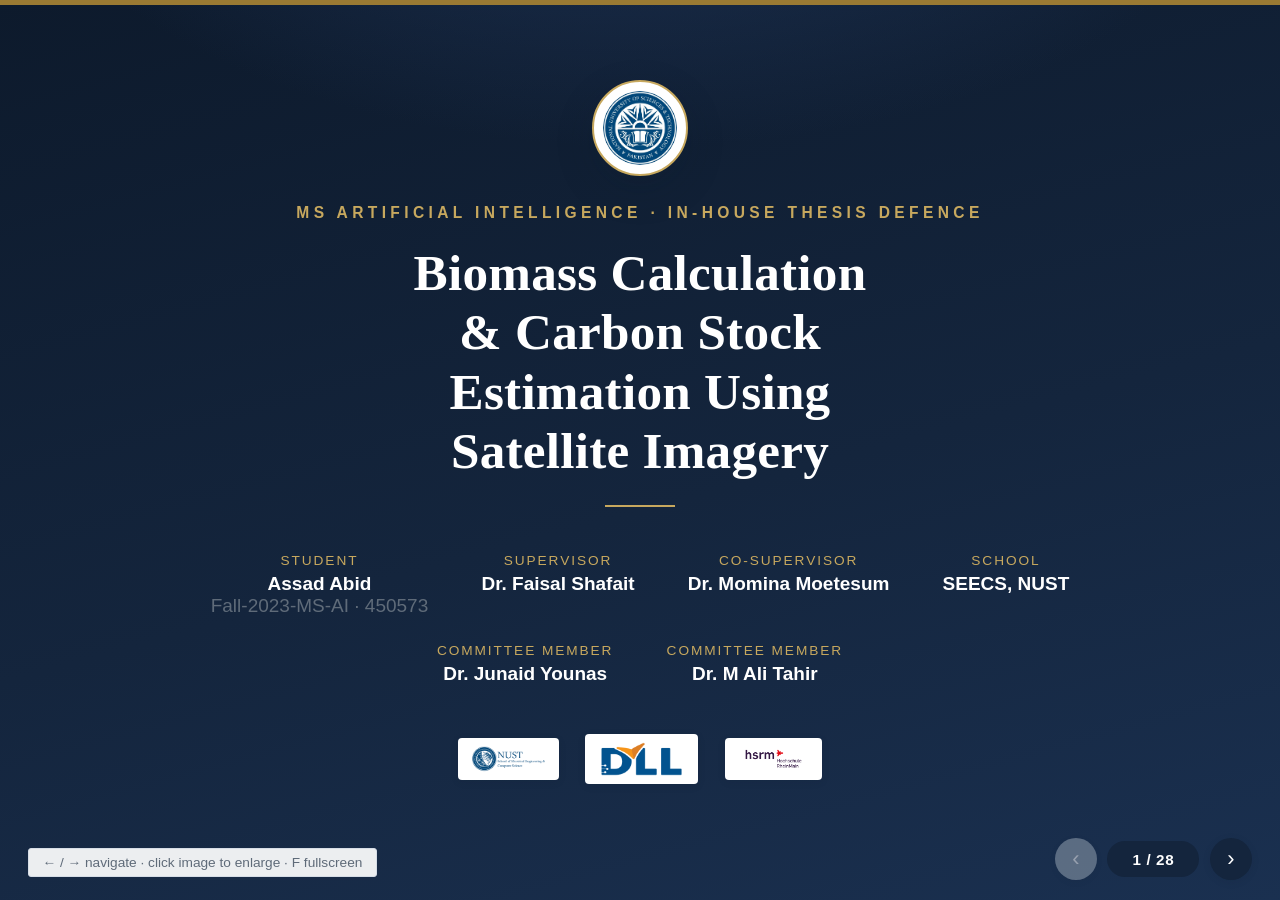
==== index.html @ ae60b307 "Add files via upload" ====
<!DOCTYPE html>
<html lang="en">
<head>
<meta charset="UTF-8">
<meta name="viewport" content="width=device-width, initial-scale=1.0">
<title>RGB-only Forest Biomass &amp; Carbon Stock Estimation with DINO · MS-AI Defence</title>
<link rel="stylesheet" href="styles.css">
</head>
<body>

<div id="progress"></div>
<div id="deck">

  <!-- ============================ 1. TITLE ============================ -->
  <section class="slide title-slide active">
    <img class="crest" src="assets/images/nust.jpg" alt="NUST crest">
    <div class="deg">MS Artificial Intelligence · In-House Thesis Defence</div>
    <h1>Biomass Calculation &amp; Carbon Stock Estimation Using Satellite Imagery</h1>
    <div class="title-meta">
      <div><span class="k">Student</span><span class="v">Assad Abid</span><br><span class="muted">Fall-2023-MS-AI · 450573</span></div>
      <div><span class="k">Supervisor</span><span class="v">Dr. Faisal Shafait</span></div>
      <div><span class="k">Co-Supervisor</span><span class="v">Dr. Momina Moetesum</span></div>
      <div><span class="k">School</span><span class="v">SEECS, NUST</span></div>
    </div>
    <div class="title-meta" style="margin-top:1.4rem;">
      <div><span class="k">Committee Member</span><span class="v">Dr. Junaid Younas</span></div>
      <div><span class="k">Committee Member</span><span class="v">Dr. M Ali Tahir</span></div>
    </div>
    <div class="logo-strip">
      <img src="logos/seecs-logo.png" alt="NUST SEECS">
      <img class="lg-tall" src="logos/dll-logo.png" alt="Deep Learning Lab">
      <img src="logos/Logo-Hochschule-RheinMain.svg.png" alt="Hochschule RheinMain">
    </div>
  </section>

  <!-- ============================ 2. INTRODUCTION ============================ -->
  <section class="slide">
    <div class="slide-kicker">Introduction</div>
    <h1>Why Forest Biomass, and Why RGB-only Is Hard</h1>
    <div class="slide-body">
      <div class="col">
        <ul class="points">
          <li>Forests store an estimated <strong>861 Pg C</strong> and form a net atmospheric sink of about <strong>2.4–3.5 Pg C yr⁻¹</strong>, the largest terrestrial carbon reservoir.</li>
          <li><strong>Above-ground biomass (AGB, t ha⁻¹)</strong> is the most variable and most directly observable part of forest carbon, and the variable shared by IPCC Tier-2/3 inventories, REDD+ reporting, and carbon credits.</li>
          <li>Yet landscape-to-global AGB products still disagree by <strong>20–50%</strong> in structurally heterogeneous or data-sparse regions.</li>
          <li>The most accurate sensors are constrained: <strong>LiDAR</strong> is reliable but expensive, licensed, and sample-only, while multispectral and SAR <em>saturate</em> at high biomass.</li>
          <li>In developing countries such as <strong>Pakistan</strong>, LiDAR is rarely available and national field inventories are small (n &lt; 150 plots).</li>
        </ul>
        <div class="card good tight">
          <h3>Driving Question</h3>
          <p>Can AGB be estimated accurately from the <strong>most widely available imagery</strong>: standard high-resolution RGB, captured with no specialised spectral hardware?</p>
        </div>
      </div>
      <div class="col">
        <figure class="figure">
          <img src="assets/images/Graphical_abstract.jpeg" alt="Graphical abstract of the RGB-only biomass pipeline">
          <figcaption>Graphical abstract. Frozen DINO descriptors from RGB patches feed lightweight regressors to produce plot-level AGB and wall-to-wall carbon maps.</figcaption>
        </figure>
      </div>
    </div>
    <div class="slide-footer">
      <span class="cite">Pan et al. (2011, 2024); Avitabile et al. (2016); Harris et al. (2021); Araza et al. (2022); IPCC (2019)</span>
      <span class="brand">NUST · SEECS</span>
    </div>
  </section>

  <!-- ============================ 3. LITERATURE REVIEW I ============================ -->
  <section class="slide">
    <div class="slide-kicker">Literature Review · 1 of 2</div>
    <h1>Hand-Crafted &amp; Sensor-Based AGB Estimation</h1>
    <div class="slide-body">
      <div class="col">
        <p class="lead" style="margin-bottom:0.6rem;font-size:1.02rem;">Classical AGB estimation relies on engineered image features or costly active sensors.</p>
        <table class="data lit">
          <tr><th style="width:20%">Study</th><th style="width:20%">Data</th><th style="width:28%">Method</th><th style="width:32%">Key takeaway</th></tr>
          <tr>
            <td>Zhu et al. <span class="yr">2023 · review</span></td>
            <td class="data-col">Multi-sensor remote sensing</td>
            <td>Survey of GLCM texture, vegetation indices and ML regressors for AGB</td>
            <td>Texture combined with spectral predictors improves AGB, but engineered features transfer poorly between sites.</td>
          </tr>
          <tr>
            <td>Liang et al. <span class="yr">2022</span></td>
            <td class="data-col">UAV RGB, rubber plantations</td>
            <td>GLCM texture fused with spectral features, tree-based regression</td>
            <td>High-resolution RGB texture predicts AGB, but models are tuned per site and species.</td>
          </tr>
          <tr>
            <td>Liu et al. <span class="yr">2025</span></td>
            <td class="data-col">High-resolution imagery</td>
            <td>Integrated machine learning on engineered features</td>
            <td>Ensemble ML lifts accuracy, yet still depends on hand-crafted inputs.</td>
          </tr>
          <tr>
            <td>Duncanson et al. <span class="yr">2022</span></td>
            <td class="data-col">GEDI spaceborne LiDAR</td>
            <td>Allometric AGB density models from canopy structure</td>
            <td>LiDAR gives the strongest structure signal, but coverage is sparse and acquisition is costly.</td>
          </tr>
        </table>
        <div class="card warn tight">
          <h3>Common Limitation</h3>
          <p>Hand-crafted descriptors (GLCM textures, vegetation indices, band statistics) capture only low-order statistics and generalise poorly. The strong alternative, LiDAR, is unavailable across most of the world. These methods supply the <strong>97-feature baselines</strong> benchmarked later.</p>
        </div>
      </div>
    </div>
    <div class="slide-footer">
      <span class="cite">Zhu et al. (2023); Liang et al. (2022); Liu et al. (2025); Duncanson et al. (2022); Haralick et al. (1973)</span>
      <span class="brand">NUST · SEECS</span>
    </div>
  </section>

  <!-- ============================ 4. LITERATURE REVIEW II ============================ -->
  <section class="slide">
    <div class="slide-kicker">Literature Review · 2 of 2</div>
    <h1>Learned Representations &amp; the Closest Prior Work</h1>
    <div class="slide-body">
      <div class="col">
        <p class="lead" style="margin-bottom:0.6rem;font-size:1.02rem;">Self-supervised vision models replace engineered features, but existing forestry work still leans on LiDAR labels or controlled crops.</p>
        <table class="data lit">
          <tr><th style="width:20%">Study</th><th style="width:20%">Data</th><th style="width:28%">Method</th><th style="width:32%">Key takeaway</th></tr>
          <tr>
            <td>Caron et al. <span class="yr">2021 · DINO</span><br><span class="muted" style="font-size:0.78rem;">Oquab et al. 2024 · DINOv2</span></td>
            <td class="data-col">ImageNet-1k (DINO); 142M curated images (DINOv2)</td>
            <td>Self-supervised ViT used as a frozen feature extractor</td>
            <td>Self-distillation yields transferable, domain-stable features with no fine-tuning, and attention that segments objects unsupervised. <strong>DINO ViT-Small is the backbone of the present work</strong>; DINOv2 extends the recipe to a larger curated corpus.</td>
          </tr>
          <tr>
            <td>Tolan et al. <span class="yr">2024</span></td>
            <td class="data-col">Aerial RGB with airborne LiDAR labels</td>
            <td>Self-supervised ViT plus convolutional decoder</td>
            <td>Recovers fine canopy height from RGB, but depends on LiDAR supervision.</td>
          </tr>
          <tr>
            <td>Wan et al. <span class="yr">2025</span></td>
            <td class="data-col">Satellite imagery, African forests</td>
            <td>Deep canopy-height prediction feeding allometric AGB</td>
            <td>Maps AGB at national scale, but stays chained through canopy height and allometry.</td>
          </tr>
          <tr>
            <td>Hao et al. <span class="yr">2025</span></td>
            <td class="data-col">UAV RGB, single crop</td>
            <td>Self-supervised plus multi-task learning</td>
            <td>Regresses AGB directly from SSL features, but only on single-species controlled crops.</td>
          </tr>
        </table>
        <div class="gap-contrib">
          <div class="card warn tight">
            <h3>Research Gap</h3>
            <p>No study uses <strong>frozen, RGB-only self-supervised descriptors</strong> for plot-level forest AGB across geographically distinct ecosystems, without fine-tuning, LiDAR, or multispectral data.</p>
          </div>
          <div class="card good tight">
            <h3>Our Contribution</h3>
            <p>A frozen DINO ViT-Small extractor with correlation-based descriptor selection, optional clustering, and lightweight regressors, validated at two contrasting sites.</p>
          </div>
        </div>
      </div>
    </div>
    <div class="slide-footer">
      <span class="cite">Dosovitskiy et al. (2021); Caron et al. (2021); Oquab et al. (2024); Tolan et al. (2024); Wan et al. (2025); Hao et al. (2025)</span>
      <span class="brand">NUST · SEECS</span>
    </div>
  </section>

  <!-- ============================ 4b. HAND-CRAFTED FEATURE FAMILIES ============================ -->
  <section class="slide">
    <div class="slide-kicker">Literature Review · Feature Families</div>
    <h1>Inside the Hand-Crafted Baselines: GLCM &amp; Indices</h1>
    <div class="slide-body">
      <div class="col">
        <p class="lead" style="margin-bottom:0.45rem;font-size:0.98rem;">The RGB-only literature (Zhu 2023 review; Liang 2022; Liu 2025) builds biomass regressors on three fixed feature families. This thesis re-implements them as the 97-dimensional baseline benchmarked at both sites.</p>
        <p class="muted" style="font-size:0.82rem;margin-bottom:0.3rem;font-weight:700;color:var(--blue);text-transform:uppercase;letter-spacing:0.08em;">1 · GLCM texture (Haralick et al. 1973)</p>
        <table class="data lit" style="table-layout:auto;">
          <tr><th style="width:42%">Texture feature</th><th>Formula over co-occurrence p(i,j)</th></tr>
          <tr><td>Contrast</td><td class="formula">Σ (i−j)² p(i,j)</td></tr>
          <tr><td>Dissimilarity</td><td class="formula">Σ |i−j| p(i,j)</td></tr>
          <tr><td>Homogeneity</td><td class="formula">Σ p(i,j) / (1 + (i−j)²)</td></tr>
          <tr><td>Angular Second Moment</td><td class="formula">Σ p(i,j)²</td></tr>
          <tr><td>Energy</td><td class="formula">√(ASM)</td></tr>
          <tr><td>Correlation</td><td class="formula">Σ (i−μᵢ)(j−μⱼ) p(i,j) / (σᵢσⱼ)</td></tr>
        </table>
        <p class="muted" style="font-size:0.78rem;margin-top:0.4rem;">Computed on the grey-level image at multiple pixel offsets and orientations.</p>
      </div>
      <div class="col">
        <p class="muted" style="font-size:0.82rem;margin-bottom:0.3rem;font-weight:700;color:var(--blue);text-transform:uppercase;letter-spacing:0.08em;">2 · Visible-band vegetation indices</p>
        <table class="data lit" style="table-layout:auto;">
          <tr><th style="width:38%">Index</th><th>Definition (R, G, B channels)</th></tr>
          <tr><td>ExG &middot; Excess Green</td><td class="formula">2G − R − B</td></tr>
          <tr><td>GLI &middot; Green Leaf</td><td class="formula">(2G − R − B) / (2G + R + B)</td></tr>
          <tr><td>VARI</td><td class="formula">(G − R) / (G + R − B)</td></tr>
          <tr><td>RGBVI</td><td class="formula">(G² − B·R) / (G² + B·R)</td></tr>
          <tr><td>MGRVI</td><td class="formula">(G² − R²) / (G² + R²)</td></tr>
        </table>
        <p class="muted" style="font-size:0.82rem;margin:0.6rem 0 0.3rem;font-weight:700;color:var(--blue);text-transform:uppercase;letter-spacing:0.08em;">3 · Per-channel band statistics</p>
        <p class="muted" style="font-size:0.84rem;margin-bottom:0.2rem;">Mean, standard deviation, skewness, and kurtosis of each R, G, B channel.</p>
        <div class="card warn tight">
          <h3>The 97-Dimensional Baseline</h3>
          <p>The three families concatenate into a <strong>97-dimensional vector</strong>, regressed with random forest, gradient boosting, XGBoost, ridge, stacking, and stepwise models. Capturing only low-order statistics, they are outperformed by frozen DINO descriptors by <strong>20.6%</strong> (Balakot) and <strong>23.6%</strong> (Karlsruhe) relative error.</p>
        </div>
      </div>
    </div>
    <div class="slide-footer">
      <span class="cite">Methodology §3.10 (hand-crafted baselines); Literature §2.5 · Haralick et al. (1973); Zhu et al. (2023); Liu et al. (2025); Liang et al. (2022)</span>
      <span class="brand">NUST · SEECS</span>
    </div>
  </section>

  <!-- ============================ 5. RESEARCH GAPS ============================ -->
  <section class="slide">
    <div class="slide-kicker">Research Gaps</div>
    <h1>Gaps Identified in the Literature</h1>
    <div class="slide-body">
      <div class="col">
        <ul class="points">
          <li><strong>Gap 1 · Modality cost.</strong> Policy-grade accuracy usually demands LiDAR or multispectral sensors that are far more expensive and less available than RGB.</li>
          <li><strong>Gap 2 · Feature ceiling.</strong> RGB pipelines rely on hand-crafted GLCM and VI features that capture only low-order statistics and generalise poorly across sites.</li>
          <li><strong>Gap 3 · Untested transfer.</strong> Frozen SSL ViT descriptors are proven for canopy height (with LiDAR) and crop phenotyping, but not for plot-level forest AGB.</li>
          <li><strong>Gap 4 · No cross-ecosystem evidence.</strong> No study evaluates one frozen RGB-only pipeline across geographically distinct forests.</li>
          <li><strong>Gap 5 · Small samples.</strong> National inventories have n &lt; 150 plots, so high-dimensional features overfit without regularisation.</li>
        </ul>
      </div>
      <div class="col narrow">
        <div class="card warn">
          <h3>The Unfilled Space</h3>
          <p>No prior work tests whether <strong>frozen self-supervised ViT descriptors alone</strong>, with no fine-tuning and no multispectral, SAR, or LiDAR, can support plot-level forest AGB regression across heterogeneous ecosystems using only RGB.</p>
        </div>
        <div class="card good tight">
          <h3>This Thesis</h3>
          <p>Sits at the intersection of the <strong>most accessible sensor</strong> (RGB) and the <strong>most modern features</strong> (frozen DINO).</p>
        </div>
      </div>
    </div>
    <div class="slide-footer">
      <span class="cite">Synthesis of Section 1 (Introduction) · paper draft</span>
      <span class="brand">NUST · SEECS</span>
    </div>
  </section>

  <!-- ============================ 6. PROBLEM STATEMENT ============================ -->
  <section class="slide">
    <div class="slide-kicker">Problem Statement</div>
    <h1>The Problem in One Statement</h1>
    <div class="slide-body">
      <div class="col">
        <div class="card" style="margin-top:0;border-left-width:6px;">
          <h3>Problem</h3>
          <p style="font-size:1.18rem;line-height:1.55;">There is <strong>no accurate, data-efficient, operationally affordable</strong> framework for plot-level forest AGB estimation and wall-to-wall carbon mapping that relies <em>only on RGB</em> imagery, requires <em>no site-specific training</em> of a deep feature extractor, and remains robust at the <em>small sample sizes (n &lt; 150)</em> typical of national inventories in developing regions.</p>
        </div>
        <div class="stats">
          <div class="stat"><div class="num">RGB-only</div><div class="lbl">No multispectral, SAR, or LiDAR</div></div>
          <div class="stat"><div class="num">Frozen</div><div class="lbl">No encoder fine-tuning</div></div>
          <div class="stat"><div class="num">n &lt; 150</div><div class="lbl">Small-sample robust</div></div>
        </div>
      </div>
    </div>
    <div class="slide-footer">
      <span class="cite">Derived from the gap statement · paper draft §1</span>
      <span class="brand">NUST · SEECS</span>
    </div>
  </section>

  <!-- ============================ 7. RESEARCH QUESTIONS ============================ -->
  <section class="slide">
    <div class="slide-kicker">Research Questions</div>
    <h1>One Central Question, Five Sub-Questions</h1>
    <div class="slide-body">
      <div class="col">
        <p class="lead" style="margin-bottom:0.6rem;"><em>Can a frozen, self-supervised ViT, applied as a fixed extractor to RGB aerial imagery, support accurate plot-level AGB regression across two distinct ecosystems, without site-specific fine-tuning?</em></p>
        <div class="qa-row"><div class="q">Q1</div><div class="a"><b>Feature transfer.</b> Do frozen DINO CLS descriptors encode enough canopy structure to recover AGB variance?</div></div>
        <div class="qa-row"><div class="q">Q2</div><div class="a"><b>Small-sample regression.</b> Which lightweight regressor, NNLS, ridge, or XGBoost, best converts descriptors to AGB when plots are scarce?</div></div>
        <div class="qa-row"><div class="q">Q3</div><div class="a"><b>Dimensionality control.</b> Does leakage-free correlation-based descriptor selection beat the full 384-D vector?</div></div>
        <div class="qa-row"><div class="q">Q4</div><div class="a"><b>Landscape heterogeneity.</b> Does an unsupervised UMAP + K-means partition with cluster-specific regressors improve accuracy?</div></div>
        <div class="qa-row" style="border-bottom:none;"><div class="q">Q5</div><div class="a"><b>Cross-site consistency.</b> Does the unchanged pipeline give robust gains over hand-crafted baselines at both sites?</div></div>
      </div>
    </div>
    <div class="slide-footer">
      <span class="cite">Research questions · Chapter 1</span>
      <span class="brand">NUST · SEECS</span>
    </div>
  </section>

  <!-- ============================ 8. RESEARCH OBJECTIVES ============================ -->
  <section class="slide">
    <div class="slide-kicker">Research Objectives</div>
    <h1>Four Interrelated Contributions</h1>
    <div class="slide-body">
      <div class="col">
        <div class="panels">
          <div class="panel">
            <h3><span class="tag">C1</span> Build</h3>
            <ul class="points"><li>An <strong>RGB-only AGB pipeline</strong> on a frozen DINO ViT-Small with lightweight regressors, using no domain-specific fine-tuning, multispectral, or LiDAR.</li></ul>
          </div>
          <div class="panel">
            <h3><span class="tag">C2</span> Regularise</h3>
            <ul class="points"><li>Show that <strong>correlation-based descriptor selection</strong> is an effective, interpretable regulariser for high-dimensional learned features in small-sample regression.</li></ul>
          </div>
          <div class="panel">
            <h3><span class="tag">C3</span> Adapt</h3>
            <ul class="points"><li>Propose <strong>optional unsupervised clustering</strong> with cluster-specific models for structurally heterogeneous landscapes, assessed by ablation.</li></ul>
          </div>
          <div class="panel">
            <h3><span class="tag">C4</span> Validate &amp; Map</h3>
            <ul class="points"><li>Benchmark against hand-crafted baselines at <strong>two distinct sites</strong> and generate <strong>wall-to-wall carbon rasters</strong> for low-cost monitoring.</li></ul>
          </div>
        </div>
      </div>
    </div>
    <div class="slide-footer">
      <span class="cite">Contributions · paper draft §1</span>
      <span class="brand">NUST · SEECS</span>
    </div>
  </section>

  <!-- ============================ 9. METHODOLOGY (pipeline) ============================ -->
  <section class="slide">
    <div class="slide-kicker">Methodology</div>
    <h1>A Five-Stage RGB-Only Pipeline</h1>
    <div class="slide-body">
      <div class="col narrow">
        <ul class="points">
          <li><strong>1 · Patch extraction.</strong> Crop a plot-centred RGB patch, resize to 224×224, and normalise with ImageNet statistics.</li>
          <li><strong>2 · Descriptor extraction.</strong> Pass the patch through a frozen <strong>DINO ViT-Small</strong> to obtain a 384-D CLS-token descriptor. No fine-tuning.</li>
          <li><strong>3 · Descriptor selection.</strong> Rank dimensions by |Pearson r| with AGB on the training set only, then keep the top N.</li>
          <li><strong>4 · Unsupervised grouping.</strong> Embed with UMAP and cluster with K-means, fitting cluster-specific models where the data support it.</li>
          <li><strong>5 · Regression.</strong> Apply NNLS, ridge, or XGBoost to predict plot-level AGB and wall-to-wall maps.</li>
        </ul>
        <div class="card tight">
          <h3>Key Principle</h3>
          <p>The encoder is frozen, so the same backbone serves both sites and only the lightweight regressor is fitted per site.</p>
        </div>
      </div>
      <div class="col wide">
        <figure class="figure">
          <img src="assets/images/figure2.jpeg" alt="Five-stage methodological pipeline diagram">
          <figcaption><b>Fig. 2.</b> The methodological pipeline. An RGB patch is encoded by a frozen DINO ViT-Small into a 384-D descriptor, descriptors are ranked by correlation with AGB and grouped with UMAP and K-means, and NNLS, ridge, or XGBoost produce plot-level AGB and wall-to-wall biomass maps.</figcaption>
        </figure>
      </div>
    </div>
    <div class="slide-footer">
      <span class="cite">Materials &amp; Methods §2.2 · Caron et al. (2021) DINO; Dosovitskiy et al. (2021) ViT</span>
      <span class="brand">NUST · SEECS</span>
    </div>
  </section>

  <!-- ============================ 9b. NNLS METHOD ============================ -->
  <section class="slide">
    <div class="slide-kicker">Methodology · Primary Regressor</div>
    <h1>Non-Negative Least Squares (NNLS)</h1>
    <div class="slide-body">
      <div class="col">
        <p class="lead" style="margin-bottom:0.5rem;font-size:1.0rem;">An <strong>instance-based</strong> regressor. For a query patch it selects the <strong>k nearest training plots</strong> in descriptor space, reconstructs the query descriptor as a non-negative simplex combination of those neighbours, then applies the same weights to their measured AGB.</p>
        <div class="eq-block">
          <div class="eq-label">Step 1 · Reconstruct the query under a simplex constraint</div>
          <div class="eq">min<sub>w&nbsp;∈&nbsp;ℝᵏ</sub> ‖ A w − b ‖₂² &nbsp;<span class="small">subject to</span>&nbsp; w ≥ 0,&nbsp; 1ᵀw = 1</div>
          <div class="eq-label">Step 2 · Predict AGB from the neighbour labels</div>
          <div class="eq">ŷ = Σ<sub>i=1</sub><sup>k</sup> wᵢ yᵢ</div>
        </div>
        <ul class="points" style="margin-top:0.2rem;">
          <li><strong>A</strong> ∈ ℝ<sup>d×k</sup> holds the k neighbour descriptors as columns, <strong>b</strong> ∈ ℝ<sup>d</sup> is the query descriptor, <strong>w</strong> are the weights, and <strong>y<sub>i</sub></strong> is the AGB of neighbour i.</li>
          <li>Solved with the active-set algorithm for non-negativity-constrained least squares (Lawson &amp; Hanson 1974; Bro &amp; De Jong 1997).</li>
          <li>The simplex constraint <strong>w ≥ 0, 1ᵀw = 1</strong> makes each prediction a convex combination of training AGB, so it cannot extrapolate beyond the observed range or return a negative biomass.</li>
          <li>The only hyperparameters are the <strong>neighbourhood size k</strong> and the <strong>distance metric</strong> (Euclidean or cosine), both selected by cross-validation inside each training fold.</li>
        </ul>
      </div>
      <div class="col narrow">
        <div class="card good" style="margin-top:0;">
          <h3>Why NNLS for n &lt; 150</h3>
          <ul class="points" style="margin-top:0.2rem;">
            <li><strong>Small-sample robust.</strong> No global parametric fit, so it avoids the overfitting XGBoost shows at n = 25.</li>
            <li><strong>Physically grounded.</strong> Non-negative weights match non-negative biomass, with no saturation at high AGB.</li>
            <li><strong>Interpretable.</strong> The weights form an explicit mixture over reference plots.</li>
            <li><strong>Smooth maps.</strong> Convex blending yields spatially coherent wall-to-wall rasters.</li>
          </ul>
        </div>
        <div class="card tight">
          <h3>Lowest Error at Both Sites</h3>
          <p>DINO + NNLS leads at <strong>%RMSE = 24.71</strong> (Balakot, R² = 0.922) and <strong>17.40</strong> (Karlsruhe, R² = 0.837), ahead of ridge and XGBoost at both sites.</p>
        </div>
      </div>
    </div>
    <div class="slide-footer">
      <span class="cite">Methodology §3.7.1, Eq. (NNLS) · Lawson &amp; Hanson (1974); Bro &amp; De Jong (1997)</span>
      <span class="brand">NUST · SEECS</span>
    </div>
  </section>

  <!-- ============================ 10. METHODOLOGY (study areas) ============================ -->
  <section class="slide">
    <div class="slide-kicker">Methodology · Data</div>
    <h1>Two Geographically Distinct Study Areas</h1>
    <div class="slide-body">
      <div class="col wide">
        <figure class="figure">
          <img src="assets/images/fig1_study_area_overview.png" alt="Study area overview: Balakot Pakistan and Karlsruhe Germany">
          <figcaption><b>Fig. 1.</b> (a) Balakot, Pakistan and (b) Karlsruhe, Germany. Field plots are overlaid on RGB aerial imagery, with marker colour encoding reference AGB (t ha⁻¹). Cyan annotations mark zero-biomass references.</figcaption>
        </figure>
      </div>
      <div class="col narrow">
        <table class="data">
          <tr><th></th><th>Balakot 🇵🇰</th><th>Karlsruhe 🇩🇪</th></tr>
          <tr><td>Forest type</td><td>Subtropical / temperate montane</td><td>Managed temperate lowland</td></tr>
          <tr><td>Plots (n)</td><td class="mono">25</td><td class="mono">113</td></tr>
          <tr><td>Forested / zero</td><td class="mono">16 / 9</td><td class="mono">101 / 12</td></tr>
          <tr><td>AGB range (t ha⁻¹)</td><td class="mono">0–25.8</td><td class="mono">0–302</td></tr>
          <tr><td>GSD (m)</td><td class="mono">0.23</td><td class="mono">0.177</td></tr>
          <tr><td>Validation</td><td>Nested LOO</td><td>85/15 split</td></tr>
        </table>
        <div class="card tight">
          <h3>Same Recipe, Two Worlds</h3>
          <p>Spanning <strong>0–302 t ha⁻¹</strong>, two forest types, and contrasting plot geometries and image scales, this is a demanding cross-ecosystem test on a single RGB acquisition per site.</p>
        </div>
      </div>
    </div>
    <div class="slide-footer">
      <span class="cite">Materials &amp; Methods §2.1, Table 1, Fig. 1</span>
      <span class="brand">NUST · SEECS</span>
    </div>
  </section>

  <!-- ============================ 11. DATA DISTRIBUTION ============================ -->
  <section class="slide">
    <div class="slide-kicker">Methodology · Data Distribution</div>
    <h1>How Biomass Is Distributed, and Why It Matters</h1>
    <div class="slide-body">
      <div class="col wide">
        <figure class="figure">
          <img src="assets/images/pakistan_agb_distribution.png" alt="Histogram of plot-level biomass for the Pakistani dataset">
          <figcaption>Plot-level biomass distribution, Balakot (n = 25). The distribution is <b>bimodal</b>: a low or zero-biomass mode (9 non-forested plots) and a forested mode. This motivates zero-biomass anchoring and instance-based regression.</figcaption>
        </figure>
      </div>
      <div class="col narrow">
        <ul class="points">
          <li><strong>Balakot 🇵🇰.</strong> 16 forested plots span <strong>2.05–25.77 t ha⁻¹</strong> (mean about 20.22), and 9 plots recorded zero AGB on naturally bare terrain, giving an overall range of 0–25.77.</li>
          <li><strong>Karlsruhe 🇩🇪.</strong> 101 forest plots span <strong>100.88–302.01 t ha⁻¹</strong> (mean about 175) across six species (Scots pine, European beech, sessile and red oak, wild cherry, hornbeam), plus 12 non-forest patches added at 0 t ha⁻¹.</li>
          <li><strong>Landscape heterogeneity.</strong> In Germany the descriptor space forms clear clusters with diverse biomass. Feature distance no longer tracks biomass difference, so a single global model struggles.</li>
        </ul>
        <div class="card good tight">
          <h3>Design Implication</h3>
          <p>The contrasting distributions justify two choices: <strong>zero-biomass anchors</strong> for non-forest, and <strong>unsupervised clustering</strong> with per-cluster regressors for heterogeneous Germany.</p>
        </div>
      </div>
    </div>
    <div class="slide-footer">
      <span class="cite">§2.1 &amp; §3.2 · dataset composition, AGB ranges, and clustering motivation</span>
      <span class="brand">NUST · SEECS</span>
    </div>
  </section>

  <!-- ============================ 12. JUSTIFICATION ============================ -->
  <section class="slide">
    <div class="slide-kicker">Justification</div>
    <h1>Why These Design Choices</h1>
    <div class="slide-body">
      <div class="col">
        <ul class="points">
          <li><strong>Frozen DINO.</strong> Large-scale curated self-distillation yields embeddings stable across domains and resolutions, so deploying at a new site needs only a small regressor rather than encoder retraining.</li>
          <li><strong>Correlation filter.</strong> Closed-form and interpretable, it adds only N as a hyperparameter, requires no extra model fitting, and nests leakage-free inside CV folds.</li>
          <li><strong>NNLS.</strong> An instance-based method whose simplex constraint (w ≥ 0, Σw = 1) makes each prediction a convex combination of observed AGB, so predictions never extrapolate beyond the training range.</li>
          <li><strong>UMAP + K-means.</strong> A label-free step that separates structurally distinct stands so each regressor specialises, falling back to one model when only a single group is supported.</li>
          <li><strong>Zero-biomass anchors.</strong> Pull non-forest areas (roads, fields) toward zero AGB at no extra data cost, suppressing artefacts in wall-to-wall maps.</li>
        </ul>
      </div>
      <div class="col narrow">
        <div class="card good" style="margin-top:0;">
          <h3>Operational Logic</h3>
          <p>Every choice minimises cost and labelled-data demand while staying robust at n &lt; 150, the real constraint for inventories in low-resource settings.</p>
        </div>
        <figure class="figure" style="flex:0;">
          <img src="assets/images/dino_workflow_920x300.png" alt="DINO frozen feature extraction workflow">
          <figcaption>DINO used purely as a fixed feature extractor, with pretrained weights and no fine-tuning.</figcaption>
        </figure>
      </div>
    </div>
    <div class="slide-footer">
      <span class="cite">Design rationale · Discussion §3.3.1–3.3.4</span>
      <span class="brand">NUST · SEECS</span>
    </div>
  </section>

  <!-- ============================ 13. ALTERNATIVE APPROACHES ============================ -->
  <section class="slide">
    <div class="slide-kicker">Alternative Approaches</div>
    <h1>Alternatives Considered &amp; Benchmarked</h1>
    <div class="slide-body">
      <div class="col">
        <table class="data">
          <tr><th>Alternative</th><th>Why not chosen, or how compared</th></tr>
          <tr><td>Hand-crafted GLCM + VI + RGB stats (97-D)</td><td>Re-implemented as six literature baselines (RF, gradient boosting, XGBoost, ridge, stacking, stepwise) and beaten at both sites.</td></tr>
          <tr><td>Fine-tuning the ViT encoder</td><td>Needs large labelled data and defeats the low-cost, frozen-feature goal and cross-site transfer.</td></tr>
          <tr><td>LiDAR / multispectral / SAR fusion</td><td>Excluded by design, since these are unavailable at the Pakistan site. Left as future work.</td></tr>
          <tr><td>XGBoost as primary regressor</td><td>Overfits badly at n = 25 (%RMSE = 53.46, R² = 0.635), so it is kept only as a comparison model.</td></tr>
          <tr><td>Full 384-D descriptors or PCA</td><td>The full vector underperforms a ranked subset in ablation, and early PCA experiments were dropped for the simpler, leakage-free correlation filter.</td></tr>
        </table>
      </div>
      <div class="col narrow">
        <div class="card" style="margin-top:0;">
          <h3>Controlled Comparison</h3>
          <p>Hand-crafted XGBoost (%RMSE = 49.54) versus DINO + XGBoost (53.46) at n = 25 isolates the <strong>feature source</strong>: both tree models overfit, so the gain is not attributable to the regressor alone but to the pairing of descriptors with NNLS.</p>
        </div>
      </div>
    </div>
    <div class="slide-footer">
      <span class="cite">Hand-crafted baselines §3.1.4 &amp; §3.2.5; ablations Table 7</span>
      <span class="brand">NUST · SEECS</span>
    </div>
  </section>

  <!-- ============================ 14. IMPLEMENTATION ============================ -->
  <section class="slide">
    <div class="slide-kicker">Implementation</div>
    <h1>Implementation &amp; Validation Protocol</h1>
    <div class="slide-body">
      <div class="col">
        <div class="panels">
          <div class="panel">
            <h3><span class="tag">Patches</span> Per site</h3>
            <ul class="points">
              <li><strong>Pakistan:</strong> a 152×152 px patch (about 35 m) is centre-cropped to 112×112 and resized to 224×224 (bicubic).</li>
              <li><strong>Germany:</strong> a 224×224 px patch (about 40 m) is centred on each plot, plus 12 non-forest patches at 0 t ha⁻¹.</li>
              <li>All patches are ImageNet-normalised before extraction.</li>
            </ul>
          </div>
          <div class="panel">
            <h3><span class="tag">Protocol</span> Validation</h3>
            <ul class="points">
              <li><strong>Pakistan (n=25):</strong> nested LOO, with descriptor ranking and selection done inside each fold to prevent leakage.</li>
              <li><strong>Germany (n=113):</strong> 85/15 split within clusters (n<sub>train</sub>=96, n<sub>test</sub>=17), with 5-fold inner CV tuning k, α, and XGBoost.</li>
              <li>N is swept from 20 to 300 in steps of 10. Metrics: <strong>%RMSE</strong> (primary), RMSE, MAE, R².</li>
            </ul>
          </div>
        </div>
        <div class="card good tight">
          <h3>Reproducibility &amp; Cost</h3>
          <p>All stochastic steps are seeded (UMAP, K-means, K-fold <code>random_state=42</code>). Because the encoder is frozen and only the small regressor trains, a full run finishes in <strong>minutes on a single mid-range GPU</strong>.</p>
        </div>
      </div>
    </div>
    <div class="slide-footer">
      <span class="cite">§2.3 patches · §2.8 validation · §2.9 metrics</span>
      <span class="brand">NUST · SEECS</span>
    </div>
  </section>

  <!-- ============================ 15. RESULTS · Pakistan ============================ -->
  <section class="slide">
    <div class="slide-kicker">Results · Pakistan (n = 25)</div>
    <h1>Balakot: DINO + NNLS Leads</h1>
    <div class="slide-body">
      <div class="col narrow">
        <table class="data">
          <tr><th>Method</th><th class="r">%RMSE</th><th class="r">R²</th></tr>
          <tr class="best"><td>DINO + NNLS (adaptive K)</td><td class="mono">24.71</td><td class="mono">0.922</td></tr>
          <tr><td>Random forest*</td><td class="mono">31.12</td><td class="mono">0.876</td></tr>
          <tr><td>DINO + Ridge (K=160)</td><td class="mono">31.73</td><td class="mono">0.871</td></tr>
          <tr><td>Gradient boosting*</td><td class="mono">31.91</td><td class="mono">0.870</td></tr>
          <tr><td>ResNet50 + XGBoost</td><td class="mono">41.47</td><td class="mono">0.780</td></tr>
          <tr><td>DINO + XGBoost (K=40)</td><td class="mono">53.46</td><td class="mono">0.635</td></tr>
        </table>
        <p class="muted" style="font-size:0.78rem;margin-top:0.5rem;">*Hand-crafted GLCM+VI+RGB baselines, same nested LOO protocol (Table 3).</p>
        <div class="card good tight">
          <h3>Key Result</h3>
          <p><strong>20.6% lower</strong> relative error than the best hand-crafted baseline, at R² = 0.922. Forcing all 384 descriptors degrades NNLS to %RMSE = 33.56 (same estimator, selection ablated alone). All selection is train-only.</p>
        </div>
      </div>
      <div class="col wide">
        <figure class="figure">
          <img src="assets/images/nested_loo_best_scatter_plots.png" alt="Predicted vs observed AGB for Pakistan: NNLS, ridge, XGBoost">
          <figcaption><b>Fig. 4.</b> Predicted versus observed AGB under nested LOO (n = 25). NNLS and ridge cluster tightly on the 1:1 line with no high-biomass saturation, while XGBoost disperses as tree models overfit at n = 25.</figcaption>
        </figure>
      </div>
    </div>
    <div class="slide-footer">
      <span class="cite">Results §3.1.1–3.1.4, Tables 2–3, Figs. 4 &amp; 6</span>
      <span class="brand">NUST · SEECS</span>
    </div>
  </section>

  <!-- ============================ 16. RESULTS · descriptor signal ============================ -->
  <section class="slide">
    <div class="slide-kicker">Results · Pakistan</div>
    <h1>The Descriptors Carry Real Biomass Signal</h1>
    <div class="slide-body">
      <div class="col wide">
        <figure class="figure">
          <img src="assets/images/top_9_features_detailed.png" alt="Top-9 DINO descriptors vs AGB scatter plots">
          <figcaption><b>Fig. 5.</b> The nine highest-ranked DINO dimensions against plot AGB. Close Pearson and Spearman agreement confirms approximately linear feature–AGB relationships, justifying correlation ranking.</figcaption>
        </figure>
      </div>
      <div class="col narrow">
        <ul class="points">
          <li>Descriptor–AGB correlations span <strong>−0.843 to +0.871</strong> (mean r = −0.011, SD = 0.429).</li>
          <li><strong>171 of 384</strong> dimensions (44.5%) are significant at p &lt; 0.05.</li>
          <li>The top descriptor (feature 14) reaches <strong>r = 0.871</strong> (p = 1.51×10⁻⁸), and all top-10 have |r| &gt; 0.814.</li>
          <li>The optimal window K = 90–130 sits well below 384, so low-ranked dimensions add noise on small data.</li>
        </ul>
        <div class="card tight">
          <h3>Why Selection Works</h3>
          <p>Biomass signal is spread broadly across the descriptor space, but the highest-|r| dimensions concentrate it through a closed-form, interpretable filter.</p>
        </div>
      </div>
    </div>
    <div class="slide-footer">
      <span class="cite">Results §3.1.3 · descriptor ranking signal, Fig. 5</span>
      <span class="brand">NUST · SEECS</span>
    </div>
  </section>

  <!-- ============================ 17. RESULTS · Germany ============================ -->
  <section class="slide">
    <div class="slide-kicker">Results · Germany (n = 113)</div>
    <h1>Karlsruhe: Robust Generalisation</h1>
    <div class="slide-body">
      <div class="col narrow">
        <table class="data">
          <tr><th>Method</th><th class="r">%RMSE</th><th class="r">R²</th></tr>
          <tr class="best"><td>DINO + NNLS (per-cluster K)</td><td class="mono">17.40</td><td class="mono">0.837</td></tr>
          <tr><td>Ridge regression*</td><td class="mono">22.79</td><td class="mono">0.721</td></tr>
          <tr><td>Random forest*</td><td class="mono">23.70</td><td class="mono">0.698</td></tr>
          <tr><td>DINO + Ridge</td><td class="mono">23.83</td><td class="mono">0.695</td></tr>
          <tr><td>ResNet50 + Ridge</td><td class="mono">24.13</td><td class="mono">0.687</td></tr>
          <tr><td>DINO + XGBoost</td><td class="mono">26.27</td><td class="mono">0.629</td></tr>
          <tr><td>Stacking ensemble*</td><td class="mono">53.14</td><td class="mono">−0.517</td></tr>
        </table>
        <p class="muted" style="font-size:0.78rem;margin-top:0.5rem;">*Hand-crafted baselines, 17 held-out samples (Table 8).</p>
        <div class="card good tight">
          <h3>Key Result</h3>
          <p><strong>23.6% lower</strong> relative error than the best baseline, at RMSE = 30.89 t ha⁻¹ and R² = 0.837 on the 85/15 split. Over 20 repeated splits: <strong>22.99 ± 3.65</strong>, still ahead of the best baseline (24.43 ± 2.46).</p>
        </div>
      </div>
      <div class="col wide">
        <figure class="figure">
          <img src="assets/images/german_best_scatter_plots.png" alt="Predicted vs measured AGB for Germany held-out test set">
          <figcaption><b>Fig. 8.</b> Predicted versus measured AGB on the held-out test set (n<sub>test</sub> = 17), with points coloured by cluster. The stacking baseline collapses to R² = −0.517, its internal CV subdividing an already small training split.</figcaption>
        </figure>
      </div>
    </div>
    <div class="slide-footer">
      <span class="cite">Results §3.2.1 &amp; §3.2.5, Tables 4 &amp; 8, Figs. 8 &amp; 10</span>
      <span class="brand">NUST · SEECS</span>
    </div>
  </section>

  <!-- ============================ 18. RESULTS · clustering, sensitivity & ablations ============================ -->
  <section class="slide">
    <div class="slide-kicker">Results · Germany</div>
    <h1>Clustering, Sensitivity &amp; Ablations</h1>
    <div class="slide-body">
      <div class="col">
        <figure class="figure">
          <img src="assets/images/fig3_umap_embeddings.png" alt="UMAP embeddings of German and Pakistani descriptor spaces">
          <figcaption><b>Fig. 3.</b> UMAP feature space. Germany splits into two coherent clusters (dense high-biomass versus wide-range). Pakistan shows blobs too &mdash; but they are a projection artefact: raw-space silhouette <strong>0.14</strong> vs <strong>0.37</strong> for Germany, against a UMAP noise floor of ~0.36. At K = 70 the German clusters share 23 of 70 top descriptors (33%).</figcaption>
        </figure>
        <figure class="figure" style="flex:0;">
          <img src="assets/images/fig_ablation_pakistan.png" alt="Balakot ablation: clustering and all-descriptor variants">
          <figcaption>Balakot ablation. Forcing clustering at n = 25 is catastrophic for every regressor.</figcaption>
        </figure>
      </div>
      <div class="col">
        <figure class="figure">
          <img src="assets/images/german_performance_vs_features.png" alt="Performance vs descriptor count K for Germany">
          <figcaption><b>Fig. 9.</b> Train-only inner-CV %RMSE against descriptor count K (10–360), per cluster. K is selected here, never on the test set; the NNLS curve is flat to within ~1 pp over a wide range.</figcaption>
        </figure>
        <div class="card tight">
          <h3>Ablations (Table 7)</h3>
          <p>Both components are <strong>conditional, not universal</strong>. A <strong>size-matched control</strong> (global model, same 37/59 rows, no clustering) separates specialisation from data loss: for NNLS specialisation is worth <strong>+4.2 pp</strong> and outweighs the 1.2 pp of lost data; for XGBoost the damage is <strong>almost all data loss</strong> (4.4 of 5.1 pp), not structure. Forcing clustering at Balakot is catastrophic (NNLS 24.71&rarr;64.62) &mdash; its descriptor space has no real clusters (raw silhouette 0.14 vs Karlsruhe 0.37).</p>
        </div>
      </div>
    </div>
    <div class="slide-footer">
      <span class="cite">Results §3.2.2&ndash;3.2.4, Tables 5&ndash;7, Figs. 3 &amp; 9</span>
      <span class="brand">NUST · SEECS</span>
    </div>
  </section>

  <!-- ============================ 21. RESULTS · backbone ablation ============================ -->
  <section class="slide">
    <div class="slide-kicker">Results · Backbone Ablation</div>
    <h1>Is It the Encoder, or Just Deep Features?</h1>
    <div class="slide-body">
      <div class="col narrow">
        <table class="data">
          <tr><th>Regressor</th><th class="r">DINO<br><span class="muted">384-D</span></th><th class="r">ResNet50<br><span class="muted">2048-D</span></th></tr>
          <tr><td colspan="3" class="muted" style="font-weight:700;">Balakot 🇵🇰 (n = 25)</td></tr>
          <tr class="best"><td>NNLS</td><td class="mono">24.71</td><td class="mono">60.33</td></tr>
          <tr><td>Ridge</td><td class="mono">31.73</td><td class="mono">59.50</td></tr>
          <tr><td>XGBoost</td><td class="mono">53.46</td><td class="mono">41.47</td></tr>
          <tr><td colspan="3" class="muted" style="font-weight:700;">Karlsruhe 🇩🇪 (n = 113)</td></tr>
          <tr class="best"><td>NNLS</td><td class="mono">17.40</td><td class="mono">31.97</td></tr>
          <tr><td>Ridge</td><td class="mono">23.83</td><td class="mono">24.13</td></tr>
          <tr><td>XGBoost</td><td class="mono">26.27</td><td class="mono">29.86</td></tr>
        </table>
        <p class="muted" style="font-size:0.78rem;margin-top:0.5rem;">%RMSE. Identical pipeline throughout &mdash; only the frozen encoder changes.</p>
      </div>
      <div class="col wide">
        <figure class="figure">
          <img src="assets/images/fig_backbone_comparison.png" alt="Backbone comparison: DINO versus ResNet50 at both sites">
          <figcaption><b>Fig. 10.</b> %RMSE by backbone and regressor at (a) Balakot and (b) Karlsruhe. Blue: frozen self-supervised DINO ViT-Small (384-D). Orange: frozen ImageNet-supervised ResNet50 (2048-D). Dashed line: best hand-crafted baseline.</figcaption>
        </figure>
        <div class="card good tight">
          <h3>The Ranking Inverts</h3>
          <p>NNLS is the <strong>best</strong> regressor on DINO descriptors at both sites and the <strong>worst</strong> on ResNet50 &mdash; despite ResNet50 carrying 5&times; the dimensions. Since NNLS predicts purely from cosine distances between descriptors, the self-supervised encoder must be supplying a <strong>meaningful metric</strong>, not merely more features. No ResNet50 configuration beats the hand-crafted baseline at either site.</p>
        </div>
      </div>
    </div>
    <div class="slide-footer">
      <span class="cite">Results §3.1.4, §3.2.5 &amp; §3.3 · Tables 3, 9 · Fig. 10 · He et al. (2016) ResNet</span>
      <span class="brand">NUST · SEECS</span>
    </div>
  </section>

  <!-- ============================ 22. RESULTS · wall-to-wall maps ============================ -->
  <section class="slide">
    <div class="slide-kicker">Results · Wall-to-Wall Mapping</div>
    <h1>From Plots to Carbon Maps</h1>
    <div class="slide-body">
      <div class="col">
        <figure class="figure">
          <img src="assets/images/biomass_rasters_comparison.png" alt="Wall-to-wall biomass maps for Pakistan study area">
          <figcaption><b>Fig. 7 · Pakistan.</b> NNLS gives the smoothest, spatially coherent gradient and stays inside the observed range, while XGBoost is noisier. Spatial regularity matters for area-integrated stock reporting.</figcaption>
        </figure>
      </div>
      <div class="col">
        <figure class="figure">
          <img src="assets/images/biomass_rasters_corrected_comparison.png" alt="Wall-to-wall AGB maps for Karlsruhe study area">
          <figcaption><b>Fig. 11 · Germany.</b> Zero-biomass anchors drive non-forest areas (roads, fields) toward near-zero AGB, reducing artefacts across the 1,030 ha scene. Each site uses its own fitted NNLS predictor.</figcaption>
        </figure>
      </div>
    </div>
    <div class="card good tight" style="margin-top:0.35rem;">
      <h3>From AGB to Carbon Stock</h3>
      <p style="margin-bottom:0.35rem;">Carbon follows directly from the mapped AGB using the IPCC default carbon fraction, <strong>C = AGB × 0.47</strong>, and CO<sub>2</sub>-equivalent as <strong>C × 44/12</strong>. Integrating the NNLS rasters over their valid extent:</p>
      <table class="data" style="margin-top:0.2rem;">
        <tr><th>Scene</th><th class="r">Mapped area</th><th class="r">Mean AGB<br><span class="muted">t ha⁻¹</span></th><th class="r">Mean C<br><span class="muted">t C ha⁻¹</span></th><th class="r">Total C<br><span class="muted">t C</span></th><th class="r">CO₂e<br><span class="muted">t</span></th></tr>
        <tr><td>Balakot 🇵🇰</td><td class="mono r">76 ha</td><td class="mono r">12.87</td><td class="mono r">6.05</td><td class="mono r">459</td><td class="mono r">1,685</td></tr>
        <tr><td>Karlsruhe 🇩🇪</td><td class="mono r">1,030 ha</td><td class="mono r">178.71</td><td class="mono r">83.99</td><td class="mono r">86,549</td><td class="mono r">317,346</td></tr>
      </table>
      <p class="muted" style="font-size:0.8rem;margin-top:0.3rem;">The conversion is a fixed scalar, so <em>all</em> map uncertainty is inherited from the AGB prediction; the carbon fraction itself is a species-averaged default (IPCC 2006, Vol. 4, Ch. 4).</p>
    </div>
    <div class="slide-footer">
      <span class="cite">Results §3.1.5 &amp; §3.2.6 · Figs. 7 &amp; 11</span>
      <span class="brand">NUST · SEECS</span>
    </div>
  </section>

  <!-- ============================ 23. RQs ANSWERED / OBJECTIVES MET ============================ -->
  <section class="slide">
    <div class="slide-kicker">Synthesis</div>
    <h1>How the Questions Are Answered &amp; Aims Met</h1>
    <div class="slide-body">
      <div class="col">
        <div class="qa-row"><div class="q">Q1 ✓</div><div class="a"><b>Yes.</b> 171 of 384 dimensions correlate with AGB at p &lt; 0.05, and frozen descriptors recover variance up to R² = 0.922.</div></div>
        <div class="qa-row"><div class="q">Q2 ✓</div><div class="a"><b>NNLS</b> wins at both sites (n = 25 and n = 113), while XGBoost overfits at small n.</div></div>
        <div class="qa-row"><div class="q">Q3 ◐</div><div class="a"><b>At small n.</b> Selection is worth <b>8.85 pp</b> for NNLS at Balakot (24.71 vs 33.56), but only <b>0.5 pp</b> at Karlsruhe (17.40 vs 17.90), where the univariate criterion mis-ranks K for the internally regularised models.</div></div>
        <div class="qa-row"><div class="q">Q4 ◐</div><div class="a"><b>Only where structure exists.</b> Clustering helps NNLS in Germany (+3.1 pp) but costs ridge 2.8 pp and XGBoost 5.1 pp; a size-matched control attributes 4.4 of XGBoost's 5.1 pp to <b>data loss</b>, not structure. At Balakot it fails outright (24.71&rarr;64.62).</div></div>
        <div class="qa-row" style="border-bottom:none;"><div class="q">Q5 ✓</div><div class="a"><b>Yes.</b> The unchanged pipeline gives <b>20.6%</b> and <b>23.6%</b> lower error than the best hand-crafted baseline, and the ResNet50 swap shows the gain comes from embedding geometry.</div></div>
      </div>
      <div class="col narrow">
        <div class="card good" style="margin-top:0;">
          <h3>Contributions Met</h3>
          <ul class="points" style="margin-top:0.2rem;">
            <li><strong>C1</strong> RGB-only pipeline on frozen DINO. ✓</li>
            <li><strong>C2</strong> Selection value quantified <em>and bounded</em>. ✓</li>
            <li><strong>C3</strong> Clustering proposed, ablated, and decomposed with a size-matched control. ✓</li>
            <li><strong>C4</strong> Benchmarked at two sites, with carbon rasters and a backbone ablation. ✓</li>
          </ul>
        </div>
        <div class="card tight">
          <h3>Honest Reading</h3>
          <p>Two of the five answers are <strong>conditional</strong>. Reporting where the components fail is what makes the cases where they work credible.</p>
        </div>
      </div>
    </div>
    <div class="slide-footer">
      <span class="cite">Results &amp; Discussion mapped to Chapter 1 RQs and contributions</span>
      <span class="brand">NUST · SEECS</span>
    </div>
  </section>

  <!-- ============================ 24. LIMITATIONS ============================ -->
  <section class="slide">
    <div class="slide-kicker">Limitations</div>
    <h1>What These Numbers Do <em>Not</em> Show</h1>
    <div class="slide-body">
      <div class="col">
        <ul class="points">
          <li><strong>R² is flattered by the zero-biomass anchors.</strong> They widen the label variance that R² is measured against. On forested plots alone R² falls from <strong>0.922 to 0.817</strong> (Balakot) and from <strong>0.837 to 0.427</strong> (Karlsruhe). Notably %RMSE <em>improves</em> on forest-only (24.71&rarr;16.05 and 17.40&rarr;16.34), because the forested mean is higher &mdash; the model is not weaker inside the forest, but R² should be read with the anchors in mind.</li>
          <li><strong>Reference saturation at Balakot.</strong> 5 of the 16 forested plots carry the <em>identical</em> label, 25.77 t ha⁻¹, the ceiling of the allometric model. Part of the fit reproduces a saturated reference rather than resolving real biomass variation.</li>
          <li><strong>Small, single test split.</strong> n<sub>test</sub> = 17 at Karlsruhe, n = 25 under nested LOO at Balakot. The 20-split repeat (<strong>22.99 ± 3.65</strong>) is the honest spread around the 17.40 headline.</li>
          <li><strong>One acquisition per site.</strong> No seasonal or multi-date validation, and no leave-one-site-out test, so cross-site transfer of the <em>regressor</em> remains unproven &mdash; only the frozen encoder is shared.</li>
        </ul>
      </div>
      <div class="col narrow">
        <div class="card warn" style="margin-top:0;">
          <h3>Forested-Only Performance</h3>
          <table class="data" style="margin-top:0.3rem;">
            <tr><th>Site</th><th class="r">R² all</th><th class="r">R² forest</th></tr>
            <tr><td>Balakot</td><td class="mono r">0.922</td><td class="mono r">0.817</td></tr>
            <tr><td>Karlsruhe</td><td class="mono r">0.837</td><td class="mono r">0.427</td></tr>
          </table>
          <p style="margin-top:0.4rem;font-size:0.88rem;">Reported for transparency: the anchors are a deliberate design choice for mapping, but they inflate R².</p>
        </div>
        <div class="card tight">
          <h3>Method Caveat</h3>
          <p>The descriptor filter is <strong>univariate</strong>, ranking each dimension independently. It therefore mis-ranks K for models that already regularise internally (Spearman between inner-CV and test curve: <strong>−0.75</strong> for ridge), which is exactly why the ablations are conditional.</p>
        </div>
      </div>
    </div>
    <div class="slide-footer">
      <span class="cite">Limitations &amp; threats to validity · Discussion §5.6</span>
      <span class="brand">NUST · SEECS</span>
    </div>
  </section>

  <!-- ============================ 25. CONCLUSION ============================ -->
  <section class="slide">
    <div class="slide-kicker">Conclusion</div>
    <h1>Conclusions &amp; Future Work</h1>
    <div class="slide-body">
      <div class="col">
        <ul class="points">
          <li><strong>Self-supervised features suffice.</strong> A frozen DINO ViT-Small encodes enough canopy structure for accurate RGB-only AGB, with no multispectral, LiDAR, or fine-tuning.</li>
          <li><strong>It is the embedding geometry, not depth.</strong> Swapping in a frozen ImageNet-supervised ResNet50 with 5&times; the dimensions is worse at both sites and <em>inverts</em> the regressor ranking, since NNLS depends on the metric being meaningful.</li>
          <li><strong>Selection matters most at small n.</strong> The full 384-D vector costs NNLS 8.85 pp at Balakot (n = 25) but only 0.5 pp at Karlsruhe (n = 113).</li>
          <li><strong>Clustering is conditional.</strong> It helps the instance-based regressor where real structure exists (specialisation +4.2 pp against 1.2 pp of lost data), but hurts parametric and tree models, and fails where the descriptor space has no clusters.</li>
          <li><strong>Operational reach.</strong> High-resolution carbon mapping is feasible from standard aerial RGB and a public vision model, lowering the cost barrier for data-sparse regions like Pakistan.</li>
        </ul>
      </div>
      <div class="col narrow">
        <div class="card" style="margin-top:0;">
          <h3>Future Work</h3>
          <ul class="points" style="margin-top:0.2rem;">
            <li>Leave-one-site-out regressor transfer.</li>
            <li>Larger, multi-biome field inventories.</li>
            <li>A model-aware selection criterion to replace univariate ranking.</li>
            <li>Temporal and seasonal stability.</li>
            <li>Systematic zero-biomass sampling.</li>
            <li>Cluster-count optimisation and larger backbones.</li>
          </ul>
        </div>
      </div>
    </div>
    <div class="slide-footer">
      <span class="cite">Conclusion §4 · paper draft</span>
      <span class="brand">NUST · SEECS</span>
    </div>
  </section>

  <!-- ============================ 26. MISC LINKS ============================ -->
  <section class="slide">
    <div class="slide-kicker">Miscellaneous</div>
    <h1>Resources, Code &amp; Reproducibility</h1>
    <div class="slide-body">
      <div class="col">
        <ul class="points">
          <li><strong>Reproducibility.</strong> The entire pipeline is seeded (<code>random_state=42</code>) and runs in minutes on a single GPU, since only the small regressor trains.</li>
          <li><strong>Backbone.</strong> Public DINO ViT-Small weights (<code>vit_small_patch16_224.dino</code>, Caron et al. 2021), a 384-D CLS token used without fine-tuning. The ResNet50 control uses ImageNet-supervised weights (He et al. 2016).</li>
          <li><strong>Datasets.</strong> Balakot (Pakistan) and Karlsruhe (Germany) field inventories, available to qualified researchers on reasonable request to the corresponding author.</li>
          <li><strong>Manuscript.</strong> Co-authored with Kohsar University (field data) and RheinMain University of Applied Sciences (German site), and under preparation for submission.</li>
        </ul>
        <div class="card tight">
          <h3>Status</h3>
          <p>Data and code are not yet public. An open release of the extractor, selection, clustering, NNLS, and raster-generation components is the immediate next step.</p>
        </div>
      </div>
      <div class="col narrow">
        <div class="card good" style="margin-top:0;">
          <h3>Contact</h3>
          <p><strong>Assad Abid</strong><br>MS-AI · SEECS, NUST<br>Reg. Fall-2023-MS-AI-450573<br>aabid.msai23seecs@seecs.edu.pk<br>Supervisor: Dr. Faisal Shafait</p>
        </div>
      </div>
    </div>
    <div class="slide-footer">
      <span class="cite">Data &amp; code availability · paper draft declarations</span>
      <span class="brand">NUST · SEECS</span>
    </div>
  </section>

  <!-- ============================ 27. REFERENCES ============================ -->
  <section class="slide">
    <div class="slide-kicker">References</div>
    <h1>Selected References</h1>
    <div class="slide-body">
      <div class="col">
        <ol class="refs">
          <li>Pan, Y. et al. (2011). A large and persistent carbon sink in the world's forests. <b>Science</b>.</li>
          <li>Pan, Y. et al. (2024). The enduring world forest carbon sink. <b>Nature</b>.</li>
          <li>Avitabile, V. et al. (2016). An integrated pan-tropical biomass map. <b>Global Change Biology</b>.</li>
          <li>Harris, N. L. et al. (2021). Global maps of 21st-century forest carbon fluxes. <b>Nat. Climate Change</b>.</li>
          <li>Araza, A. et al. (2022). A framework for assessing AGB map accuracy and uncertainty. <b>Remote Sens. Environ.</b></li>
          <li>Mitchard, E. T. A. (2018). The tropical forest carbon cycle and climate change. <b>Nature</b>.</li>
          <li>IPCC (2019). Climate Change and Land, Special Report.</li>
          <li>Coops, N. C. et al. (2021). Modelling LiDAR-derived forest attributes, a review. <b>Remote Sens. Environ.</b></li>
          <li>Duncanson, L. et al. (2022). AGB density models for NASA's GEDI. <b>Remote Sens. Environ.</b></li>
          <li>Haralick, R. M. et al. (1973). Textural features for image classification. <b>IEEE TSMC</b>.</li>
          <li>Zhu, Y. et al. (2023). Review of RS-based forest AGB estimation. <b>Forests</b>.</li>
          <li>Liu, J. et al. (2025). Forest AGB estimation using high-resolution imagery and ML. <b>Forests</b>.</li>
          <li>Liang, Y. et al. (2022). Improved AGB in rubber plantations from UAV RGB. <b>Ecological Indicators</b>.</li>
          <li>Dosovitskiy, A. et al. (2021). An image is worth 16×16 words (ViT). <b>ICLR</b>.</li>
          <li>Caron, M. et al. (2021). Emerging properties in self-supervised ViTs (DINO). <b>ICCV</b>. &middot; <i>backbone used here</i>.</li>
          <li>Oquab, M. et al. (2024). DINOv2: Learning robust visual features without supervision. <b>TMLR</b>.</li>
          <li>He, K. et al. (2016). Deep residual learning for image recognition (ResNet). <b>CVPR</b>.</li>
          <li>Tolan, J. et al. (2024). Very high-resolution canopy height maps from RGB. <b>Remote Sens. Environ.</b></li>
          <li>Wan, L. et al. (2025). Satellite-based annual canopy height and AGB mapping. <b>Front. Remote Sens.</b></li>
          <li>Hao, P. et al. (2025). Self-supervised and multi-task framework for rapeseed AGB. <b>Agriculture</b>.</li>
          <li>McInnes, L. et al. (2018). UMAP. <b>JOSS</b>. · Lloyd (1982). K-means. <b>IEEE TIT</b>. · Rousseeuw (1987). Silhouettes. <b>J. Comput. Appl. Math.</b></li>
          <li>Lawson &amp; Hanson (1974); Bro &amp; De Jong (1997). Non-Negative Least Squares.</li>
          <li>Hoerl &amp; Kennard (1970). Ridge regression. · Chen &amp; Guestrin (2016). XGBoost. · Breiman (2001). Random Forests. · Friedman (2001). Gradient boosting. · Wolpert (1992). Stacked generalization.</li>
        </ol>
      </div>
    </div>
    <div class="slide-footer">
      <span class="cite">Full bibliography · paper draft References</span>
      <span class="brand">NUST · SEECS</span>
    </div>
  </section>

  <!-- ============================ 28. THANK YOU ============================ -->
  <section class="slide title-slide closing">
    <img class="crest" src="assets/images/nust.jpg" alt="NUST crest">
    <h1>Thank You</h1>
    <p class="subtitle">Questions &amp; Discussion</p>
    <div class="title-meta">
      <div><span class="k">Candidate</span><span class="v">Assad Abid</span></div>
      <div><span class="k">Supervisor</span><span class="v">Dr. Faisal Shafait</span></div>
      <div><span class="k">Co-Supervisor</span><span class="v">Dr. Momina Moetesum</span></div>
    </div>
    <p class="subtitle" style="margin-top:1.8rem;font-size:0.95rem;color:#a9c6e2;">Biomass Calculation &amp; Carbon Stock Estimation Using Satellite Imagery · SEECS, NUST</p>
    <div class="logo-strip">
      <img src="logos/seecs-logo.png" alt="NUST SEECS">
      <img class="lg-tall" src="logos/dll-logo.png" alt="Deep Learning Lab">
      <img src="logos/Logo-Hochschule-RheinMain.svg.png" alt="Hochschule RheinMain">
    </div>
  </section>

</div>

<!-- lightbox overlay -->
<div id="lightbox" aria-hidden="true">
  <button id="lightbox-close" aria-label="Close (Esc)" title="Close (Esc)">&times;</button>
  <img id="lightbox-img" src="" alt="">
  <div id="lightbox-caption"></div>
</div>

<!-- progress + navigation -->
<div id="nav">
  <button id="prevBtn" aria-label="Previous slide" title="Previous (←)">&#8249;</button>
  <div id="counter">1 / 28</div>
  <button id="nextBtn" aria-label="Next slide" title="Next (→)">&#8250;</button>
</div>
<div id="hint">← / → navigate · click image to enlarge · F fullscreen</div>

<script src="script.js"></script>
</body>
</html>
---- styles.css ----
/* ===================================================================
   NUST MS-AI Thesis Defence — Presentation Stylesheet
   Biomass Calculation & Carbon Stock Estimation Using Satellite Imagery
   Formal academic theme: deep navy + restrained gold, serif display
   headings, flat hairline-ruled components. Offline, no dependencies.
   =================================================================== */

:root {
  --navy:       #14253d;
  --navy-deep:  #0d1a2c;
  --blue:       #244468;
  --blue-light: #355c86;
  --gold:       #9a7a33;   /* rules and accents on light backgrounds   */
  --gold-deep:  #7c6021;   /* kicker / label text needing contrast     */
  --gold-soft:  #c7a85e;   /* accents on dark backgrounds              */
  --good:       #2f6a5b;
  --warn:       #9a4a31;
  --ink:        #1f2733;
  --ink-soft:   #39434f;
  --slate:      #4a5564;
  --grey:       #5f6b79;
  --grey-light: #93a0af;
  --line:       #d6dde6;
  --line-soft:  #e8ecf1;
  --paper:      #ffffff;
  --card:       #faf8f2;   /* warm off-white for callouts              */
  --bg:         #e7ebf1;
  --serif:      "Iowan Old Style", "Palatino Linotype", Palatino, "Book Antiqua", Georgia, "Times New Roman", serif;
  --sans:       -apple-system, BlinkMacSystemFont, "Segoe UI", Roboto, "Helvetica Neue", Arial, sans-serif;
  --shadow:     0 14px 38px rgba(13, 26, 44, 0.18);
  --shadow-sm:  0 2px 8px rgba(13, 26, 44, 0.08);
}

* { box-sizing: border-box; margin: 0; padding: 0; }

/* Global type scale. Bumping the root size lifts every rem-based and
   clamped font size together for a uniform, slightly larger deck. */
html { font-size: 19px; }

html, body {
  height: 100%;
  font-family: var(--sans);
  background: var(--bg);
  color: var(--ink);
  overflow: hidden;
}

/* ---------- Deck / slide framing ---------- */
#deck { width: 100vw; height: 100vh; position: relative; }

.slide {
  position: absolute;
  inset: 0;
  display: none;
  flex-direction: column;
  padding: 3.2vh 4.2vw 8.5vh;
  background: var(--paper);
  animation: fade 0.4s ease;
  overflow: hidden;
}
.slide.active { display: flex; }

@keyframes fade {
  from { opacity: 0; transform: translateY(6px); }
  to   { opacity: 1; transform: translateY(0); }
}

/* ---------- Slide header ---------- */
.slide-kicker {
  font-family: var(--sans);
  font-size: 0.78rem;
  letter-spacing: 0.2em;
  text-transform: uppercase;
  color: var(--gold-deep);
  font-weight: 700;
  margin-bottom: 0.5rem;
  max-width: calc(100% - 250px);
}
.slide-kicker::before {
  content: "";
  display: inline-block;
  width: 16px; height: 2px;
  background: var(--gold);
  vertical-align: middle;
  margin-right: 0.55rem;
  margin-bottom: 0.18em;
}
.slide h1 {
  font-family: var(--serif);
  font-size: clamp(1.55rem, 2.85vw, 2.3rem);
  color: var(--navy);
  line-height: 1.14;
  font-weight: 650;
  letter-spacing: 0.005em;
  max-width: calc(100% - 250px);
}
.slide h1::after {
  content: "";
  display: block;
  width: 58px;
  height: 2px;
  margin-top: 0.7rem;
  background: var(--gold);
}

.slide-body {
  flex: 1;
  display: flex;
  gap: 2.4vw;
  margin-top: 2.2vh;
  min-height: 0;
}
.col { flex: 1; min-width: 0; display: flex; flex-direction: column; }
.col.narrow { flex: 0.85; }
.col.wide   { flex: 1.35; }

/* ---------- Text content ---------- */
ul.points { list-style: none; }
ul.points li {
  position: relative;
  padding: 0.42rem 0 0.42rem 1.5rem;
  font-size: clamp(0.95rem, 1.25vw, 1.1rem);
  line-height: 1.5;
  color: var(--ink-soft);
}
ul.points li::before {
  content: "";
  position: absolute;
  left: 0; top: 0.92em;
  width: 7px; height: 7px;
  background: var(--gold);
}
ul.points li.sub {
  padding-left: 2.6rem;
  font-size: 0.96em;
  color: var(--grey);
}
ul.points li.sub::before {
  left: 1.2rem; top: 0.9em;
  width: 5px; height: 5px;
  background: var(--grey-light);
}
ul.points li strong { color: var(--navy); font-weight: 650; }
ul.points li em { color: var(--blue); font-style: normal; font-weight: 600; }

p.lead {
  font-family: var(--serif);
  font-size: clamp(1.0rem, 1.4vw, 1.22rem);
  line-height: 1.55;
  color: var(--ink-soft);
}

/* ---------- Figure handling ---------- */
.figure {
  display: flex;
  flex-direction: column;
  height: 100%;
  justify-content: center;
}
.figure img {
  max-width: 100%;
  max-height: 100%;
  object-fit: contain;
  border-radius: 3px;
  border: 1px solid var(--line);
  box-shadow: var(--shadow-sm);
  background: #fff;
  cursor: zoom-in;
  transition: filter 0.18s ease;
}
.figure img:hover { filter: brightness(1.03); }
.figure figcaption {
  margin-top: 0.7rem;
  font-size: 0.8rem;
  color: var(--grey);
  line-height: 1.35;
  text-align: center;
}
.figure figcaption b { color: var(--slate); }

/* ---------- Cards / callouts ---------- */
.card {
  background: var(--card);
  border: 1px solid var(--line);
  border-left: 3px solid var(--gold);
  border-radius: 3px;
  padding: 1.0rem 1.2rem;
  margin-top: auto;
  box-shadow: var(--shadow-sm);
}
.card.tight { margin-top: 1rem; }
.card h3 {
  font-family: var(--sans);
  font-size: 0.74rem;
  text-transform: uppercase;
  letter-spacing: 0.14em;
  color: var(--gold-deep);
  margin-bottom: 0.45rem;
  font-weight: 700;
}
.card p { font-size: 1.0rem; color: var(--ink-soft); line-height: 1.46; }
.card.good { border-left-color: var(--good); }
.card.good h3 { color: var(--good); }
.card.warn { border-left-color: var(--warn); }
.card.warn h3 { color: var(--warn); }

/* ---------- Stat tiles ---------- */
.stats {
  display: grid;
  grid-template-columns: repeat(auto-fit, minmax(150px, 1fr));
  gap: 1rem;
  margin-top: 1rem;
}
.stat {
  background: var(--navy);
  color: #fff;
  border-radius: 4px;
  padding: 1.1rem 1rem;
  text-align: center;
  box-shadow: var(--shadow-sm);
  border-top: 2px solid var(--gold-soft);
}
.stat .num {
  font-family: var(--serif);
  font-size: clamp(1.6rem, 2.8vw, 2.15rem);
  font-weight: 650;
  color: var(--gold-soft);
  line-height: 1;
}
.stat .lbl {
  font-size: 0.8rem;
  margin-top: 0.5rem;
  color: #d3dded;
  line-height: 1.3;
}

/* ---------- Tables ---------- */
table.data {
  width: 100%;
  border-collapse: collapse;
  font-size: clamp(0.82rem, 1.05vw, 1.0rem);
  margin-top: 0.4rem;
  background: #fff;
  border: 1px solid var(--line);
  border-radius: 3px;
  overflow: hidden;
  box-shadow: var(--shadow-sm);
}
table.data th {
  background: var(--navy);
  color: #fff;
  text-align: left;
  padding: 0.55rem 0.78rem;
  font-weight: 600;
  font-size: 0.94em;
  letter-spacing: 0.01em;
}
table.data td {
  padding: 0.5rem 0.78rem;
  border-bottom: 1px solid var(--line-soft);
  color: var(--ink-soft);
}
table.data tr:last-child td { border-bottom: none; }
table.data tr:nth-child(even) td { background: #f5f7fa; }
table.data tr.best td { background: #eef3ef; font-weight: 650; color: var(--navy); }
table.data tr.best td:first-child { border-left: 3px solid var(--good); }
table.data td.mono { font-variant-numeric: tabular-nums; text-align: right; }
table.data th.r { text-align: right; }

/* ---------- Literature tables (paper-by-paper) ---------- */
table.lit { table-layout: fixed; }
table.lit th, table.lit td {
  font-size: clamp(0.74rem, 0.95vw, 0.9rem);
  vertical-align: top;
  line-height: 1.34;
  padding: 0.5rem 0.72rem;
}
table.lit td:first-child { color: var(--navy); font-weight: 650; }
table.lit td:first-child .yr { display:block; color: var(--grey); font-weight: 500; font-size: 0.92em; }
table.lit .data-col { color: var(--blue); font-weight: 600; }

/* ---------- Formula cells (hand-crafted features slide) ---------- */
table.data td.formula {
  font-family: var(--serif);
  color: var(--navy);
  font-size: 1.0em;
  white-space: nowrap;
}

/* gap -> contribution strip under the literature table */
.gap-contrib { display: flex; gap: 1rem; margin-top: 0.9rem; }
.gap-contrib .card { flex: 1; margin-top: 0; }

/* ---------- Literature-review groups ---------- */
.lit-group {
  background: var(--card);
  border: 1px solid var(--line);
  border-left: 3px solid var(--blue-light);
  border-radius: 3px;
  padding: 0.75rem 1rem 0.45rem;
  margin-bottom: 0.9rem;
}
.lit-group:last-child { margin-bottom: 0; }
.lit-group h3 {
  font-family: var(--serif);
  color: var(--navy);
  font-size: 1.02rem;
  margin-bottom: 0.2rem;
  display: flex; align-items: center; gap: 0.55rem;
}
.lit-group h3 .tag {
  font-size: 0.74rem; background: var(--blue); color: #fff;
  width: 1.5rem; height: 1.5rem; border-radius: 50%;
  display: inline-flex; align-items: center; justify-content: center;
  font-weight: 700; flex: 0 0 auto;
}
.lit-group ul.points li {
  padding-top: 0.24rem; padding-bottom: 0.24rem;
  font-size: clamp(0.86rem, 1.08vw, 1.0rem);
  line-height: 1.42;
}

/* ---------- Two-up mini panels ---------- */
.panels { display: grid; grid-template-columns: 1fr 1fr; gap: 1.2rem; }
.panel {
  background: var(--card);
  border: 1px solid var(--line);
  border-top: 2px solid var(--gold);
  border-radius: 3px;
  padding: 1rem 1.15rem;
}
.panel h3 {
  font-family: var(--serif);
  color: var(--navy);
  font-size: 1.05rem;
  margin-bottom: 0.5rem;
  display: flex; align-items: center; gap: 0.5rem;
}
.panel h3 .tag {
  font-family: var(--sans);
  font-size: 0.68rem; background: var(--navy); color: #fff;
  padding: 0.14rem 0.5rem; border-radius: 2px; letter-spacing: 0.08em;
  font-weight: 700;
}
.panel ul.points li { font-size: 0.95rem; padding-top: 0.3rem; padding-bottom: 0.3rem; }

/* ---------- Equation blocks (NNLS slide) ---------- */
.eq-block {
  background: var(--card);
  border: 1px solid var(--line);
  border-left: 3px solid var(--gold);
  border-radius: 3px;
  padding: 0.9rem 1.2rem 1.1rem;
  margin: 0.4rem 0 0.9rem;
  box-shadow: var(--shadow-sm);
}
.eq-label {
  font-family: var(--sans);
  font-size: 0.7rem;
  text-transform: uppercase;
  letter-spacing: 0.12em;
  color: var(--gold-deep);
  font-weight: 700;
  margin: 0.6rem 0 0.4rem;
}
.eq-label:first-child { margin-top: 0; }
.eq {
  font-family: var(--serif);
  font-size: clamp(1.05rem, 1.7vw, 1.4rem);
  color: var(--navy);
  text-align: center;
  letter-spacing: 0.01em;
  padding: 0.3rem 0;
}
.eq .small { font-family: var(--sans); font-size: 0.62em; color: var(--slate); text-transform: uppercase; letter-spacing: 0.08em; }
.eq sub, .eq sup { font-size: 0.66em; }

/* ---------- Q/A mapping rows ---------- */
.qa-row {
  display: grid;
  grid-template-columns: 90px 1fr;
  gap: 0.9rem;
  align-items: start;
  padding: 0.55rem 0;
  border-bottom: 1px solid var(--line-soft);
}
.qa-row .q { font-family: var(--serif); font-weight: 700; color: var(--gold-deep); font-size: 1.08rem; }
.qa-row .a { font-size: 0.98rem; color: var(--ink-soft); line-height: 1.45; }
.qa-row .a b { color: var(--good); }

/* ---------- References ---------- */
ol.refs { padding-left: 1.4rem; columns: 2; column-gap: 2.5rem; }
ol.refs li {
  font-size: 0.82rem;
  line-height: 1.4;
  color: var(--ink-soft);
  margin-bottom: 0.55rem;
  break-inside: avoid;
}
ol.refs li b { color: var(--navy); }

/* ---------- Title slide ---------- */
.title-slide {
  align-items: center;
  justify-content: center;
  text-align: center;
  background:
    radial-gradient(1100px 620px at 50% -25%, #20365a 0%, transparent 60%),
    linear-gradient(165deg, #0d1a2c 0%, #14253d 55%, #1a3050 100%);
  color: #fff;
  padding: 4vh 8vw 8vh;
  box-shadow: inset 0 5px 0 var(--gold);
}
.title-slide::after { display: none; }
.title-slide .crest {
  width: 96px; height: 96px; border-radius: 50%;
  background: #fff; padding: 9px; margin-bottom: 1.5rem;
  box-shadow: var(--shadow);
  border: 2px solid var(--gold-soft);
  object-fit: contain;
}
.title-slide .deg {
  font-family: var(--sans);
  letter-spacing: 0.28em; text-transform: uppercase;
  font-size: 0.82rem; color: var(--gold-soft); font-weight: 700; margin-bottom: 1.1rem;
}
.title-slide h1 {
  font-family: var(--serif);
  color: #fff; font-size: clamp(1.85rem, 4vw, 3.0rem);
  line-height: 1.16; max-width: 18ch; font-weight: 600;
}
.title-slide h1::after {
  display: block;
  width: 70px; height: 2px;
  margin: 1.3rem auto 0;
  background: var(--gold-soft);
}
.title-slide .subtitle {
  margin-top: 1.3rem; font-size: clamp(1rem, 1.6vw, 1.25rem);
  color: #cfe0f2; max-width: 60ch; line-height: 1.5;
}
.title-meta {
  margin-top: 2.4rem; display: flex; flex-wrap: wrap; gap: 1.2rem 2.8rem;
  justify-content: center; font-size: 1.0rem;
}
.title-meta .k { font-family: var(--sans); color: var(--gold-soft); font-size: 0.72rem; text-transform: uppercase; letter-spacing: 0.14em; display: block; margin-bottom: 0.25rem; }
.title-meta .v { color: #fff; font-weight: 600; }

/* ---------- Section / closing ---------- */
.closing { text-align: center; align-items: center; justify-content: center; }

/* ---------- Institutional logo strips ---------- */
/* Large strip on the title and closing slides (dark background) */
.title-slide .logo-strip {
  margin-top: 2.6rem;
  display: flex;
  align-items: center;
  justify-content: center;
  gap: 1.4rem;
  flex-wrap: wrap;
}
.title-slide .logo-strip img {
  height: 42px;
  background: #fff;
  padding: 8px 14px;
  border-radius: 4px;
  box-shadow: var(--shadow-sm);
  object-fit: contain;
}
.title-slide .logo-strip .lg-tall { height: 50px; }

/* Small per-slide logo bar on content slides (injected by script.js) */
.brandbar {
  position: absolute;
  top: 2.7vh; right: 4.2vw;
  display: flex; align-items: center; gap: 1.1rem;
  z-index: 4;
}
.brandbar img {
  height: 23px; width: auto;
  object-fit: contain;
  opacity: 0.82;
}

/* ---------- Footer / nav ---------- */
.slide-footer {
  position: absolute;
  left: 4.2vw; right: 4.2vw; bottom: 2.6vh;
  display: flex; align-items: center; justify-content: space-between;
  font-size: 0.76rem; color: var(--grey);
  border-top: 1px solid var(--line); padding-top: 0.85vh;
}
.slide-footer .cite { font-style: italic; max-width: 78%; line-height: 1.3; }
/* The per-slide footer brand is redundant now that the institutional logo
   bar appears on every slide, and it collided with the bottom-right nav. */
.slide-footer .brand { display: none; }

/* progress bar */
#progress {
  position: fixed; top: 0; left: 0; height: 3px;
  background: var(--gold);
  z-index: 50; transition: width 0.35s ease;
}

/* nav controls */
#nav {
  position: fixed; bottom: 2.2vh; right: 2.2vw;
  display: flex; align-items: center; gap: 0.55rem; z-index: 60;
}
#nav button {
  border: none; cursor: pointer;
  width: 42px; height: 42px; border-radius: 50%;
  background: var(--navy); color: #fff; font-size: 1.15rem;
  display: flex; align-items: center; justify-content: center;
  box-shadow: var(--shadow-sm); transition: background 0.2s, transform 0.1s;
}
#nav button:hover { background: var(--gold-deep); }
#nav button:active { transform: scale(0.92); }
#nav button:disabled { background: var(--grey-light); cursor: default; opacity: 0.55; }
#counter {
  background: var(--navy); color: #fff;
  font-size: 0.8rem; font-weight: 600; letter-spacing: 0.04em;
  padding: 0.5rem 0.85rem; border-radius: 22px; min-width: 92px; text-align: center;
  font-variant-numeric: tabular-nums;
}

/* helper */
.muted { color: var(--grey); }
.nowrap { white-space: nowrap; }
.spacer { flex: 1; }

/* hint */
#hint {
  position: fixed; bottom: 2.6vh; left: 2.2vw;
  font-size: 0.72rem; color: var(--grey); z-index: 60;
  background: rgba(255,255,255,0.92); padding: 0.3rem 0.7rem; border-radius: 3px;
  border: 1px solid var(--line);
  transition: opacity 0.45s ease;
}
#hint.faded { opacity: 0; pointer-events: none; }

/* ---------- Lightbox ---------- */
#lightbox {
  position: fixed; inset: 0; z-index: 200;
  display: none;
  align-items: center; justify-content: center;
  flex-direction: column;
  background: rgba(9, 18, 31, 0.93);
  padding: 4vh 4vw;
  cursor: zoom-out;
  animation: lbfade 0.2s ease;
}
#lightbox.open { display: flex; }
@keyframes lbfade { from { opacity: 0; } to { opacity: 1; } }
#lightbox-img {
  max-width: 92vw; max-height: 82vh;
  object-fit: contain;
  border-radius: 3px;
  background: #fff;
  box-shadow: 0 20px 60px rgba(0,0,0,0.55);
  cursor: default;
}
#lightbox-caption {
  margin-top: 1.1rem;
  max-width: 80vw;
  color: #dceaf6;
  font-size: 0.95rem;
  line-height: 1.45;
  text-align: center;
}
#lightbox-caption b { color: #fff; }
#lightbox-close {
  position: fixed; top: 2.2vh; right: 2.4vw;
  width: 46px; height: 46px; border-radius: 50%;
  border: none; cursor: pointer;
  background: rgba(255,255,255,0.14); color: #fff;
  font-size: 1.7rem; line-height: 1;
  display: flex; align-items: center; justify-content: center;
  transition: background 0.18s ease;
}
#lightbox-close:hover { background: rgba(255,255,255,0.30); }

@media (max-width: 820px) {
  .slide-body { flex-direction: column; gap: 1.4vh; }
  ol.refs { columns: 1; }
  .panels { grid-template-columns: 1fr; }
  .brandbar { gap: 0.7rem; }
  .brandbar img { height: 18px; }
  .slide h1, .slide-kicker { max-width: calc(100% - 150px); }
}
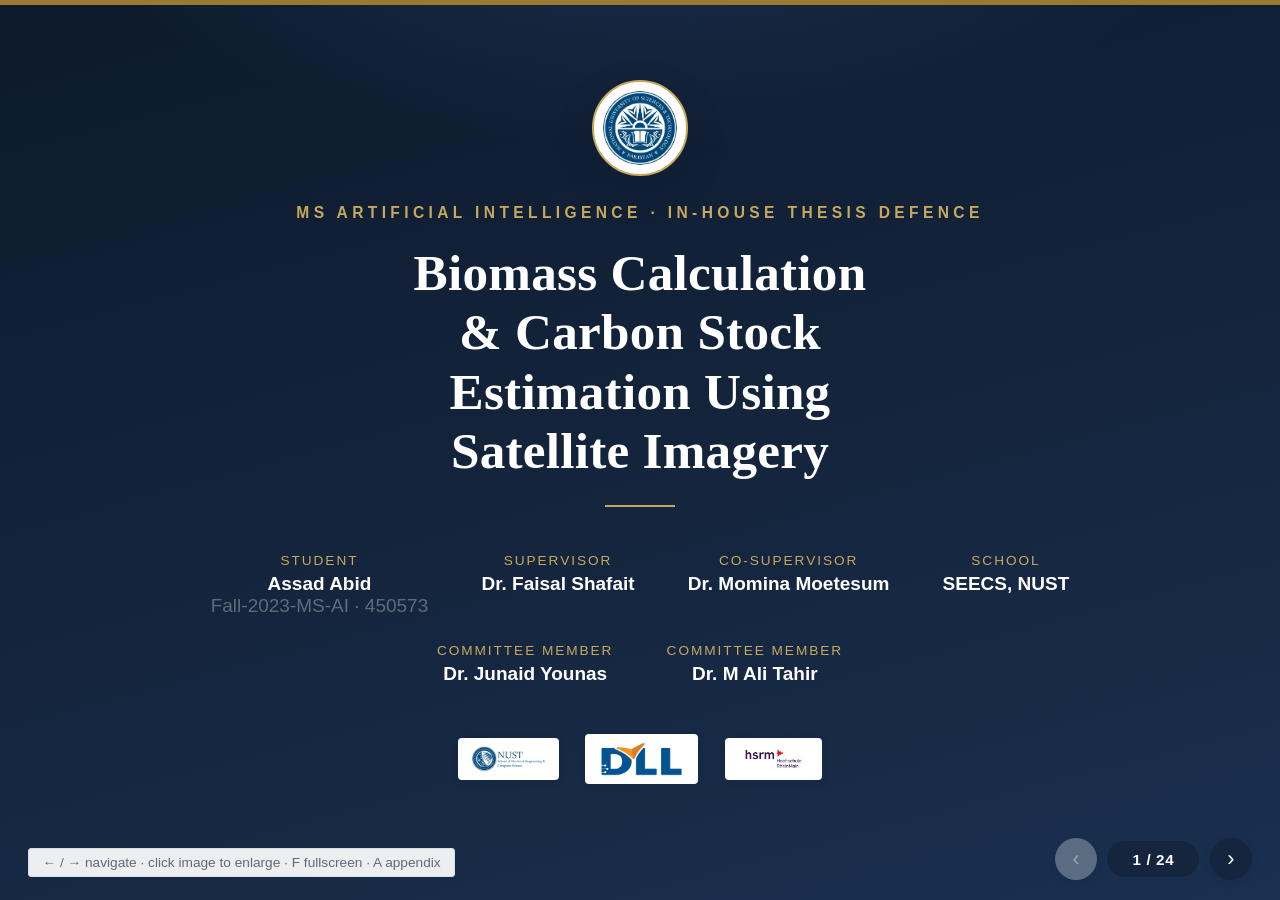
==== commit 6ec34949: "Add files via upload" ====
--- a/index.html
+++ b/index.html
@@ -33,63 +33,59 @@
     </div>
   </section>
 
-  <!-- ============================ 2. INTRODUCTION ============================ -->
-  <section class="slide">
-    <div class="slide-kicker">Introduction</div>
-    <h1>Why Forest Biomass, and Why RGB-only Is Hard</h1>
+  <!-- ============================ 2. MOTIVATION & PROBLEM (old 2 + 6 + 7) ============================ -->
+  <section class="slide">
+    <div class="slide-kicker">Motivation &amp; Problem</div>
+    <h1>Why RGB-Only Biomass Estimation</h1>
     <div class="slide-body">
       <div class="col">
         <ul class="points">
-          <li>Forests store an estimated <strong>861 Pg C</strong> and form a net atmospheric sink of about <strong>2.4–3.5 Pg C yr⁻¹</strong>, the largest terrestrial carbon reservoir.</li>
-          <li><strong>Above-ground biomass (AGB, t ha⁻¹)</strong> is the most variable and most directly observable part of forest carbon, and the variable shared by IPCC Tier-2/3 inventories, REDD+ reporting, and carbon credits.</li>
-          <li>Yet landscape-to-global AGB products still disagree by <strong>20–50%</strong> in structurally heterogeneous or data-sparse regions.</li>
-          <li>The most accurate sensors are constrained: <strong>LiDAR</strong> is reliable but expensive, licensed, and sample-only, while multispectral and SAR <em>saturate</em> at high biomass.</li>
-          <li>In developing countries such as <strong>Pakistan</strong>, LiDAR is rarely available and national field inventories are small (n &lt; 150 plots).</li>
+          <li>Forests store about <strong>861 Pg C</strong> and absorb a further <strong>2.4–3.5 Pg C yr⁻¹</strong>. <strong>Above-ground biomass (AGB, t ha⁻¹)</strong> is the part of that stock inventories actually report, and the variable behind IPCC Tier-2/3 accounting, REDD+ and carbon credits.</li>
+          <li>Landscape-to-global AGB products still disagree by <strong>20–50%</strong> where forests are heterogeneous or data-sparse. The sensors that would settle it are constrained: LiDAR is accurate but expensive, while multispectral and SAR <em>saturate</em> at high biomass.</li>
+          <li>Where the need is greatest, in <strong>Pakistan</strong> and comparable regions, LiDAR is effectively unavailable and field inventories for a district-scale study run to <strong>on the order of 100 plots</strong>.</li>
         </ul>
+      </div>
+      <div class="col">
+        <div class="card" style="margin-top:0;border-left-width:6px;">
+          <h3>Problem</h3>
+          <p style="font-size:1.14rem;line-height:1.55;">There is <strong>no accurate, data-efficient, operationally affordable</strong> framework for plot-level forest AGB estimation and wall-to-wall carbon mapping that relies <em>only on RGB</em> imagery, requires <em>no site-specific training</em> of a deep feature extractor, and remains robust at the <em>small sample sizes</em> typical of national inventories in developing regions.</p>
+        </div>
+        <div class="stats">
+          <div class="stat"><div class="num">RGB-only</div><div class="lbl">No multispectral, SAR, or LiDAR</div></div>
+          <div class="stat"><div class="num">Frozen</div><div class="lbl">No encoder fine-tuning</div></div>
+          <div class="stat"><div class="num">n &asymp; 100</div><div class="lbl">Small-sample robust</div></div>
+        </div>
         <div class="card good tight">
           <h3>Driving Question</h3>
           <p>Can AGB be estimated accurately from the <strong>most widely available imagery</strong>: standard high-resolution RGB, captured with no specialised spectral hardware?</p>
         </div>
       </div>
-      <div class="col">
-        <figure class="figure">
-          <img src="assets/images/Graphical_abstract.jpeg" alt="Graphical abstract of the RGB-only biomass pipeline">
-          <figcaption>Graphical abstract. Frozen DINO descriptors from RGB patches feed lightweight regressors to produce plot-level AGB and wall-to-wall carbon maps.</figcaption>
-        </figure>
-      </div>
-    </div>
-    <div class="slide-footer">
-      <span class="cite">Pan et al. (2011, 2024); Avitabile et al. (2016); Harris et al. (2021); Araza et al. (2022); IPCC (2019)</span>
-      <span class="brand">NUST · SEECS</span>
-    </div>
-  </section>
-
-  <!-- ============================ 3. LITERATURE REVIEW I ============================ -->
-  <section class="slide">
-    <div class="slide-kicker">Literature Review · 1 of 2</div>
-    <h1>Hand-Crafted &amp; Sensor-Based AGB Estimation</h1>
-    <div class="slide-body">
-      <div class="col">
-        <p class="lead" style="margin-bottom:0.6rem;font-size:1.02rem;">Classical AGB estimation relies on engineered image features or costly active sensors.</p>
+    </div>
+    <div class="slide-footer">
+      <span class="cite">Pan et al. (2011, 2024); Avitabile et al. (2016); Harris et al. (2021); Araza et al. (2022); IPCC (2019) · Chapter 1</span>
+      <span class="brand">NUST · SEECS</span>
+    </div>
+  </section>
+
+  <!-- ============================ 3. RELATED WORK & GAP (old 3 + 4) ============================ -->
+  <section class="slide">
+    <div class="slide-kicker">Related Work</div>
+    <h1>What Has Been Tried, and What Is Missing</h1>
+    <div class="slide-body">
+      <div class="col">
         <table class="data lit">
-          <tr><th style="width:20%">Study</th><th style="width:20%">Data</th><th style="width:28%">Method</th><th style="width:32%">Key takeaway</th></tr>
+          <tr><th style="width:19%">Study</th><th style="width:20%">Data</th><th style="width:26%">Method</th><th style="width:35%">Key takeaway</th></tr>
           <tr>
             <td>Zhu et al. <span class="yr">2023 · review</span></td>
             <td class="data-col">Multi-sensor remote sensing</td>
-            <td>Survey of GLCM texture, vegetation indices and ML regressors for AGB</td>
-            <td>Texture combined with spectral predictors improves AGB, but engineered features transfer poorly between sites.</td>
+            <td>Survey of GLCM texture, vegetation indices and ML regressors</td>
+            <td>Texture plus spectral predictors improve AGB, but engineered features transfer poorly between sites. These three families are re-implemented here as the <strong>97-D hand-crafted baseline</strong>.</td>
           </tr>
           <tr>
-            <td>Liang et al. <span class="yr">2022</span></td>
-            <td class="data-col">UAV RGB, rubber plantations</td>
-            <td>GLCM texture fused with spectral features, tree-based regression</td>
-            <td>High-resolution RGB texture predicts AGB, but models are tuned per site and species.</td>
-          </tr>
-          <tr>
-            <td>Liu et al. <span class="yr">2025</span></td>
-            <td class="data-col">High-resolution imagery</td>
-            <td>Integrated machine learning on engineered features</td>
-            <td>Ensemble ML lifts accuracy, yet still depends on hand-crafted inputs.</td>
+            <td>Liang et al. (2022)<br>Liu et al. (2025)</td>
+            <td class="data-col">UAV / high-resolution RGB</td>
+            <td>GLCM texture fused with spectral features; tree-based and ensemble ML</td>
+            <td>High-resolution RGB texture does predict AGB, and ensembles lift accuracy, but models are tuned per site and species and still depend on hand-crafted inputs.</td>
           </tr>
           <tr>
             <td>Duncanson et al. <span class="yr">2022</span></td>
@@ -97,51 +93,23 @@
             <td>Allometric AGB density models from canopy structure</td>
             <td>LiDAR gives the strongest structure signal, but coverage is sparse and acquisition is costly.</td>
           </tr>
-        </table>
-        <div class="card warn tight">
-          <h3>Common Limitation</h3>
-          <p>Hand-crafted descriptors (GLCM textures, vegetation indices, band statistics) capture only low-order statistics and generalise poorly. The strong alternative, LiDAR, is unavailable across most of the world. These methods supply the <strong>97-feature baselines</strong> benchmarked later.</p>
-        </div>
-      </div>
-    </div>
-    <div class="slide-footer">
-      <span class="cite">Zhu et al. (2023); Liang et al. (2022); Liu et al. (2025); Duncanson et al. (2022); Haralick et al. (1973)</span>
-      <span class="brand">NUST · SEECS</span>
-    </div>
-  </section>
-
-  <!-- ============================ 4. LITERATURE REVIEW II ============================ -->
-  <section class="slide">
-    <div class="slide-kicker">Literature Review · 2 of 2</div>
-    <h1>Learned Representations &amp; the Closest Prior Work</h1>
-    <div class="slide-body">
-      <div class="col">
-        <p class="lead" style="margin-bottom:0.6rem;font-size:1.02rem;">Self-supervised vision models replace engineered features, but existing forestry work still leans on LiDAR labels or controlled crops.</p>
-        <table class="data lit">
-          <tr><th style="width:20%">Study</th><th style="width:20%">Data</th><th style="width:28%">Method</th><th style="width:32%">Key takeaway</th></tr>
           <tr>
             <td>Caron et al. <span class="yr">2021 · DINO</span><br><span class="muted" style="font-size:0.78rem;">Oquab et al. 2024 · DINOv2</span></td>
             <td class="data-col">ImageNet-1k (DINO); 142M curated images (DINOv2)</td>
-            <td>Self-supervised ViT used as a frozen feature extractor</td>
-            <td>Self-distillation yields transferable, domain-stable features with no fine-tuning, and attention that segments objects unsupervised. <strong>DINO ViT-Small is the backbone of the present work</strong>; DINOv2 extends the recipe to a larger curated corpus.</td>
+            <td>Self-supervised ViT used as a fixed feature extractor</td>
+            <td>Self-distillation yields transferable, domain-stable features with no fine-tuning. <strong>DINO ViT-Small is the backbone of this work.</strong></td>
           </tr>
           <tr>
             <td>Tolan et al. <span class="yr">2024</span></td>
             <td class="data-col">Aerial RGB with airborne LiDAR labels</td>
             <td>Self-supervised ViT plus convolutional decoder</td>
-            <td>Recovers fine canopy height from RGB, but depends on LiDAR supervision.</td>
-          </tr>
-          <tr>
-            <td>Wan et al. <span class="yr">2025</span></td>
-            <td class="data-col">Satellite imagery, African forests</td>
-            <td>Deep canopy-height prediction feeding allometric AGB</td>
-            <td>Maps AGB at national scale, but stays chained through canopy height and allometry.</td>
+            <td>Recovers fine canopy height from RGB, but depends on LiDAR supervision and stops at height, not biomass.</td>
           </tr>
           <tr>
             <td>Hao et al. <span class="yr">2025</span></td>
             <td class="data-col">UAV RGB, single crop</td>
             <td>Self-supervised plus multi-task learning</td>
-            <td>Regresses AGB directly from SSL features, but only on single-species controlled crops.</td>
+            <td>Regresses AGB directly from SSL features, but only on single-species controlled crops, not forest.</td>
           </tr>
         </table>
         <div class="gap-contrib">
@@ -151,24 +119,471 @@
           </div>
           <div class="card good tight">
             <h3>Our Contribution</h3>
-            <p>A frozen DINO ViT-Small extractor with correlation-based descriptor selection, optional clustering, and lightweight regressors, validated at two contrasting sites.</p>
+            <p>Exactly that pipeline: a DINO ViT-Small extractor with correlation-based descriptor selection, optional clustering, and lightweight regressors, validated at two contrasting sites.</p>
           </div>
         </div>
       </div>
     </div>
     <div class="slide-footer">
-      <span class="cite">Dosovitskiy et al. (2021); Caron et al. (2021); Oquab et al. (2024); Tolan et al. (2024); Wan et al. (2025); Hao et al. (2025)</span>
-      <span class="brand">NUST · SEECS</span>
-    </div>
-  </section>
-
-  <!-- ============================ 4b. HAND-CRAFTED FEATURE FAMILIES ============================ -->
-  <section class="slide">
-    <div class="slide-kicker">Literature Review · Feature Families</div>
-    <h1>Inside the Hand-Crafted Baselines: GLCM &amp; Indices</h1>
-    <div class="slide-body">
-      <div class="col">
-        <p class="lead" style="margin-bottom:0.45rem;font-size:0.98rem;">The RGB-only literature (Zhu 2023 review; Liang 2022; Liu 2025) builds biomass regressors on three fixed feature families. This thesis re-implements them as the 97-dimensional baseline benchmarked at both sites.</p>
+      <span class="cite">Zhu et al. (2023); Liang et al. (2022); Liu et al. (2025); Duncanson et al. (2022); Caron et al. (2021); Oquab et al. (2024); Tolan et al. (2024); Hao et al. (2025)</span>
+      <span class="brand">NUST · SEECS</span>
+    </div>
+  </section>
+
+  <!-- ============================ 4. RESEARCH QUESTIONS & OBJECTIVES (old 8 + 9) ============================ -->
+  <section class="slide">
+    <div class="slide-kicker">Research Questions &amp; Objectives</div>
+    <h1>One Central Question, Five Sub-Questions</h1>
+    <div class="slide-body">
+      <div class="col">
+        <p class="lead" style="margin-bottom:0.5rem;"><em>Can a frozen, self-supervised ViT, applied as a fixed extractor to RGB aerial imagery, support accurate plot-level AGB regression across two distinct ecosystems, without site-specific fine-tuning?</em></p>
+        <div class="qa-row"><div class="q">Q1<span class="ctag">C1</span></div><div class="a"><b>Feature transfer.</b> Do the DINO CLS descriptors encode enough canopy structure to recover AGB variance?</div></div>
+        <div class="qa-row"><div class="q">Q2<span class="ctag">C1</span></div><div class="a"><b>Small-sample regression.</b> Which lightweight regressor (NNLS, ridge, or XGBoost) best converts descriptors to AGB when plots are scarce?</div></div>
+        <div class="qa-row"><div class="q">Q3<span class="ctag">C2</span></div><div class="a"><b>Dimensionality control.</b> Does correlation-based descriptor selection beat the full 384-D vector?</div></div>
+        <div class="qa-row"><div class="q">Q4<span class="ctag">C3</span></div><div class="a"><b>Landscape heterogeneity.</b> Does an unsupervised UMAP + K-means partition with cluster-specific regressors improve accuracy?</div></div>
+        <div class="qa-row" style="border-bottom:none;"><div class="q">Q5<span class="ctag">C4</span></div><div class="a"><b>Multi-site consistency.</b> Refitting only the regressor, does the unchanged pipeline give robust gains over the literature baselines at both sites?</div></div>
+        <div class="card">
+          <h3>The Four Contributions Tagged Above</h3>
+          <p><strong>C1 · Build</strong> the RGB-only AGB pipeline on DINO ViT-Small with lightweight regressors. &nbsp;<strong>C2 · Regularise</strong> high-dimensional learned features by interpretable correlation-based selection. &nbsp;<strong>C3 · Adapt</strong> to heterogeneous landscapes with optional unsupervised clustering, assessed by ablation. &nbsp;<strong>C4 · Validate &amp; map</strong> against the literature baselines at two distinct sites, and produce wall-to-wall carbon rasters.</p>
+        </div>
+      </div>
+    </div>
+    <div class="slide-footer">
+      <span class="cite">Research questions and contributions · Chapter 1</span>
+      <span class="brand">NUST · SEECS</span>
+    </div>
+  </section>
+
+  <!-- ============================ 5. METHODOLOGY (pipeline) ============================ -->
+  <section class="slide">
+    <div class="slide-kicker">Methodology</div>
+    <h1>A Five-Stage RGB-Only Pipeline</h1>
+    <div class="slide-body">
+      <div class="col narrow">
+        <ul class="points">
+          <li><strong>1 · Patch extraction.</strong> Crop a plot-centred RGB patch, resize to 224×224, and normalise with ImageNet statistics.</li>
+          <li><strong>2 · Descriptor extraction.</strong> Pass the patch through a frozen <strong>DINO ViT-Small</strong> to obtain a 384-D CLS-token descriptor. No fine-tuning, at either site.</li>
+          <li><strong>3 · Descriptor selection.</strong> Rank dimensions by |Pearson r| with AGB on the training set only, then keep the top K.</li>
+          <li><strong>4 · Unsupervised grouping.</strong> Embed with UMAP and cluster with K-means, fitting cluster-specific models where the data support it.</li>
+          <li><strong>5 · Regression.</strong> Apply NNLS, ridge, or XGBoost to predict plot-level AGB and wall-to-wall maps.</li>
+        </ul>
+        <div class="card tight">
+          <h3>Key Principle</h3>
+          <p>The encoder is never trained, so the same backbone serves both sites and only the lightweight regressor is fitted per site.</p>
+        </div>
+      </div>
+      <div class="col wide">
+        <figure class="figure">
+          <img src="assets/images/figure2.jpeg" alt="Five-stage methodological pipeline diagram">
+          <figcaption><b>Fig. 2.</b> The methodological pipeline. An RGB patch is encoded into a 384-D descriptor, descriptors are ranked by correlation with AGB and grouped with UMAP and K-means, and NNLS, ridge, or XGBoost produce plot-level AGB and wall-to-wall biomass maps.</figcaption>
+        </figure>
+      </div>
+    </div>
+    <div class="slide-footer">
+      <span class="cite">Materials &amp; Methods §2.2 · Caron et al. (2021) DINO; Dosovitskiy et al. (2021) ViT</span>
+      <span class="brand">NUST · SEECS</span>
+    </div>
+  </section>
+
+  <!-- ============================ 6. NNLS ============================ -->
+  <section class="slide">
+    <div class="slide-kicker">Methodology · Primary Regressor</div>
+    <h1>Non-Negative Least Squares (NNLS)</h1>
+    <div class="slide-body">
+      <div class="col">
+        <p class="lead" style="margin-bottom:0.5rem;font-size:1.0rem;">An <strong>instance-based</strong> regressor. For a query patch it selects the <strong>k nearest training plots</strong> in descriptor space, reconstructs the query descriptor as a non-negative simplex combination of those neighbours, then applies the same weights to their measured AGB.</p>
+        <div class="eq-block">
+          <div class="eq-label">Step 1 · Reconstruct the query under a simplex constraint</div>
+          <div class="eq">min<sub>w&nbsp;∈&nbsp;ℝᵏ</sub> ‖ A w − b ‖₂² &nbsp;<span class="small">subject to</span>&nbsp; w ≥ 0,&nbsp; 1ᵀw = 1</div>
+          <div class="eq-label">Step 2 · Predict AGB from the neighbour labels</div>
+          <div class="eq">ŷ = Σ<sub>i=1</sub><sup>k</sup> wᵢ yᵢ</div>
+          <p class="muted" style="font-size:0.82rem;margin-top:0.7rem;line-height:1.4;"><b>A</b> ∈ ℝ<sup>d×k</sup> holds the k neighbour descriptors as columns, <b>b</b> ∈ ℝ<sup>d</sup> is the query descriptor, <b>w</b> the weights, <b>y<sub>i</sub></b> the AGB of neighbour i. Solved by the active-set algorithm (Lawson &amp; Hanson 1974; Bro &amp; De Jong 1997); k and the distance metric are chosen by cross-validation inside each training fold.</p>
+        </div>
+        <div class="card tight">
+          <h3>Lowest Error at Both Sites</h3>
+          <p>DINO + NNLS leads at <strong>%RMSE = 24.71</strong> (Balakot, R² = 0.922) and <strong>17.40</strong> (Karlsruhe, R² = 0.837), ahead of ridge and XGBoost at both sites.</p>
+        </div>
+      </div>
+      <div class="col narrow">
+        <div class="card good" style="margin-top:0;">
+          <h3>Why NNLS Here</h3>
+          <ul class="points" style="margin-top:0.2rem;">
+            <li><strong>Small-sample robust.</strong> No global parametric fit, so it avoids the overfitting XGBoost shows at n = 25.</li>
+            <li><strong>Bounded by construction.</strong> Non-negative weights, and under the simplex constraint a convex combination of observed AGB, so a prediction cannot go negative or run away past the training range.</li>
+            <li><strong>Physically grounded.</strong> Non-negative weights match non-negative biomass, with no saturation at high AGB.</li>
+            <li><strong>Interpretable.</strong> The weights are an explicit mixture over named reference plots.</li>
+            <li><strong>Smooth maps.</strong> Convex blending yields spatially coherent wall-to-wall rasters.</li>
+          </ul>
+        </div>
+      </div>
+    </div>
+    <div class="slide-footer">
+      <span class="cite">Methodology §3.7.1, Eq. (NNLS) · Lawson &amp; Hanson (1974); Bro &amp; De Jong (1997)</span>
+      <span class="brand">NUST · SEECS</span>
+    </div>
+  </section>
+
+  <!-- ============================ 7. STUDY AREAS & DATA (old 12 + 13) ============================ -->
+  <section class="slide">
+    <div class="slide-kicker">Methodology · Study Areas &amp; Data</div>
+    <h1>Two Geographically Distinct Sites</h1>
+    <div class="slide-body">
+      <div class="col wide">
+        <figure class="figure">
+          <img src="assets/images/fig1_study_area_overview.png" alt="Study area overview: Balakot Pakistan and Karlsruhe Germany">
+          <figcaption><b>Fig. 1.</b> (a) Balakot, Pakistan and (b) Karlsruhe, Germany. Field plots are overlaid on RGB aerial imagery, with marker colour encoding reference AGB (t ha⁻¹). Cyan annotations mark zero-biomass references.</figcaption>
+        </figure>
+      </div>
+      <div class="col narrow">
+        <table class="data">
+          <tr><th></th><th>Balakot 🇵🇰</th><th>Karlsruhe 🇩🇪</th></tr>
+          <tr><td>Forest type</td><td>Subtropical / temperate montane</td><td>Managed temperate lowland</td></tr>
+          <tr><td>Plots (n)</td><td class="mono">25</td><td class="mono">113</td></tr>
+          <tr><td>Forested / zero</td><td class="mono">16 / 9</td><td class="mono">101 / 12</td></tr>
+          <tr><td>Forested AGB (t ha⁻¹)</td><td class="mono">2.05–25.77</td><td class="mono">100.9–302.0</td></tr>
+          <tr><td>Full AGB range</td><td class="mono">0–25.8</td><td class="mono">0–302</td></tr>
+          <tr><td>GSD (m)</td><td class="mono">0.23</td><td class="mono">0.177</td></tr>
+          <tr><td>Validation</td><td>Nested LOO</td><td>85/15 split</td></tr>
+        </table>
+        <div class="card good tight">
+          <h3>Bimodal Labels, Two Design Choices</h3>
+          <p>Neither site has a single continuous AGB mode: each carries a block of true <strong>zero-biomass</strong> plots (9 and 12) separated by a wide gap from its forested mode. That bimodality is what motivates <strong>zero-biomass anchoring</strong>, and, in Karlsruhe's structurally varied stands where feature distance stops tracking biomass difference, <strong>per-cluster regressors</strong>.</p>
+        </div>
+      </div>
+    </div>
+    <div class="slide-footer">
+      <span class="cite">Materials &amp; Methods §2.1 &amp; §3.2, Table 1, Fig. 1</span>
+      <span class="brand">NUST · SEECS</span>
+    </div>
+  </section>
+
+  <!-- ============================ 8. IMPLEMENTATION (old 16 + reproducibility from old 26) ============================ -->
+  <section class="slide">
+    <div class="slide-kicker">Implementation</div>
+    <h1>Implementation &amp; Validation Protocol</h1>
+    <div class="slide-body">
+      <div class="col">
+        <div class="panels">
+          <div class="panel">
+            <h3><span class="tag">Patches</span> Per site</h3>
+            <ul class="points">
+              <li><strong>Pakistan:</strong> a 152×152 px patch (about 35 m) is centre-cropped to 112×112 and resized to 224×224 (bicubic).</li>
+              <li><strong>Germany:</strong> a 224×224 px patch (about 40 m) is centred on each plot, plus 12 non-forest patches at 0 t ha⁻¹.</li>
+              <li>All patches are ImageNet-normalised before extraction.</li>
+            </ul>
+          </div>
+          <div class="panel">
+            <h3><span class="tag">Protocol</span> Validation</h3>
+            <ul class="points">
+              <li><strong>Pakistan (n=25):</strong> nested LOO. <em>Descriptor ranking, K, clustering and every hyper-parameter are fitted inside the training fold only, never on the held-out data.</em> The same discipline applies to the literature baselines, so the comparison is like-for-like.</li>
+              <li><strong>Germany (n=113):</strong> 85/15 split stratified within clusters (n<sub>train</sub>=96, n<sub>test</sub>=17; clusters 37/59 train, 8/9 test), with 5-fold inner CV on the training rows tuning K and every regressor hyper-parameter.</li>
+              <li>K is swept over an 18-value grid from 10 to 360. Grids: NNLS 84 configs (neighbours k, cosine/Euclidean, simplex on/off, L2), ridge 16 (α 0.01–1000 × scaling), XGBoost 16. Metrics: <strong>%RMSE</strong> (primary), RMSE, MAE, R².</li>
+            </ul>
+          </div>
+        </div>
+        <div class="card good tight">
+          <h3>Reproducibility &amp; Cost</h3>
+          <p>Public <code>vit_small_patch16_224.dino</code> weights (Caron et al. 2021), 384-D CLS token, used as released; the control backbone is ImageNet-supervised ResNet50 (He et al. 2016). All stochastic steps are seeded (UMAP, K-means, K-fold <code>random_state=42</code>). Because only the small regressor trains, a full run finishes in <strong>minutes on a single mid-range GPU</strong>. Datasets are available to qualified researchers on request; an open code release is the immediate next step.</p>
+        </div>
+      </div>
+    </div>
+    <div class="slide-footer">
+      <span class="cite">§2.3 patches · §2.8 validation · §2.9 metrics · declarations</span>
+      <span class="brand">NUST · SEECS</span>
+    </div>
+  </section>
+
+  <!-- ============================ 9. RESULTS · Pakistan ============================ -->
+  <section class="slide">
+    <div class="slide-kicker">Results · Pakistan (n = 25)</div>
+    <h1>Balakot: DINO + NNLS Leads</h1>
+    <div class="slide-body">
+      <div class="col narrow">
+        <table class="data">
+          <tr><th>Method</th><th class="r">%RMSE</th><th class="r">R²</th></tr>
+          <tr class="best"><td>DINO + NNLS (adaptive K)</td><td class="mono">24.71</td><td class="mono">0.922</td></tr>
+          <tr><td>Random forest*</td><td class="mono">31.12</td><td class="mono">0.876</td></tr>
+          <tr><td>DINO + Ridge (K=160)</td><td class="mono">31.73</td><td class="mono">0.871</td></tr>
+          <tr><td>Gradient boosting*</td><td class="mono">31.91</td><td class="mono">0.870</td></tr>
+          <tr><td>ResNet50 + XGBoost</td><td class="mono">41.47</td><td class="mono">0.780</td></tr>
+          <tr><td>DINO + XGBoost (K=40)</td><td class="mono">53.46</td><td class="mono">0.635</td></tr>
+        </table>
+        <p class="muted" style="font-size:0.78rem;margin-top:0.5rem;">*Hand-crafted 97-D baselines, same nested LOO protocol (Table 3). &nbsp;Forested plots only (n = 16): <b>%RMSE 16.05, R² 0.817</b>.</p>
+        <div class="card good tight">
+          <h3>Key Result</h3>
+          <p><strong>20.6% lower</strong> relative error than the best baseline, at R² = 0.922. Forcing all 384 descriptors, with the estimator held fixed so only selection is ablated, degrades NNLS to <strong>%RMSE = 33.56</strong>, so selection alone is worth 8.85 pp here.</p>
+        </div>
+      </div>
+      <div class="col wide">
+        <figure class="figure">
+          <img src="assets/images/nested_loo_best_scatter_plots.png" alt="Predicted vs observed AGB for Pakistan: NNLS, ridge, XGBoost">
+          <figcaption><b>Fig. 4.</b> Predicted versus observed AGB under nested LOO (n = 25). NNLS and ridge cluster tightly on the 1:1 line with no high-biomass saturation, while XGBoost disperses as tree models overfit at n = 25.</figcaption>
+        </figure>
+      </div>
+    </div>
+    <div class="slide-footer">
+      <span class="cite">Results §3.1.1–3.1.4, Tables 2–3, Figs. 4 &amp; 6</span>
+      <span class="brand">NUST · SEECS</span>
+    </div>
+  </section>
+
+  <!-- ============================ 10. RESULTS · Germany ============================ -->
+  <section class="slide">
+    <div class="slide-kicker">Results · Germany (n = 113)</div>
+    <h1>Karlsruhe: Robust Generalisation</h1>
+    <div class="slide-body">
+      <div class="col narrow">
+        <table class="data">
+          <tr><th>Method</th><th class="r">%RMSE</th><th class="r">R²</th></tr>
+          <tr class="best"><td>DINO + NNLS (per-cluster K)</td><td class="mono">17.40</td><td class="mono">0.837</td></tr>
+          <tr><td>Ridge regression*</td><td class="mono">22.79</td><td class="mono">0.721</td></tr>
+          <tr><td>Random forest*</td><td class="mono">23.70</td><td class="mono">0.698</td></tr>
+          <tr><td>DINO + Ridge</td><td class="mono">23.83</td><td class="mono">0.695</td></tr>
+          <tr><td>ResNet50 + Ridge</td><td class="mono">24.13</td><td class="mono">0.687</td></tr>
+          <tr><td>DINO + XGBoost</td><td class="mono">26.27</td><td class="mono">0.629</td></tr>
+          <tr><td>Stacking ensemble*</td><td class="mono">53.14</td><td class="mono">−0.517</td></tr>
+        </table>
+        <p class="muted" style="font-size:0.78rem;margin-top:0.5rem;">*Literature baselines, 17 held-out samples (Table 8). &nbsp;Forested test plots only (n = 15): <b>%RMSE 16.34, R² 0.427</b>.</p>
+        <div class="card good tight">
+          <h3>Key Result</h3>
+          <p><strong>23.6% lower</strong> relative error than the best baseline, at RMSE = 30.89 t ha⁻¹ and R² = 0.837 on the 85/15 split. Over 20 repeated stratified splits: <strong>22.99 ± 3.65</strong>, still ahead of the best baseline (24.43 ± 2.46).</p>
+        </div>
+      </div>
+      <div class="col wide">
+        <figure class="figure">
+          <img src="assets/images/german_best_scatter_plots.png" alt="Predicted vs measured AGB for Germany held-out test set">
+          <figcaption><b>Fig. 8.</b> Predicted versus measured AGB on the held-out test set (n<sub>test</sub> = 17), with points coloured by cluster. The stacking baseline collapses to R² = −0.517, its internal CV subdividing an already small training split.</figcaption>
+        </figure>
+      </div>
+    </div>
+    <div class="slide-footer">
+      <span class="cite">Results §3.2.1 &amp; §3.2.5, Tables 4 &amp; 8, Figs. 8 &amp; 10</span>
+      <span class="brand">NUST · SEECS</span>
+    </div>
+  </section>
+
+  <!-- ============================ 11. RESULTS · backbone ablation (promoted) ============================ -->
+  <section class="slide">
+    <div class="slide-kicker">Results · Backbone Ablation</div>
+    <h1>Is It the Encoder, or Just Deep Features?</h1>
+    <div class="slide-body">
+      <div class="col narrow">
+        <table class="data">
+          <tr><th>Regressor</th><th class="r">DINO<br><span class="muted">384-D</span></th><th class="r">ResNet50<br><span class="muted">2048-D</span></th></tr>
+          <tr><td colspan="3" class="muted" style="font-weight:700;">Balakot 🇵🇰 (n = 25)</td></tr>
+          <tr class="best"><td>NNLS</td><td class="mono">24.71</td><td class="mono">60.33</td></tr>
+          <tr><td>Ridge</td><td class="mono">31.73</td><td class="mono">59.50</td></tr>
+          <tr><td>XGBoost</td><td class="mono">53.46</td><td class="mono">41.47</td></tr>
+          <tr><td colspan="3" class="muted" style="font-weight:700;">Karlsruhe 🇩🇪 (n = 113)</td></tr>
+          <tr class="best"><td>NNLS</td><td class="mono">17.40</td><td class="mono">31.97</td></tr>
+          <tr><td>Ridge</td><td class="mono">23.83</td><td class="mono">24.13</td></tr>
+          <tr><td>XGBoost</td><td class="mono">26.27</td><td class="mono">29.86</td></tr>
+        </table>
+        <p class="muted" style="font-size:0.78rem;margin-top:0.5rem;">%RMSE. Identical pipeline throughout; only the frozen encoder changes.</p>
+      </div>
+      <div class="col wide">
+        <figure class="figure">
+          <img src="assets/images/fig_backbone_comparison.png" alt="Backbone comparison: DINO versus ResNet50 at both sites">
+          <figcaption><b>Fig. 10.</b> %RMSE by backbone and regressor at (a) Balakot and (b) Karlsruhe. Blue: self-supervised DINO ViT-Small (384-D). Orange: ImageNet-supervised ResNet50 (2048-D). Dashed line: best literature baseline.</figcaption>
+        </figure>
+        <div class="card good tight">
+          <h3>The Ranking Inverts</h3>
+          <p>NNLS is the <strong>best</strong> regressor on DINO descriptors at both sites and the <strong>worst</strong> on ResNet50, despite ResNet50 carrying 5&times; the dimensions. Since NNLS predicts purely from cosine distances between descriptors, the self-supervised encoder must be supplying a <strong>meaningful metric</strong>, not merely more features. No ResNet50 configuration beats the baseline at either site.</p>
+        </div>
+      </div>
+    </div>
+    <div class="slide-footer">
+      <span class="cite">Results §3.1.4, §3.2.5 &amp; §3.3 · Tables 3, 9 · Fig. 10 · He et al. (2016) ResNet</span>
+      <span class="brand">NUST · SEECS</span>
+    </div>
+  </section>
+
+  <!-- ============================ 12. RESULTS · clustering & ablations ============================ -->
+  <section class="slide">
+    <div class="slide-kicker">Results · Clustering &amp; Ablations</div>
+    <h1>When Does Structure Actually Help?</h1>
+    <div class="slide-body">
+      <div class="col">
+        <figure class="figure">
+          <img src="assets/images/fig3_umap_embeddings.png" alt="UMAP embeddings of German and Pakistani descriptor spaces">
+          <figcaption><b>Fig. 3.</b> UMAP feature space. Germany splits into two coherent clusters (dense high-biomass versus wide-range). Balakot is <strong>one cluster</strong>: its apparent blobs are a projection artefact, with raw-space silhouette <strong>0.14</strong> against <strong>0.37</strong> for Germany and a UMAP noise floor of ~0.36.</figcaption>
+        </figure>
+        <div class="card good tight">
+          <h3>The Diagnostic Decides Correctly at Both Sites</h3>
+          <p>Karlsruhe has real structure, so it is partitioned: for <strong>NNLS</strong> specialisation is worth <strong>+4.2 pp</strong> and outweighs the 1.2 pp lost to smaller training sets. For <strong>XGBoost</strong> the damage is <strong>almost all data loss</strong> (4.4 of 5.1 pp): it is data-hungry, not harmed by structure. Balakot is a single cluster, so the pipeline keeps one global model; forcing a split there costs NNLS 24.71&rarr;64.62, which is exactly what the silhouette predicts.</p>
+        </div>
+      </div>
+      <div class="col">
+        <figure class="figure">
+          <img src="assets/images/fig_ablation_german.png" alt="Karlsruhe ablation with a size-matched control">
+          <figcaption><b>Karlsruhe ablation.</b> The grey bar is the <b>size-matched control</b>: a global model on random subsets of the per-cluster sizes (37/59 rows, 10 draws), which isolates the cost of losing training data from the benefit of specialising.</figcaption>
+        </figure>
+      </div>
+    </div>
+    <div class="slide-footer">
+      <span class="cite">Results §3.2.2&ndash;3.2.4, Tables 5&ndash;7, Fig. 3 · sensitivity curve and Balakot ablation in Appendix A5</span>
+      <span class="brand">NUST · SEECS</span>
+    </div>
+  </section>
+
+  <!-- ============================ 13. RESULTS · wall-to-wall maps ============================ -->
+  <section class="slide">
+    <div class="slide-kicker">Results · Wall-to-Wall Mapping</div>
+    <h1>From Plots to Wall-to-Wall Maps</h1>
+    <div class="slide-body">
+      <div class="col">
+        <div class="figrow">
+          <figure class="figure">
+            <img src="assets/images/biomass_rasters_comparison.png" alt="Wall-to-wall biomass maps for Pakistan study area">
+            <figcaption><b>Fig. 7 · Balakot.</b> NNLS gives the smoothest, spatially coherent gradient and stays inside the observed range, while XGBoost is noisier. Spatial regularity matters for area-integrated stock reporting.</figcaption>
+          </figure>
+          <figure class="figure">
+            <img src="assets/images/biomass_rasters_corrected_comparison.png" alt="Wall-to-wall AGB maps for Karlsruhe study area">
+            <figcaption><b>Fig. 11 · Karlsruhe.</b> Zero-biomass anchors drive non-forest areas (roads, fields) toward near-zero AGB, reducing artefacts across the 1,030 ha scene.</figcaption>
+          </figure>
+        </div>
+        <div class="card good tight">
+          <h3>One Predictor Per Site, Applied Window by Window</h3>
+          <p>Each scene is tiled into <strong>non-overlapping</strong> 395 px (Karlsruhe) and 152 px (Balakot) windows, encoded, and passed through <em>that site's own fitted NNLS predictor</em>: Karlsruhe uses its per-cluster CV-selected configuration, Balakot its reconstruction-adaptive one. Because every NNLS prediction is a non-negative mixture of measured plots, convex at Balakot, the maps stay inside the field-data range (0–25.4 and 0–253.8 t ha⁻¹) rather than extrapolating like ridge and XGBoost.</p>
+        </div>
+      </div>
+    </div>
+    <div class="slide-footer">
+      <span class="cite">Results §3.1.5 &amp; §3.2.6 · Figs. 7 &amp; 11</span>
+      <span class="brand">NUST · SEECS</span>
+    </div>
+  </section>
+
+  <!-- ============================ 14. RESULTS · carbon stock ============================ -->
+  <section class="slide">
+    <div class="slide-kicker">Results · Carbon Stock</div>
+    <h1>From AGB to Carbon and CO₂-Equivalent</h1>
+    <div class="slide-body">
+      <div class="col wide">
+        <div class="eq-block" style="margin-top:0;">
+          <div class="eq-label">Carbon follows from mapped AGB by the IPCC default fraction</div>
+          <div class="eq">C = AGB × 0.47 &nbsp;&nbsp;&nbsp; CO<sub>2</sub>e = C × 44⁄12</div>
+        </div>
+        <table class="data">
+          <tr><th>Scene</th><th class="r">Mapped area</th><th class="r">Mean AGB<br><span class="muted">t ha⁻¹</span></th><th class="r">Mean C<br><span class="muted">t C ha⁻¹</span></th><th class="r">Total C<br><span class="muted">t C</span></th><th class="r">CO₂e<br><span class="muted">t</span></th></tr>
+          <tr><td>Balakot 🇵🇰</td><td class="mono">76 ha</td><td class="mono">12.87</td><td class="mono">6.05</td><td class="mono">459</td><td class="mono">1,685</td></tr>
+          <tr><td>Karlsruhe 🇩🇪</td><td class="mono">1,030 ha</td><td class="mono">178.71</td><td class="mono">83.99</td><td class="mono">86,549</td><td class="mono">317,346</td></tr>
+        </table>
+        <p class="muted" style="font-size:0.82rem;margin-top:0.6rem;">Integrated over the valid extent of the NNLS rasters shown on the previous slide.</p>
+      </div>
+      <div class="col narrow">
+        <div class="card good" style="margin-top:0;">
+          <h3>Why This Is the Deliverable</h3>
+          <p>This is the output a forest department or a carbon-credit verifier can act on: a hectare-level carbon stock for a whole scene, derived from one ordinary RGB acquisition and a public vision model, with no LiDAR flight and no site-specific network training.</p>
+        </div>
+        <div class="card warn tight">
+          <h3>Read With Care</h3>
+          <p>The conversion is a <strong>fixed scalar</strong>, so it adds no information and <em>all</em> map uncertainty is inherited from the AGB prediction. The 0.47 carbon fraction is itself a species-averaged default (IPCC 2006, Vol. 4, Ch. 4), not a locally calibrated value.</p>
+        </div>
+      </div>
+    </div>
+    <div class="slide-footer">
+      <span class="cite">Results §3.1.5 &amp; §3.2.6 · IPCC (2006) default carbon fraction</span>
+      <span class="brand">NUST · SEECS</span>
+    </div>
+  </section>
+
+  <!-- ============================ 15. LIMITATIONS ============================ -->
+  <section class="slide">
+    <div class="slide-kicker">Limitations</div>
+    <h1>What These Numbers Do <em>Not</em> Show</h1>
+    <div class="slide-body">
+      <div class="col">
+        <ul class="points">
+          <li><strong>What the accuracy actually measures.</strong> The zero-biomass plots dominate the label variance, so R² mostly rewards telling forest from non-forest rather than resolving biomass within forest. %RMSE is robust to this, R² is not, and the within-forest signal is strong at Balakot but low at Karlsruhe.</li>
+          <li><strong>Quality of the reference data.</strong> The models can only be as good as the field labels. Balakot's allometric model saturates, so nearly a third of its forested plots share a single value, and at Karlsruhe the image patch covers only the central part of the ground area each label refers to.</li>
+        </ul>
+      </div>
+      <div class="col">
+        <ul class="points">
+          <li><strong>Generalisation is shown, not proven.</strong> Two sites, one acquisition each. The pipeline and the encoder are shared, but the regressor is always refitted, so nothing here demonstrates seasonal stability or that a model fitted at one site works at an unseen one.</li>
+          <li><strong>The sensor sets a ceiling.</strong> RGB sees the canopy surface, not the vertical structure that carries most of the biomass. That limits the method wherever the canopy closes over and stands differ mainly in height, which is where LiDAR keeps its advantage.</li>
+        </ul>
+      </div>
+    </div>
+    <div class="card" style="margin:0 0 0.2rem;">
+      <h3>Stated, Not Discovered</h3>
+      <p>Every one of these was measured deliberately rather than found in review. Reporting where the method is weak is what makes the cases where it is strong credible.</p>
+    </div>
+    <div class="slide-footer">
+      <span class="cite">Limitations &amp; threats to validity · Discussion §5.6</span>
+      <span class="brand">NUST · SEECS</span>
+    </div>
+  </section>
+
+  <!-- ============================ 16. CONCLUSIONS & CONTRIBUTIONS (old 23 + 25) ============================ -->
+  <section class="slide">
+    <div class="slide-kicker">Conclusions</div>
+    <h1>Answers, Contributions &amp; What Comes Next</h1>
+    <div class="slide-body">
+      <div class="col">
+        <p class="lead" style="margin-bottom:0.4rem;font-size:1.02rem;">A frozen, public vision encoder plus a convex instance-based regressor delivers plot-level AGB and carbon maps from ordinary RGB, and the advantage comes from the <em>geometry of the embedding</em>, not from depth or dimensionality.</p>
+        <div class="qa-row"><div class="q">Q1 ✓</div><div class="a"><b>Yes.</b> 171 of 384 dimensions correlate with AGB at p &lt; 0.05, and the descriptors recover variance up to R² = 0.922.</div></div>
+        <div class="qa-row"><div class="q">Q2 ✓</div><div class="a"><b>NNLS</b> wins at both sites (n = 25 and n = 113), while XGBoost overfits at small n.</div></div>
+        <div class="qa-row"><div class="q">Q3 ◐</div><div class="a"><b>At small n.</b> Selection is worth <b>8.85 pp</b> for NNLS at Balakot (24.71 vs 33.56), but only <b>0.5 pp</b> at Karlsruhe (17.40 vs 17.90), where the univariate criterion mis-ranks K for internally regularised models.</div></div>
+        <div class="qa-row"><div class="q">Q4 ✓</div><div class="a"><b>Yes, and the structure test decides correctly at both sites.</b> Karlsruhe has two genuine clusters (silhouette 0.37) and per-cluster NNLS gains <b>3.1 pp</b>, with the size-matched control crediting <b>+4.2 pp</b> to specialisation. Balakot is <b>one cluster</b> (0.14), so the pipeline keeps a single global model; a forced split there costs 24.71&rarr;64.62. The gain is NNLS-specific: ridge and XGBoost do not benefit, and 4.4 of XGBoost's 5.1 pp is <b>data loss</b>, not structure.</div></div>
+        <div class="qa-row" style="border-bottom:none;"><div class="q">Q5 ✓</div><div class="a"><b>Yes.</b> With only the regressor refitted per site, the unchanged pipeline gives <b>20.6%</b> and <b>23.6%</b> lower error than the best baseline, and the ResNet50 swap shows the gain is embedding geometry.</div></div>
+      </div>
+      <div class="col narrow">
+        <div class="card good" style="margin-top:0;">
+          <h3>Contributions Met</h3>
+          <ul class="points" style="margin-top:0.2rem;">
+            <li><strong>C1</strong> RGB-only pipeline built and benchmarked. ✓</li>
+            <li><strong>C2</strong> Selection value quantified <em>and bounded</em>. ✓</li>
+            <li><strong>C3</strong> Clustering proposed, ablated, and decomposed with a size-matched control. ✓</li>
+            <li><strong>C4</strong> Two sites, carbon rasters, and a backbone ablation. ✓</li>
+          </ul>
+        </div>
+        <div class="card tight">
+          <h3>Future Work</h3>
+          <ul class="points" style="margin-top:0.2rem;">
+            <li><strong>Transfer.</strong> Leave-one-site-out regressor transfer on larger, multi-biome inventories, which is the step beyond the multi-site validation shown here.</li>
+            <li><strong>Selection.</strong> A model-aware criterion to replace univariate ranking, which is where the one conditional answer arises.</li>
+            <li><strong>Stability.</strong> Multi-date acquisitions and systematic zero-biomass sampling, to separate seasonal effects from the anchor effect on R².</li>
+          </ul>
+        </div>
+      </div>
+    </div>
+    <div class="slide-footer">
+      <span class="cite">Results &amp; Discussion mapped to the Chapter 1 questions and contributions · Conclusion §4</span>
+      <span class="brand">NUST · SEECS</span>
+    </div>
+  </section>
+
+  <!-- ============================ 17. THANK YOU ============================ -->
+  <section class="slide title-slide closing">
+    <img class="crest" src="assets/images/nust.jpg" alt="NUST crest">
+    <h1>Thank You</h1>
+    <p class="subtitle">Questions &amp; Discussion</p>
+    <div class="title-meta">
+      <div><span class="k">Candidate</span><span class="v">Assad Abid</span><br><span class="muted">aabid.msai23seecs@seecs.edu.pk</span></div>
+      <div><span class="k">Supervisor</span><span class="v">Dr. Faisal Shafait</span></div>
+      <div><span class="k">Co-Supervisor</span><span class="v">Dr. Momina Moetesum</span></div>
+    </div>
+    <p class="subtitle" style="margin-top:1.6rem;font-size:0.95rem;color:#a9c6e2;">Biomass Calculation &amp; Carbon Stock Estimation Using Satellite Imagery · SEECS, NUST<br>Manuscript co-authored with Kohsar University (field data) and RheinMain University of Applied Sciences.<br><span style="color:#7f9cb8;">Backup material follows: A1 hand-crafted features · A2 design rationale · A3 alternatives · A4 descriptor signal · A5 sensitivity &amp; Balakot ablation · A6 references</span></p>
+    <div class="logo-strip">
+      <img src="logos/seecs-logo.png" alt="NUST SEECS">
+      <img class="lg-tall" src="logos/dll-logo.png" alt="Deep Learning Lab">
+      <img src="logos/Logo-Hochschule-RheinMain.svg.png" alt="Hochschule RheinMain">
+    </div>
+  </section>
+
+  <!-- ======================================================================
+       APPENDIX: backup slides, not part of the 17-slide main narrative
+       ====================================================================== -->
+
+  <!-- ============================ A1. HAND-CRAFTED FEATURE FAMILIES (old 5) ============================ -->
+  <section class="slide appendix">
+    <div class="slide-kicker">Appendix A1 · Hand-Crafted Baselines</div>
+    <h1>Inside the Baselines: GLCM &amp; Vegetation Indices</h1>
+    <div class="slide-body">
+      <div class="col">
+        <p class="lead" style="margin-bottom:0.45rem;font-size:0.98rem;">The RGB-only literature (Zhu 2023 review; Liang 2022; Liu 2025) builds biomass regressors on three fixed feature families, re-implemented here as the 97-dimensional baseline benchmarked at both sites.</p>
         <p class="muted" style="font-size:0.82rem;margin-bottom:0.3rem;font-weight:700;color:var(--blue);text-transform:uppercase;letter-spacing:0.08em;">1 · GLCM texture (Haralick et al. 1973)</p>
         <table class="data lit" style="table-layout:auto;">
           <tr><th style="width:42%">Texture feature</th><th>Formula over co-occurrence p(i,j)</th></tr>
@@ -195,266 +610,25 @@
         <p class="muted" style="font-size:0.84rem;margin-bottom:0.2rem;">Mean, standard deviation, skewness, and kurtosis of each R, G, B channel.</p>
         <div class="card warn tight">
           <h3>The 97-Dimensional Baseline</h3>
-          <p>The three families concatenate into a <strong>97-dimensional vector</strong>, regressed with random forest, gradient boosting, XGBoost, ridge, stacking, and stepwise models. Capturing only low-order statistics, they are outperformed by frozen DINO descriptors by <strong>20.6%</strong> (Balakot) and <strong>23.6%</strong> (Karlsruhe) relative error.</p>
-        </div>
-      </div>
-    </div>
-    <div class="slide-footer">
-      <span class="cite">Methodology §3.10 (hand-crafted baselines); Literature §2.5 · Haralick et al. (1973); Zhu et al. (2023); Liu et al. (2025); Liang et al. (2022)</span>
-      <span class="brand">NUST · SEECS</span>
-    </div>
-  </section>
-
-  <!-- ============================ 5. RESEARCH GAPS ============================ -->
-  <section class="slide">
-    <div class="slide-kicker">Research Gaps</div>
-    <h1>Gaps Identified in the Literature</h1>
+          <p>The three families concatenate into a <strong>97-dimensional vector</strong>, regressed with random forest, gradient boosting, XGBoost, ridge, stacking, and stepwise models, all tuned under the same protocol as the proposed pipeline. They are beaten by <strong>20.6%</strong> (Balakot) and <strong>23.6%</strong> (Karlsruhe) relative error.</p>
+        </div>
+      </div>
+    </div>
+    <div class="slide-footer">
+      <span class="cite">Methodology §3.10 · Haralick et al. (1973); Zhu et al. (2023); Liu et al. (2025); Liang et al. (2022)</span>
+      <span class="brand">NUST · SEECS</span>
+    </div>
+  </section>
+
+  <!-- ============================ A2. JUSTIFICATION (old 14) ============================ -->
+  <section class="slide appendix">
+    <div class="slide-kicker">Appendix A2 · Design Rationale</div>
+    <h1>Why These Design Choices</h1>
     <div class="slide-body">
       <div class="col">
         <ul class="points">
-          <li><strong>Gap 1 · Modality cost.</strong> Policy-grade accuracy usually demands LiDAR or multispectral sensors that are far more expensive and less available than RGB.</li>
-          <li><strong>Gap 2 · Feature ceiling.</strong> RGB pipelines rely on hand-crafted GLCM and VI features that capture only low-order statistics and generalise poorly across sites.</li>
-          <li><strong>Gap 3 · Untested transfer.</strong> Frozen SSL ViT descriptors are proven for canopy height (with LiDAR) and crop phenotyping, but not for plot-level forest AGB.</li>
-          <li><strong>Gap 4 · No cross-ecosystem evidence.</strong> No study evaluates one frozen RGB-only pipeline across geographically distinct forests.</li>
-          <li><strong>Gap 5 · Small samples.</strong> National inventories have n &lt; 150 plots, so high-dimensional features overfit without regularisation.</li>
-        </ul>
-      </div>
-      <div class="col narrow">
-        <div class="card warn">
-          <h3>The Unfilled Space</h3>
-          <p>No prior work tests whether <strong>frozen self-supervised ViT descriptors alone</strong>, with no fine-tuning and no multispectral, SAR, or LiDAR, can support plot-level forest AGB regression across heterogeneous ecosystems using only RGB.</p>
-        </div>
-        <div class="card good tight">
-          <h3>This Thesis</h3>
-          <p>Sits at the intersection of the <strong>most accessible sensor</strong> (RGB) and the <strong>most modern features</strong> (frozen DINO).</p>
-        </div>
-      </div>
-    </div>
-    <div class="slide-footer">
-      <span class="cite">Synthesis of Section 1 (Introduction) · paper draft</span>
-      <span class="brand">NUST · SEECS</span>
-    </div>
-  </section>
-
-  <!-- ============================ 6. PROBLEM STATEMENT ============================ -->
-  <section class="slide">
-    <div class="slide-kicker">Problem Statement</div>
-    <h1>The Problem in One Statement</h1>
-    <div class="slide-body">
-      <div class="col">
-        <div class="card" style="margin-top:0;border-left-width:6px;">
-          <h3>Problem</h3>
-          <p style="font-size:1.18rem;line-height:1.55;">There is <strong>no accurate, data-efficient, operationally affordable</strong> framework for plot-level forest AGB estimation and wall-to-wall carbon mapping that relies <em>only on RGB</em> imagery, requires <em>no site-specific training</em> of a deep feature extractor, and remains robust at the <em>small sample sizes (n &lt; 150)</em> typical of national inventories in developing regions.</p>
-        </div>
-        <div class="stats">
-          <div class="stat"><div class="num">RGB-only</div><div class="lbl">No multispectral, SAR, or LiDAR</div></div>
-          <div class="stat"><div class="num">Frozen</div><div class="lbl">No encoder fine-tuning</div></div>
-          <div class="stat"><div class="num">n &lt; 150</div><div class="lbl">Small-sample robust</div></div>
-        </div>
-      </div>
-    </div>
-    <div class="slide-footer">
-      <span class="cite">Derived from the gap statement · paper draft §1</span>
-      <span class="brand">NUST · SEECS</span>
-    </div>
-  </section>
-
-  <!-- ============================ 7. RESEARCH QUESTIONS ============================ -->
-  <section class="slide">
-    <div class="slide-kicker">Research Questions</div>
-    <h1>One Central Question, Five Sub-Questions</h1>
-    <div class="slide-body">
-      <div class="col">
-        <p class="lead" style="margin-bottom:0.6rem;"><em>Can a frozen, self-supervised ViT, applied as a fixed extractor to RGB aerial imagery, support accurate plot-level AGB regression across two distinct ecosystems, without site-specific fine-tuning?</em></p>
-        <div class="qa-row"><div class="q">Q1</div><div class="a"><b>Feature transfer.</b> Do frozen DINO CLS descriptors encode enough canopy structure to recover AGB variance?</div></div>
-        <div class="qa-row"><div class="q">Q2</div><div class="a"><b>Small-sample regression.</b> Which lightweight regressor, NNLS, ridge, or XGBoost, best converts descriptors to AGB when plots are scarce?</div></div>
-        <div class="qa-row"><div class="q">Q3</div><div class="a"><b>Dimensionality control.</b> Does leakage-free correlation-based descriptor selection beat the full 384-D vector?</div></div>
-        <div class="qa-row"><div class="q">Q4</div><div class="a"><b>Landscape heterogeneity.</b> Does an unsupervised UMAP + K-means partition with cluster-specific regressors improve accuracy?</div></div>
-        <div class="qa-row" style="border-bottom:none;"><div class="q">Q5</div><div class="a"><b>Cross-site consistency.</b> Does the unchanged pipeline give robust gains over hand-crafted baselines at both sites?</div></div>
-      </div>
-    </div>
-    <div class="slide-footer">
-      <span class="cite">Research questions · Chapter 1</span>
-      <span class="brand">NUST · SEECS</span>
-    </div>
-  </section>
-
-  <!-- ============================ 8. RESEARCH OBJECTIVES ============================ -->
-  <section class="slide">
-    <div class="slide-kicker">Research Objectives</div>
-    <h1>Four Interrelated Contributions</h1>
-    <div class="slide-body">
-      <div class="col">
-        <div class="panels">
-          <div class="panel">
-            <h3><span class="tag">C1</span> Build</h3>
-            <ul class="points"><li>An <strong>RGB-only AGB pipeline</strong> on a frozen DINO ViT-Small with lightweight regressors, using no domain-specific fine-tuning, multispectral, or LiDAR.</li></ul>
-          </div>
-          <div class="panel">
-            <h3><span class="tag">C2</span> Regularise</h3>
-            <ul class="points"><li>Show that <strong>correlation-based descriptor selection</strong> is an effective, interpretable regulariser for high-dimensional learned features in small-sample regression.</li></ul>
-          </div>
-          <div class="panel">
-            <h3><span class="tag">C3</span> Adapt</h3>
-            <ul class="points"><li>Propose <strong>optional unsupervised clustering</strong> with cluster-specific models for structurally heterogeneous landscapes, assessed by ablation.</li></ul>
-          </div>
-          <div class="panel">
-            <h3><span class="tag">C4</span> Validate &amp; Map</h3>
-            <ul class="points"><li>Benchmark against hand-crafted baselines at <strong>two distinct sites</strong> and generate <strong>wall-to-wall carbon rasters</strong> for low-cost monitoring.</li></ul>
-          </div>
-        </div>
-      </div>
-    </div>
-    <div class="slide-footer">
-      <span class="cite">Contributions · paper draft §1</span>
-      <span class="brand">NUST · SEECS</span>
-    </div>
-  </section>
-
-  <!-- ============================ 9. METHODOLOGY (pipeline) ============================ -->
-  <section class="slide">
-    <div class="slide-kicker">Methodology</div>
-    <h1>A Five-Stage RGB-Only Pipeline</h1>
-    <div class="slide-body">
-      <div class="col narrow">
-        <ul class="points">
-          <li><strong>1 · Patch extraction.</strong> Crop a plot-centred RGB patch, resize to 224×224, and normalise with ImageNet statistics.</li>
-          <li><strong>2 · Descriptor extraction.</strong> Pass the patch through a frozen <strong>DINO ViT-Small</strong> to obtain a 384-D CLS-token descriptor. No fine-tuning.</li>
-          <li><strong>3 · Descriptor selection.</strong> Rank dimensions by |Pearson r| with AGB on the training set only, then keep the top N.</li>
-          <li><strong>4 · Unsupervised grouping.</strong> Embed with UMAP and cluster with K-means, fitting cluster-specific models where the data support it.</li>
-          <li><strong>5 · Regression.</strong> Apply NNLS, ridge, or XGBoost to predict plot-level AGB and wall-to-wall maps.</li>
-        </ul>
-        <div class="card tight">
-          <h3>Key Principle</h3>
-          <p>The encoder is frozen, so the same backbone serves both sites and only the lightweight regressor is fitted per site.</p>
-        </div>
-      </div>
-      <div class="col wide">
-        <figure class="figure">
-          <img src="assets/images/figure2.jpeg" alt="Five-stage methodological pipeline diagram">
-          <figcaption><b>Fig. 2.</b> The methodological pipeline. An RGB patch is encoded by a frozen DINO ViT-Small into a 384-D descriptor, descriptors are ranked by correlation with AGB and grouped with UMAP and K-means, and NNLS, ridge, or XGBoost produce plot-level AGB and wall-to-wall biomass maps.</figcaption>
-        </figure>
-      </div>
-    </div>
-    <div class="slide-footer">
-      <span class="cite">Materials &amp; Methods §2.2 · Caron et al. (2021) DINO; Dosovitskiy et al. (2021) ViT</span>
-      <span class="brand">NUST · SEECS</span>
-    </div>
-  </section>
-
-  <!-- ============================ 9b. NNLS METHOD ============================ -->
-  <section class="slide">
-    <div class="slide-kicker">Methodology · Primary Regressor</div>
-    <h1>Non-Negative Least Squares (NNLS)</h1>
-    <div class="slide-body">
-      <div class="col">
-        <p class="lead" style="margin-bottom:0.5rem;font-size:1.0rem;">An <strong>instance-based</strong> regressor. For a query patch it selects the <strong>k nearest training plots</strong> in descriptor space, reconstructs the query descriptor as a non-negative simplex combination of those neighbours, then applies the same weights to their measured AGB.</p>
-        <div class="eq-block">
-          <div class="eq-label">Step 1 · Reconstruct the query under a simplex constraint</div>
-          <div class="eq">min<sub>w&nbsp;∈&nbsp;ℝᵏ</sub> ‖ A w − b ‖₂² &nbsp;<span class="small">subject to</span>&nbsp; w ≥ 0,&nbsp; 1ᵀw = 1</div>
-          <div class="eq-label">Step 2 · Predict AGB from the neighbour labels</div>
-          <div class="eq">ŷ = Σ<sub>i=1</sub><sup>k</sup> wᵢ yᵢ</div>
-        </div>
-        <ul class="points" style="margin-top:0.2rem;">
-          <li><strong>A</strong> ∈ ℝ<sup>d×k</sup> holds the k neighbour descriptors as columns, <strong>b</strong> ∈ ℝ<sup>d</sup> is the query descriptor, <strong>w</strong> are the weights, and <strong>y<sub>i</sub></strong> is the AGB of neighbour i.</li>
-          <li>Solved with the active-set algorithm for non-negativity-constrained least squares (Lawson &amp; Hanson 1974; Bro &amp; De Jong 1997).</li>
-          <li>The simplex constraint <strong>w ≥ 0, 1ᵀw = 1</strong> makes each prediction a convex combination of training AGB, so it cannot extrapolate beyond the observed range or return a negative biomass.</li>
-          <li>The only hyperparameters are the <strong>neighbourhood size k</strong> and the <strong>distance metric</strong> (Euclidean or cosine), both selected by cross-validation inside each training fold.</li>
-        </ul>
-      </div>
-      <div class="col narrow">
-        <div class="card good" style="margin-top:0;">
-          <h3>Why NNLS for n &lt; 150</h3>
-          <ul class="points" style="margin-top:0.2rem;">
-            <li><strong>Small-sample robust.</strong> No global parametric fit, so it avoids the overfitting XGBoost shows at n = 25.</li>
-            <li><strong>Physically grounded.</strong> Non-negative weights match non-negative biomass, with no saturation at high AGB.</li>
-            <li><strong>Interpretable.</strong> The weights form an explicit mixture over reference plots.</li>
-            <li><strong>Smooth maps.</strong> Convex blending yields spatially coherent wall-to-wall rasters.</li>
-          </ul>
-        </div>
-        <div class="card tight">
-          <h3>Lowest Error at Both Sites</h3>
-          <p>DINO + NNLS leads at <strong>%RMSE = 24.71</strong> (Balakot, R² = 0.922) and <strong>17.40</strong> (Karlsruhe, R² = 0.837), ahead of ridge and XGBoost at both sites.</p>
-        </div>
-      </div>
-    </div>
-    <div class="slide-footer">
-      <span class="cite">Methodology §3.7.1, Eq. (NNLS) · Lawson &amp; Hanson (1974); Bro &amp; De Jong (1997)</span>
-      <span class="brand">NUST · SEECS</span>
-    </div>
-  </section>
-
-  <!-- ============================ 10. METHODOLOGY (study areas) ============================ -->
-  <section class="slide">
-    <div class="slide-kicker">Methodology · Data</div>
-    <h1>Two Geographically Distinct Study Areas</h1>
-    <div class="slide-body">
-      <div class="col wide">
-        <figure class="figure">
-          <img src="assets/images/fig1_study_area_overview.png" alt="Study area overview: Balakot Pakistan and Karlsruhe Germany">
-          <figcaption><b>Fig. 1.</b> (a) Balakot, Pakistan and (b) Karlsruhe, Germany. Field plots are overlaid on RGB aerial imagery, with marker colour encoding reference AGB (t ha⁻¹). Cyan annotations mark zero-biomass references.</figcaption>
-        </figure>
-      </div>
-      <div class="col narrow">
-        <table class="data">
-          <tr><th></th><th>Balakot 🇵🇰</th><th>Karlsruhe 🇩🇪</th></tr>
-          <tr><td>Forest type</td><td>Subtropical / temperate montane</td><td>Managed temperate lowland</td></tr>
-          <tr><td>Plots (n)</td><td class="mono">25</td><td class="mono">113</td></tr>
-          <tr><td>Forested / zero</td><td class="mono">16 / 9</td><td class="mono">101 / 12</td></tr>
-          <tr><td>AGB range (t ha⁻¹)</td><td class="mono">0–25.8</td><td class="mono">0–302</td></tr>
-          <tr><td>GSD (m)</td><td class="mono">0.23</td><td class="mono">0.177</td></tr>
-          <tr><td>Validation</td><td>Nested LOO</td><td>85/15 split</td></tr>
-        </table>
-        <div class="card tight">
-          <h3>Same Recipe, Two Worlds</h3>
-          <p>Spanning <strong>0–302 t ha⁻¹</strong>, two forest types, and contrasting plot geometries and image scales, this is a demanding cross-ecosystem test on a single RGB acquisition per site.</p>
-        </div>
-      </div>
-    </div>
-    <div class="slide-footer">
-      <span class="cite">Materials &amp; Methods §2.1, Table 1, Fig. 1</span>
-      <span class="brand">NUST · SEECS</span>
-    </div>
-  </section>
-
-  <!-- ============================ 11. DATA DISTRIBUTION ============================ -->
-  <section class="slide">
-    <div class="slide-kicker">Methodology · Data Distribution</div>
-    <h1>How Biomass Is Distributed, and Why It Matters</h1>
-    <div class="slide-body">
-      <div class="col wide">
-        <figure class="figure">
-          <img src="assets/images/pakistan_agb_distribution.png" alt="Histogram of plot-level biomass for the Pakistani dataset">
-          <figcaption>Plot-level biomass distribution, Balakot (n = 25). The distribution is <b>bimodal</b>: a low or zero-biomass mode (9 non-forested plots) and a forested mode. This motivates zero-biomass anchoring and instance-based regression.</figcaption>
-        </figure>
-      </div>
-      <div class="col narrow">
-        <ul class="points">
-          <li><strong>Balakot 🇵🇰.</strong> 16 forested plots span <strong>2.05–25.77 t ha⁻¹</strong> (mean about 20.22), and 9 plots recorded zero AGB on naturally bare terrain, giving an overall range of 0–25.77.</li>
-          <li><strong>Karlsruhe 🇩🇪.</strong> 101 forest plots span <strong>100.88–302.01 t ha⁻¹</strong> (mean about 175) across six species (Scots pine, European beech, sessile and red oak, wild cherry, hornbeam), plus 12 non-forest patches added at 0 t ha⁻¹.</li>
-          <li><strong>Landscape heterogeneity.</strong> In Germany the descriptor space forms clear clusters with diverse biomass. Feature distance no longer tracks biomass difference, so a single global model struggles.</li>
-        </ul>
-        <div class="card good tight">
-          <h3>Design Implication</h3>
-          <p>The contrasting distributions justify two choices: <strong>zero-biomass anchors</strong> for non-forest, and <strong>unsupervised clustering</strong> with per-cluster regressors for heterogeneous Germany.</p>
-        </div>
-      </div>
-    </div>
-    <div class="slide-footer">
-      <span class="cite">§2.1 &amp; §3.2 · dataset composition, AGB ranges, and clustering motivation</span>
-      <span class="brand">NUST · SEECS</span>
-    </div>
-  </section>
-
-  <!-- ============================ 12. JUSTIFICATION ============================ -->
-  <section class="slide">
-    <div class="slide-kicker">Justification</div>
-    <h1>Why These Design Choices</h1>
-    <div class="slide-body">
-      <div class="col">
-        <ul class="points">
-          <li><strong>Frozen DINO.</strong> Large-scale curated self-distillation yields embeddings stable across domains and resolutions, so deploying at a new site needs only a small regressor rather than encoder retraining.</li>
-          <li><strong>Correlation filter.</strong> Closed-form and interpretable, it adds only N as a hyperparameter, requires no extra model fitting, and nests leakage-free inside CV folds.</li>
+          <li><strong>Frozen DINO.</strong> Self-distillation yields embeddings stable across domains and resolutions, so deploying at a new site needs only a small regressor rather than encoder retraining.</li>
+          <li><strong>Correlation filter.</strong> Closed-form and interpretable, it adds only K as a hyperparameter, requires no extra model fitting, and nests cleanly inside CV folds.</li>
           <li><strong>NNLS.</strong> An instance-based method whose simplex constraint (w ≥ 0, Σw = 1) makes each prediction a convex combination of observed AGB, so predictions never extrapolate beyond the training range.</li>
           <li><strong>UMAP + K-means.</strong> A label-free step that separates structurally distinct stands so each regressor specialises, falling back to one model when only a single group is supported.</li>
           <li><strong>Zero-biomass anchors.</strong> Pull non-forest areas (roads, fields) toward zero AGB at no extra data cost, suppressing artefacts in wall-to-wall maps.</li>
@@ -463,11 +637,11 @@
       <div class="col narrow">
         <div class="card good" style="margin-top:0;">
           <h3>Operational Logic</h3>
-          <p>Every choice minimises cost and labelled-data demand while staying robust at n &lt; 150, the real constraint for inventories in low-resource settings.</p>
+          <p>Every choice minimises cost and labelled-data demand while staying robust at the sample sizes real inventories in low-resource settings actually reach.</p>
         </div>
         <figure class="figure" style="flex:0;">
           <img src="assets/images/dino_workflow_920x300.png" alt="DINO frozen feature extraction workflow">
-          <figcaption>DINO used purely as a fixed feature extractor, with pretrained weights and no fine-tuning.</figcaption>
+          <figcaption>DINO used purely as a fixed feature extractor, with pretrained weights left untouched.</figcaption>
         </figure>
       </div>
     </div>
@@ -477,19 +651,19 @@
     </div>
   </section>
 
-  <!-- ============================ 13. ALTERNATIVE APPROACHES ============================ -->
-  <section class="slide">
-    <div class="slide-kicker">Alternative Approaches</div>
+  <!-- ============================ A3. ALTERNATIVES (old 15) ============================ -->
+  <section class="slide appendix">
+    <div class="slide-kicker">Appendix A3 · Alternatives</div>
     <h1>Alternatives Considered &amp; Benchmarked</h1>
     <div class="slide-body">
       <div class="col">
         <table class="data">
           <tr><th>Alternative</th><th>Why not chosen, or how compared</th></tr>
           <tr><td>Hand-crafted GLCM + VI + RGB stats (97-D)</td><td>Re-implemented as six literature baselines (RF, gradient boosting, XGBoost, ridge, stacking, stepwise) and beaten at both sites.</td></tr>
-          <tr><td>Fine-tuning the ViT encoder</td><td>Needs large labelled data and defeats the low-cost, frozen-feature goal and cross-site transfer.</td></tr>
+          <tr><td>Fine-tuning the ViT encoder</td><td>Needs large labelled data and defeats the low-cost, fixed-extractor goal of one shared encoder serving multiple sites.</td></tr>
           <tr><td>LiDAR / multispectral / SAR fusion</td><td>Excluded by design, since these are unavailable at the Pakistan site. Left as future work.</td></tr>
           <tr><td>XGBoost as primary regressor</td><td>Overfits badly at n = 25 (%RMSE = 53.46, R² = 0.635), so it is kept only as a comparison model.</td></tr>
-          <tr><td>Full 384-D descriptors or PCA</td><td>The full vector underperforms a ranked subset in ablation, and early PCA experiments were dropped for the simpler, leakage-free correlation filter.</td></tr>
+          <tr><td>Full 384-D descriptors or PCA</td><td>The full vector underperforms a ranked subset in ablation, and early PCA experiments were dropped for the simpler correlation filter.</td></tr>
         </table>
       </div>
       <div class="col narrow">
@@ -500,90 +674,20 @@
       </div>
     </div>
     <div class="slide-footer">
-      <span class="cite">Hand-crafted baselines §3.1.4 &amp; §3.2.5; ablations Table 7</span>
-      <span class="brand">NUST · SEECS</span>
-    </div>
-  </section>
-
-  <!-- ============================ 14. IMPLEMENTATION ============================ -->
-  <section class="slide">
-    <div class="slide-kicker">Implementation</div>
-    <h1>Implementation &amp; Validation Protocol</h1>
-    <div class="slide-body">
-      <div class="col">
-        <div class="panels">
-          <div class="panel">
-            <h3><span class="tag">Patches</span> Per site</h3>
-            <ul class="points">
-              <li><strong>Pakistan:</strong> a 152×152 px patch (about 35 m) is centre-cropped to 112×112 and resized to 224×224 (bicubic).</li>
-              <li><strong>Germany:</strong> a 224×224 px patch (about 40 m) is centred on each plot, plus 12 non-forest patches at 0 t ha⁻¹.</li>
-              <li>All patches are ImageNet-normalised before extraction.</li>
-            </ul>
-          </div>
-          <div class="panel">
-            <h3><span class="tag">Protocol</span> Validation</h3>
-            <ul class="points">
-              <li><strong>Pakistan (n=25):</strong> nested LOO, with descriptor ranking and selection done inside each fold to prevent leakage.</li>
-              <li><strong>Germany (n=113):</strong> 85/15 split within clusters (n<sub>train</sub>=96, n<sub>test</sub>=17), with 5-fold inner CV tuning k, α, and XGBoost.</li>
-              <li>N is swept from 20 to 300 in steps of 10. Metrics: <strong>%RMSE</strong> (primary), RMSE, MAE, R².</li>
-            </ul>
-          </div>
-        </div>
-        <div class="card good tight">
-          <h3>Reproducibility &amp; Cost</h3>
-          <p>All stochastic steps are seeded (UMAP, K-means, K-fold <code>random_state=42</code>). Because the encoder is frozen and only the small regressor trains, a full run finishes in <strong>minutes on a single mid-range GPU</strong>.</p>
-        </div>
-      </div>
-    </div>
-    <div class="slide-footer">
-      <span class="cite">§2.3 patches · §2.8 validation · §2.9 metrics</span>
-      <span class="brand">NUST · SEECS</span>
-    </div>
-  </section>
-
-  <!-- ============================ 15. RESULTS · Pakistan ============================ -->
-  <section class="slide">
-    <div class="slide-kicker">Results · Pakistan (n = 25)</div>
-    <h1>Balakot: DINO + NNLS Leads</h1>
-    <div class="slide-body">
-      <div class="col narrow">
-        <table class="data">
-          <tr><th>Method</th><th class="r">%RMSE</th><th class="r">R²</th></tr>
-          <tr class="best"><td>DINO + NNLS (adaptive K)</td><td class="mono">24.71</td><td class="mono">0.922</td></tr>
-          <tr><td>Random forest*</td><td class="mono">31.12</td><td class="mono">0.876</td></tr>
-          <tr><td>DINO + Ridge (K=160)</td><td class="mono">31.73</td><td class="mono">0.871</td></tr>
-          <tr><td>Gradient boosting*</td><td class="mono">31.91</td><td class="mono">0.870</td></tr>
-          <tr><td>ResNet50 + XGBoost</td><td class="mono">41.47</td><td class="mono">0.780</td></tr>
-          <tr><td>DINO + XGBoost (K=40)</td><td class="mono">53.46</td><td class="mono">0.635</td></tr>
-        </table>
-        <p class="muted" style="font-size:0.78rem;margin-top:0.5rem;">*Hand-crafted GLCM+VI+RGB baselines, same nested LOO protocol (Table 3).</p>
-        <div class="card good tight">
-          <h3>Key Result</h3>
-          <p><strong>20.6% lower</strong> relative error than the best hand-crafted baseline, at R² = 0.922. Forcing all 384 descriptors degrades NNLS to %RMSE = 33.56 (same estimator, selection ablated alone). All selection is train-only.</p>
-        </div>
-      </div>
+      <span class="cite">Baselines §3.1.4 &amp; §3.2.5; ablations Table 7</span>
+      <span class="brand">NUST · SEECS</span>
+    </div>
+  </section>
+
+  <!-- ============================ A4. DESCRIPTOR SIGNAL (old 18) ============================ -->
+  <section class="slide appendix">
+    <div class="slide-kicker">Appendix A4 · Descriptor Signal</div>
+    <h1>The Descriptors Carry Real Biomass Signal</h1>
+    <div class="slide-body">
       <div class="col wide">
         <figure class="figure">
-          <img src="assets/images/nested_loo_best_scatter_plots.png" alt="Predicted vs observed AGB for Pakistan: NNLS, ridge, XGBoost">
-          <figcaption><b>Fig. 4.</b> Predicted versus observed AGB under nested LOO (n = 25). NNLS and ridge cluster tightly on the 1:1 line with no high-biomass saturation, while XGBoost disperses as tree models overfit at n = 25.</figcaption>
-        </figure>
-      </div>
-    </div>
-    <div class="slide-footer">
-      <span class="cite">Results §3.1.1–3.1.4, Tables 2–3, Figs. 4 &amp; 6</span>
-      <span class="brand">NUST · SEECS</span>
-    </div>
-  </section>
-
-  <!-- ============================ 16. RESULTS · descriptor signal ============================ -->
-  <section class="slide">
-    <div class="slide-kicker">Results · Pakistan</div>
-    <h1>The Descriptors Carry Real Biomass Signal</h1>
-    <div class="slide-body">
-      <div class="col wide">
-        <figure class="figure">
           <img src="assets/images/top_9_features_detailed.png" alt="Top-9 DINO descriptors vs AGB scatter plots">
-          <figcaption><b>Fig. 5.</b> The nine highest-ranked DINO dimensions against plot AGB. Close Pearson and Spearman agreement confirms approximately linear feature–AGB relationships, justifying correlation ranking.</figcaption>
+          <figcaption><b>Fig. 5.</b> The nine highest-ranked DINO dimensions against plot AGB (Balakot). Close Pearson and Spearman agreement confirms approximately linear feature–AGB relationships, justifying correlation ranking. <em>Click to enlarge.</em></figcaption>
         </figure>
       </div>
       <div class="col narrow">
@@ -605,279 +709,65 @@
     </div>
   </section>
 
-  <!-- ============================ 17. RESULTS · Germany ============================ -->
-  <section class="slide">
-    <div class="slide-kicker">Results · Germany (n = 113)</div>
-    <h1>Karlsruhe: Robust Generalisation</h1>
-    <div class="slide-body">
-      <div class="col narrow">
-        <table class="data">
-          <tr><th>Method</th><th class="r">%RMSE</th><th class="r">R²</th></tr>
-          <tr class="best"><td>DINO + NNLS (per-cluster K)</td><td class="mono">17.40</td><td class="mono">0.837</td></tr>
-          <tr><td>Ridge regression*</td><td class="mono">22.79</td><td class="mono">0.721</td></tr>
-          <tr><td>Random forest*</td><td class="mono">23.70</td><td class="mono">0.698</td></tr>
-          <tr><td>DINO + Ridge</td><td class="mono">23.83</td><td class="mono">0.695</td></tr>
-          <tr><td>ResNet50 + Ridge</td><td class="mono">24.13</td><td class="mono">0.687</td></tr>
-          <tr><td>DINO + XGBoost</td><td class="mono">26.27</td><td class="mono">0.629</td></tr>
-          <tr><td>Stacking ensemble*</td><td class="mono">53.14</td><td class="mono">−0.517</td></tr>
-        </table>
-        <p class="muted" style="font-size:0.78rem;margin-top:0.5rem;">*Hand-crafted baselines, 17 held-out samples (Table 8).</p>
+  <!-- ============================ A5. SENSITIVITY & BALAKOT ABLATION (from old 20) ============================ -->
+  <section class="slide appendix">
+    <div class="slide-kicker">Appendix A5 · Sensitivity &amp; Balakot Ablation</div>
+    <h1>How K Is Chosen, and What Clustering Costs at n = 25</h1>
+    <div class="slide-body">
+      <div class="col">
+        <figure class="figure">
+          <img src="assets/images/german_performance_vs_features.png" alt="Performance vs descriptor count K for Germany">
+          <figcaption><b>Fig. 9.</b> Train-only inner-CV %RMSE against descriptor count K (10–360), per Karlsruhe cluster. K is selected on this curve, never on the test set; the NNLS curve is flat to within ~1 pp over a wide range.</figcaption>
+        </figure>
+      </div>
+      <div class="col">
+        <figure class="figure">
+          <img src="assets/images/fig_ablation_pakistan.png" alt="Balakot ablation: clustering and all-descriptor variants">
+          <figcaption><b>Balakot ablation.</b> Forcing clustering at n = 25 is catastrophic for every regressor: NNLS 24.71 &rarr; 64.62.</figcaption>
+        </figure>
+        <div class="card tight">
+          <h3>Two Bounds on the Same Claim</h3>
+          <p>Clustering pays only where genuine structure <em>and</em> enough plots per cluster coexist. Balakot has neither (~12 plots/cluster, silhouette 0.14), Karlsruhe has both, and the silhouette test tells the two cases apart before any model is fitted.</p>
+        </div>
+      </div>
+    </div>
+    <div class="slide-footer">
+      <span class="cite">Results §3.2.2–3.2.4, Tables 5–7, Fig. 9</span>
+      <span class="brand">NUST · SEECS</span>
+    </div>
+  </section>
+ <!-- ============================ A6. DATA DISTRIBUTION (restored from old 11) ============================ -->
+  <section class="slide appendix">
+    <div class="slide-kicker">Appendix A6 · Data Distribution</div>
+    <h1>How Biomass Is Distributed, and Why It Matters</h1>
+    <div class="slide-body">
+      <div class="col wide">
+        <figure class="figure">
+          <img src="assets/images/pakistan_agb_distribution.png" alt="Histogram of plot-level biomass for the Pakistani dataset">
+          <figcaption><b>Plot-level biomass distribution, Balakot (n = 25).</b> The distribution is <b>bimodal</b>: a low or zero-biomass mode (9 non-forested plots) and a forested mode. This motivates zero-biomass anchoring and instance-based regression. <em>Click to enlarge.</em></figcaption>
+        </figure>
+      </div>
+      <div class="col narrow">
+        <ul class="points">
+          <li><strong>Balakot 🇵🇰.</strong> 16 forested plots span <strong>2.05–25.77 t ha⁻¹</strong> (mean about 20.22), and 9 plots recorded zero AGB on naturally bare terrain, giving an overall range of 0–25.77.</li>
+          <li><strong>Karlsruhe 🇩🇪.</strong> 101 forest plots span <strong>100.9–302.0 t ha⁻¹</strong> (mean about 175) across six species (Scots pine, European beech, sessile and red oak, wild cherry, hornbeam), plus 12 non-forest patches added at 0 t ha⁻¹.</li>
+          <li><strong>Landscape heterogeneity.</strong> In Germany the descriptor space forms clear clusters with diverse biomass. Feature distance no longer tracks biomass difference, so a single global model struggles.</li>
+        </ul>
         <div class="card good tight">
-          <h3>Key Result</h3>
-          <p><strong>23.6% lower</strong> relative error than the best baseline, at RMSE = 30.89 t ha⁻¹ and R² = 0.837 on the 85/15 split. Over 20 repeated splits: <strong>22.99 ± 3.65</strong>, still ahead of the best baseline (24.43 ± 2.46).</p>
-        </div>
-      </div>
-      <div class="col wide">
-        <figure class="figure">
-          <img src="assets/images/german_best_scatter_plots.png" alt="Predicted vs measured AGB for Germany held-out test set">
-          <figcaption><b>Fig. 8.</b> Predicted versus measured AGB on the held-out test set (n<sub>test</sub> = 17), with points coloured by cluster. The stacking baseline collapses to R² = −0.517, its internal CV subdividing an already small training split.</figcaption>
-        </figure>
-      </div>
-    </div>
-    <div class="slide-footer">
-      <span class="cite">Results §3.2.1 &amp; §3.2.5, Tables 4 &amp; 8, Figs. 8 &amp; 10</span>
-      <span class="brand">NUST · SEECS</span>
-    </div>
-  </section>
-
-  <!-- ============================ 18. RESULTS · clustering, sensitivity & ablations ============================ -->
-  <section class="slide">
-    <div class="slide-kicker">Results · Germany</div>
-    <h1>Clustering, Sensitivity &amp; Ablations</h1>
-    <div class="slide-body">
-      <div class="col">
-        <figure class="figure">
-          <img src="assets/images/fig3_umap_embeddings.png" alt="UMAP embeddings of German and Pakistani descriptor spaces">
-          <figcaption><b>Fig. 3.</b> UMAP feature space. Germany splits into two coherent clusters (dense high-biomass versus wide-range). Pakistan shows blobs too &mdash; but they are a projection artefact: raw-space silhouette <strong>0.14</strong> vs <strong>0.37</strong> for Germany, against a UMAP noise floor of ~0.36. At K = 70 the German clusters share 23 of 70 top descriptors (33%).</figcaption>
-        </figure>
-        <figure class="figure" style="flex:0;">
-          <img src="assets/images/fig_ablation_pakistan.png" alt="Balakot ablation: clustering and all-descriptor variants">
-          <figcaption>Balakot ablation. Forcing clustering at n = 25 is catastrophic for every regressor.</figcaption>
-        </figure>
-      </div>
-      <div class="col">
-        <figure class="figure">
-          <img src="assets/images/german_performance_vs_features.png" alt="Performance vs descriptor count K for Germany">
-          <figcaption><b>Fig. 9.</b> Train-only inner-CV %RMSE against descriptor count K (10–360), per cluster. K is selected here, never on the test set; the NNLS curve is flat to within ~1 pp over a wide range.</figcaption>
-        </figure>
-        <div class="card tight">
-          <h3>Ablations (Table 7)</h3>
-          <p>Both components are <strong>conditional, not universal</strong>. A <strong>size-matched control</strong> (global model, same 37/59 rows, no clustering) separates specialisation from data loss: for NNLS specialisation is worth <strong>+4.2 pp</strong> and outweighs the 1.2 pp of lost data; for XGBoost the damage is <strong>almost all data loss</strong> (4.4 of 5.1 pp), not structure. Forcing clustering at Balakot is catastrophic (NNLS 24.71&rarr;64.62) &mdash; its descriptor space has no real clusters (raw silhouette 0.14 vs Karlsruhe 0.37).</p>
-        </div>
-      </div>
-    </div>
-    <div class="slide-footer">
-      <span class="cite">Results §3.2.2&ndash;3.2.4, Tables 5&ndash;7, Figs. 3 &amp; 9</span>
-      <span class="brand">NUST · SEECS</span>
-    </div>
-  </section>
-
-  <!-- ============================ 21. RESULTS · backbone ablation ============================ -->
-  <section class="slide">
-    <div class="slide-kicker">Results · Backbone Ablation</div>
-    <h1>Is It the Encoder, or Just Deep Features?</h1>
-    <div class="slide-body">
-      <div class="col narrow">
-        <table class="data">
-          <tr><th>Regressor</th><th class="r">DINO<br><span class="muted">384-D</span></th><th class="r">ResNet50<br><span class="muted">2048-D</span></th></tr>
-          <tr><td colspan="3" class="muted" style="font-weight:700;">Balakot 🇵🇰 (n = 25)</td></tr>
-          <tr class="best"><td>NNLS</td><td class="mono">24.71</td><td class="mono">60.33</td></tr>
-          <tr><td>Ridge</td><td class="mono">31.73</td><td class="mono">59.50</td></tr>
-          <tr><td>XGBoost</td><td class="mono">53.46</td><td class="mono">41.47</td></tr>
-          <tr><td colspan="3" class="muted" style="font-weight:700;">Karlsruhe 🇩🇪 (n = 113)</td></tr>
-          <tr class="best"><td>NNLS</td><td class="mono">17.40</td><td class="mono">31.97</td></tr>
-          <tr><td>Ridge</td><td class="mono">23.83</td><td class="mono">24.13</td></tr>
-          <tr><td>XGBoost</td><td class="mono">26.27</td><td class="mono">29.86</td></tr>
-        </table>
-        <p class="muted" style="font-size:0.78rem;margin-top:0.5rem;">%RMSE. Identical pipeline throughout &mdash; only the frozen encoder changes.</p>
-      </div>
-      <div class="col wide">
-        <figure class="figure">
-          <img src="assets/images/fig_backbone_comparison.png" alt="Backbone comparison: DINO versus ResNet50 at both sites">
-          <figcaption><b>Fig. 10.</b> %RMSE by backbone and regressor at (a) Balakot and (b) Karlsruhe. Blue: frozen self-supervised DINO ViT-Small (384-D). Orange: frozen ImageNet-supervised ResNet50 (2048-D). Dashed line: best hand-crafted baseline.</figcaption>
-        </figure>
-        <div class="card good tight">
-          <h3>The Ranking Inverts</h3>
-          <p>NNLS is the <strong>best</strong> regressor on DINO descriptors at both sites and the <strong>worst</strong> on ResNet50 &mdash; despite ResNet50 carrying 5&times; the dimensions. Since NNLS predicts purely from cosine distances between descriptors, the self-supervised encoder must be supplying a <strong>meaningful metric</strong>, not merely more features. No ResNet50 configuration beats the hand-crafted baseline at either site.</p>
-        </div>
-      </div>
-    </div>
-    <div class="slide-footer">
-      <span class="cite">Results §3.1.4, §3.2.5 &amp; §3.3 · Tables 3, 9 · Fig. 10 · He et al. (2016) ResNet</span>
-      <span class="brand">NUST · SEECS</span>
-    </div>
-  </section>
-
-  <!-- ============================ 22. RESULTS · wall-to-wall maps ============================ -->
-  <section class="slide">
-    <div class="slide-kicker">Results · Wall-to-Wall Mapping</div>
-    <h1>From Plots to Carbon Maps</h1>
-    <div class="slide-body">
-      <div class="col">
-        <figure class="figure">
-          <img src="assets/images/biomass_rasters_comparison.png" alt="Wall-to-wall biomass maps for Pakistan study area">
-          <figcaption><b>Fig. 7 · Pakistan.</b> NNLS gives the smoothest, spatially coherent gradient and stays inside the observed range, while XGBoost is noisier. Spatial regularity matters for area-integrated stock reporting.</figcaption>
-        </figure>
-      </div>
-      <div class="col">
-        <figure class="figure">
-          <img src="assets/images/biomass_rasters_corrected_comparison.png" alt="Wall-to-wall AGB maps for Karlsruhe study area">
-          <figcaption><b>Fig. 11 · Germany.</b> Zero-biomass anchors drive non-forest areas (roads, fields) toward near-zero AGB, reducing artefacts across the 1,030 ha scene. Each site uses its own fitted NNLS predictor.</figcaption>
-        </figure>
-      </div>
-    </div>
-    <div class="card good tight" style="margin-top:0.35rem;">
-      <h3>From AGB to Carbon Stock</h3>
-      <p style="margin-bottom:0.35rem;">Carbon follows directly from the mapped AGB using the IPCC default carbon fraction, <strong>C = AGB × 0.47</strong>, and CO<sub>2</sub>-equivalent as <strong>C × 44/12</strong>. Integrating the NNLS rasters over their valid extent:</p>
-      <table class="data" style="margin-top:0.2rem;">
-        <tr><th>Scene</th><th class="r">Mapped area</th><th class="r">Mean AGB<br><span class="muted">t ha⁻¹</span></th><th class="r">Mean C<br><span class="muted">t C ha⁻¹</span></th><th class="r">Total C<br><span class="muted">t C</span></th><th class="r">CO₂e<br><span class="muted">t</span></th></tr>
-        <tr><td>Balakot 🇵🇰</td><td class="mono r">76 ha</td><td class="mono r">12.87</td><td class="mono r">6.05</td><td class="mono r">459</td><td class="mono r">1,685</td></tr>
-        <tr><td>Karlsruhe 🇩🇪</td><td class="mono r">1,030 ha</td><td class="mono r">178.71</td><td class="mono r">83.99</td><td class="mono r">86,549</td><td class="mono r">317,346</td></tr>
-      </table>
-      <p class="muted" style="font-size:0.8rem;margin-top:0.3rem;">The conversion is a fixed scalar, so <em>all</em> map uncertainty is inherited from the AGB prediction; the carbon fraction itself is a species-averaged default (IPCC 2006, Vol. 4, Ch. 4).</p>
-    </div>
-    <div class="slide-footer">
-      <span class="cite">Results §3.1.5 &amp; §3.2.6 · Figs. 7 &amp; 11</span>
-      <span class="brand">NUST · SEECS</span>
-    </div>
-  </section>
-
-  <!-- ============================ 23. RQs ANSWERED / OBJECTIVES MET ============================ -->
-  <section class="slide">
-    <div class="slide-kicker">Synthesis</div>
-    <h1>How the Questions Are Answered &amp; Aims Met</h1>
-    <div class="slide-body">
-      <div class="col">
-        <div class="qa-row"><div class="q">Q1 ✓</div><div class="a"><b>Yes.</b> 171 of 384 dimensions correlate with AGB at p &lt; 0.05, and frozen descriptors recover variance up to R² = 0.922.</div></div>
-        <div class="qa-row"><div class="q">Q2 ✓</div><div class="a"><b>NNLS</b> wins at both sites (n = 25 and n = 113), while XGBoost overfits at small n.</div></div>
-        <div class="qa-row"><div class="q">Q3 ◐</div><div class="a"><b>At small n.</b> Selection is worth <b>8.85 pp</b> for NNLS at Balakot (24.71 vs 33.56), but only <b>0.5 pp</b> at Karlsruhe (17.40 vs 17.90), where the univariate criterion mis-ranks K for the internally regularised models.</div></div>
-        <div class="qa-row"><div class="q">Q4 ◐</div><div class="a"><b>Only where structure exists.</b> Clustering helps NNLS in Germany (+3.1 pp) but costs ridge 2.8 pp and XGBoost 5.1 pp; a size-matched control attributes 4.4 of XGBoost's 5.1 pp to <b>data loss</b>, not structure. At Balakot it fails outright (24.71&rarr;64.62).</div></div>
-        <div class="qa-row" style="border-bottom:none;"><div class="q">Q5 ✓</div><div class="a"><b>Yes.</b> The unchanged pipeline gives <b>20.6%</b> and <b>23.6%</b> lower error than the best hand-crafted baseline, and the ResNet50 swap shows the gain comes from embedding geometry.</div></div>
-      </div>
-      <div class="col narrow">
-        <div class="card good" style="margin-top:0;">
-          <h3>Contributions Met</h3>
-          <ul class="points" style="margin-top:0.2rem;">
-            <li><strong>C1</strong> RGB-only pipeline on frozen DINO. ✓</li>
-            <li><strong>C2</strong> Selection value quantified <em>and bounded</em>. ✓</li>
-            <li><strong>C3</strong> Clustering proposed, ablated, and decomposed with a size-matched control. ✓</li>
-            <li><strong>C4</strong> Benchmarked at two sites, with carbon rasters and a backbone ablation. ✓</li>
-          </ul>
-        </div>
-        <div class="card tight">
-          <h3>Honest Reading</h3>
-          <p>Two of the five answers are <strong>conditional</strong>. Reporting where the components fail is what makes the cases where they work credible.</p>
-        </div>
-      </div>
-    </div>
-    <div class="slide-footer">
-      <span class="cite">Results &amp; Discussion mapped to Chapter 1 RQs and contributions</span>
-      <span class="brand">NUST · SEECS</span>
-    </div>
-  </section>
-
-  <!-- ============================ 24. LIMITATIONS ============================ -->
-  <section class="slide">
-    <div class="slide-kicker">Limitations</div>
-    <h1>What These Numbers Do <em>Not</em> Show</h1>
-    <div class="slide-body">
-      <div class="col">
-        <ul class="points">
-          <li><strong>R² is flattered by the zero-biomass anchors.</strong> They widen the label variance that R² is measured against. On forested plots alone R² falls from <strong>0.922 to 0.817</strong> (Balakot) and from <strong>0.837 to 0.427</strong> (Karlsruhe). Notably %RMSE <em>improves</em> on forest-only (24.71&rarr;16.05 and 17.40&rarr;16.34), because the forested mean is higher &mdash; the model is not weaker inside the forest, but R² should be read with the anchors in mind.</li>
-          <li><strong>Reference saturation at Balakot.</strong> 5 of the 16 forested plots carry the <em>identical</em> label, 25.77 t ha⁻¹, the ceiling of the allometric model. Part of the fit reproduces a saturated reference rather than resolving real biomass variation.</li>
-          <li><strong>Small, single test split.</strong> n<sub>test</sub> = 17 at Karlsruhe, n = 25 under nested LOO at Balakot. The 20-split repeat (<strong>22.99 ± 3.65</strong>) is the honest spread around the 17.40 headline.</li>
-          <li><strong>One acquisition per site.</strong> No seasonal or multi-date validation, and no leave-one-site-out test, so cross-site transfer of the <em>regressor</em> remains unproven &mdash; only the frozen encoder is shared.</li>
-        </ul>
-      </div>
-      <div class="col narrow">
-        <div class="card warn" style="margin-top:0;">
-          <h3>Forested-Only Performance</h3>
-          <table class="data" style="margin-top:0.3rem;">
-            <tr><th>Site</th><th class="r">R² all</th><th class="r">R² forest</th></tr>
-            <tr><td>Balakot</td><td class="mono r">0.922</td><td class="mono r">0.817</td></tr>
-            <tr><td>Karlsruhe</td><td class="mono r">0.837</td><td class="mono r">0.427</td></tr>
-          </table>
-          <p style="margin-top:0.4rem;font-size:0.88rem;">Reported for transparency: the anchors are a deliberate design choice for mapping, but they inflate R².</p>
-        </div>
-        <div class="card tight">
-          <h3>Method Caveat</h3>
-          <p>The descriptor filter is <strong>univariate</strong>, ranking each dimension independently. It therefore mis-ranks K for models that already regularise internally (Spearman between inner-CV and test curve: <strong>−0.75</strong> for ridge), which is exactly why the ablations are conditional.</p>
-        </div>
-      </div>
-    </div>
-    <div class="slide-footer">
-      <span class="cite">Limitations &amp; threats to validity · Discussion §5.6</span>
-      <span class="brand">NUST · SEECS</span>
-    </div>
-  </section>
-
-  <!-- ============================ 25. CONCLUSION ============================ -->
-  <section class="slide">
-    <div class="slide-kicker">Conclusion</div>
-    <h1>Conclusions &amp; Future Work</h1>
-    <div class="slide-body">
-      <div class="col">
-        <ul class="points">
-          <li><strong>Self-supervised features suffice.</strong> A frozen DINO ViT-Small encodes enough canopy structure for accurate RGB-only AGB, with no multispectral, LiDAR, or fine-tuning.</li>
-          <li><strong>It is the embedding geometry, not depth.</strong> Swapping in a frozen ImageNet-supervised ResNet50 with 5&times; the dimensions is worse at both sites and <em>inverts</em> the regressor ranking, since NNLS depends on the metric being meaningful.</li>
-          <li><strong>Selection matters most at small n.</strong> The full 384-D vector costs NNLS 8.85 pp at Balakot (n = 25) but only 0.5 pp at Karlsruhe (n = 113).</li>
-          <li><strong>Clustering is conditional.</strong> It helps the instance-based regressor where real structure exists (specialisation +4.2 pp against 1.2 pp of lost data), but hurts parametric and tree models, and fails where the descriptor space has no clusters.</li>
-          <li><strong>Operational reach.</strong> High-resolution carbon mapping is feasible from standard aerial RGB and a public vision model, lowering the cost barrier for data-sparse regions like Pakistan.</li>
-        </ul>
-      </div>
-      <div class="col narrow">
-        <div class="card" style="margin-top:0;">
-          <h3>Future Work</h3>
-          <ul class="points" style="margin-top:0.2rem;">
-            <li>Leave-one-site-out regressor transfer.</li>
-            <li>Larger, multi-biome field inventories.</li>
-            <li>A model-aware selection criterion to replace univariate ranking.</li>
-            <li>Temporal and seasonal stability.</li>
-            <li>Systematic zero-biomass sampling.</li>
-            <li>Cluster-count optimisation and larger backbones.</li>
-          </ul>
-        </div>
-      </div>
-    </div>
-    <div class="slide-footer">
-      <span class="cite">Conclusion §4 · paper draft</span>
-      <span class="brand">NUST · SEECS</span>
-    </div>
-  </section>
-
-  <!-- ============================ 26. MISC LINKS ============================ -->
-  <section class="slide">
-    <div class="slide-kicker">Miscellaneous</div>
-    <h1>Resources, Code &amp; Reproducibility</h1>
-    <div class="slide-body">
-      <div class="col">
-        <ul class="points">
-          <li><strong>Reproducibility.</strong> The entire pipeline is seeded (<code>random_state=42</code>) and runs in minutes on a single GPU, since only the small regressor trains.</li>
-          <li><strong>Backbone.</strong> Public DINO ViT-Small weights (<code>vit_small_patch16_224.dino</code>, Caron et al. 2021), a 384-D CLS token used without fine-tuning. The ResNet50 control uses ImageNet-supervised weights (He et al. 2016).</li>
-          <li><strong>Datasets.</strong> Balakot (Pakistan) and Karlsruhe (Germany) field inventories, available to qualified researchers on reasonable request to the corresponding author.</li>
-          <li><strong>Manuscript.</strong> Co-authored with Kohsar University (field data) and RheinMain University of Applied Sciences (German site), and under preparation for submission.</li>
-        </ul>
-        <div class="card tight">
-          <h3>Status</h3>
-          <p>Data and code are not yet public. An open release of the extractor, selection, clustering, NNLS, and raster-generation components is the immediate next step.</p>
-        </div>
-      </div>
-      <div class="col narrow">
-        <div class="card good" style="margin-top:0;">
-          <h3>Contact</h3>
-          <p><strong>Assad Abid</strong><br>MS-AI · SEECS, NUST<br>Reg. Fall-2023-MS-AI-450573<br>aabid.msai23seecs@seecs.edu.pk<br>Supervisor: Dr. Faisal Shafait</p>
-        </div>
-      </div>
-    </div>
-    <div class="slide-footer">
-      <span class="cite">Data &amp; code availability · paper draft declarations</span>
-      <span class="brand">NUST · SEECS</span>
-    </div>
-  </section>
-
-  <!-- ============================ 27. REFERENCES ============================ -->
-  <section class="slide">
-    <div class="slide-kicker">References</div>
+          <h3>Design Implication</h3>
+          <p>The contrasting distributions justify two choices: <strong>zero-biomass anchors</strong> for non-forest, and <strong>unsupervised clustering</strong> with per-cluster regressors for heterogeneous Germany.</p>
+        </div>
+      </div>
+    </div>
+    <div class="slide-footer">
+      <span class="cite">§2.1 &amp; §3.2 · dataset composition, AGB ranges, and clustering motivation</span>
+      <span class="brand">NUST · SEECS</span>
+    </div>
+  </section>
+  
+  <!-- ============================ A6. REFERENCES (old 27) ============================ -->
+  <section class="slide appendix">
+    <div class="slide-kicker">Appendix A6 · References</div>
     <h1>Selected References</h1>
     <div class="slide-body">
       <div class="col">
@@ -888,7 +778,7 @@
           <li>Harris, N. L. et al. (2021). Global maps of 21st-century forest carbon fluxes. <b>Nat. Climate Change</b>.</li>
           <li>Araza, A. et al. (2022). A framework for assessing AGB map accuracy and uncertainty. <b>Remote Sens. Environ.</b></li>
           <li>Mitchard, E. T. A. (2018). The tropical forest carbon cycle and climate change. <b>Nature</b>.</li>
-          <li>IPCC (2019). Climate Change and Land, Special Report.</li>
+          <li>IPCC (2019). Climate Change and Land, Special Report. · IPCC (2006), Vol. 4, Ch. 4 (carbon fraction).</li>
           <li>Coops, N. C. et al. (2021). Modelling LiDAR-derived forest attributes, a review. <b>Remote Sens. Environ.</b></li>
           <li>Duncanson, L. et al. (2022). AGB density models for NASA's GEDI. <b>Remote Sens. Environ.</b></li>
           <li>Haralick, R. M. et al. (1973). Textural features for image classification. <b>IEEE TSMC</b>.</li>
@@ -900,7 +790,6 @@
           <li>Oquab, M. et al. (2024). DINOv2: Learning robust visual features without supervision. <b>TMLR</b>.</li>
           <li>He, K. et al. (2016). Deep residual learning for image recognition (ResNet). <b>CVPR</b>.</li>
           <li>Tolan, J. et al. (2024). Very high-resolution canopy height maps from RGB. <b>Remote Sens. Environ.</b></li>
-          <li>Wan, L. et al. (2025). Satellite-based annual canopy height and AGB mapping. <b>Front. Remote Sens.</b></li>
           <li>Hao, P. et al. (2025). Self-supervised and multi-task framework for rapeseed AGB. <b>Agriculture</b>.</li>
           <li>McInnes, L. et al. (2018). UMAP. <b>JOSS</b>. · Lloyd (1982). K-means. <b>IEEE TIT</b>. · Rousseeuw (1987). Silhouettes. <b>J. Comput. Appl. Math.</b></li>
           <li>Lawson &amp; Hanson (1974); Bro &amp; De Jong (1997). Non-Negative Least Squares.</li>
@@ -909,26 +798,8 @@
       </div>
     </div>
     <div class="slide-footer">
-      <span class="cite">Full bibliography · paper draft References</span>
-      <span class="brand">NUST · SEECS</span>
-    </div>
-  </section>
-
-  <!-- ============================ 28. THANK YOU ============================ -->
-  <section class="slide title-slide closing">
-    <img class="crest" src="assets/images/nust.jpg" alt="NUST crest">
-    <h1>Thank You</h1>
-    <p class="subtitle">Questions &amp; Discussion</p>
-    <div class="title-meta">
-      <div><span class="k">Candidate</span><span class="v">Assad Abid</span></div>
-      <div><span class="k">Supervisor</span><span class="v">Dr. Faisal Shafait</span></div>
-      <div><span class="k">Co-Supervisor</span><span class="v">Dr. Momina Moetesum</span></div>
-    </div>
-    <p class="subtitle" style="margin-top:1.8rem;font-size:0.95rem;color:#a9c6e2;">Biomass Calculation &amp; Carbon Stock Estimation Using Satellite Imagery · SEECS, NUST</p>
-    <div class="logo-strip">
-      <img src="logos/seecs-logo.png" alt="NUST SEECS">
-      <img class="lg-tall" src="logos/dll-logo.png" alt="Deep Learning Lab">
-      <img src="logos/Logo-Hochschule-RheinMain.svg.png" alt="Hochschule RheinMain">
+      <span class="cite">Full bibliography · thesis References</span>
+      <span class="brand">NUST · SEECS</span>
     </div>
   </section>
 
@@ -944,10 +815,10 @@
 <!-- progress + navigation -->
 <div id="nav">
   <button id="prevBtn" aria-label="Previous slide" title="Previous (←)">&#8249;</button>
-  <div id="counter">1 / 28</div>
+  <div id="counter">1 / 17</div>
   <button id="nextBtn" aria-label="Next slide" title="Next (→)">&#8250;</button>
 </div>
-<div id="hint">← / → navigate · click image to enlarge · F fullscreen</div>
+<div id="hint">← / → navigate · click image to enlarge · F fullscreen · A appendix</div>
 
 <script src="script.js"></script>
 </body>
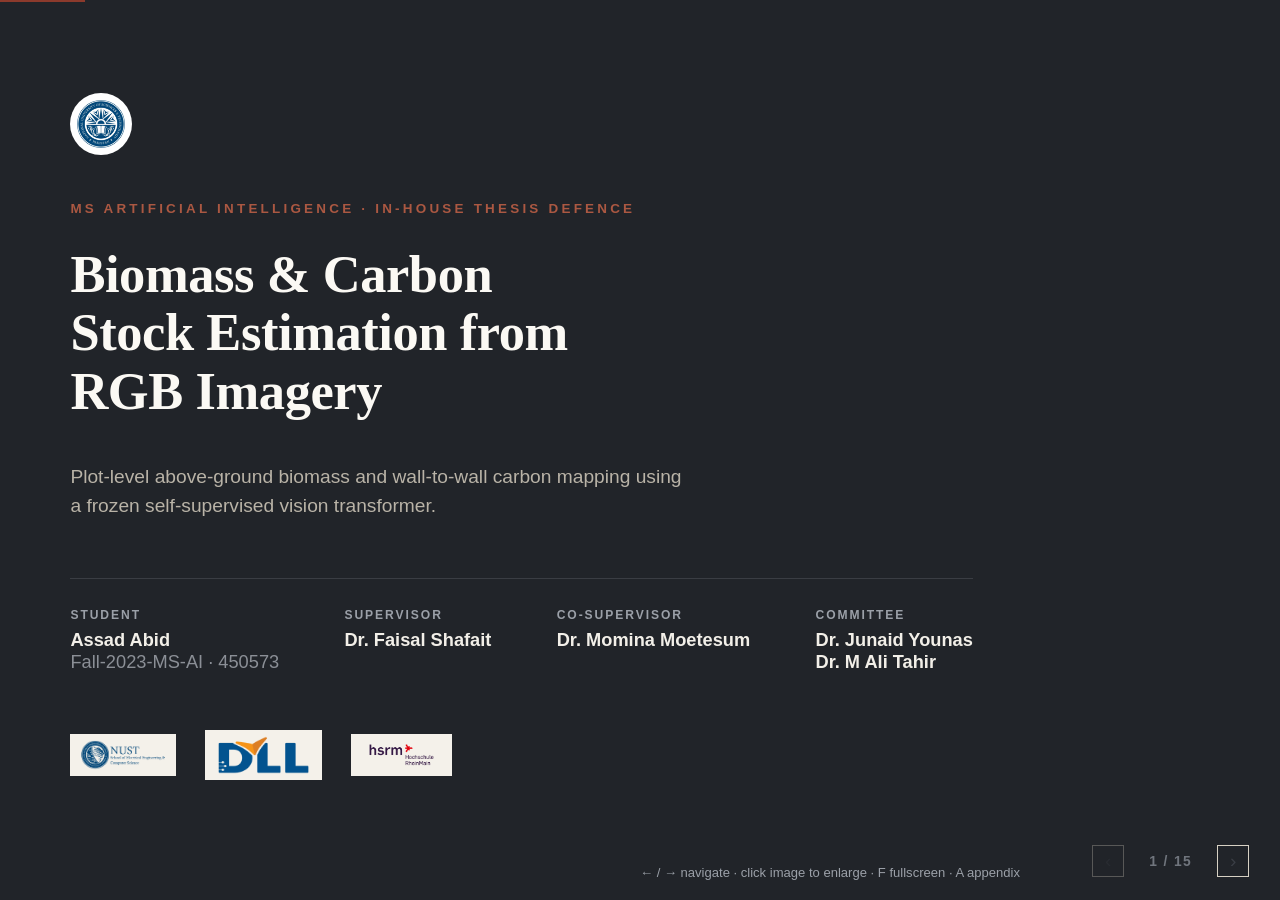
==== commit 16831417: "Add files via upload" ====
--- a/index.html
+++ b/index.html
@@ -15,16 +15,13 @@
   <section class="slide title-slide active">
     <img class="crest" src="assets/images/nust.jpg" alt="NUST crest">
     <div class="deg">MS Artificial Intelligence · In-House Thesis Defence</div>
-    <h1>Biomass Calculation &amp; Carbon Stock Estimation Using Satellite Imagery</h1>
+    <h1>Biomass &amp; Carbon Stock Estimation from RGB Imagery</h1>
+    <p class="subtitle">Plot-level above-ground biomass and wall-to-wall carbon mapping using a frozen self-supervised vision transformer.</p>
     <div class="title-meta">
       <div><span class="k">Student</span><span class="v">Assad Abid</span><br><span class="muted">Fall-2023-MS-AI · 450573</span></div>
       <div><span class="k">Supervisor</span><span class="v">Dr. Faisal Shafait</span></div>
       <div><span class="k">Co-Supervisor</span><span class="v">Dr. Momina Moetesum</span></div>
-      <div><span class="k">School</span><span class="v">SEECS, NUST</span></div>
-    </div>
-    <div class="title-meta" style="margin-top:1.4rem;">
-      <div><span class="k">Committee Member</span><span class="v">Dr. Junaid Younas</span></div>
-      <div><span class="k">Committee Member</span><span class="v">Dr. M Ali Tahir</span></div>
+      <div><span class="k">Committee</span><span class="v">Dr. Junaid Younas</span><br><span class="v">Dr. M Ali Tahir</span></div>
     </div>
     <div class="logo-strip">
       <img src="logos/seecs-logo.png" alt="NUST SEECS">
@@ -33,482 +30,429 @@
     </div>
   </section>
 
-  <!-- ============================ 2. MOTIVATION & PROBLEM (old 2 + 6 + 7) ============================ -->
+  <!-- ============================ 2. BACKGROUND ============================ -->
+  <section class="slide stack">
+    <div class="slide-kicker">Background</div>
+    <h1>Measuring Biomass Today</h1>
+    <div class="slide-body">
+      <div class="flow">
+        <div class="step">
+          <div class="n">01</div>
+          <div class="t">Field plot</div>
+          <div class="s">Established on the ground, circular or square.</div>
+        </div>
+        <div class="step">
+          <div class="n">02</div>
+          <div class="t">Measure trees</div>
+          <div class="s">Diameter at breast height, height, species.</div>
+        </div>
+        <div class="step">
+          <div class="n">03</div>
+          <div class="t">Allometric equation</div>
+          <div class="s">Fitted on destructively sampled trees.</div>
+        </div>
+        <div class="step">
+          <div class="n">04</div>
+          <div class="t">Sum per plot</div>
+          <div class="s">Biomass in t ha⁻¹, the reference label here.</div>
+        </div>
+      </div>
+      <div class="row">
+        <div class="col wide">
+          <table class="data">
+            <tr><th style="width:26%">Remote sensing option</th><th style="width:37%">Strength</th><th>Constraint</th></tr>
+            <tr><td>Airborne LiDAR</td><td>Direct 3-D canopy structure</td><td>Cost and licensing; no national programme in Pakistan</td></tr>
+            <tr><td>Spaceborne LiDAR</td><td>Near-global coverage</td><td>Sampled footprints, not wall-to-wall</td></tr>
+            <tr><td>Multispectral</td><td>Free, frequent revisit</td><td>Saturates above roughly 100 to 150 t ha⁻¹</td></tr>
+            <tr class="best"><td>RGB aerial</td><td>Most widely available imagery</td><td>Canopy surface only, no vertical structure</td></tr>
+          </table>
+        </div>
+        <div class="col narrow">
+          <div class="aside">
+            <h3>Plots are the only direct measurement</h3>
+            <p>They are the indispensable training data and the principal cost: slow, labour-intensive, limited by access and terrain.</p>
+          </div>
+        </div>
+      </div>
+    </div>
+    <div class="slide-footer">
+      <span class="cite">Chave et al. (2014); Shaheen et al. (2016); Duncanson et al. (2022); Zhu et al. (2023) · Literature Review §2.2&ndash;2.3</span>
+      <span class="brand">NUST · SEECS</span>
+    </div>
+  </section>
+
+  <!-- ============================ 3. MOTIVATION ============================ -->
+  <section class="slide ruled">
+    <div class="slide-kicker">Motivation</div>
+    <h1>Why Automate</h1>
+    <div class="slide-body">
+      <div class="col wide">
+        <ul class="points">
+          <li><strong>The stock matters.</strong> Above-ground biomass is what IPCC Tier-2/3 accounting, REDD+, and carbon credits report.</li>
+          <li><strong>Current products disagree</strong> by 20 to 50% where forests are heterogeneous or data-sparse.</li>
+          <li><strong>Monitoring needs</strong> error nearer 10 to 20%, refreshed annually rather than once a decade.</li>
+          <li><strong>Survey cannot reach that cadence.</strong> Where the need is greatest, LiDAR is unavailable and inventories run to about 100 plots.</li>
+        </ul>
+        <div class="figures">
+          <div class="fig-stat"><div class="v">861 Pg C</div><div class="l">Stored in forests</div></div>
+          <div class="fig-stat"><div class="v">2.4&ndash;3.5</div><div class="l">Pg C absorbed per year</div></div>
+          <div class="fig-stat"><div class="v">20&ndash;50%</div><div class="l">Disagreement between AGB products</div></div>
+        </div>
+      </div>
+      <div class="col narrow">
+        <div class="aside">
+          <h3>The gap, scoped to what we reviewed</h3>
+          <p>RGB-only biomass work still rests on hand-crafted texture and colour indices, which transfer poorly between sites. Frozen self-supervised descriptors are established for canopy height and single-species crops. <strong>We did not find a study</strong> applying them to plot-level forest AGB across geographically distinct sites.</p>
+        </div>
+        <div class="aside pushed">
+          <h3>Driving question</h3>
+          <p>Can AGB be estimated with useful accuracy from the most widely available imagery, standard high-resolution RGB, with no specialised sensor?</p>
+        </div>
+      </div>
+    </div>
+    <div class="slide-footer">
+      <span class="cite">Pan et al. (2011, 2024); Avitabile et al. (2016); Harris et al. (2021); Araza et al. (2022); IPCC (2019) · Chapter 1</span>
+      <span class="brand">NUST · SEECS</span>
+    </div>
+  </section>
+
+  <!-- ============================ 4. RELATED WORK ============================ -->
+  <section class="slide stack">
+    <div class="slide-kicker">Related Work</div>
+    <h1>What Has Been Tried</h1>
+    <div class="slide-body">
+      <table class="data lit">
+        <tr><th style="width:22%">Line of work</th><th style="width:20%">Data</th><th>Where it stops</th></tr>
+        <tr>
+          <td>Hand-crafted RGB<span class="yr">Zhu 2023 · Liang 2022 · Liu 2025</span></td>
+          <td class="data-col">UAV and aerial RGB</td>
+          <td>Texture and vegetation indices do predict AGB, but features are engineered per site and transfer poorly. Re-implemented here as the <strong>97-D baseline</strong>.</td>
+        </tr>
+        <tr>
+          <td>LiDAR structure<span class="yr">Duncanson 2022</span></td>
+          <td class="data-col">Spaceborne LiDAR</td>
+          <td>Strongest structural signal available, but sparse coverage and high acquisition cost.</td>
+        </tr>
+        <tr>
+          <td>Self-supervised ViT<span class="yr">Caron 2021 · Oquab 2024</span></td>
+          <td class="data-col">ImageNet-1k; curated web images</td>
+          <td>Self-distillation yields transferable features with no fine-tuning. <strong>DINO ViT-Small is the backbone used here.</strong></td>
+        </tr>
+        <tr>
+          <td>SSL on vegetation<span class="yr">Tolan 2024 · Hao 2025</span></td>
+          <td class="data-col">Aerial RGB with LiDAR labels; UAV crops</td>
+          <td>Recovers canopy <em>height</em> but needs LiDAR supervision, or regresses biomass on single-species controlled crops only.</td>
+        </tr>
+      </table>
+      <div class="row" style="flex:0;">
+        <div class="col">
+          <div class="aside">
+            <h3>Research gap</h3>
+            <p>Frozen, RGB-only self-supervised descriptors have not, to our knowledge, been evaluated for plot-level forest AGB across geographically distinct ecosystems.</p>
+          </div>
+        </div>
+        <div class="col">
+          <div class="aside">
+            <h3>This work</h3>
+            <p>A DINO ViT-Small extractor with correlation-based selection, optional clustering, and lightweight regressors, evaluated at two sites and ablated component by component.</p>
+          </div>
+        </div>
+      </div>
+    </div>
+    <div class="slide-footer">
+      <span class="cite">Zhu et al. (2023); Liang et al. (2022); Liu et al. (2025); Duncanson et al. (2022); Caron et al. (2021); Oquab et al. (2024); Tolan et al. (2024); Hao et al. (2025)</span>
+      <span class="brand">NUST · SEECS</span>
+    </div>
+  </section>
+
+  <!-- ============================ 5. QUESTION ============================ -->
+  <section class="slide ruled">
+    <div class="slide-kicker">Research Question</div>
+    <h1>The Question</h1>
+    <div class="slide-body">
+      <div class="col wide">
+        <p class="statement">Can a <em>frozen</em> self-supervised ViT, used as a fixed extractor on RGB imagery, support plot-level biomass regression across two distinct ecosystems without site-specific fine-tuning?</p>
+        <div class="aside pushed">
+          <h3>Standard of evidence</h3>
+          <p>Each design choice is reported with the ablation that supports it, or marked explicitly as <strong>not yet tested</strong>.</p>
+        </div>
+      </div>
+      <div class="col">
+        <div class="qa-row"><div class="q">Q1</div><div class="a"><b>Transfer.</b> Do frozen descriptors encode enough canopy structure to recover AGB variance?</div></div>
+        <div class="qa-row"><div class="q">Q2</div><div class="a"><b>Regressor.</b> Which lightweight model works best when plots are scarce?</div></div>
+        <div class="qa-row"><div class="q">Q3</div><div class="a"><b>Dimensionality.</b> Does correlation-based selection beat the full 384-D vector?</div></div>
+        <div class="qa-row"><div class="q">Q4</div><div class="a"><b>Heterogeneity.</b> Does an unsupervised partition with per-cluster regressors help?</div></div>
+        <div class="qa-row"><div class="q">Q5</div><div class="a"><b>Consistency.</b> Refitting only the regressor, does the pipeline beat the baselines at both sites?</div></div>
+      </div>
+    </div>
+    <div class="slide-footer">
+      <span class="cite">Research questions and contributions C1&ndash;C4 · Chapter 1</span>
+      <span class="brand">NUST · SEECS</span>
+    </div>
+  </section>
+
+  <!-- ============================ 6. DATA ============================ -->
   <section class="slide">
-    <div class="slide-kicker">Motivation &amp; Problem</div>
-    <h1>Why RGB-Only Biomass Estimation</h1>
+    <div class="slide-kicker">Data</div>
+    <h1>Two Sites</h1>
+    <div class="slide-body">
+      <div class="col wide">
+        <figure class="figure">
+          <img src="assets/images/fig1_study_area_overview.png" alt="Study area overview: Balakot Pakistan and Karlsruhe Germany">
+          <figcaption>(a) Balakot, Pakistan and (b) Karlsruhe, Germany. Plots overlaid on RGB aerial imagery, marker colour encoding reference AGB. Cyan marks zero-biomass references.</figcaption>
+        </figure>
+      </div>
+      <div class="col narrow">
+        <table class="data">
+          <tr><th></th><th class="r">Balakot</th><th class="r">Karlsruhe</th></tr>
+          <tr><td>Forest type</td><td class="mono">Subtropical</td><td class="mono">Temperate</td></tr>
+          <tr><td>Plots</td><td class="mono">25</td><td class="mono">113</td></tr>
+          <tr><td>Forested / zero</td><td class="mono">16 / 9</td><td class="mono">101 / 12</td></tr>
+          <tr><td>AGB range</td><td class="mono">2.05&ndash;25.8</td><td class="mono">100.9&ndash;302</td></tr>
+          <tr><td>GSD (m)</td><td class="mono">0.23</td><td class="mono">0.177</td></tr>
+        </table>
+        <div class="aside pushed">
+          <h3>Bimodal labels</h3>
+          <p>Each site carries a block of true <strong>zero-biomass</strong> plots separated by a wide gap from its forested mode. This shapes the method, and how the accuracy metrics must be read.</p>
+        </div>
+      </div>
+    </div>
+    <div class="slide-footer">
+      <span class="cite">Materials &amp; Methods §2.1 &amp; §3.2, Table 1 · plot distributions in Appendix A6</span>
+      <span class="brand">NUST · SEECS</span>
+    </div>
+  </section>
+
+  <!-- ============================ 7. PIPELINE ============================ -->
+  <section class="slide stack">
+    <div class="slide-kicker">Method</div>
+    <h1>The Pipeline</h1>
+    <div class="slide-body">
+      <figure class="figure">
+        <img class="chart" src="assets/images/figure2.jpeg" alt="Five-stage methodological pipeline diagram">
+      </figure>
+      <div class="steps">
+        <div class="st"><div class="k">1</div><div class="h">Patch</div><p>Plot-centred RGB crop, resized to 224 px.</p></div>
+        <div class="st"><div class="k">2</div><div class="h">Encode</div><p>Frozen DINO ViT-Small gives a 384-D descriptor. Never trained.</p></div>
+        <div class="st"><div class="k">3</div><div class="h">Select</div><p>Rank dimensions by correlation with AGB, on the training fold only.</p></div>
+        <div class="st"><div class="k">4</div><div class="h">Group</div><p>Optional UMAP and K-means, only where a structure test supports it.</p></div>
+        <div class="st"><div class="k">5</div><div class="h">Regress</div><p>NNLS, ridge, or XGBoost gives plot AGB and wall-to-wall maps.</p></div>
+      </div>
+    </div>
+    <div class="slide-footer">
+      <span class="cite">Materials &amp; Methods §2.2 · the same public weights serve both sites; only the regressor is refitted</span>
+      <span class="brand">NUST · SEECS</span>
+    </div>
+  </section>
+
+  <!-- ============================ 8. NNLS ============================ -->
+  <section class="slide ruled">
+    <div class="slide-kicker">Method · Primary Regressor</div>
+    <h1>Non-Negative Least Squares</h1>
+    <div class="slide-body">
+      <div class="col wide">
+        <p class="lead">An <em>instance-based</em> regressor. It reconstructs a query patch from its k nearest training plots, then applies the same weights to their measured AGB.</p>
+        <div class="eq-block">
+          <div class="eq-label">Reconstruct the query under a simplex constraint</div>
+          <div class="eq">min<sub>w</sub> ‖ A w − b ‖₂² &nbsp;<span class="small">subject to</span>&nbsp; w ≥ 0,&nbsp; 1ᵀw = 1</div>
+          <div class="eq-label">Predict from the neighbour labels</div>
+          <div class="eq">ŷ = Σ<sub>i=1</sub><sup>k</sup> wᵢ yᵢ</div>
+        </div>
+        <p class="note"><b>A</b> holds the k neighbour descriptors as columns, <b>b</b> is the query, <b>y<sub>i</sub></b> the AGB of neighbour i. k and the distance metric are chosen by cross-validation inside each training fold.</p>
+      </div>
+      <div class="col narrow">
+        <div class="aside">
+          <h3>Why NNLS here</h3>
+          <ul class="points compact">
+            <li><strong>Small-sample robust.</strong> No global parametric fit.</li>
+            <li><strong>Bounded.</strong> A convex combination of observed AGB cannot go negative.</li>
+            <li><strong>Interpretable.</strong> Weights are a mixture over named plots.</li>
+          </ul>
+        </div>
+        <div class="aside quiet pushed">
+          <h3>The same property is a ceiling</h3>
+          <p>Staying inside the convex hull means NNLS <strong>cannot predict above the densest surveyed plot</strong>, so it would under-estimate any denser stand.</p>
+        </div>
+      </div>
+    </div>
+    <div class="slide-footer">
+      <span class="cite">Methodology §3.7.1 · Lawson &amp; Hanson (1974); Bro &amp; De Jong (1997)</span>
+      <span class="brand">NUST · SEECS</span>
+    </div>
+  </section>
+
+  <!-- ============================ 9. RESULTS ============================ -->
+  <section class="slide stack">
+    <div class="slide-kicker">Results</div>
+    <h1>Accuracy at Both Sites</h1>
+    <div class="slide-body">
+      <div class="row">
+        <div class="col narrow">
+          <table class="data">
+            <tr><th>Method</th><th class="r">%RMSE</th><th class="r">R²</th></tr>
+            <tr class="grp"><td colspan="3">Balakot · nested LOO · n = 25</td></tr>
+            <tr class="best"><td>DINO + NNLS</td><td class="mono">24.71</td><td class="mono">0.922</td></tr>
+            <tr><td>Random forest, hand-crafted</td><td class="mono">31.12</td><td class="mono">0.876</td></tr>
+            <tr><td>DINO + Ridge</td><td class="mono">31.73</td><td class="mono">0.871</td></tr>
+            <tr><td>DINO + XGBoost</td><td class="mono">53.46</td><td class="mono">0.635</td></tr>
+            <tr class="grp"><td colspan="3">Karlsruhe · 85/15 hold-out · n<sub>test</sub> = 17</td></tr>
+            <tr class="best"><td>DINO + NNLS</td><td class="mono">17.40</td><td class="mono">0.837</td></tr>
+            <tr><td>Ridge, hand-crafted</td><td class="mono">22.79</td><td class="mono">0.721</td></tr>
+            <tr><td>Random forest, hand-crafted</td><td class="mono">23.70</td><td class="mono">0.698</td></tr>
+            <tr><td>DINO + XGBoost</td><td class="mono">26.27</td><td class="mono">0.629</td></tr>
+          </table>
+        </div>
+        <div class="col wide">
+          <div class="figrow">
+            <figure class="figure">
+              <img class="chart" src="assets/images/nested_loo_best_scatter_plots.png" alt="Predicted vs observed AGB for Balakot under nested LOO">
+              <figcaption><b>Balakot.</b> Nested LOO. NNLS and ridge sit close to the 1:1 line; XGBoost disperses.</figcaption>
+            </figure>
+            <figure class="figure">
+              <img class="chart" src="assets/images/german_best_scatter_plots.png" alt="Predicted vs measured AGB for the Karlsruhe held-out test set">
+              <figcaption><b>Karlsruhe.</b> Held-out test set, coloured by cluster.</figcaption>
+            </figure>
+          </div>
+        </div>
+      </div>
+      <div class="figures inline" style="flex:0;">
+        <div class="fig-stat"><div class="v">20.6% / 23.6%</div><div class="l">Relative improvement over the best baseline at each site</div></div>
+        <div class="fig-stat"><div class="v">0.817 / 0.427</div><div class="l"><b>Forested plots only.</b> R² at Balakot and Karlsruhe, where %RMSE holds near 16</div></div>
+        <div class="fig-stat"><div class="v">16.05 / 16.34</div><div class="l"><b>Forested %RMSE</b> at the two sites, close despite a tenfold difference in biomass</div></div>
+      </div>
+    </div>
+    <div class="slide-footer">
+      <span class="cite">Results §3.1 &amp; §3.2, Tables 2&ndash;4 &amp; 8 · full tables in Appendix A8, protocol in A7</span>
+      <span class="brand">NUST · SEECS</span>
+    </div>
+  </section>
+
+  <!-- ============================ 10. BACKBONE ABLATION ============================ -->
+  <section class="slide ruled">
+    <div class="slide-kicker">Ablation · Encoder</div>
+    <h1>Encoder, or Just Depth?</h1>
+    <div class="slide-body">
+      <div class="col wide">
+        <figure class="figure">
+          <img class="chart" src="assets/images/fig_backbone_comparison.png" alt="Backbone comparison: DINO versus ResNet50 at both sites">
+          <figcaption>%RMSE by backbone and regressor at (a) Balakot and (b) Karlsruhe. Identical pipeline throughout; only the frozen encoder changes. Dashed line: best literature baseline.</figcaption>
+        </figure>
+      </div>
+      <div class="col narrow">
+        <table class="data">
+          <tr><th>NNLS</th><th class="r">DINO<span class="unit">384-D</span></th><th class="r">ResNet50<span class="unit">2048-D</span></th></tr>
+          <tr class="best"><td>Balakot</td><td class="mono">24.71</td><td class="mono">60.33</td></tr>
+          <tr class="best"><td>Karlsruhe</td><td class="mono">17.40</td><td class="mono">31.97</td></tr>
+        </table>
+        <div class="aside">
+          <h3>The ranking inverts</h3>
+          <p>NNLS is the <strong>best</strong> regressor on DINO and the <strong>worst</strong> on ResNet50, despite five times the dimensions. Since NNLS predicts purely from distances, this is consistent with DINO supplying a more useful metric rather than more features.</p>
+        </div>
+        <div class="aside quiet">
+          <h3>Why Dino is better</h3>
+          <p>Similar-looking plots have similar biomass in DINO space, but not in ResNet space. NNLS is built on that assumption, so DINO wins.</p>
+        </div>
+      </div>
+    </div>
+    <div class="slide-footer">
+      <span class="cite">Results §3.1.4, §3.2.5 &amp; §3.3 · He et al. (2016) ResNet</span>
+      <span class="brand">NUST · SEECS</span>
+    </div>
+  </section>
+
+  <!-- ============================ 11. COMPONENT ABLATIONS ============================ -->
+  <section class="slide stack">
+    <div class="slide-kicker">Ablation · Components</div>
+    <h1>Does Each Component Earn Its Place?</h1>
+    <div class="slide-body">
+      <div class="row">
+        <div class="col wide">
+          <table class="data">
+            <tr><th>Configuration, NNLS</th><th class="r">Balakot<span class="unit">nested LOO</span></th><th class="r">Karlsruhe<span class="unit">hold-out</span></th></tr>
+            <tr class="best"><td>Proposed pipeline</td><td class="mono">24.71</td><td class="mono">17.40</td></tr>
+            <tr><td>Without descriptor selection</td><td class="mono">33.56</td><td class="mono">17.90</td></tr>
+            <tr><td>Without clustering</td><td class="mono">n/a</td><td class="mono">20.45</td></tr>
+            <tr><td>Clustering forced on</td><td class="mono">64.62</td><td class="mono">n/a</td></tr>
+          </table>
+          <p class="note">%RMSE, lower is better. Balakot is a single cluster under the structure test, so "forced on" is the ablation there; Karlsruhe is partitioned, so the reverse holds.</p>
+          <figure class="figure" style="flex:1;margin-top:0.6rem;">
+            <img class="chart" src="assets/images/fig_ablation_german.png" alt="Karlsruhe ablation with a size-matched control">
+            <figcaption><b>Karlsruhe, single split.</b> Grey bars are a size-matched control: a global model trained on random subsets of the per-cluster sizes, separating data loss from specialisation.</figcaption>
+          </figure>
+        </div>
+        <div class="col narrow">
+          <div class="aside">
+            <h3>Descriptor selection<span class="ev">Conditional</span></h3>
+            <p>Decisive at small n: <strong>8.85 pp</strong> at Balakot (24.71 against 33.56). At Karlsruhe it is worth only <strong>0.5 pp</strong>. The filter helps when plots are scarce and has largely stopped helping by n = 113.</p>
+          </div>
+          <div class="aside">
+            <h3>Clustering</h3>
+            <p>Worth <strong>3.1 pp</strong> at Karlsruhe. Forcing it at Balakot is clearly harmful, but it forms one cluster clearly when we visualise it.</p>
+          </div>
+        </div>
+      </div>
+    </div>
+    <div class="slide-footer">
+      <span class="cite">Results §3.1.3, §3.2.2&ndash;3.2.4 &amp; §3.2.7, Tables 5&ndash;7 · sensitivity curve in Appendix A5</span>
+      <span class="brand">NUST · SEECS</span>
+    </div>
+  </section>
+
+  <!-- ============================ 12. MAPS & CARBON ============================ -->
+  <section class="slide">
+    <div class="slide-kicker">Results · Mapping</div>
+    <h1>Maps and Carbon</h1>
+    <div class="slide-body">
+      <div class="col wide">
+        <div class="figrow">
+          <figure class="figure">
+            <img src="assets/images/biomass_rasters_comparison.png" alt="Wall-to-wall biomass maps for the Balakot study area">
+            <figcaption><b>Balakot.</b> NNLS gives the most spatially coherent gradient and stays inside the observed range.</figcaption>
+          </figure>
+          <figure class="figure">
+            <img src="assets/images/biomass_rasters_corrected_comparison.png" alt="Wall-to-wall AGB maps for the Karlsruhe study area">
+            <figcaption><b>Karlsruhe.</b> Zero-biomass anchors pull roads and fields toward near-zero AGB.</figcaption>
+          </figure>
+        </div>
+      </div>
+      <div class="col narrow">
+        <div class="eq-block" style="margin-top:0;">
+          <div class="eq">C = AGB × 0.47</div>
+          <div class="eq">CO<sub>2</sub>e = C × 44⁄12</div>
+        </div>
+        <table class="data">
+          <tr><th>Scene</th><th class="r">Area</th><th class="r">Mean AGB</th><th class="r">Total C</th></tr>
+          <tr><td>Balakot</td><td class="mono">76 ha</td><td class="mono">12.87</td><td class="mono">459</td></tr>
+          <tr><td>Karlsruhe</td><td class="mono">1,030 ha</td><td class="mono">178.71</td><td class="mono">86,549</td></tr>
+        </table>
+        <p class="note">Mean AGB in t ha⁻¹, total carbon in t C, over the valid raster extent.</p>
+      </div>
+    </div>
+    <div class="slide-footer">
+      <span class="cite">Results §3.1.5 &amp; §3.2.6 · IPCC (2006) default carbon fraction</span>
+      <span class="brand">NUST · SEECS</span>
+    </div>
+  </section>
+
+  <!-- ============================ 13. LIMITATIONS ============================ -->
+  <section class="slide ruled">
+    <div class="slide-kicker">Limitations</div>
+    <h1>What These Numbers Do <em>Not</em> Show</h1>
     <div class="slide-body">
       <div class="col">
         <ul class="points">
-          <li>Forests store about <strong>861 Pg C</strong> and absorb a further <strong>2.4–3.5 Pg C yr⁻¹</strong>. <strong>Above-ground biomass (AGB, t ha⁻¹)</strong> is the part of that stock inventories actually report, and the variable behind IPCC Tier-2/3 accounting, REDD+ and carbon credits.</li>
-          <li>Landscape-to-global AGB products still disagree by <strong>20–50%</strong> where forests are heterogeneous or data-sparse. The sensors that would settle it are constrained: LiDAR is accurate but expensive, while multispectral and SAR <em>saturate</em> at high biomass.</li>
-          <li>Where the need is greatest, in <strong>Pakistan</strong> and comparable regions, LiDAR is effectively unavailable and field inventories for a district-scale study run to <strong>on the order of 100 plots</strong>.</li>
+          <li><strong>What the accuracy measures.</strong> Zero-biomass plots dominate the label variance, so R² largely rewards separating forest from non-forest. Within forest it falls to 0.427 at Karlsruhe.</li>
+          <li><strong>Sampling variance.</strong> The Karlsruhe headline rests on a single hold-out of 17 test plots, so it carries real sampling uncertainty.</li>
+          <li><strong>Label quality.</strong> Balakot's allometric model saturates, so nearly a third of forested plots share one value.</li>
         </ul>
       </div>
-      <div class="col">
-        <div class="card" style="margin-top:0;border-left-width:6px;">
-          <h3>Problem</h3>
-          <p style="font-size:1.14rem;line-height:1.55;">There is <strong>no accurate, data-efficient, operationally affordable</strong> framework for plot-level forest AGB estimation and wall-to-wall carbon mapping that relies <em>only on RGB</em> imagery, requires <em>no site-specific training</em> of a deep feature extractor, and remains robust at the <em>small sample sizes</em> typical of national inventories in developing regions.</p>
-        </div>
-        <div class="stats">
-          <div class="stat"><div class="num">RGB-only</div><div class="lbl">No multispectral, SAR, or LiDAR</div></div>
-          <div class="stat"><div class="num">Frozen</div><div class="lbl">No encoder fine-tuning</div></div>
-          <div class="stat"><div class="num">n &asymp; 100</div><div class="lbl">Small-sample robust</div></div>
-        </div>
-        <div class="card good tight">
-          <h3>Driving Question</h3>
-          <p>Can AGB be estimated accurately from the <strong>most widely available imagery</strong>: standard high-resolution RGB, captured with no specialised spectral hardware?</p>
-        </div>
-      </div>
-    </div>
-    <div class="slide-footer">
-      <span class="cite">Pan et al. (2011, 2024); Avitabile et al. (2016); Harris et al. (2021); Araza et al. (2022); IPCC (2019) · Chapter 1</span>
-      <span class="brand">NUST · SEECS</span>
-    </div>
-  </section>
-
-  <!-- ============================ 3. RELATED WORK & GAP (old 3 + 4) ============================ -->
-  <section class="slide">
-    <div class="slide-kicker">Related Work</div>
-    <h1>What Has Been Tried, and What Is Missing</h1>
-    <div class="slide-body">
-      <div class="col">
-        <table class="data lit">
-          <tr><th style="width:19%">Study</th><th style="width:20%">Data</th><th style="width:26%">Method</th><th style="width:35%">Key takeaway</th></tr>
-          <tr>
-            <td>Zhu et al. <span class="yr">2023 · review</span></td>
-            <td class="data-col">Multi-sensor remote sensing</td>
-            <td>Survey of GLCM texture, vegetation indices and ML regressors</td>
-            <td>Texture plus spectral predictors improve AGB, but engineered features transfer poorly between sites. These three families are re-implemented here as the <strong>97-D hand-crafted baseline</strong>.</td>
-          </tr>
-          <tr>
-            <td>Liang et al. (2022)<br>Liu et al. (2025)</td>
-            <td class="data-col">UAV / high-resolution RGB</td>
-            <td>GLCM texture fused with spectral features; tree-based and ensemble ML</td>
-            <td>High-resolution RGB texture does predict AGB, and ensembles lift accuracy, but models are tuned per site and species and still depend on hand-crafted inputs.</td>
-          </tr>
-          <tr>
-            <td>Duncanson et al. <span class="yr">2022</span></td>
-            <td class="data-col">GEDI spaceborne LiDAR</td>
-            <td>Allometric AGB density models from canopy structure</td>
-            <td>LiDAR gives the strongest structure signal, but coverage is sparse and acquisition is costly.</td>
-          </tr>
-          <tr>
-            <td>Caron et al. <span class="yr">2021 · DINO</span><br><span class="muted" style="font-size:0.78rem;">Oquab et al. 2024 · DINOv2</span></td>
-            <td class="data-col">ImageNet-1k (DINO); 142M curated images (DINOv2)</td>
-            <td>Self-supervised ViT used as a fixed feature extractor</td>
-            <td>Self-distillation yields transferable, domain-stable features with no fine-tuning. <strong>DINO ViT-Small is the backbone of this work.</strong></td>
-          </tr>
-          <tr>
-            <td>Tolan et al. <span class="yr">2024</span></td>
-            <td class="data-col">Aerial RGB with airborne LiDAR labels</td>
-            <td>Self-supervised ViT plus convolutional decoder</td>
-            <td>Recovers fine canopy height from RGB, but depends on LiDAR supervision and stops at height, not biomass.</td>
-          </tr>
-          <tr>
-            <td>Hao et al. <span class="yr">2025</span></td>
-            <td class="data-col">UAV RGB, single crop</td>
-            <td>Self-supervised plus multi-task learning</td>
-            <td>Regresses AGB directly from SSL features, but only on single-species controlled crops, not forest.</td>
-          </tr>
-        </table>
-        <div class="gap-contrib">
-          <div class="card warn tight">
-            <h3>Research Gap</h3>
-            <p>No study uses <strong>frozen, RGB-only self-supervised descriptors</strong> for plot-level forest AGB across geographically distinct ecosystems, without fine-tuning, LiDAR, or multispectral data.</p>
-          </div>
-          <div class="card good tight">
-            <h3>Our Contribution</h3>
-            <p>Exactly that pipeline: a DINO ViT-Small extractor with correlation-based descriptor selection, optional clustering, and lightweight regressors, validated at two contrasting sites.</p>
-          </div>
-        </div>
-      </div>
-    </div>
-    <div class="slide-footer">
-      <span class="cite">Zhu et al. (2023); Liang et al. (2022); Liu et al. (2025); Duncanson et al. (2022); Caron et al. (2021); Oquab et al. (2024); Tolan et al. (2024); Hao et al. (2025)</span>
-      <span class="brand">NUST · SEECS</span>
-    </div>
-  </section>
-
-  <!-- ============================ 4. RESEARCH QUESTIONS & OBJECTIVES (old 8 + 9) ============================ -->
-  <section class="slide">
-    <div class="slide-kicker">Research Questions &amp; Objectives</div>
-    <h1>One Central Question, Five Sub-Questions</h1>
-    <div class="slide-body">
-      <div class="col">
-        <p class="lead" style="margin-bottom:0.5rem;"><em>Can a frozen, self-supervised ViT, applied as a fixed extractor to RGB aerial imagery, support accurate plot-level AGB regression across two distinct ecosystems, without site-specific fine-tuning?</em></p>
-        <div class="qa-row"><div class="q">Q1<span class="ctag">C1</span></div><div class="a"><b>Feature transfer.</b> Do the DINO CLS descriptors encode enough canopy structure to recover AGB variance?</div></div>
-        <div class="qa-row"><div class="q">Q2<span class="ctag">C1</span></div><div class="a"><b>Small-sample regression.</b> Which lightweight regressor (NNLS, ridge, or XGBoost) best converts descriptors to AGB when plots are scarce?</div></div>
-        <div class="qa-row"><div class="q">Q3<span class="ctag">C2</span></div><div class="a"><b>Dimensionality control.</b> Does correlation-based descriptor selection beat the full 384-D vector?</div></div>
-        <div class="qa-row"><div class="q">Q4<span class="ctag">C3</span></div><div class="a"><b>Landscape heterogeneity.</b> Does an unsupervised UMAP + K-means partition with cluster-specific regressors improve accuracy?</div></div>
-        <div class="qa-row" style="border-bottom:none;"><div class="q">Q5<span class="ctag">C4</span></div><div class="a"><b>Multi-site consistency.</b> Refitting only the regressor, does the unchanged pipeline give robust gains over the literature baselines at both sites?</div></div>
-        <div class="card">
-          <h3>The Four Contributions Tagged Above</h3>
-          <p><strong>C1 · Build</strong> the RGB-only AGB pipeline on DINO ViT-Small with lightweight regressors. &nbsp;<strong>C2 · Regularise</strong> high-dimensional learned features by interpretable correlation-based selection. &nbsp;<strong>C3 · Adapt</strong> to heterogeneous landscapes with optional unsupervised clustering, assessed by ablation. &nbsp;<strong>C4 · Validate &amp; map</strong> against the literature baselines at two distinct sites, and produce wall-to-wall carbon rasters.</p>
-        </div>
-      </div>
-    </div>
-    <div class="slide-footer">
-      <span class="cite">Research questions and contributions · Chapter 1</span>
-      <span class="brand">NUST · SEECS</span>
-    </div>
-  </section>
-
-  <!-- ============================ 5. METHODOLOGY (pipeline) ============================ -->
-  <section class="slide">
-    <div class="slide-kicker">Methodology</div>
-    <h1>A Five-Stage RGB-Only Pipeline</h1>
-    <div class="slide-body">
-      <div class="col narrow">
-        <ul class="points">
-          <li><strong>1 · Patch extraction.</strong> Crop a plot-centred RGB patch, resize to 224×224, and normalise with ImageNet statistics.</li>
-          <li><strong>2 · Descriptor extraction.</strong> Pass the patch through a frozen <strong>DINO ViT-Small</strong> to obtain a 384-D CLS-token descriptor. No fine-tuning, at either site.</li>
-          <li><strong>3 · Descriptor selection.</strong> Rank dimensions by |Pearson r| with AGB on the training set only, then keep the top K.</li>
-          <li><strong>4 · Unsupervised grouping.</strong> Embed with UMAP and cluster with K-means, fitting cluster-specific models where the data support it.</li>
-          <li><strong>5 · Regression.</strong> Apply NNLS, ridge, or XGBoost to predict plot-level AGB and wall-to-wall maps.</li>
-        </ul>
-        <div class="card tight">
-          <h3>Key Principle</h3>
-          <p>The encoder is never trained, so the same backbone serves both sites and only the lightweight regressor is fitted per site.</p>
-        </div>
-      </div>
-      <div class="col wide">
-        <figure class="figure">
-          <img src="assets/images/figure2.jpeg" alt="Five-stage methodological pipeline diagram">
-          <figcaption><b>Fig. 2.</b> The methodological pipeline. An RGB patch is encoded into a 384-D descriptor, descriptors are ranked by correlation with AGB and grouped with UMAP and K-means, and NNLS, ridge, or XGBoost produce plot-level AGB and wall-to-wall biomass maps.</figcaption>
-        </figure>
-      </div>
-    </div>
-    <div class="slide-footer">
-      <span class="cite">Materials &amp; Methods §2.2 · Caron et al. (2021) DINO; Dosovitskiy et al. (2021) ViT</span>
-      <span class="brand">NUST · SEECS</span>
-    </div>
-  </section>
-
-  <!-- ============================ 6. NNLS ============================ -->
-  <section class="slide">
-    <div class="slide-kicker">Methodology · Primary Regressor</div>
-    <h1>Non-Negative Least Squares (NNLS)</h1>
-    <div class="slide-body">
-      <div class="col">
-        <p class="lead" style="margin-bottom:0.5rem;font-size:1.0rem;">An <strong>instance-based</strong> regressor. For a query patch it selects the <strong>k nearest training plots</strong> in descriptor space, reconstructs the query descriptor as a non-negative simplex combination of those neighbours, then applies the same weights to their measured AGB.</p>
-        <div class="eq-block">
-          <div class="eq-label">Step 1 · Reconstruct the query under a simplex constraint</div>
-          <div class="eq">min<sub>w&nbsp;∈&nbsp;ℝᵏ</sub> ‖ A w − b ‖₂² &nbsp;<span class="small">subject to</span>&nbsp; w ≥ 0,&nbsp; 1ᵀw = 1</div>
-          <div class="eq-label">Step 2 · Predict AGB from the neighbour labels</div>
-          <div class="eq">ŷ = Σ<sub>i=1</sub><sup>k</sup> wᵢ yᵢ</div>
-          <p class="muted" style="font-size:0.82rem;margin-top:0.7rem;line-height:1.4;"><b>A</b> ∈ ℝ<sup>d×k</sup> holds the k neighbour descriptors as columns, <b>b</b> ∈ ℝ<sup>d</sup> is the query descriptor, <b>w</b> the weights, <b>y<sub>i</sub></b> the AGB of neighbour i. Solved by the active-set algorithm (Lawson &amp; Hanson 1974; Bro &amp; De Jong 1997); k and the distance metric are chosen by cross-validation inside each training fold.</p>
-        </div>
-        <div class="card tight">
-          <h3>Lowest Error at Both Sites</h3>
-          <p>DINO + NNLS leads at <strong>%RMSE = 24.71</strong> (Balakot, R² = 0.922) and <strong>17.40</strong> (Karlsruhe, R² = 0.837), ahead of ridge and XGBoost at both sites.</p>
-        </div>
-      </div>
-      <div class="col narrow">
-        <div class="card good" style="margin-top:0;">
-          <h3>Why NNLS Here</h3>
-          <ul class="points" style="margin-top:0.2rem;">
-            <li><strong>Small-sample robust.</strong> No global parametric fit, so it avoids the overfitting XGBoost shows at n = 25.</li>
-            <li><strong>Bounded by construction.</strong> Non-negative weights, and under the simplex constraint a convex combination of observed AGB, so a prediction cannot go negative or run away past the training range.</li>
-            <li><strong>Physically grounded.</strong> Non-negative weights match non-negative biomass, with no saturation at high AGB.</li>
-            <li><strong>Interpretable.</strong> The weights are an explicit mixture over named reference plots.</li>
-            <li><strong>Smooth maps.</strong> Convex blending yields spatially coherent wall-to-wall rasters.</li>
-          </ul>
-        </div>
-      </div>
-    </div>
-    <div class="slide-footer">
-      <span class="cite">Methodology §3.7.1, Eq. (NNLS) · Lawson &amp; Hanson (1974); Bro &amp; De Jong (1997)</span>
-      <span class="brand">NUST · SEECS</span>
-    </div>
-  </section>
-
-  <!-- ============================ 7. STUDY AREAS & DATA (old 12 + 13) ============================ -->
-  <section class="slide">
-    <div class="slide-kicker">Methodology · Study Areas &amp; Data</div>
-    <h1>Two Geographically Distinct Sites</h1>
-    <div class="slide-body">
-      <div class="col wide">
-        <figure class="figure">
-          <img src="assets/images/fig1_study_area_overview.png" alt="Study area overview: Balakot Pakistan and Karlsruhe Germany">
-          <figcaption><b>Fig. 1.</b> (a) Balakot, Pakistan and (b) Karlsruhe, Germany. Field plots are overlaid on RGB aerial imagery, with marker colour encoding reference AGB (t ha⁻¹). Cyan annotations mark zero-biomass references.</figcaption>
-        </figure>
-      </div>
-      <div class="col narrow">
-        <table class="data">
-          <tr><th></th><th>Balakot 🇵🇰</th><th>Karlsruhe 🇩🇪</th></tr>
-          <tr><td>Forest type</td><td>Subtropical / temperate montane</td><td>Managed temperate lowland</td></tr>
-          <tr><td>Plots (n)</td><td class="mono">25</td><td class="mono">113</td></tr>
-          <tr><td>Forested / zero</td><td class="mono">16 / 9</td><td class="mono">101 / 12</td></tr>
-          <tr><td>Forested AGB (t ha⁻¹)</td><td class="mono">2.05–25.77</td><td class="mono">100.9–302.0</td></tr>
-          <tr><td>Full AGB range</td><td class="mono">0–25.8</td><td class="mono">0–302</td></tr>
-          <tr><td>GSD (m)</td><td class="mono">0.23</td><td class="mono">0.177</td></tr>
-          <tr><td>Validation</td><td>Nested LOO</td><td>85/15 split</td></tr>
-        </table>
-        <div class="card good tight">
-          <h3>Bimodal Labels, Two Design Choices</h3>
-          <p>Neither site has a single continuous AGB mode: each carries a block of true <strong>zero-biomass</strong> plots (9 and 12) separated by a wide gap from its forested mode. That bimodality is what motivates <strong>zero-biomass anchoring</strong>, and, in Karlsruhe's structurally varied stands where feature distance stops tracking biomass difference, <strong>per-cluster regressors</strong>.</p>
-        </div>
-      </div>
-    </div>
-    <div class="slide-footer">
-      <span class="cite">Materials &amp; Methods §2.1 &amp; §3.2, Table 1, Fig. 1</span>
-      <span class="brand">NUST · SEECS</span>
-    </div>
-  </section>
-
-  <!-- ============================ 8. IMPLEMENTATION (old 16 + reproducibility from old 26) ============================ -->
-  <section class="slide">
-    <div class="slide-kicker">Implementation</div>
-    <h1>Implementation &amp; Validation Protocol</h1>
-    <div class="slide-body">
-      <div class="col">
-        <div class="panels">
-          <div class="panel">
-            <h3><span class="tag">Patches</span> Per site</h3>
-            <ul class="points">
-              <li><strong>Pakistan:</strong> a 152×152 px patch (about 35 m) is centre-cropped to 112×112 and resized to 224×224 (bicubic).</li>
-              <li><strong>Germany:</strong> a 224×224 px patch (about 40 m) is centred on each plot, plus 12 non-forest patches at 0 t ha⁻¹.</li>
-              <li>All patches are ImageNet-normalised before extraction.</li>
-            </ul>
-          </div>
-          <div class="panel">
-            <h3><span class="tag">Protocol</span> Validation</h3>
-            <ul class="points">
-              <li><strong>Pakistan (n=25):</strong> nested LOO. <em>Descriptor ranking, K, clustering and every hyper-parameter are fitted inside the training fold only, never on the held-out data.</em> The same discipline applies to the literature baselines, so the comparison is like-for-like.</li>
-              <li><strong>Germany (n=113):</strong> 85/15 split stratified within clusters (n<sub>train</sub>=96, n<sub>test</sub>=17; clusters 37/59 train, 8/9 test), with 5-fold inner CV on the training rows tuning K and every regressor hyper-parameter.</li>
-              <li>K is swept over an 18-value grid from 10 to 360. Grids: NNLS 84 configs (neighbours k, cosine/Euclidean, simplex on/off, L2), ridge 16 (α 0.01–1000 × scaling), XGBoost 16. Metrics: <strong>%RMSE</strong> (primary), RMSE, MAE, R².</li>
-            </ul>
-          </div>
-        </div>
-        <div class="card good tight">
-          <h3>Reproducibility &amp; Cost</h3>
-          <p>Public <code>vit_small_patch16_224.dino</code> weights (Caron et al. 2021), 384-D CLS token, used as released; the control backbone is ImageNet-supervised ResNet50 (He et al. 2016). All stochastic steps are seeded (UMAP, K-means, K-fold <code>random_state=42</code>). Because only the small regressor trains, a full run finishes in <strong>minutes on a single mid-range GPU</strong>. Datasets are available to qualified researchers on request; an open code release is the immediate next step.</p>
-        </div>
-      </div>
-    </div>
-    <div class="slide-footer">
-      <span class="cite">§2.3 patches · §2.8 validation · §2.9 metrics · declarations</span>
-      <span class="brand">NUST · SEECS</span>
-    </div>
-  </section>
-
-  <!-- ============================ 9. RESULTS · Pakistan ============================ -->
-  <section class="slide">
-    <div class="slide-kicker">Results · Pakistan (n = 25)</div>
-    <h1>Balakot: DINO + NNLS Leads</h1>
-    <div class="slide-body">
-      <div class="col narrow">
-        <table class="data">
-          <tr><th>Method</th><th class="r">%RMSE</th><th class="r">R²</th></tr>
-          <tr class="best"><td>DINO + NNLS (adaptive K)</td><td class="mono">24.71</td><td class="mono">0.922</td></tr>
-          <tr><td>Random forest*</td><td class="mono">31.12</td><td class="mono">0.876</td></tr>
-          <tr><td>DINO + Ridge (K=160)</td><td class="mono">31.73</td><td class="mono">0.871</td></tr>
-          <tr><td>Gradient boosting*</td><td class="mono">31.91</td><td class="mono">0.870</td></tr>
-          <tr><td>ResNet50 + XGBoost</td><td class="mono">41.47</td><td class="mono">0.780</td></tr>
-          <tr><td>DINO + XGBoost (K=40)</td><td class="mono">53.46</td><td class="mono">0.635</td></tr>
-        </table>
-        <p class="muted" style="font-size:0.78rem;margin-top:0.5rem;">*Hand-crafted 97-D baselines, same nested LOO protocol (Table 3). &nbsp;Forested plots only (n = 16): <b>%RMSE 16.05, R² 0.817</b>.</p>
-        <div class="card good tight">
-          <h3>Key Result</h3>
-          <p><strong>20.6% lower</strong> relative error than the best baseline, at R² = 0.922. Forcing all 384 descriptors, with the estimator held fixed so only selection is ablated, degrades NNLS to <strong>%RMSE = 33.56</strong>, so selection alone is worth 8.85 pp here.</p>
-        </div>
-      </div>
-      <div class="col wide">
-        <figure class="figure">
-          <img src="assets/images/nested_loo_best_scatter_plots.png" alt="Predicted vs observed AGB for Pakistan: NNLS, ridge, XGBoost">
-          <figcaption><b>Fig. 4.</b> Predicted versus observed AGB under nested LOO (n = 25). NNLS and ridge cluster tightly on the 1:1 line with no high-biomass saturation, while XGBoost disperses as tree models overfit at n = 25.</figcaption>
-        </figure>
-      </div>
-    </div>
-    <div class="slide-footer">
-      <span class="cite">Results §3.1.1–3.1.4, Tables 2–3, Figs. 4 &amp; 6</span>
-      <span class="brand">NUST · SEECS</span>
-    </div>
-  </section>
-
-  <!-- ============================ 10. RESULTS · Germany ============================ -->
-  <section class="slide">
-    <div class="slide-kicker">Results · Germany (n = 113)</div>
-    <h1>Karlsruhe: Robust Generalisation</h1>
-    <div class="slide-body">
-      <div class="col narrow">
-        <table class="data">
-          <tr><th>Method</th><th class="r">%RMSE</th><th class="r">R²</th></tr>
-          <tr class="best"><td>DINO + NNLS (per-cluster K)</td><td class="mono">17.40</td><td class="mono">0.837</td></tr>
-          <tr><td>Ridge regression*</td><td class="mono">22.79</td><td class="mono">0.721</td></tr>
-          <tr><td>Random forest*</td><td class="mono">23.70</td><td class="mono">0.698</td></tr>
-          <tr><td>DINO + Ridge</td><td class="mono">23.83</td><td class="mono">0.695</td></tr>
-          <tr><td>ResNet50 + Ridge</td><td class="mono">24.13</td><td class="mono">0.687</td></tr>
-          <tr><td>DINO + XGBoost</td><td class="mono">26.27</td><td class="mono">0.629</td></tr>
-          <tr><td>Stacking ensemble*</td><td class="mono">53.14</td><td class="mono">−0.517</td></tr>
-        </table>
-        <p class="muted" style="font-size:0.78rem;margin-top:0.5rem;">*Literature baselines, 17 held-out samples (Table 8). &nbsp;Forested test plots only (n = 15): <b>%RMSE 16.34, R² 0.427</b>.</p>
-        <div class="card good tight">
-          <h3>Key Result</h3>
-          <p><strong>23.6% lower</strong> relative error than the best baseline, at RMSE = 30.89 t ha⁻¹ and R² = 0.837 on the 85/15 split. Over 20 repeated stratified splits: <strong>22.99 ± 3.65</strong>, still ahead of the best baseline (24.43 ± 2.46).</p>
-        </div>
-      </div>
-      <div class="col wide">
-        <figure class="figure">
-          <img src="assets/images/german_best_scatter_plots.png" alt="Predicted vs measured AGB for Germany held-out test set">
-          <figcaption><b>Fig. 8.</b> Predicted versus measured AGB on the held-out test set (n<sub>test</sub> = 17), with points coloured by cluster. The stacking baseline collapses to R² = −0.517, its internal CV subdividing an already small training split.</figcaption>
-        </figure>
-      </div>
-    </div>
-    <div class="slide-footer">
-      <span class="cite">Results §3.2.1 &amp; §3.2.5, Tables 4 &amp; 8, Figs. 8 &amp; 10</span>
-      <span class="brand">NUST · SEECS</span>
-    </div>
-  </section>
-
-  <!-- ============================ 11. RESULTS · backbone ablation (promoted) ============================ -->
-  <section class="slide">
-    <div class="slide-kicker">Results · Backbone Ablation</div>
-    <h1>Is It the Encoder, or Just Deep Features?</h1>
-    <div class="slide-body">
-      <div class="col narrow">
-        <table class="data">
-          <tr><th>Regressor</th><th class="r">DINO<br><span class="muted">384-D</span></th><th class="r">ResNet50<br><span class="muted">2048-D</span></th></tr>
-          <tr><td colspan="3" class="muted" style="font-weight:700;">Balakot 🇵🇰 (n = 25)</td></tr>
-          <tr class="best"><td>NNLS</td><td class="mono">24.71</td><td class="mono">60.33</td></tr>
-          <tr><td>Ridge</td><td class="mono">31.73</td><td class="mono">59.50</td></tr>
-          <tr><td>XGBoost</td><td class="mono">53.46</td><td class="mono">41.47</td></tr>
-          <tr><td colspan="3" class="muted" style="font-weight:700;">Karlsruhe 🇩🇪 (n = 113)</td></tr>
-          <tr class="best"><td>NNLS</td><td class="mono">17.40</td><td class="mono">31.97</td></tr>
-          <tr><td>Ridge</td><td class="mono">23.83</td><td class="mono">24.13</td></tr>
-          <tr><td>XGBoost</td><td class="mono">26.27</td><td class="mono">29.86</td></tr>
-        </table>
-        <p class="muted" style="font-size:0.78rem;margin-top:0.5rem;">%RMSE. Identical pipeline throughout; only the frozen encoder changes.</p>
-      </div>
-      <div class="col wide">
-        <figure class="figure">
-          <img src="assets/images/fig_backbone_comparison.png" alt="Backbone comparison: DINO versus ResNet50 at both sites">
-          <figcaption><b>Fig. 10.</b> %RMSE by backbone and regressor at (a) Balakot and (b) Karlsruhe. Blue: self-supervised DINO ViT-Small (384-D). Orange: ImageNet-supervised ResNet50 (2048-D). Dashed line: best literature baseline.</figcaption>
-        </figure>
-        <div class="card good tight">
-          <h3>The Ranking Inverts</h3>
-          <p>NNLS is the <strong>best</strong> regressor on DINO descriptors at both sites and the <strong>worst</strong> on ResNet50, despite ResNet50 carrying 5&times; the dimensions. Since NNLS predicts purely from cosine distances between descriptors, the self-supervised encoder must be supplying a <strong>meaningful metric</strong>, not merely more features. No ResNet50 configuration beats the baseline at either site.</p>
-        </div>
-      </div>
-    </div>
-    <div class="slide-footer">
-      <span class="cite">Results §3.1.4, §3.2.5 &amp; §3.3 · Tables 3, 9 · Fig. 10 · He et al. (2016) ResNet</span>
-      <span class="brand">NUST · SEECS</span>
-    </div>
-  </section>
-
-  <!-- ============================ 12. RESULTS · clustering & ablations ============================ -->
-  <section class="slide">
-    <div class="slide-kicker">Results · Clustering &amp; Ablations</div>
-    <h1>When Does Structure Actually Help?</h1>
-    <div class="slide-body">
-      <div class="col">
-        <figure class="figure">
-          <img src="assets/images/fig3_umap_embeddings.png" alt="UMAP embeddings of German and Pakistani descriptor spaces">
-          <figcaption><b>Fig. 3.</b> UMAP feature space. Germany splits into two coherent clusters (dense high-biomass versus wide-range). Balakot is <strong>one cluster</strong>: its apparent blobs are a projection artefact, with raw-space silhouette <strong>0.14</strong> against <strong>0.37</strong> for Germany and a UMAP noise floor of ~0.36.</figcaption>
-        </figure>
-        <div class="card good tight">
-          <h3>The Diagnostic Decides Correctly at Both Sites</h3>
-          <p>Karlsruhe has real structure, so it is partitioned: for <strong>NNLS</strong> specialisation is worth <strong>+4.2 pp</strong> and outweighs the 1.2 pp lost to smaller training sets. For <strong>XGBoost</strong> the damage is <strong>almost all data loss</strong> (4.4 of 5.1 pp): it is data-hungry, not harmed by structure. Balakot is a single cluster, so the pipeline keeps one global model; forcing a split there costs NNLS 24.71&rarr;64.62, which is exactly what the silhouette predicts.</p>
-        </div>
-      </div>
-      <div class="col">
-        <figure class="figure">
-          <img src="assets/images/fig_ablation_german.png" alt="Karlsruhe ablation with a size-matched control">
-          <figcaption><b>Karlsruhe ablation.</b> The grey bar is the <b>size-matched control</b>: a global model on random subsets of the per-cluster sizes (37/59 rows, 10 draws), which isolates the cost of losing training data from the benefit of specialising.</figcaption>
-        </figure>
-      </div>
-    </div>
-    <div class="slide-footer">
-      <span class="cite">Results §3.2.2&ndash;3.2.4, Tables 5&ndash;7, Fig. 3 · sensitivity curve and Balakot ablation in Appendix A5</span>
-      <span class="brand">NUST · SEECS</span>
-    </div>
-  </section>
-
-  <!-- ============================ 13. RESULTS · wall-to-wall maps ============================ -->
-  <section class="slide">
-    <div class="slide-kicker">Results · Wall-to-Wall Mapping</div>
-    <h1>From Plots to Wall-to-Wall Maps</h1>
-    <div class="slide-body">
-      <div class="col">
-        <div class="figrow">
-          <figure class="figure">
-            <img src="assets/images/biomass_rasters_comparison.png" alt="Wall-to-wall biomass maps for Pakistan study area">
-            <figcaption><b>Fig. 7 · Balakot.</b> NNLS gives the smoothest, spatially coherent gradient and stays inside the observed range, while XGBoost is noisier. Spatial regularity matters for area-integrated stock reporting.</figcaption>
-          </figure>
-          <figure class="figure">
-            <img src="assets/images/biomass_rasters_corrected_comparison.png" alt="Wall-to-wall AGB maps for Karlsruhe study area">
-            <figcaption><b>Fig. 11 · Karlsruhe.</b> Zero-biomass anchors drive non-forest areas (roads, fields) toward near-zero AGB, reducing artefacts across the 1,030 ha scene.</figcaption>
-          </figure>
-        </div>
-        <div class="card good tight">
-          <h3>One Predictor Per Site, Applied Window by Window</h3>
-          <p>Each scene is tiled into <strong>non-overlapping</strong> 395 px (Karlsruhe) and 152 px (Balakot) windows, encoded, and passed through <em>that site's own fitted NNLS predictor</em>: Karlsruhe uses its per-cluster CV-selected configuration, Balakot its reconstruction-adaptive one. Because every NNLS prediction is a non-negative mixture of measured plots, convex at Balakot, the maps stay inside the field-data range (0–25.4 and 0–253.8 t ha⁻¹) rather than extrapolating like ridge and XGBoost.</p>
-        </div>
-      </div>
-    </div>
-    <div class="slide-footer">
-      <span class="cite">Results §3.1.5 &amp; §3.2.6 · Figs. 7 &amp; 11</span>
-      <span class="brand">NUST · SEECS</span>
-    </div>
-  </section>
-
-  <!-- ============================ 14. RESULTS · carbon stock ============================ -->
-  <section class="slide">
-    <div class="slide-kicker">Results · Carbon Stock</div>
-    <h1>From AGB to Carbon and CO₂-Equivalent</h1>
-    <div class="slide-body">
-      <div class="col wide">
-        <div class="eq-block" style="margin-top:0;">
-          <div class="eq-label">Carbon follows from mapped AGB by the IPCC default fraction</div>
-          <div class="eq">C = AGB × 0.47 &nbsp;&nbsp;&nbsp; CO<sub>2</sub>e = C × 44⁄12</div>
-        </div>
-        <table class="data">
-          <tr><th>Scene</th><th class="r">Mapped area</th><th class="r">Mean AGB<br><span class="muted">t ha⁻¹</span></th><th class="r">Mean C<br><span class="muted">t C ha⁻¹</span></th><th class="r">Total C<br><span class="muted">t C</span></th><th class="r">CO₂e<br><span class="muted">t</span></th></tr>
-          <tr><td>Balakot 🇵🇰</td><td class="mono">76 ha</td><td class="mono">12.87</td><td class="mono">6.05</td><td class="mono">459</td><td class="mono">1,685</td></tr>
-          <tr><td>Karlsruhe 🇩🇪</td><td class="mono">1,030 ha</td><td class="mono">178.71</td><td class="mono">83.99</td><td class="mono">86,549</td><td class="mono">317,346</td></tr>
-        </table>
-        <p class="muted" style="font-size:0.82rem;margin-top:0.6rem;">Integrated over the valid extent of the NNLS rasters shown on the previous slide.</p>
-      </div>
-      <div class="col narrow">
-        <div class="card good" style="margin-top:0;">
-          <h3>Why This Is the Deliverable</h3>
-          <p>This is the output a forest department or a carbon-credit verifier can act on: a hectare-level carbon stock for a whole scene, derived from one ordinary RGB acquisition and a public vision model, with no LiDAR flight and no site-specific network training.</p>
-        </div>
-        <div class="card warn tight">
-          <h3>Read With Care</h3>
-          <p>The conversion is a <strong>fixed scalar</strong>, so it adds no information and <em>all</em> map uncertainty is inherited from the AGB prediction. The 0.47 carbon fraction is itself a species-averaged default (IPCC 2006, Vol. 4, Ch. 4), not a locally calibrated value.</p>
-        </div>
-      </div>
-    </div>
-    <div class="slide-footer">
-      <span class="cite">Results §3.1.5 &amp; §3.2.6 · IPCC (2006) default carbon fraction</span>
-      <span class="brand">NUST · SEECS</span>
-    </div>
-  </section>
-
-  <!-- ============================ 15. LIMITATIONS ============================ -->
-  <section class="slide">
-    <div class="slide-kicker">Limitations</div>
-    <h1>What These Numbers Do <em>Not</em> Show</h1>
-    <div class="slide-body">
       <div class="col">
         <ul class="points">
-          <li><strong>What the accuracy actually measures.</strong> The zero-biomass plots dominate the label variance, so R² mostly rewards telling forest from non-forest rather than resolving biomass within forest. %RMSE is robust to this, R² is not, and the within-forest signal is strong at Balakot but low at Karlsruhe.</li>
-          <li><strong>Quality of the reference data.</strong> The models can only be as good as the field labels. Balakot's allometric model saturates, so nearly a third of its forested plots share a single value, and at Karlsruhe the image patch covers only the central part of the ground area each label refers to.</li>
+          <li><strong>Generalisation is indicated, not established.</strong> Two sites, one acquisition each, with the regressor always refitted.</li>
+          <li><strong>Validation design.</strong> Protocols differ between sites, so the two %RMSE values are not directly comparable, and splits are random rather than spatially blocked.</li>
+          <li><strong>The sensor sets a ceiling.</strong> RGB sees the canopy surface, not the vertical structure carrying most of the biomass.</li>
         </ul>
       </div>
-      <div class="col">
-        <ul class="points">
-          <li><strong>Generalisation is shown, not proven.</strong> Two sites, one acquisition each. The pipeline and the encoder are shared, but the regressor is always refitted, so nothing here demonstrates seasonal stability or that a model fitted at one site works at an unseen one.</li>
-          <li><strong>The sensor sets a ceiling.</strong> RGB sees the canopy surface, not the vertical structure that carries most of the biomass. That limits the method wherever the canopy closes over and stands differ mainly in height, which is where LiDAR keeps its advantage.</li>
-        </ul>
-      </div>
-    </div>
-    <div class="card" style="margin:0 0 0.2rem;">
-      <h3>Stated, Not Discovered</h3>
-      <p>Every one of these was measured deliberately rather than found in review. Reporting where the method is weak is what makes the cases where it is strong credible.</p>
     </div>
     <div class="slide-footer">
       <span class="cite">Limitations &amp; threats to validity · Discussion §5.6</span>
@@ -516,56 +460,47 @@
     </div>
   </section>
 
-  <!-- ============================ 16. CONCLUSIONS & CONTRIBUTIONS (old 23 + 25) ============================ -->
-  <section class="slide">
+  <!-- ============================ 14. CONCLUSIONS ============================ -->
+  <section class="slide ruled">
     <div class="slide-kicker">Conclusions</div>
-    <h1>Answers, Contributions &amp; What Comes Next</h1>
-    <div class="slide-body">
-      <div class="col">
-        <p class="lead" style="margin-bottom:0.4rem;font-size:1.02rem;">A frozen, public vision encoder plus a convex instance-based regressor delivers plot-level AGB and carbon maps from ordinary RGB, and the advantage comes from the <em>geometry of the embedding</em>, not from depth or dimensionality.</p>
-        <div class="qa-row"><div class="q">Q1 ✓</div><div class="a"><b>Yes.</b> 171 of 384 dimensions correlate with AGB at p &lt; 0.05, and the descriptors recover variance up to R² = 0.922.</div></div>
-        <div class="qa-row"><div class="q">Q2 ✓</div><div class="a"><b>NNLS</b> wins at both sites (n = 25 and n = 113), while XGBoost overfits at small n.</div></div>
-        <div class="qa-row"><div class="q">Q3 ◐</div><div class="a"><b>At small n.</b> Selection is worth <b>8.85 pp</b> for NNLS at Balakot (24.71 vs 33.56), but only <b>0.5 pp</b> at Karlsruhe (17.40 vs 17.90), where the univariate criterion mis-ranks K for internally regularised models.</div></div>
-        <div class="qa-row"><div class="q">Q4 ✓</div><div class="a"><b>Yes, and the structure test decides correctly at both sites.</b> Karlsruhe has two genuine clusters (silhouette 0.37) and per-cluster NNLS gains <b>3.1 pp</b>, with the size-matched control crediting <b>+4.2 pp</b> to specialisation. Balakot is <b>one cluster</b> (0.14), so the pipeline keeps a single global model; a forced split there costs 24.71&rarr;64.62. The gain is NNLS-specific: ridge and XGBoost do not benefit, and 4.4 of XGBoost's 5.1 pp is <b>data loss</b>, not structure.</div></div>
-        <div class="qa-row" style="border-bottom:none;"><div class="q">Q5 ✓</div><div class="a"><b>Yes.</b> With only the regressor refitted per site, the unchanged pipeline gives <b>20.6%</b> and <b>23.6%</b> lower error than the best baseline, and the ResNet50 swap shows the gain is embedding geometry.</div></div>
-      </div>
-      <div class="col narrow">
-        <div class="card good" style="margin-top:0;">
-          <h3>Contributions Met</h3>
-          <ul class="points" style="margin-top:0.2rem;">
-            <li><strong>C1</strong> RGB-only pipeline built and benchmarked. ✓</li>
-            <li><strong>C2</strong> Selection value quantified <em>and bounded</em>. ✓</li>
-            <li><strong>C3</strong> Clustering proposed, ablated, and decomposed with a size-matched control. ✓</li>
-            <li><strong>C4</strong> Two sites, carbon rasters, and a backbone ablation. ✓</li>
+    <h1>Answers</h1>
+    <div class="slide-body">
+      <div class="col wide">
+        <div class="qa-row"><div class="q">Q1 ✓</div><div class="a"><b>Yes.</b> 171 of 384 dimensions correlate with AGB at p &lt; 0.05.</div></div>
+        <div class="qa-row"><div class="q">Q2 ✓</div><div class="a"><b>NNLS</b> leads at both sites; tree models overfit at n = 25.</div></div>
+        <div class="qa-row"><div class="q">Q3 ◐</div><div class="a"><b>Only at small n.</b> Worth 8.85 pp at Balakot, negligible at Karlsruhe.</div></div>
+        <div class="qa-row"><div class="q">Q4 ✓</div><div class="a"><b>Clustering helps.</b> Worth 3.1 pp at Karlsruhe, but the structure test correctly avoids it at Balakot, where forcing it is harmful.</div></div>
+        <div class="qa-row"><div class="q">Q5 ✓</div><div class="a"><b>Yes.</b> Refitting only the regressor improves on the best baseline by 20.6% and 23.6%.</div></div>
+        
+      </div>
+      <div class="col narrow">
+        <div class="aside">
+          <h3>Future work</h3>
+          <ul class="points compact">
+            <li><strong>Isolate the encoder effect</strong> with a supervised ViT or self-supervised CNN.</li>
+            <li><strong>Transfer.</strong> Leave-one-site-out on multi-biome inventories.</li>
+            <li><strong>Stability.</strong> Multi-date acquisitions.</li>
           </ul>
         </div>
-        <div class="card tight">
-          <h3>Future Work</h3>
-          <ul class="points" style="margin-top:0.2rem;">
-            <li><strong>Transfer.</strong> Leave-one-site-out regressor transfer on larger, multi-biome inventories, which is the step beyond the multi-site validation shown here.</li>
-            <li><strong>Selection.</strong> A model-aware criterion to replace univariate ranking, which is where the one conditional answer arises.</li>
-            <li><strong>Stability.</strong> Multi-date acquisitions and systematic zero-biomass sampling, to separate seasonal effects from the anchor effect on R².</li>
-          </ul>
-        </div>
-      </div>
-    </div>
-    <div class="slide-footer">
-      <span class="cite">Results &amp; Discussion mapped to the Chapter 1 questions and contributions · Conclusion §4</span>
-      <span class="brand">NUST · SEECS</span>
-    </div>
-  </section>
-
-  <!-- ============================ 17. THANK YOU ============================ -->
+      </div>
+    </div>
+    <div class="slide-footer">
+      <span class="cite">Results and Discussion mapped to the Chapter 1 questions · Conclusion §4</span>
+      <span class="brand">NUST · SEECS</span>
+    </div>
+  </section>
+
+  <!-- ============================ 15. THANK YOU ============================ -->
   <section class="slide title-slide closing">
-    <img class="crest" src="assets/images/nust.jpg" alt="NUST crest">
-    <h1>Thank You</h1>
-    <p class="subtitle">Questions &amp; Discussion</p>
+    <div class="deg">Thank you</div>
+    <h1>Questions &amp; Discussion</h1>
+    <p class="subtitle">Biomass Calculation and Carbon Stock Estimation Using Satellite Imagery. Manuscript co-authored with Kohsar University (field data) and RheinMain University of Applied Sciences.</p>
     <div class="title-meta">
       <div><span class="k">Candidate</span><span class="v">Assad Abid</span><br><span class="muted">aabid.msai23seecs@seecs.edu.pk</span></div>
       <div><span class="k">Supervisor</span><span class="v">Dr. Faisal Shafait</span></div>
       <div><span class="k">Co-Supervisor</span><span class="v">Dr. Momina Moetesum</span></div>
-    </div>
-    <p class="subtitle" style="margin-top:1.6rem;font-size:0.95rem;color:#a9c6e2;">Biomass Calculation &amp; Carbon Stock Estimation Using Satellite Imagery · SEECS, NUST<br>Manuscript co-authored with Kohsar University (field data) and RheinMain University of Applied Sciences.<br><span style="color:#7f9cb8;">Backup material follows: A1 hand-crafted features · A2 design rationale · A3 alternatives · A4 descriptor signal · A5 sensitivity &amp; Balakot ablation · A6 references</span></p>
+      <div><span class="k">Backup slides</span><span class="muted">A1 baselines · A2 rationale · A3 alternatives · A4 descriptors<br>A5 sensitivity · A6 distribution · A7 protocol · A8 results · A9 references</span></div>
+    </div>
     <div class="logo-strip">
       <img src="logos/seecs-logo.png" alt="NUST SEECS">
       <img class="lg-tall" src="logos/dll-logo.png" alt="Deep Learning Lab">
@@ -574,228 +509,323 @@
   </section>
 
   <!-- ======================================================================
-       APPENDIX: backup slides, not part of the 17-slide main narrative
+       APPENDIX: backup slides, not part of the 15-slide main narrative
        ====================================================================== -->
 
-  <!-- ============================ A1. HAND-CRAFTED FEATURE FAMILIES (old 5) ============================ -->
+  <!-- ============================ A1. HAND-CRAFTED BASELINES ============================ -->
+  <section class="slide appendix ruled">
+    <div class="slide-kicker">Appendix A1 · Baselines</div>
+    <h1>Inside the Hand-Crafted Baseline</h1>
+    <div class="slide-body">
+      <div class="col">
+        <div class="panel">
+          <h3>1 · GLCM texture (Haralick et al. 1973)</h3>
+          <table class="data" style="table-layout:auto;">
+            <tr><td>Contrast</td><td class="formula">Σ (i−j)² p(i,j)</td></tr>
+            <tr><td>Dissimilarity</td><td class="formula">Σ |i−j| p(i,j)</td></tr>
+            <tr><td>Homogeneity</td><td class="formula">Σ p(i,j) / (1 + (i−j)²)</td></tr>
+            <tr><td>Angular Second Moment</td><td class="formula">Σ p(i,j)²</td></tr>
+            <tr><td>Energy</td><td class="formula">√(ASM)</td></tr>
+            <tr><td>Correlation</td><td class="formula">Σ (i−μᵢ)(j−μⱼ) p(i,j) / (σᵢσⱼ)</td></tr>
+          </table>
+          <p class="note">Computed on the grey-level image at multiple offsets and orientations.</p>
+        </div>
+      </div>
+      <div class="col">
+        <div class="panel">
+          <h3>2 · Visible-band vegetation indices</h3>
+          <table class="data" style="table-layout:auto;">
+            <tr><td>ExG</td><td class="formula">2G − R − B</td></tr>
+            <tr><td>GLI</td><td class="formula">(2G − R − B) / (2G + R + B)</td></tr>
+            <tr><td>VARI</td><td class="formula">(G − R) / (G + R − B)</td></tr>
+            <tr><td>RGBVI</td><td class="formula">(G² − B·R) / (G² + B·R)</td></tr>
+            <tr><td>MGRVI</td><td class="formula">(G² − R²) / (G² + R²)</td></tr>
+          </table>
+        </div>
+        <div class="aside">
+          <h3>3 · Per-channel statistics</h3>
+          <p>Mean, standard deviation, skewness, and kurtosis of each R, G, B channel.</p>
+        </div>
+        <div class="aside">
+          <h3>The 97-dimensional baseline</h3>
+          <p>The three families concatenate into a <strong>97-D vector</strong>, regressed with random forest, gradient boosting, XGBoost, ridge, stacking, and stepwise models, all tuned under the same protocol as the proposed pipeline.</p>
+        </div>
+      </div>
+    </div>
+    <div class="slide-footer">
+      <span class="cite">Methodology §3.10 · Haralick et al. (1973); Zhu et al. (2023); Liu et al. (2025); Liang et al. (2022)</span>
+      <span class="brand">NUST · SEECS</span>
+    </div>
+  </section>
+
+  <!-- ============================ A2. DESIGN RATIONALE ============================ -->
+  <section class="slide appendix ruled">
+    <div class="slide-kicker">Appendix A2 · Rationale</div>
+    <h1>Why These Design Choices</h1>
+    <div class="slide-body">
+      <div class="col wide">
+        <ul class="points">
+          <li><strong>Frozen DINO.</strong><span class="ev">Ablated</span> Embeddings stable across domains, so a new site needs only a small regressor. Compared against ResNet50 at both sites.</li>
+          <li><strong>Correlation filter.</strong><span class="ev">Conditional</span> Closed-form and interpretable, adding only K. Clearly beneficial at n = 25, negligible at n = 113.</li>
+          <li><strong>NNLS.</strong><span class="ev">Ablated</span> The simplex constraint makes each prediction a convex combination of observed AGB. Benchmarked against ridge and XGBoost.</li>
+          <li><strong>UMAP + K-means.</strong><span class="ev">Conditional</span> A label-free step, with a silhouette test deciding whether to apply it at all.</li>
+        </ul>
+      </div>
+      <div class="col narrow">
+        <figure class="figure">
+          <img class="chart" src="assets/images/dino_workflow_920x300.png" alt="DINO frozen feature extraction workflow">
+          <figcaption>DINO used purely as a fixed feature extractor, pretrained weights untouched.</figcaption>
+        </figure>
+        <div class="aside pushed">
+          <h3>Operational logic</h3>
+          <p>Each choice minimises cost and labelled-data demand while staying robust at the sample sizes real inventories reach.</p>
+        </div>
+      </div>
+    </div>
+    <div class="slide-footer">
+      <span class="cite">Design rationale · Discussion §3.3.1&ndash;3.3.4</span>
+      <span class="brand">NUST · SEECS</span>
+    </div>
+  </section>
+
+  <!-- ============================ A3. ALTERNATIVES ============================ -->
+  <section class="slide appendix ruled">
+    <div class="slide-kicker">Appendix A3 · Alternatives</div>
+    <h1>Alternatives Considered</h1>
+    <div class="slide-body">
+      <div class="col wide">
+        <table class="data">
+          <tr><th style="width:34%">Alternative</th><th>Why not chosen, or how compared</th></tr>
+          <tr><td>Hand-crafted 97-D features</td><td>Re-implemented as six literature baselines and out-performed at both sites.</td></tr>
+          <tr><td>Fine-tuning the ViT encoder</td><td>Needs large labelled data and defeats the fixed-extractor goal.</td></tr>
+          <tr><td>LiDAR, multispectral, or SAR fusion</td><td>Excluded by design, unavailable at the Pakistan site. Future work.</td></tr>
+          <tr><td>XGBoost as primary regressor</td><td>Overfits at n = 25 (%RMSE 53.46), retained only for comparison.</td></tr>
+          <tr><td>Full 384-D descriptors</td><td>Ablated: clearly worse at Balakot, indistinguishable at Karlsruhe.</td></tr>
+          <tr><td>PCA instead of correlation ranking</td><td>Early experiments dropped for the simpler filter. <em>No systematic comparison was run.</em></td></tr>
+        </table>
+      </div>
+      <div class="col narrow">
+        <div class="aside">
+          <h3>Controlled comparison</h3>
+          <p>Hand-crafted XGBoost (49.54) against DINO + XGBoost (53.46) at n = 25 isolates the <strong>feature source</strong>. Both tree models overfit, so the improvement is best attributed to the pairing of DINO descriptors with NNLS rather than to the descriptors alone.</p>
+        </div>
+      </div>
+    </div>
+    <div class="slide-footer">
+      <span class="cite">Baselines §3.1.4 &amp; §3.2.5; ablations Table 7</span>
+      <span class="brand">NUST · SEECS</span>
+    </div>
+  </section>
+
+  <!-- ============================ A4. DESCRIPTOR SIGNAL ============================ -->
   <section class="slide appendix">
-    <div class="slide-kicker">Appendix A1 · Hand-Crafted Baselines</div>
-    <h1>Inside the Baselines: GLCM &amp; Vegetation Indices</h1>
+    <div class="slide-kicker">Appendix A4 · Descriptors</div>
+    <h1>The Descriptors Carry Signal</h1>
+    <div class="slide-body">
+      <div class="col wide">
+        <figure class="figure">
+          <img class="chart" src="assets/images/top_9_features_detailed.png" alt="Top-9 DINO descriptors vs AGB scatter plots">
+          <figcaption>The nine highest-ranked DINO dimensions against plot AGB at Balakot. Close Pearson and Spearman agreement indicates approximately monotonic relationships, which is what correlation ranking assumes. <em>Click to enlarge.</em></figcaption>
+        </figure>
+      </div>
+      <div class="col narrow">
+        <ul class="points compact">
+          <li>Correlations span <strong>−0.843 to +0.871</strong> (mean r = −0.011, SD = 0.429).</li>
+          <li><strong>171 of 384</strong> dimensions (44.5%) significant at p &lt; 0.05.</li>
+          <li>The top descriptor reaches <strong>r = 0.871</strong>; all top-10 exceed |r| = 0.814.</li>
+          <li>Selected window K = 90 to 130, well below 384.</li>
+        </ul>
+        <div class="aside pushed">
+          <h3>Why selection works at small n</h3>
+          <p>Signal is spread broadly across the descriptor space, but the highest-|r| dimensions concentrate it through a closed-form filter. This advantage diminishes as n grows.</p>
+        </div>
+      </div>
+    </div>
+    <div class="slide-footer">
+      <span class="cite">Results §3.1.3 · descriptor ranking signal</span>
+      <span class="brand">NUST · SEECS</span>
+    </div>
+  </section>
+
+  <!-- ============================ A5. SENSITIVITY & BALAKOT ABLATION ============================ -->
+  <section class="slide appendix">
+    <div class="slide-kicker">Appendix A5 · Sensitivity</div>
+    <h1>Choosing K, and the Cost of Clustering at n = 25</h1>
     <div class="slide-body">
       <div class="col">
-        <p class="lead" style="margin-bottom:0.45rem;font-size:0.98rem;">The RGB-only literature (Zhu 2023 review; Liang 2022; Liu 2025) builds biomass regressors on three fixed feature families, re-implemented here as the 97-dimensional baseline benchmarked at both sites.</p>
-        <p class="muted" style="font-size:0.82rem;margin-bottom:0.3rem;font-weight:700;color:var(--blue);text-transform:uppercase;letter-spacing:0.08em;">1 · GLCM texture (Haralick et al. 1973)</p>
-        <table class="data lit" style="table-layout:auto;">
-          <tr><th style="width:42%">Texture feature</th><th>Formula over co-occurrence p(i,j)</th></tr>
-          <tr><td>Contrast</td><td class="formula">Σ (i−j)² p(i,j)</td></tr>
-          <tr><td>Dissimilarity</td><td class="formula">Σ |i−j| p(i,j)</td></tr>
-          <tr><td>Homogeneity</td><td class="formula">Σ p(i,j) / (1 + (i−j)²)</td></tr>
-          <tr><td>Angular Second Moment</td><td class="formula">Σ p(i,j)²</td></tr>
-          <tr><td>Energy</td><td class="formula">√(ASM)</td></tr>
-          <tr><td>Correlation</td><td class="formula">Σ (i−μᵢ)(j−μⱼ) p(i,j) / (σᵢσⱼ)</td></tr>
-        </table>
-        <p class="muted" style="font-size:0.78rem;margin-top:0.4rem;">Computed on the grey-level image at multiple pixel offsets and orientations.</p>
+        <figure class="figure">
+          <img class="chart" src="assets/images/german_performance_vs_features.png" alt="Performance vs descriptor count K for Karlsruhe">
+          <figcaption>Train-only inner-CV %RMSE against descriptor count K, per Karlsruhe cluster. K is selected on this curve, never on the test set. The NNLS curve is flat to within about 1 pp over a wide range.</figcaption>
+        </figure>
       </div>
       <div class="col">
-        <p class="muted" style="font-size:0.82rem;margin-bottom:0.3rem;font-weight:700;color:var(--blue);text-transform:uppercase;letter-spacing:0.08em;">2 · Visible-band vegetation indices</p>
-        <table class="data lit" style="table-layout:auto;">
-          <tr><th style="width:38%">Index</th><th>Definition (R, G, B channels)</th></tr>
-          <tr><td>ExG &middot; Excess Green</td><td class="formula">2G − R − B</td></tr>
-          <tr><td>GLI &middot; Green Leaf</td><td class="formula">(2G − R − B) / (2G + R + B)</td></tr>
-          <tr><td>VARI</td><td class="formula">(G − R) / (G + R − B)</td></tr>
-          <tr><td>RGBVI</td><td class="formula">(G² − B·R) / (G² + B·R)</td></tr>
-          <tr><td>MGRVI</td><td class="formula">(G² − R²) / (G² + R²)</td></tr>
-        </table>
-        <p class="muted" style="font-size:0.82rem;margin:0.6rem 0 0.3rem;font-weight:700;color:var(--blue);text-transform:uppercase;letter-spacing:0.08em;">3 · Per-channel band statistics</p>
-        <p class="muted" style="font-size:0.84rem;margin-bottom:0.2rem;">Mean, standard deviation, skewness, and kurtosis of each R, G, B channel.</p>
-        <div class="card warn tight">
-          <h3>The 97-Dimensional Baseline</h3>
-          <p>The three families concatenate into a <strong>97-dimensional vector</strong>, regressed with random forest, gradient boosting, XGBoost, ridge, stacking, and stepwise models, all tuned under the same protocol as the proposed pipeline. They are beaten by <strong>20.6%</strong> (Balakot) and <strong>23.6%</strong> (Karlsruhe) relative error.</p>
-        </div>
-      </div>
-    </div>
-    <div class="slide-footer">
-      <span class="cite">Methodology §3.10 · Haralick et al. (1973); Zhu et al. (2023); Liu et al. (2025); Liang et al. (2022)</span>
-      <span class="brand">NUST · SEECS</span>
-    </div>
-  </section>
-
-  <!-- ============================ A2. JUSTIFICATION (old 14) ============================ -->
+        <figure class="figure">
+          <img class="chart" src="assets/images/fig_ablation_pakistan.png" alt="Balakot ablation: clustering and all-descriptor variants">
+          <figcaption><b>Balakot ablation.</b> Forcing clustering at n = 25 degrades every regressor: NNLS 24.71 to 64.62, ridge 31.73 to 58.38, XGBoost 53.46 to 63.39.</figcaption>
+        </figure>
+        <div class="aside">
+          <h3>Two bounds on the same claim</h3>
+          <p>Clustering appears to pay only where structure and enough plots per cluster coexist. Balakot has neither (about 12 plots per cluster, silhouette 0.14); Karlsruhe has both (0.37).</p>
+        </div>
+      </div>
+    </div>
+    <div class="slide-footer">
+      <span class="cite">Results §3.2.2&ndash;3.2.4, Tables 5&ndash;7</span>
+      <span class="brand">NUST · SEECS</span>
+    </div>
+  </section>
+
+  <!-- ============================ A6. DATA DISTRIBUTION ============================ -->
   <section class="slide appendix">
-    <div class="slide-kicker">Appendix A2 · Design Rationale</div>
-    <h1>Why These Design Choices</h1>
-    <div class="slide-body">
-      <div class="col">
-        <ul class="points">
-          <li><strong>Frozen DINO.</strong> Self-distillation yields embeddings stable across domains and resolutions, so deploying at a new site needs only a small regressor rather than encoder retraining.</li>
-          <li><strong>Correlation filter.</strong> Closed-form and interpretable, it adds only K as a hyperparameter, requires no extra model fitting, and nests cleanly inside CV folds.</li>
-          <li><strong>NNLS.</strong> An instance-based method whose simplex constraint (w ≥ 0, Σw = 1) makes each prediction a convex combination of observed AGB, so predictions never extrapolate beyond the training range.</li>
-          <li><strong>UMAP + K-means.</strong> A label-free step that separates structurally distinct stands so each regressor specialises, falling back to one model when only a single group is supported.</li>
-          <li><strong>Zero-biomass anchors.</strong> Pull non-forest areas (roads, fields) toward zero AGB at no extra data cost, suppressing artefacts in wall-to-wall maps.</li>
+    <div class="slide-kicker">Appendix A6 · Distribution</div>
+    <h1>How Biomass Is Distributed</h1>
+    <div class="slide-body">
+      <div class="col wide">
+        <figure class="figure">
+          <img class="chart" src="assets/images/pakistan_agb_distribution.png" alt="Histogram of plot-level biomass for the Pakistani dataset">
+          <figcaption><b>Balakot, n = 25.</b> The distribution is bimodal: a zero-biomass mode of 9 non-forested plots, and a forested mode. <em>Click to enlarge.</em></figcaption>
+        </figure>
+      </div>
+      <div class="col narrow">
+        <ul class="points compact">
+          <li><strong>Balakot.</strong> 16 forested plots span 2.05 to 25.77 t ha⁻¹ (mean about 20.22); 9 plots at zero on bare terrain.</li>
+          <li><strong>Karlsruhe.</strong> 101 forest plots span 100.9 to 302.0 t ha⁻¹ (mean about 175) across six species, plus 12 non-forest patches at zero.</li>
+          <li><strong>Heterogeneity.</strong> At Karlsruhe the descriptor space forms clearer groups, so feature distance tracks biomass difference less reliably under one global model.</li>
         </ul>
-      </div>
-      <div class="col narrow">
-        <div class="card good" style="margin-top:0;">
-          <h3>Operational Logic</h3>
-          <p>Every choice minimises cost and labelled-data demand while staying robust at the sample sizes real inventories in low-resource settings actually reach.</p>
-        </div>
-        <figure class="figure" style="flex:0;">
-          <img src="assets/images/dino_workflow_920x300.png" alt="DINO frozen feature extraction workflow">
-          <figcaption>DINO used purely as a fixed feature extractor, with pretrained weights left untouched.</figcaption>
-        </figure>
-      </div>
-    </div>
-    <div class="slide-footer">
-      <span class="cite">Design rationale · Discussion §3.3.1–3.3.4</span>
-      <span class="brand">NUST · SEECS</span>
-    </div>
-  </section>
-
-  <!-- ============================ A3. ALTERNATIVES (old 15) ============================ -->
-  <section class="slide appendix">
-    <div class="slide-kicker">Appendix A3 · Alternatives</div>
-    <h1>Alternatives Considered &amp; Benchmarked</h1>
+        <div class="aside pushed">
+          <h3>Why this matters for the metrics</h3>
+          <p>The gap between the zero mode and the forested mode inflates total label variance. R² is computed against that variance, which is why within-forest R² is substantially lower than the all-plot figure.</p>
+        </div>
+      </div>
+    </div>
+    <div class="slide-footer">
+      <span class="cite">§2.1 &amp; §3.2 · dataset composition and AGB ranges</span>
+      <span class="brand">NUST · SEECS</span>
+    </div>
+  </section>
+
+  <!-- ============================ A7. VALIDATION PROTOCOL ============================ -->
+  <section class="slide appendix stack">
+    <div class="slide-kicker">Appendix A7 · Protocol</div>
+    <h1>Implementation &amp; Validation</h1>
+    <div class="slide-body">
+      <div class="panels">
+        <div class="panel">
+          <h3>Patches</h3>
+          <ul class="points compact">
+            <li><strong>Balakot:</strong> 152 px patch (about 35 m), centre-cropped to 112 and resized to 224 (bicubic).</li>
+            <li><strong>Karlsruhe:</strong> 224 px patch (about 40 m) centred on each plot, plus 12 non-forest patches at zero.</li>
+            <li>All patches ImageNet-normalised before extraction.</li>
+          </ul>
+        </div>
+        <div class="panel">
+          <h3>Validation</h3>
+          <ul class="points compact">
+            <li><strong>Balakot (n = 25):</strong> nested LOO. Ranking, K, clustering and hyper-parameters fitted inside the training fold only. Same discipline for the baselines.</li>
+            <li><strong>Karlsruhe (n = 113):</strong> 85/15 split stratified within clusters (96 train, 17 test), with 5-fold inner CV on the training rows tuning K and every hyper-parameter.</li>
+            <li>Clustering is fitted on training rows only; test rows pass through the already-fitted transform and never help form a cluster.</li>
+          </ul>
+        </div>
+      </div>
+      <div class="row" style="flex:0;">
+        <div class="col">
+          <div class="aside quiet">
+            <h3>Two caveats on the protocol</h3>
+            <p>The two sites use <strong>different protocols</strong>, so their %RMSE values are not directly comparable. The search budget is also uneven: NNLS is tuned over 84 configurations against 16 each for ridge and XGBoost, though all selection happens inside training folds.</p>
+          </div>
+        </div>
+        <div class="col">
+          <div class="aside">
+            <h3>Reproducibility and cost</h3>
+            <p>Public <code>vit_small_patch16_224.dino</code> weights used as released; control backbone ImageNet-supervised ResNet50. All stochastic steps seeded. Because only the regressor trains, a full run finishes in minutes on one mid-range GPU, excluding wall-to-wall inference.</p>
+          </div>
+        </div>
+      </div>
+    </div>
+    <div class="slide-footer">
+      <span class="cite">§2.3 patches · §2.8 validation · §2.9 metrics</span>
+      <span class="brand">NUST · SEECS</span>
+    </div>
+  </section>
+
+  <!-- ============================ A8. FULL RESULTS ============================ -->
+  <section class="slide appendix ruled">
+    <div class="slide-kicker">Appendix A8 · Full Results</div>
+    <h1>Complete Result Tables</h1>
     <div class="slide-body">
       <div class="col">
         <table class="data">
-          <tr><th>Alternative</th><th>Why not chosen, or how compared</th></tr>
-          <tr><td>Hand-crafted GLCM + VI + RGB stats (97-D)</td><td>Re-implemented as six literature baselines (RF, gradient boosting, XGBoost, ridge, stacking, stepwise) and beaten at both sites.</td></tr>
-          <tr><td>Fine-tuning the ViT encoder</td><td>Needs large labelled data and defeats the low-cost, fixed-extractor goal of one shared encoder serving multiple sites.</td></tr>
-          <tr><td>LiDAR / multispectral / SAR fusion</td><td>Excluded by design, since these are unavailable at the Pakistan site. Left as future work.</td></tr>
-          <tr><td>XGBoost as primary regressor</td><td>Overfits badly at n = 25 (%RMSE = 53.46, R² = 0.635), so it is kept only as a comparison model.</td></tr>
-          <tr><td>Full 384-D descriptors or PCA</td><td>The full vector underperforms a ranked subset in ablation, and early PCA experiments were dropped for the simpler correlation filter.</td></tr>
+          <tr><th>Balakot · nested LOO</th><th>Model</th><th class="r">%RMSE</th><th class="r">R²</th><th class="r">RMSE</th><th class="r">MAE</th></tr>
+          <tr class="best"><td>DINO</td><td>NNLS</td><td class="mono">24.71</td><td class="mono">0.922</td><td class="mono">3.20</td><td class="mono">2.31</td></tr>
+          <tr><td>DINO</td><td>Ridge</td><td class="mono">31.73</td><td class="mono">0.871</td><td class="mono">4.11</td><td class="mono">3.31</td></tr>
+          <tr><td>DINO</td><td>XGBoost</td><td class="mono">53.46</td><td class="mono">0.635</td><td class="mono">6.92</td><td class="mono">5.05</td></tr>
+          <tr><td>ResNet50</td><td>NNLS</td><td class="mono">60.33</td><td class="mono">0.535</td><td class="mono">7.81</td><td class="mono">5.09</td></tr>
+          <tr><td>ResNet50</td><td>XGBoost</td><td class="mono">41.47</td><td class="mono">0.780</td><td class="mono">5.37</td><td class="mono">4.15</td></tr>
+          <tr><td>Hand-crafted</td><td>Random forest</td><td class="mono">31.12</td><td class="mono">0.876</td><td class="mono">4.03</td><td class="mono">3.39</td></tr>
+          <tr><td>Hand-crafted</td><td>Gradient boosting</td><td class="mono">31.91</td><td class="mono">0.870</td><td class="mono">4.13</td><td class="mono">2.92</td></tr>
+          <tr><td>Hand-crafted</td><td>Ridge</td><td class="mono">47.10</td><td class="mono">0.717</td><td class="mono">6.10</td><td class="mono">5.24</td></tr>
+          <tr><td>Hand-crafted</td><td>XGBoost</td><td class="mono">49.54</td><td class="mono">0.687</td><td class="mono">6.41</td><td class="mono">4.20</td></tr>
         </table>
       </div>
-      <div class="col narrow">
-        <div class="card" style="margin-top:0;">
-          <h3>Controlled Comparison</h3>
-          <p>Hand-crafted XGBoost (%RMSE = 49.54) versus DINO + XGBoost (53.46) at n = 25 isolates the <strong>feature source</strong>: both tree models overfit, so the gain is not attributable to the regressor alone but to the pairing of descriptors with NNLS.</p>
-        </div>
-      </div>
-    </div>
-    <div class="slide-footer">
-      <span class="cite">Baselines §3.1.4 &amp; §3.2.5; ablations Table 7</span>
-      <span class="brand">NUST · SEECS</span>
-    </div>
-  </section>
-
-  <!-- ============================ A4. DESCRIPTOR SIGNAL (old 18) ============================ -->
-  <section class="slide appendix">
-    <div class="slide-kicker">Appendix A4 · Descriptor Signal</div>
-    <h1>The Descriptors Carry Real Biomass Signal</h1>
-    <div class="slide-body">
-      <div class="col wide">
-        <figure class="figure">
-          <img src="assets/images/top_9_features_detailed.png" alt="Top-9 DINO descriptors vs AGB scatter plots">
-          <figcaption><b>Fig. 5.</b> The nine highest-ranked DINO dimensions against plot AGB (Balakot). Close Pearson and Spearman agreement confirms approximately linear feature–AGB relationships, justifying correlation ranking. <em>Click to enlarge.</em></figcaption>
-        </figure>
-      </div>
-      <div class="col narrow">
-        <ul class="points">
-          <li>Descriptor–AGB correlations span <strong>−0.843 to +0.871</strong> (mean r = −0.011, SD = 0.429).</li>
-          <li><strong>171 of 384</strong> dimensions (44.5%) are significant at p &lt; 0.05.</li>
-          <li>The top descriptor (feature 14) reaches <strong>r = 0.871</strong> (p = 1.51×10⁻⁸), and all top-10 have |r| &gt; 0.814.</li>
-          <li>The optimal window K = 90–130 sits well below 384, so low-ranked dimensions add noise on small data.</li>
-        </ul>
-        <div class="card tight">
-          <h3>Why Selection Works</h3>
-          <p>Biomass signal is spread broadly across the descriptor space, but the highest-|r| dimensions concentrate it through a closed-form, interpretable filter.</p>
-        </div>
-      </div>
-    </div>
-    <div class="slide-footer">
-      <span class="cite">Results §3.1.3 · descriptor ranking signal, Fig. 5</span>
-      <span class="brand">NUST · SEECS</span>
-    </div>
-  </section>
-
-  <!-- ============================ A5. SENSITIVITY & BALAKOT ABLATION (from old 20) ============================ -->
-  <section class="slide appendix">
-    <div class="slide-kicker">Appendix A5 · Sensitivity &amp; Balakot Ablation</div>
-    <h1>How K Is Chosen, and What Clustering Costs at n = 25</h1>
-    <div class="slide-body">
       <div class="col">
-        <figure class="figure">
-          <img src="assets/images/german_performance_vs_features.png" alt="Performance vs descriptor count K for Germany">
-          <figcaption><b>Fig. 9.</b> Train-only inner-CV %RMSE against descriptor count K (10–360), per Karlsruhe cluster. K is selected on this curve, never on the test set; the NNLS curve is flat to within ~1 pp over a wide range.</figcaption>
-        </figure>
-      </div>
-      <div class="col">
-        <figure class="figure">
-          <img src="assets/images/fig_ablation_pakistan.png" alt="Balakot ablation: clustering and all-descriptor variants">
-          <figcaption><b>Balakot ablation.</b> Forcing clustering at n = 25 is catastrophic for every regressor: NNLS 24.71 &rarr; 64.62.</figcaption>
-        </figure>
-        <div class="card tight">
-          <h3>Two Bounds on the Same Claim</h3>
-          <p>Clustering pays only where genuine structure <em>and</em> enough plots per cluster coexist. Balakot has neither (~12 plots/cluster, silhouette 0.14), Karlsruhe has both, and the silhouette test tells the two cases apart before any model is fitted.</p>
-        </div>
-      </div>
-    </div>
-    <div class="slide-footer">
-      <span class="cite">Results §3.2.2–3.2.4, Tables 5–7, Fig. 9</span>
-      <span class="brand">NUST · SEECS</span>
-    </div>
-  </section>
- <!-- ============================ A6. DATA DISTRIBUTION (restored from old 11) ============================ -->
-  <section class="slide appendix">
-    <div class="slide-kicker">Appendix A6 · Data Distribution</div>
-    <h1>How Biomass Is Distributed, and Why It Matters</h1>
-    <div class="slide-body">
-      <div class="col wide">
-        <figure class="figure">
-          <img src="assets/images/pakistan_agb_distribution.png" alt="Histogram of plot-level biomass for the Pakistani dataset">
-          <figcaption><b>Plot-level biomass distribution, Balakot (n = 25).</b> The distribution is <b>bimodal</b>: a low or zero-biomass mode (9 non-forested plots) and a forested mode. This motivates zero-biomass anchoring and instance-based regression. <em>Click to enlarge.</em></figcaption>
-        </figure>
-      </div>
-      <div class="col narrow">
-        <ul class="points">
-          <li><strong>Balakot 🇵🇰.</strong> 16 forested plots span <strong>2.05–25.77 t ha⁻¹</strong> (mean about 20.22), and 9 plots recorded zero AGB on naturally bare terrain, giving an overall range of 0–25.77.</li>
-          <li><strong>Karlsruhe 🇩🇪.</strong> 101 forest plots span <strong>100.9–302.0 t ha⁻¹</strong> (mean about 175) across six species (Scots pine, European beech, sessile and red oak, wild cherry, hornbeam), plus 12 non-forest patches added at 0 t ha⁻¹.</li>
-          <li><strong>Landscape heterogeneity.</strong> In Germany the descriptor space forms clear clusters with diverse biomass. Feature distance no longer tracks biomass difference, so a single global model struggles.</li>
-        </ul>
-        <div class="card good tight">
-          <h3>Design Implication</h3>
-          <p>The contrasting distributions justify two choices: <strong>zero-biomass anchors</strong> for non-forest, and <strong>unsupervised clustering</strong> with per-cluster regressors for heterogeneous Germany.</p>
-        </div>
-      </div>
-    </div>
-    <div class="slide-footer">
-      <span class="cite">§2.1 &amp; §3.2 · dataset composition, AGB ranges, and clustering motivation</span>
-      <span class="brand">NUST · SEECS</span>
-    </div>
-  </section>
-  
-  <!-- ============================ A6. REFERENCES (old 27) ============================ -->
-  <section class="slide appendix">
-    <div class="slide-kicker">Appendix A6 · References</div>
+        <table class="data">
+          <tr><th>Karlsruhe · 85/15</th><th>Model</th><th class="r">%RMSE</th><th class="r">R²</th><th class="r">RMSE</th></tr>
+          <tr class="best"><td>DINO</td><td>NNLS</td><td class="mono">17.40</td><td class="mono">0.837</td><td class="mono">30.89</td></tr>
+          <tr><td>DINO</td><td>Ridge</td><td class="mono">23.83</td><td class="mono">0.695</td><td class="mono">42.32</td></tr>
+          <tr><td>DINO</td><td>XGBoost</td><td class="mono">26.27</td><td class="mono">0.629</td><td class="mono">46.64</td></tr>
+          <tr><td>ResNet50</td><td>NNLS</td><td class="mono">31.97</td><td class="mono">0.451</td><td class="mono">56.78</td></tr>
+          <tr><td>ResNet50</td><td>Ridge</td><td class="mono">24.13</td><td class="mono">0.687</td><td class="mono">42.85</td></tr>
+          <tr><td>Hand-crafted</td><td>Ridge</td><td class="mono">22.79</td><td class="mono">0.721</td><td class="mono">40.46</td></tr>
+          <tr><td>Hand-crafted</td><td>Random forest</td><td class="mono">23.70</td><td class="mono">0.698</td><td class="mono">42.09</td></tr>
+          <tr><td>Hand-crafted</td><td>XGBoost</td><td class="mono">25.55</td><td class="mono">0.649</td><td class="mono">45.37</td></tr>
+        </table>
+        <table class="data" style="margin-top:1.4rem;">
+          <tr><th>Karlsruhe · ablations</th><th>Model</th><th class="r">%RMSE</th><th class="r">R²</th></tr>
+          <tr class="best"><td>Proposed</td><td>NNLS</td><td class="mono">17.40</td><td class="mono">0.837</td></tr>
+          <tr><td>All 384 features</td><td>NNLS</td><td class="mono">17.90</td><td class="mono">0.828</td></tr>
+          <tr><td>No clustering</td><td>NNLS</td><td class="mono">20.45</td><td class="mono">0.775</td></tr>
+          <tr><td>All 384 features</td><td>Ridge</td><td class="mono">20.38</td><td class="mono">0.777</td></tr>
+          <tr><td>No clustering</td><td>XGBoost</td><td class="mono">21.20</td><td class="mono">0.759</td></tr>
+        </table>
+      </div>
+    </div>
+    <div class="slide-footer">
+      <span class="cite">Results Chapter 4, Tables 2&ndash;9 · all values from the leakage-corrected re-run</span>
+      <span class="brand">NUST · SEECS</span>
+    </div>
+  </section>
+
+  <!-- ============================ A9. REFERENCES ============================ -->
+  <section class="slide appendix stack">
+    <div class="slide-kicker">Appendix A9 · References</div>
     <h1>Selected References</h1>
     <div class="slide-body">
-      <div class="col">
-        <ol class="refs">
-          <li>Pan, Y. et al. (2011). A large and persistent carbon sink in the world's forests. <b>Science</b>.</li>
-          <li>Pan, Y. et al. (2024). The enduring world forest carbon sink. <b>Nature</b>.</li>
-          <li>Avitabile, V. et al. (2016). An integrated pan-tropical biomass map. <b>Global Change Biology</b>.</li>
-          <li>Harris, N. L. et al. (2021). Global maps of 21st-century forest carbon fluxes. <b>Nat. Climate Change</b>.</li>
-          <li>Araza, A. et al. (2022). A framework for assessing AGB map accuracy and uncertainty. <b>Remote Sens. Environ.</b></li>
-          <li>Mitchard, E. T. A. (2018). The tropical forest carbon cycle and climate change. <b>Nature</b>.</li>
-          <li>IPCC (2019). Climate Change and Land, Special Report. · IPCC (2006), Vol. 4, Ch. 4 (carbon fraction).</li>
-          <li>Coops, N. C. et al. (2021). Modelling LiDAR-derived forest attributes, a review. <b>Remote Sens. Environ.</b></li>
-          <li>Duncanson, L. et al. (2022). AGB density models for NASA's GEDI. <b>Remote Sens. Environ.</b></li>
-          <li>Haralick, R. M. et al. (1973). Textural features for image classification. <b>IEEE TSMC</b>.</li>
-          <li>Zhu, Y. et al. (2023). Review of RS-based forest AGB estimation. <b>Forests</b>.</li>
-          <li>Liu, J. et al. (2025). Forest AGB estimation using high-resolution imagery and ML. <b>Forests</b>.</li>
-          <li>Liang, Y. et al. (2022). Improved AGB in rubber plantations from UAV RGB. <b>Ecological Indicators</b>.</li>
-          <li>Dosovitskiy, A. et al. (2021). An image is worth 16×16 words (ViT). <b>ICLR</b>.</li>
-          <li>Caron, M. et al. (2021). Emerging properties in self-supervised ViTs (DINO). <b>ICCV</b>. &middot; <i>backbone used here</i>.</li>
-          <li>Oquab, M. et al. (2024). DINOv2: Learning robust visual features without supervision. <b>TMLR</b>.</li>
-          <li>He, K. et al. (2016). Deep residual learning for image recognition (ResNet). <b>CVPR</b>.</li>
-          <li>Tolan, J. et al. (2024). Very high-resolution canopy height maps from RGB. <b>Remote Sens. Environ.</b></li>
-          <li>Hao, P. et al. (2025). Self-supervised and multi-task framework for rapeseed AGB. <b>Agriculture</b>.</li>
-          <li>McInnes, L. et al. (2018). UMAP. <b>JOSS</b>. · Lloyd (1982). K-means. <b>IEEE TIT</b>. · Rousseeuw (1987). Silhouettes. <b>J. Comput. Appl. Math.</b></li>
-          <li>Lawson &amp; Hanson (1974); Bro &amp; De Jong (1997). Non-Negative Least Squares.</li>
-          <li>Hoerl &amp; Kennard (1970). Ridge regression. · Chen &amp; Guestrin (2016). XGBoost. · Breiman (2001). Random Forests. · Friedman (2001). Gradient boosting. · Wolpert (1992). Stacked generalization.</li>
-        </ol>
-      </div>
+      <ol class="refs">
+        <li>Pan, Y. et al. (2011). A large and persistent carbon sink in the world's forests. <b>Science</b>.</li>
+        <li>Pan, Y. et al. (2024). The enduring world forest carbon sink. <b>Nature</b>.</li>
+        <li>Avitabile, V. et al. (2016). An integrated pan-tropical biomass map. <b>Global Change Biology</b>.</li>
+        <li>Harris, N. L. et al. (2021). Global maps of 21st-century forest carbon fluxes. <b>Nat. Climate Change</b>.</li>
+        <li>Araza, A. et al. (2022). A framework for assessing AGB map accuracy and uncertainty. <b>Remote Sens. Environ.</b></li>
+        <li>Chave, J. et al. (2014). Improved allometric models to estimate the AGB of tropical trees. <b>Global Change Biology</b>.</li>
+        <li>Shaheen, H. et al. (2016). Carbon stocks assessment in subtropical forests of Pakistan. <b>Pak. J. Bot.</b></li>
+        <li>Mitchard, E. T. A. (2018). The tropical forest carbon cycle and climate change. <b>Nature</b>.</li>
+        <li>IPCC (2019). Climate Change and Land, Special Report. · IPCC (2006), Vol. 4, Ch. 4 (carbon fraction).</li>
+        <li>Coops, N. C. et al. (2021). Modelling LiDAR-derived forest attributes, a review. <b>Remote Sens. Environ.</b></li>
+        <li>Duncanson, L. et al. (2022). AGB density models for NASA's GEDI. <b>Remote Sens. Environ.</b></li>
+        <li>Haralick, R. M. et al. (1973). Textural features for image classification. <b>IEEE TSMC</b>.</li>
+        <li>Zhu, Y. et al. (2023). Review of RS-based forest AGB estimation. <b>Forests</b>.</li>
+        <li>Liu, J. et al. (2025). Forest AGB estimation using high-resolution imagery and ML. <b>Forests</b>.</li>
+        <li>Liang, Y. et al. (2022). Improved AGB in rubber plantations from UAV RGB. <b>Ecological Indicators</b>.</li>
+        <li>Dosovitskiy, A. et al. (2021). An image is worth 16×16 words (ViT). <b>ICLR</b>.</li>
+        <li>Caron, M. et al. (2021). Emerging properties in self-supervised ViTs (DINO). <b>ICCV</b>. <i>Backbone used here.</i></li>
+        <li>Oquab, M. et al. (2024). DINOv2: Learning robust visual features without supervision. <b>TMLR</b>.</li>
+        <li>He, K. et al. (2016). Deep residual learning for image recognition (ResNet). <b>CVPR</b>.</li>
+        <li>Tolan, J. et al. (2024). Very high-resolution canopy height maps from RGB. <b>Remote Sens. Environ.</b></li>
+        <li>Hao, P. et al. (2025). Self-supervised and multi-task framework for rapeseed AGB. <b>Agriculture</b>.</li>
+        <li>McInnes, L. et al. (2018). UMAP. <b>JOSS</b>. · Lloyd (1982). K-means. · Rousseeuw (1987). Silhouettes.</li>
+        <li>Lawson &amp; Hanson (1974); Bro &amp; De Jong (1997). Non-Negative Least Squares.</li>
+        <li>Hoerl &amp; Kennard (1970). Ridge regression. · Chen &amp; Guestrin (2016). XGBoost. · Breiman (2001). Random Forests.</li>
+      </ol>
     </div>
     <div class="slide-footer">
       <span class="cite">Full bibliography · thesis References</span>
@@ -815,7 +845,7 @@
 <!-- progress + navigation -->
 <div id="nav">
   <button id="prevBtn" aria-label="Previous slide" title="Previous (←)">&#8249;</button>
-  <div id="counter">1 / 17</div>
+  <div id="counter">1 / 15</div>
   <button id="nextBtn" aria-label="Next slide" title="Next (→)">&#8250;</button>
 </div>
 <div id="hint">← / → navigate · click image to enlarge · F fullscreen · A appendix</div>
--- a/styles.css
+++ b/styles.css
@@ -1,48 +1,54 @@
 /* ===================================================================
    NUST MS-AI Thesis Defence — Presentation Stylesheet
    Biomass Calculation & Carbon Stock Estimation Using Satellite Imagery
-   Formal academic theme: deep navy + restrained gold, serif display
-   headings, flat hairline-ruled components. Offline, no dependencies.
+
+   Editorial academic theme: warm paper ground, charcoal text, a single
+   restrained brick accent, hairline rules instead of cards, serif
+   display headings against a sans text face. No gradients, no glass,
+   no shadows, no pills. Offline, no dependencies.
+
+   JS contract preserved: .slide / .active / .appendix / .title-slide,
+   .figure img, figcaption, .brandbar, .open, .faded and the nine IDs.
    =================================================================== */
 
 :root {
-  --navy:       #14253d;
-  --navy-deep:  #0d1a2c;
-  --blue:       #244468;
-  --blue-light: #355c86;
-  --gold:       #9a7a33;   /* rules and accents on light backgrounds   */
-  --gold-deep:  #7c6021;   /* kicker / label text needing contrast     */
-  --gold-soft:  #c7a85e;   /* accents on dark backgrounds              */
-  --good:       #2f6a5b;
-  --warn:       #9a4a31;
-  --ink:        #1f2733;
-  --ink-soft:   #39434f;
-  --slate:      #4a5564;
-  --grey:       #5f6b79;
-  --grey-light: #93a0af;
-  --line:       #d6dde6;
-  --line-soft:  #e8ecf1;
-  --paper:      #ffffff;
-  --card:       #faf8f2;   /* warm off-white for callouts              */
-  --bg:         #e7ebf1;
-  --serif:      "Iowan Old Style", "Palatino Linotype", Palatino, "Book Antiqua", Georgia, "Times New Roman", serif;
-  --sans:       -apple-system, BlinkMacSystemFont, "Segoe UI", Roboto, "Helvetica Neue", Arial, sans-serif;
-  --shadow:     0 14px 38px rgba(13, 26, 44, 0.18);
-  --shadow-sm:  0 2px 8px rgba(13, 26, 44, 0.08);
+  /* Ground and ink */
+  --paper:      #f7f5f0;   /* warm off-white, the slide ground        */
+  --paper-alt:  #efece3;   /* faint band for subordinate areas        */
+  --dark:       #212429;   /* title and closing ground                */
+  --ink:        #1e2024;   /* headings                                */
+  --ink-2:      #3a3e45;   /* body text                               */
+  --ink-3:      #70757d;   /* captions, labels, secondary             */
+  --ink-4:      #9ba0a8;   /* faintest metadata                       */
+
+  /* Rules */
+  --rule:       #d7d1c4;   /* structural hairline                     */
+  --rule-soft:  #e6e2d8;   /* row separator                           */
+
+  /* The single accent */
+  --accent:     #8c3a2c;
+  --accent-2:   #ab5842;   /* accent on the dark ground               */
+
+  --serif: "Iowan Old Style", "Palatino Linotype", Palatino, "Book Antiqua", Georgia, "Times New Roman", serif;
+  --sans:  -apple-system, BlinkMacSystemFont, "Segoe UI", Roboto, "Helvetica Neue", Arial, sans-serif;
 }
 
 * { box-sizing: border-box; margin: 0; padding: 0; }
 
-/* Global type scale. Bumping the root size lifts every rem-based and
-   clamped font size together for a uniform, slightly larger deck. */
-html { font-size: 19px; }
+/* Type scale tied to the *smaller* of the two viewport dimensions. Height
+   alone is not enough: a 4:3 screen is tall but narrow, so a height-driven
+   scale sets type too large for the column width and the text wraps into
+   overflow. On 16:9, the target projector geometry, this yields roughly
+   20px at 900p and 17px at 720p. */
+html { font-size: clamp(14px, min(2.34vh, 1.5vw), 20px); }
 
 html, body {
   height: 100%;
   font-family: var(--sans);
-  background: var(--bg);
-  color: var(--ink);
+  background: var(--paper);
+  color: var(--ink-2);
   overflow: hidden;
+  -webkit-font-smoothing: antialiased;
 }
 
 /* ---------- Deck / slide framing ---------- */
@@ -53,488 +59,614 @@
   inset: 0;
   display: none;
   flex-direction: column;
-  padding: 3.2vh 4.2vw 8.5vh;
+  padding: 5vh 6vw 7.5vh;
   background: var(--paper);
-  animation: fade 0.4s ease;
   overflow: hidden;
 }
-.slide.active { display: flex; }
-
-@keyframes fade {
-  from { opacity: 0; transform: translateY(6px); }
-  to   { opacity: 1; transform: translateY(0); }
+.slide.active {
+  display: flex;
+  animation: rise 0.34s cubic-bezier(0.22, 0.61, 0.36, 1) both;
+}
+
+@keyframes rise {
+  from { opacity: 0; transform: translateY(5px); }
+  to   { opacity: 1; transform: none; }
+}
+
+@media (prefers-reduced-motion: reduce) {
+  .slide.active { animation: none; }
+  #progress { transition: none; }
 }
 
 /* ---------- Slide header ---------- */
 .slide-kicker {
-  font-family: var(--sans);
-  font-size: 0.78rem;
-  letter-spacing: 0.2em;
-  text-transform: uppercase;
-  color: var(--gold-deep);
-  font-weight: 700;
-  margin-bottom: 0.5rem;
-  max-width: calc(100% - 250px);
-}
-.slide-kicker::before {
-  content: "";
-  display: inline-block;
-  width: 16px; height: 2px;
-  background: var(--gold);
-  vertical-align: middle;
-  margin-right: 0.55rem;
-  margin-bottom: 0.18em;
-}
+  font-size: 0.76rem;
+  letter-spacing: 0.19em;
+  text-transform: uppercase;
+  color: var(--ink-3);
+  font-weight: 600;
+  margin-bottom: 0.85rem;
+  max-width: calc(100% - 300px);
+}
+
 .slide h1 {
   font-family: var(--serif);
-  font-size: clamp(1.55rem, 2.85vw, 2.3rem);
-  color: var(--navy);
-  line-height: 1.14;
-  font-weight: 650;
-  letter-spacing: 0.005em;
-  max-width: calc(100% - 250px);
-}
-.slide h1::after {
-  content: "";
-  display: block;
-  width: 58px;
-  height: 2px;
-  margin-top: 0.7rem;
-  background: var(--gold);
-}
-
+  font-size: clamp(1.75rem, 3.15vw, 2.65rem);
+  color: var(--ink);
+  line-height: 1.1;
+  font-weight: 600;
+  letter-spacing: -0.006em;
+  max-width: calc(100% - 300px);
+  padding-bottom: 1.05rem;
+  border-bottom: 1px solid var(--rule);
+}
+.slide h1 em { font-style: italic; color: var(--accent); }
+
+/* ---------- Body grid ---------- */
 .slide-body {
   flex: 1;
   display: flex;
-  gap: 2.4vw;
-  margin-top: 2.2vh;
+  gap: 3.4vw;
+  margin-top: 2.6vh;
   min-height: 0;
 }
 .col { flex: 1; min-width: 0; display: flex; flex-direction: column; }
-.col.narrow { flex: 0.85; }
-.col.wide   { flex: 1.35; }
-
-/* ---------- Text content ---------- */
+.col.narrow { flex: 0.72; }
+.col.wide   { flex: 1.55; }
+
+/* Composition variants. Applied per slide so the deck does not read as
+   fifteen copies of the same two-column template. */
+.slide.stack   .slide-body { flex-direction: column; gap: 2.2vh; }
+.slide.centred .slide-body { align-items: center; justify-content: center; }
+.slide.centred { padding-left: 11vw; padding-right: 11vw; }
+
+/* A nested row inside a stacked body, for figure-over-columns layouts. */
+.row { display: flex; gap: 3.4vw; min-height: 0; flex: 1; }
+.row > .col { min-width: 0; }
+
+/* A vertical hairline between columns, used sparingly. */
+.slide.ruled .slide-body > .col + .col {
+  border-left: 1px solid var(--rule-soft);
+  padding-left: 3.4vw;
+  margin-left: -0.6vw;
+}
+
+/* ---------- Lists ---------- */
 ul.points { list-style: none; }
 ul.points li {
   position: relative;
-  padding: 0.42rem 0 0.42rem 1.5rem;
-  font-size: clamp(0.95rem, 1.25vw, 1.1rem);
-  line-height: 1.5;
-  color: var(--ink-soft);
+  padding: 0.5rem 0 0.5rem 1.15rem;
+  font-size: clamp(1.05rem, 1.38vw, 1.24rem);
+  line-height: 1.52;
+  color: var(--ink-2);
 }
 ul.points li::before {
   content: "";
   position: absolute;
-  left: 0; top: 0.92em;
-  width: 7px; height: 7px;
-  background: var(--gold);
-}
-ul.points li.sub {
-  padding-left: 2.6rem;
-  font-size: 0.96em;
-  color: var(--grey);
-}
-ul.points li.sub::before {
-  left: 1.2rem; top: 0.9em;
-  width: 5px; height: 5px;
-  background: var(--grey-light);
-}
-ul.points li strong { color: var(--navy); font-weight: 650; }
-ul.points li em { color: var(--blue); font-style: normal; font-weight: 600; }
+  left: 0; top: 1.02em;
+  width: 5px; height: 1px;
+  background: var(--accent);
+}
+ul.points li strong { color: var(--ink); font-weight: 640; }
+ul.points li em { font-style: normal; font-weight: 600; color: var(--accent); }
+
+/* Tight variant for sidebars */
+ul.points.compact li { padding-top: 0.34rem; padding-bottom: 0.34rem; font-size: 1.04rem; line-height: 1.44; }
 
 p.lead {
   font-family: var(--serif);
-  font-size: clamp(1.0rem, 1.4vw, 1.22rem);
-  line-height: 1.55;
-  color: var(--ink-soft);
-}
-
-/* ---------- Figure handling ---------- */
+  font-size: clamp(1.16rem, 1.66vw, 1.44rem);
+  line-height: 1.48;
+  color: var(--ink-2);
+}
+p.lead em { color: var(--ink); font-style: italic; }
+
+/* A single large pull statement, for slides carrying one idea. */
+p.statement {
+  font-family: var(--serif);
+  font-size: clamp(1.46rem, 2.5vw, 2.15rem);
+  line-height: 1.32;
+  color: var(--ink);
+  max-width: 30ch;
+}
+
+/* ---------- Asides (replaces the old card stack) ----------
+   A label, a hairline, and text. No fill, no border box, no shadow. */
+.aside {
+  margin-top: 1.5rem;
+  padding-top: 0.75rem;
+  border-top: 1px solid var(--rule);
+}
+.aside:first-child { margin-top: 0; }
+.aside h3 {
+  font-family: var(--sans);
+  font-size: 0.72rem;
+  text-transform: uppercase;
+  letter-spacing: 0.15em;
+  color: var(--accent);
+  font-weight: 700;
+  margin-bottom: 0.42rem;
+}
+.aside p {
+  font-size: 1.05rem;
+  line-height: 1.48;
+  color: var(--ink-2);
+}
+.aside p strong { color: var(--ink); font-weight: 640; }
+/* A caution aside is distinguished by label wording and a muted label,
+   not by colour fills. */
+.aside.quiet h3 { color: var(--ink-3); }
+.aside.pushed { margin-top: auto; }
+
+/* ---------- Figure statistics (replaces stat tiles) ---------- */
+.figures {
+  display: flex;
+  gap: 2.2rem;
+  margin-top: 1.4rem;
+  padding-top: 1rem;
+  border-top: 1px solid var(--rule);
+}
+.figures .fig-stat { flex: 1; min-width: 0; }
+.figures .v {
+  font-family: var(--serif);
+  font-size: clamp(1.56rem, 2.66vw, 2.2rem);
+  line-height: 1;
+  color: var(--accent);
+  font-variant-numeric: tabular-nums;
+  font-weight: 600;
+}
+.figures .l {
+  margin-top: 0.42rem;
+  font-size: 0.84rem;
+  line-height: 1.34;
+  color: var(--ink-3);
+}
+.figures .l b { color: var(--ink-2); font-weight: 640; }
+
+/* Horizontal rule-separated variant, used under the results figures. */
+.figures.inline { gap: 0; }
+.figures.inline .fig-stat { padding: 0 1.6rem; border-left: 1px solid var(--rule-soft); }
+.figures.inline .fig-stat:first-child { padding-left: 0; border-left: none; }
+
+/* ---------- Figures ---------- */
 .figure {
   display: flex;
   flex-direction: column;
-  height: 100%;
+  min-height: 0;
   justify-content: center;
 }
 .figure img {
   max-width: 100%;
   max-height: 100%;
+  min-height: 0;
   object-fit: contain;
-  border-radius: 3px;
-  border: 1px solid var(--line);
-  box-shadow: var(--shadow-sm);
-  background: #fff;
   cursor: zoom-in;
-  transition: filter 0.18s ease;
-}
-.figure img:hover { filter: brightness(1.03); }
+}
+/* Charts and line diagrams are drawn on white. Multiply drops that white
+   into the paper ground so the plot sits on the page instead of in a box.
+   Photographs and rasters are left untouched. */
+.figure img.chart { mix-blend-mode: multiply; }
+
 .figure figcaption {
-  margin-top: 0.7rem;
-  font-size: 0.8rem;
-  color: var(--grey);
-  line-height: 1.35;
-  text-align: center;
-}
-.figure figcaption b { color: var(--slate); }
-
-/* ---------- Cards / callouts ---------- */
-.card {
-  background: var(--card);
-  border: 1px solid var(--line);
-  border-left: 3px solid var(--gold);
-  border-radius: 3px;
-  padding: 1.0rem 1.2rem;
-  margin-top: auto;
-  box-shadow: var(--shadow-sm);
-}
-.card.tight { margin-top: 1rem; }
-.card h3 {
-  font-family: var(--sans);
-  font-size: 0.74rem;
-  text-transform: uppercase;
-  letter-spacing: 0.14em;
-  color: var(--gold-deep);
-  margin-bottom: 0.45rem;
-  font-weight: 700;
-}
-.card p { font-size: 1.0rem; color: var(--ink-soft); line-height: 1.46; }
-.card.good { border-left-color: var(--good); }
-.card.good h3 { color: var(--good); }
-.card.warn { border-left-color: var(--warn); }
-.card.warn h3 { color: var(--warn); }
-
-/* ---------- Stat tiles ---------- */
-.stats {
-  display: grid;
-  grid-template-columns: repeat(auto-fit, minmax(150px, 1fr));
-  gap: 1rem;
-  margin-top: 1rem;
-}
-.stat {
-  background: var(--navy);
-  color: #fff;
-  border-radius: 4px;
-  padding: 1.1rem 1rem;
-  text-align: center;
-  box-shadow: var(--shadow-sm);
-  border-top: 2px solid var(--gold-soft);
-}
-.stat .num {
-  font-family: var(--serif);
-  font-size: clamp(1.6rem, 2.8vw, 2.15rem);
-  font-weight: 650;
-  color: var(--gold-soft);
-  line-height: 1;
-}
-.stat .lbl {
-  font-size: 0.8rem;
-  margin-top: 0.5rem;
-  color: #d3dded;
-  line-height: 1.3;
-}
-
-/* ---------- Tables ---------- */
+  margin-top: 0.8rem;
+  padding-top: 0.5rem;
+  border-top: 1px solid var(--rule-soft);
+  font-size: 0.85rem;
+  color: var(--ink-3);
+  line-height: 1.4;
+  text-align: left;
+}
+.figure figcaption b { color: var(--ink-2); font-weight: 640; }
+.figure figcaption em { font-style: italic; color: var(--ink-4); }
+
+.figrow { display: flex; gap: 2.6vw; flex: 1; min-height: 0; }
+.figrow .figure { flex: 1; min-width: 0; }
+
+/* ---------- Tables ----------
+   Hairline rules only: no fills, no zebra, no rounded corners. */
 table.data {
   width: 100%;
   border-collapse: collapse;
-  font-size: clamp(0.82rem, 1.05vw, 1.0rem);
-  margin-top: 0.4rem;
-  background: #fff;
-  border: 1px solid var(--line);
-  border-radius: 3px;
-  overflow: hidden;
-  box-shadow: var(--shadow-sm);
+  font-size: clamp(0.94rem, 1.18vw, 1.12rem);
+  margin-top: 0.2rem;
+  font-variant-numeric: tabular-nums;
 }
 table.data th {
-  background: var(--navy);
-  color: #fff;
   text-align: left;
-  padding: 0.55rem 0.78rem;
+  padding: 0.4rem 0.9rem 0.5rem 0;
+  font-size: 0.75rem;
+  font-weight: 700;
+  letter-spacing: 0.13em;
+  text-transform: uppercase;
+  color: var(--ink-3);
+  border-bottom: 1px solid var(--ink);
+  vertical-align: bottom;
+}
+table.data th:last-child, table.data td:last-child { padding-right: 0; }
+table.data td {
+  padding: 0.46rem 0.9rem 0.46rem 0;
+  border-bottom: 1px solid var(--rule-soft);
+  color: var(--ink-2);
+  vertical-align: top;
+}
+table.data tr:last-child td { border-bottom: none; }
+table.data td.mono { text-align: right; font-variant-numeric: tabular-nums; }
+table.data th.r { text-align: right; }
+table.data th .muted, table.data th .unit {
+  display: block;
+  font-size: 0.92em;
+  letter-spacing: 0.08em;
+  color: var(--ink-4);
   font-weight: 600;
-  font-size: 0.94em;
-  letter-spacing: 0.01em;
-}
-table.data td {
-  padding: 0.5rem 0.78rem;
-  border-bottom: 1px solid var(--line-soft);
-  color: var(--ink-soft);
-}
-table.data tr:last-child td { border-bottom: none; }
-table.data tr:nth-child(even) td { background: #f5f7fa; }
-table.data tr.best td { background: #eef3ef; font-weight: 650; color: var(--navy); }
-table.data tr.best td:first-child { border-left: 3px solid var(--good); }
-table.data td.mono { font-variant-numeric: tabular-nums; text-align: right; }
-table.data th.r { text-align: right; }
-
-/* ---------- Literature tables (paper-by-paper) ---------- */
+}
+
+/* The leading row is marked by weight and accent, never by a fill. */
+table.data tr.best td { color: var(--ink); font-weight: 640; }
+table.data tr.best td.mono { color: var(--accent); }
+
+/* Group heading inside a table */
+table.data tr.grp td {
+  border-bottom: 1px solid var(--rule);
+  padding-top: 1.05rem;
+  padding-bottom: 0.34rem;
+  font-size: 0.73rem;
+  font-weight: 700;
+  letter-spacing: 0.14em;
+  text-transform: uppercase;
+  color: var(--accent);
+}
+table.data tr.grp:first-child td { padding-top: 0.2rem; }
+
+/* Literature table: wrapping prose cells */
 table.lit { table-layout: fixed; }
 table.lit th, table.lit td {
-  font-size: clamp(0.74rem, 0.95vw, 0.9rem);
+  font-size: clamp(0.84rem, 1.06vw, 1.0rem);
   vertical-align: top;
-  line-height: 1.34;
-  padding: 0.5rem 0.72rem;
-}
-table.lit td:first-child { color: var(--navy); font-weight: 650; }
-table.lit td:first-child .yr { display:block; color: var(--grey); font-weight: 500; font-size: 0.92em; }
-table.lit .data-col { color: var(--blue); font-weight: 600; }
-
-/* ---------- Formula cells (hand-crafted features slide) ---------- */
+  line-height: 1.4;
+}
+table.lit td:first-child { color: var(--ink); font-weight: 640; }
+table.lit td:first-child .yr {
+  display: block;
+  color: var(--ink-3);
+  font-weight: 400;
+  font-size: 0.92em;
+  margin-top: 0.16rem;
+}
+table.lit .data-col { color: var(--ink-3); }
+
 table.data td.formula {
   font-family: var(--serif);
-  color: var(--navy);
-  font-size: 1.0em;
+  color: var(--ink);
+  font-size: 1.04em;
   white-space: nowrap;
 }
 
-/* gap -> contribution strip under the literature table */
-.gap-contrib { display: flex; gap: 1rem; margin-top: 0.9rem; }
-.gap-contrib .card { flex: 1; margin-top: 0; }
-
-/* ---------- Literature-review groups ---------- */
-.lit-group {
-  background: var(--card);
-  border: 1px solid var(--line);
-  border-left: 3px solid var(--blue-light);
-  border-radius: 3px;
-  padding: 0.75rem 1rem 0.45rem;
-  margin-bottom: 0.9rem;
-}
-.lit-group:last-child { margin-bottom: 0; }
-.lit-group h3 {
-  font-family: var(--serif);
-  color: var(--navy);
-  font-size: 1.02rem;
-  margin-bottom: 0.2rem;
-  display: flex; align-items: center; gap: 0.55rem;
-}
-.lit-group h3 .tag {
-  font-size: 0.74rem; background: var(--blue); color: #fff;
-  width: 1.5rem; height: 1.5rem; border-radius: 50%;
-  display: inline-flex; align-items: center; justify-content: center;
-  font-weight: 700; flex: 0 0 auto;
-}
-.lit-group ul.points li {
-  padding-top: 0.24rem; padding-bottom: 0.24rem;
-  font-size: clamp(0.86rem, 1.08vw, 1.0rem);
-  line-height: 1.42;
-}
-
-/* ---------- Two-up mini panels ---------- */
-.panels { display: grid; grid-template-columns: 1fr 1fr; gap: 1.2rem; }
-.panel {
-  background: var(--card);
-  border: 1px solid var(--line);
-  border-top: 2px solid var(--gold);
-  border-radius: 3px;
-  padding: 1rem 1.15rem;
-}
+/* ---------- Notes under a table or figure ---------- */
+p.note {
+  font-size: 0.87rem;
+  color: var(--ink-3);
+  line-height: 1.45;
+  margin-top: 0.7rem;
+}
+p.note b { color: var(--ink-2); font-weight: 640; }
+
+/* ---------- Evidence markers ----------
+   Small-caps text, not pills. Colour carries the one distinction that
+   matters: whether an ablation exists. */
+.ev {
+  font-family: var(--sans);
+  font-size: 0.66rem;
+  font-weight: 700;
+  letter-spacing: 0.13em;
+  text-transform: uppercase;
+  margin-left: 0.5rem;
+  white-space: nowrap;
+  color: var(--ink-4);
+}
+.ev::before { content: "· "; }
+.ev.no { color: var(--accent); }
+
+/* ---------- Process chain ---------- */
+.flow { display: flex; gap: 0; margin: 0.2rem 0 0.4rem; }
+.flow .step {
+  flex: 1;
+  min-width: 0;
+  padding: 0 1.5rem 0 0;
+  margin-right: 1.5rem;
+  border-right: 1px solid var(--rule-soft);
+}
+.flow .step:last-child { border-right: none; margin-right: 0; padding-right: 0; }
+.flow .step .n {
+  font-size: 0.71rem;
+  letter-spacing: 0.15em;
+  text-transform: uppercase;
+  color: var(--accent);
+  font-weight: 700;
+}
+.flow .step .t {
+  font-family: var(--serif);
+  color: var(--ink);
+  font-size: 1.14rem;
+  line-height: 1.2;
+  margin-top: 0.35rem;
+  font-weight: 600;
+}
+.flow .step .s {
+  font-size: 0.9rem;
+  color: var(--ink-3);
+  line-height: 1.4;
+  margin-top: 0.36rem;
+}
+
+/* ---------- Numbered method steps ---------- */
+.steps { display: flex; gap: 0; margin-top: 0.4rem; }
+.steps .st {
+  flex: 1; min-width: 0;
+  padding-right: 1.4rem;
+  margin-right: 1.4rem;
+  border-right: 1px solid var(--rule-soft);
+}
+.steps .st:last-child { border-right: none; margin-right: 0; padding-right: 0; }
+.steps .st .k {
+  font-family: var(--serif);
+  font-size: 1.5rem;
+  color: var(--rule);
+  line-height: 1;
+  font-weight: 600;
+}
+.steps .st .h {
+  font-size: 0.81rem;
+  letter-spacing: 0.12em;
+  text-transform: uppercase;
+  color: var(--accent);
+  font-weight: 700;
+  margin: 0.5rem 0 0.3rem;
+}
+.steps .st p { font-size: 0.95rem; line-height: 1.43; color: var(--ink-2); }
+
+/* ---------- Two-up panels ---------- */
+.panels { display: grid; grid-template-columns: 1fr 1fr; gap: 3rem; }
+.panel { min-width: 0; }
 .panel h3 {
-  font-family: var(--serif);
-  color: var(--navy);
-  font-size: 1.05rem;
-  margin-bottom: 0.5rem;
-  display: flex; align-items: center; gap: 0.5rem;
-}
-.panel h3 .tag {
-  font-family: var(--sans);
-  font-size: 0.68rem; background: var(--navy); color: #fff;
-  padding: 0.14rem 0.5rem; border-radius: 2px; letter-spacing: 0.08em;
-  font-weight: 700;
-}
-.panel ul.points li { font-size: 0.95rem; padding-top: 0.3rem; padding-bottom: 0.3rem; }
-
-/* ---------- Equation blocks (NNLS slide) ---------- */
+  font-size: 0.75rem;
+  letter-spacing: 0.15em;
+  text-transform: uppercase;
+  color: var(--accent);
+  font-weight: 700;
+  margin-bottom: 0.6rem;
+  padding-bottom: 0.4rem;
+  border-bottom: 1px solid var(--rule);
+}
+.panel ul.points li { font-size: 1.01rem; padding-top: 0.34rem; padding-bottom: 0.34rem; line-height: 1.46; }
+
+/* ---------- Equations ---------- */
 .eq-block {
-  background: var(--card);
-  border: 1px solid var(--line);
-  border-left: 3px solid var(--gold);
-  border-radius: 3px;
-  padding: 0.9rem 1.2rem 1.1rem;
-  margin: 0.4rem 0 0.9rem;
-  box-shadow: var(--shadow-sm);
+  margin: 0.6rem 0 1rem;
+  padding: 1.1rem 0;
+  border-top: 1px solid var(--rule);
+  border-bottom: 1px solid var(--rule);
 }
 .eq-label {
-  font-family: var(--sans);
-  font-size: 0.7rem;
-  text-transform: uppercase;
-  letter-spacing: 0.12em;
-  color: var(--gold-deep);
-  font-weight: 700;
-  margin: 0.6rem 0 0.4rem;
+  font-size: 0.71rem;
+  text-transform: uppercase;
+  letter-spacing: 0.15em;
+  color: var(--ink-3);
+  font-weight: 700;
+  margin: 0.9rem 0 0.5rem;
 }
 .eq-label:first-child { margin-top: 0; }
 .eq {
   font-family: var(--serif);
-  font-size: clamp(1.05rem, 1.7vw, 1.4rem);
-  color: var(--navy);
+  font-size: clamp(1.18rem, 1.9vw, 1.58rem);
+  color: var(--ink);
   text-align: center;
-  letter-spacing: 0.01em;
-  padding: 0.3rem 0;
-}
-.eq .small { font-family: var(--sans); font-size: 0.62em; color: var(--slate); text-transform: uppercase; letter-spacing: 0.08em; }
+  padding: 0.25rem 0;
+}
+.eq .small {
+  font-family: var(--sans);
+  font-size: 0.56em;
+  color: var(--ink-3);
+  text-transform: uppercase;
+  letter-spacing: 0.1em;
+}
 .eq sub, .eq sup { font-size: 0.66em; }
 
-/* ---------- Q/A mapping rows ---------- */
+/* ---------- Question / answer rows ---------- */
 .qa-row {
   display: grid;
-  grid-template-columns: 90px 1fr;
-  gap: 0.9rem;
-  align-items: start;
-  padding: 0.55rem 0;
-  border-bottom: 1px solid var(--line-soft);
-}
-.qa-row .q { font-family: var(--serif); font-weight: 700; color: var(--gold-deep); font-size: 1.08rem; }
-.qa-row .a { font-size: 0.98rem; color: var(--ink-soft); line-height: 1.45; }
-.qa-row .a b { color: var(--good); }
+  grid-template-columns: 74px 1fr;
+  gap: 1.4rem;
+  align-items: baseline;
+  padding: 0.62rem 0;
+  border-bottom: 1px solid var(--rule-soft);
+}
+.qa-row:last-child { border-bottom: none; }
+.qa-row .q {
+  font-size: 0.77rem;
+  font-weight: 700;
+  letter-spacing: 0.12em;
+  text-transform: uppercase;
+  color: var(--accent);
+  white-space: nowrap;
+}
+.qa-row .a { font-size: 1.05rem; color: var(--ink-2); line-height: 1.5; }
+.qa-row .a b { color: var(--ink); font-weight: 640; }
 
 /* ---------- References ---------- */
-ol.refs { padding-left: 1.4rem; columns: 2; column-gap: 2.5rem; }
+ol.refs { padding-left: 1.3rem; columns: 2; column-gap: 3.2rem; }
 ol.refs li {
-  font-size: 0.82rem;
-  line-height: 1.4;
-  color: var(--ink-soft);
-  margin-bottom: 0.55rem;
+  font-size: 0.86rem;
+  line-height: 1.44;
+  color: var(--ink-2);
+  margin-bottom: 0.5rem;
   break-inside: avoid;
 }
-ol.refs li b { color: var(--navy); }
-
-/* ---------- Title slide ---------- */
+ol.refs li b { color: var(--ink); font-weight: 640; }
+ol.refs li i { color: var(--accent); font-style: italic; }
+
+/* ---------- Appendix ----------
+   Distinguished by a rule colour shift, not by a different palette. */
+.slide.appendix .slide-kicker { color: var(--accent); }
+.slide.appendix h1 { border-bottom-color: var(--rule); }
+
+/* ---------- Title and closing ---------- */
 .title-slide {
-  align-items: center;
+  align-items: flex-start;
   justify-content: center;
-  text-align: center;
-  background:
-    radial-gradient(1100px 620px at 50% -25%, #20365a 0%, transparent 60%),
-    linear-gradient(165deg, #0d1a2c 0%, #14253d 55%, #1a3050 100%);
-  color: #fff;
-  padding: 4vh 8vw 8vh;
-  box-shadow: inset 0 5px 0 var(--gold);
-}
-.title-slide::after { display: none; }
+  text-align: left;
+  background: var(--dark);
+  color: #efece5;
+  padding: 7vh 9vw;
+}
 .title-slide .crest {
-  width: 96px; height: 96px; border-radius: 50%;
-  background: #fff; padding: 9px; margin-bottom: 1.5rem;
-  box-shadow: var(--shadow);
-  border: 2px solid var(--gold-soft);
+  width: 62px; height: 62px;
+  border-radius: 50%;
+  background: #fff;
+  padding: 7px;
+  margin-bottom: 2.4rem;
   object-fit: contain;
 }
 .title-slide .deg {
-  font-family: var(--sans);
-  letter-spacing: 0.28em; text-transform: uppercase;
-  font-size: 0.82rem; color: var(--gold-soft); font-weight: 700; margin-bottom: 1.1rem;
+  letter-spacing: 0.24em;
+  text-transform: uppercase;
+  font-size: 0.7rem;
+  color: var(--accent-2);
+  font-weight: 700;
+  margin-bottom: 1.5rem;
 }
 .title-slide h1 {
   font-family: var(--serif);
-  color: #fff; font-size: clamp(1.85rem, 4vw, 3.0rem);
-  line-height: 1.16; max-width: 18ch; font-weight: 600;
-}
-.title-slide h1::after {
+  color: #fbf9f4;
+  font-size: clamp(1.9rem, 4.1vw, 3.15rem);
+  line-height: 1.12;
+  max-width: 20ch;
+  font-weight: 600;
+  border-bottom: none;
+  padding-bottom: 0;
+  max-width: 20ch;
+  letter-spacing: -0.008em;
+}
+.title-slide .subtitle {
+  margin-top: 1.5rem;
+  font-size: clamp(0.98rem, 1.5vw, 1.18rem);
+  color: #b9b3a7;
+  max-width: 58ch;
+  line-height: 1.5;
+}
+.title-meta {
+  margin-top: 3rem;
+  padding-top: 1.5rem;
+  border-top: 1px solid #3a3d43;
+  display: flex; flex-wrap: wrap;
+  gap: 1.5rem 3.4rem;
+  font-size: 0.95rem;
+}
+.title-meta .k {
+  color: var(--ink-4);
+  font-size: 0.63rem;
+  text-transform: uppercase;
+  letter-spacing: 0.16em;
   display: block;
-  width: 70px; height: 2px;
-  margin: 1.3rem auto 0;
-  background: var(--gold-soft);
-}
-.title-slide .subtitle {
-  margin-top: 1.3rem; font-size: clamp(1rem, 1.6vw, 1.25rem);
-  color: #cfe0f2; max-width: 60ch; line-height: 1.5;
-}
-.title-meta {
-  margin-top: 2.4rem; display: flex; flex-wrap: wrap; gap: 1.2rem 2.8rem;
-  justify-content: center; font-size: 1.0rem;
-}
-.title-meta .k { font-family: var(--sans); color: var(--gold-soft); font-size: 0.72rem; text-transform: uppercase; letter-spacing: 0.14em; display: block; margin-bottom: 0.25rem; }
-.title-meta .v { color: #fff; font-weight: 600; }
-
-/* ---------- Section / closing ---------- */
-.closing { text-align: center; align-items: center; justify-content: center; }
-
-/* ---------- Institutional logo strips ---------- */
-/* Large strip on the title and closing slides (dark background) */
+  margin-bottom: 0.34rem;
+  font-weight: 700;
+}
+.title-meta .v { color: #f2efe8; font-weight: 600; }
+.title-meta .muted { color: #8b8f96; }
+
+.closing { align-items: flex-start; text-align: left; justify-content: center; }
+.closing h1::after { display: none; }
+
+/* Logo strip on the dark slides */
 .title-slide .logo-strip {
-  margin-top: 2.6rem;
-  display: flex;
-  align-items: center;
-  justify-content: center;
-  gap: 1.4rem;
-  flex-wrap: wrap;
+  margin-top: 3rem;
+  display: flex; align-items: center;
+  gap: 1.5rem; flex-wrap: wrap;
 }
 .title-slide .logo-strip img {
   height: 42px;
-  background: #fff;
-  padding: 8px 14px;
-  border-radius: 4px;
-  box-shadow: var(--shadow-sm);
+  background: #f4f1ea;
+  padding: 6px 11px;
   object-fit: contain;
 }
 .title-slide .logo-strip .lg-tall { height: 50px; }
 
-/* Small per-slide logo bar on content slides (injected by script.js) */
+/* ---------- Injected institutional bar (script.js) ---------- */
 .brandbar {
   position: absolute;
-  top: 2.7vh; right: 4.2vw;
+  top: 4.6vh; right: 6vw;
   display: flex; align-items: center; gap: 1.1rem;
   z-index: 4;
 }
 .brandbar img {
-  height: 23px; width: auto;
+  height: 26px; width: auto;
   object-fit: contain;
-  opacity: 0.82;
-}
-
-/* ---------- Footer / nav ---------- */
+  opacity: 0.42;
+  filter: grayscale(1);
+}
+
+/* ---------- Footer ---------- */
 .slide-footer {
   position: absolute;
-  left: 4.2vw; right: 4.2vw; bottom: 2.6vh;
+  left: 6vw; right: 6vw; bottom: 3vh;
   display: flex; align-items: center; justify-content: space-between;
-  font-size: 0.76rem; color: var(--grey);
-  border-top: 1px solid var(--line); padding-top: 0.85vh;
-}
-.slide-footer .cite { font-style: italic; max-width: 78%; line-height: 1.3; }
-/* The per-slide footer brand is redundant now that the institutional logo
-   bar appears on every slide, and it collided with the bottom-right nav. */
+  font-size: 0.76rem;
+  color: var(--ink-4);
+  border-top: 1px solid var(--rule-soft);
+  padding-top: 0.8vh;
+}
+.slide-footer .cite { max-width: 60%; line-height: 1.4; }
 .slide-footer .brand { display: none; }
 
-/* progress bar */
+/* ---------- Progress ---------- */
 #progress {
-  position: fixed; top: 0; left: 0; height: 3px;
-  background: var(--gold);
-  z-index: 50; transition: width 0.35s ease;
-}
-
-/* nav controls */
+  position: fixed; top: 0; left: 0; height: 2px;
+  background: var(--accent);
+  z-index: 50;
+  transition: width 0.35s ease;
+}
+
+/* ---------- Navigation ---------- */
 #nav {
-  position: fixed; bottom: 2.2vh; right: 2.2vw;
-  display: flex; align-items: center; gap: 0.55rem; z-index: 60;
+  position: fixed; bottom: 2.6vh; right: 2.4vw;
+  display: flex; align-items: center; gap: 0.5rem; z-index: 60;
 }
 #nav button {
-  border: none; cursor: pointer;
-  width: 42px; height: 42px; border-radius: 50%;
-  background: var(--navy); color: #fff; font-size: 1.15rem;
+  border: 1px solid var(--rule);
+  cursor: pointer;
+  width: 32px; height: 32px;
+  border-radius: 0;
+  background: transparent;
+  color: var(--ink-2);
+  font-size: 1rem;
   display: flex; align-items: center; justify-content: center;
-  box-shadow: var(--shadow-sm); transition: background 0.2s, transform 0.1s;
-}
-#nav button:hover { background: var(--gold-deep); }
-#nav button:active { transform: scale(0.92); }
-#nav button:disabled { background: var(--grey-light); cursor: default; opacity: 0.55; }
+  transition: border-color 0.18s, color 0.18s;
+}
+#nav button:hover { border-color: var(--accent); color: var(--accent); }
+#nav button:disabled { opacity: 0.3; cursor: default; }
+#nav button:disabled:hover { border-color: var(--rule); color: var(--ink-2); }
 #counter {
-  background: var(--navy); color: #fff;
-  font-size: 0.8rem; font-weight: 600; letter-spacing: 0.04em;
-  padding: 0.5rem 0.85rem; border-radius: 22px; min-width: 92px; text-align: center;
+  color: var(--ink-3);
+  font-size: 0.72rem;
+  font-weight: 600;
+  letter-spacing: 0.1em;
+  padding: 0 0.7rem;
+  min-width: 74px;
+  text-align: center;
   font-variant-numeric: tabular-nums;
 }
 
-/* helper */
-.muted { color: var(--grey); }
-.nowrap { white-space: nowrap; }
-.spacer { flex: 1; }
-
-/* hint */
+/* ---------- Keyboard hint ---------- */
+/* Parked in the empty right half of the footer band, clear of both the
+   citation (capped at 60% width) and the nav cluster. Fades after 4s. */
 #hint {
-  position: fixed; bottom: 2.6vh; left: 2.2vw;
-  font-size: 0.72rem; color: var(--grey); z-index: 60;
-  background: rgba(255,255,255,0.92); padding: 0.3rem 0.7rem; border-radius: 3px;
-  border: 1px solid var(--line);
+  position: fixed;
+  bottom: 3vh;
+  /* Nav cluster is a fixed ~190px wide, so clear it in px, not vw. */
+  right: 260px;
+  left: auto;
+  font-size: 0.68rem;
+  color: var(--ink-4);
+  z-index: 60;
   transition: opacity 0.45s ease;
 }
 #hint.faded { opacity: 0; pointer-events: none; }
@@ -545,46 +677,108 @@
   display: none;
   align-items: center; justify-content: center;
   flex-direction: column;
-  background: rgba(9, 18, 31, 0.93);
-  padding: 4vh 4vw;
+  background: rgba(28, 30, 34, 0.96);
+  padding: 5vh 6vw;
   cursor: zoom-out;
-  animation: lbfade 0.2s ease;
-}
-#lightbox.open { display: flex; }
+}
+#lightbox.open { display: flex; animation: lbfade 0.2s ease both; }
 @keyframes lbfade { from { opacity: 0; } to { opacity: 1; } }
 #lightbox-img {
-  max-width: 92vw; max-height: 82vh;
+  max-width: 90vw; max-height: 80vh;
   object-fit: contain;
-  border-radius: 3px;
   background: #fff;
-  box-shadow: 0 20px 60px rgba(0,0,0,0.55);
+  padding: 0.8rem;
   cursor: default;
 }
 #lightbox-caption {
-  margin-top: 1.1rem;
-  max-width: 80vw;
-  color: #dceaf6;
-  font-size: 0.95rem;
-  line-height: 1.45;
+  margin-top: 1.3rem;
+  max-width: 74ch;
+  color: #c6c1b7;
+  font-size: 0.88rem;
+  line-height: 1.5;
   text-align: center;
 }
-#lightbox-caption b { color: #fff; }
+#lightbox-caption b { color: #f2efe8; }
 #lightbox-close {
-  position: fixed; top: 2.2vh; right: 2.4vw;
-  width: 46px; height: 46px; border-radius: 50%;
-  border: none; cursor: pointer;
-  background: rgba(255,255,255,0.14); color: #fff;
-  font-size: 1.7rem; line-height: 1;
+  position: fixed; top: 3vh; right: 3vw;
+  width: 38px; height: 38px;
+  border: 1px solid #4a4d53;
+  cursor: pointer;
+  background: transparent;
+  color: #d6d1c7;
+  font-size: 1.4rem; line-height: 1;
   display: flex; align-items: center; justify-content: center;
-  transition: background 0.18s ease;
-}
-#lightbox-close:hover { background: rgba(255,255,255,0.30); }
-
-@media (max-width: 820px) {
-  .slide-body { flex-direction: column; gap: 1.4vh; }
+  transition: border-color 0.18s, color 0.18s;
+}
+#lightbox-close:hover { border-color: var(--accent-2); color: var(--accent-2); }
+
+/* ---------- Inline code ---------- */
+code {
+  font-family: "SF Mono", Menlo, Consolas, "Liberation Mono", monospace;
+  font-size: 0.88em;
+  color: var(--ink);
+  background: var(--paper-alt);
+  padding: 0.06em 0.32em;
+}
+
+/* ---------- Helpers ---------- */
+.muted { color: var(--ink-3); }
+.nowrap { white-space: nowrap; }
+.spacer { flex: 1; }
+
+/* ---------- Short viewports ----------
+   The type scale is deliberately generous for readability at projection
+   distance. On a short screen that costs vertical room, so reclaim it
+   from padding and vertical rhythm rather than by shrinking the text. */
+@media (max-height: 820px), (max-aspect-ratio: 3/2) {
+  .slide { padding: 3.4vh 5.5vw 6.4vh; }
+  .slide h1 { padding-bottom: 0.7rem; }
+  .slide-kicker { margin-bottom: 0.55rem; }
+  .slide-body { margin-top: 1.7vh; }
+  ul.points li { padding-top: 0.36rem; padding-bottom: 0.36rem; }
+  .aside { margin-top: 1rem; padding-top: 0.55rem; }
+  .figures { margin-top: 0.9rem; padding-top: 0.7rem; }
+  .eq-block { margin: 0.4rem 0 0.7rem; padding: 0.75rem 0; }
+  .qa-row { padding: 0.44rem 0; }
+  .figure figcaption { margin-top: 0.55rem; padding-top: 0.38rem; }
+  .slide-footer { bottom: 2.2vh; }
+  #hint { bottom: 2.2vh; }
+}
+
+/* Reference and full-table appendices carry the most rows of any slide.
+   They are read on screen during questions, not from the back of a room,
+   so they take a tighter setting to stay on one page. */
+.slide.appendix ol.refs { columns: 3; column-gap: 2.4rem; }
+.slide.appendix ol.refs li { font-size: 0.78rem; line-height: 1.36; margin-bottom: 0.4rem; }
+.slide.appendix table.data { font-size: clamp(0.82rem, 1.0vw, 0.96rem); }
+.slide.appendix table.data td { padding-top: 0.34rem; padding-bottom: 0.34rem; }
+
+/* ---------- Narrow screens ---------- */
+@media (max-width: 900px) {
+  .slide.appendix ol.refs { columns: 1; }
+  .slide { padding: 4vh 6vw 8vh; }
+  .slide-body { flex-direction: column; gap: 2vh; }
+  .slide.ruled .slide-body > .col + .col {
+    border-left: none; padding-left: 0; margin-left: 0;
+    border-top: 1px solid var(--rule-soft); padding-top: 1.6vh;
+  }
+  .row { flex-direction: column; gap: 2vh; }
+  .figrow { flex-direction: column; gap: 1.6vh; }
+  .flow, .steps { flex-direction: column; gap: 0.9rem; }
+  .flow .step, .steps .st {
+    border-right: none; margin-right: 0; padding-right: 0;
+    border-bottom: 1px solid var(--rule-soft); padding-bottom: 0.8rem;
+  }
+  .flow .step:last-child, .steps .st:last-child { border-bottom: none; }
+  .figures { flex-wrap: wrap; gap: 1.2rem; }
+  .figures.inline .fig-stat { padding-left: 0; border-left: none; }
+  .panels { grid-template-columns: 1fr; gap: 1.6rem; }
   ol.refs { columns: 1; }
-  .panels { grid-template-columns: 1fr; }
+  .slide h1, .slide-kicker { max-width: calc(100% - 190px); }
+  #hint { display: none; }
+  .slide-footer .cite { max-width: 100%; }
   .brandbar { gap: 0.7rem; }
-  .brandbar img { height: 18px; }
-  .slide h1, .slide-kicker { max-width: calc(100% - 150px); }
-}
+  .brandbar img { height: 20px; }
+  .title-slide .logo-strip img { height: 32px; }
+  .title-slide .logo-strip .lg-tall { height: 38px; }
+}
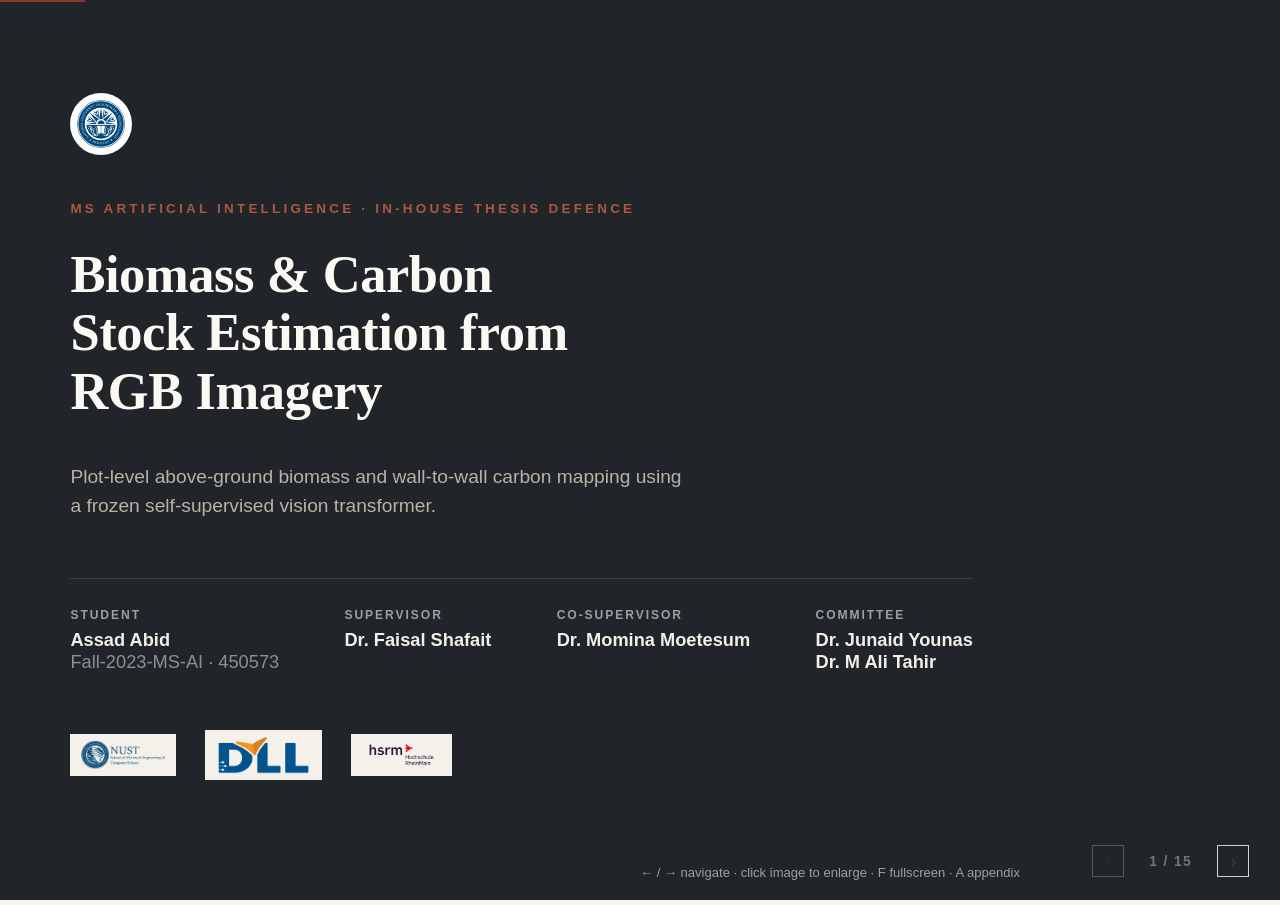
==== commit 26bc3b6c: "Remove untested design choice mention from index.html" ====
--- a/index.html
+++ b/index.html
@@ -174,7 +174,7 @@
         <p class="statement">Can a <em>frozen</em> self-supervised ViT, used as a fixed extractor on RGB imagery, support plot-level biomass regression across two distinct ecosystems without site-specific fine-tuning?</p>
         <div class="aside pushed">
           <h3>Standard of evidence</h3>
-          <p>Each design choice is reported with the ablation that supports it, or marked explicitly as <strong>not yet tested</strong>.</p>
+          <p>Each design choice is reported with the ablation that supports it.</p>
         </div>
       </div>
       <div class="col">
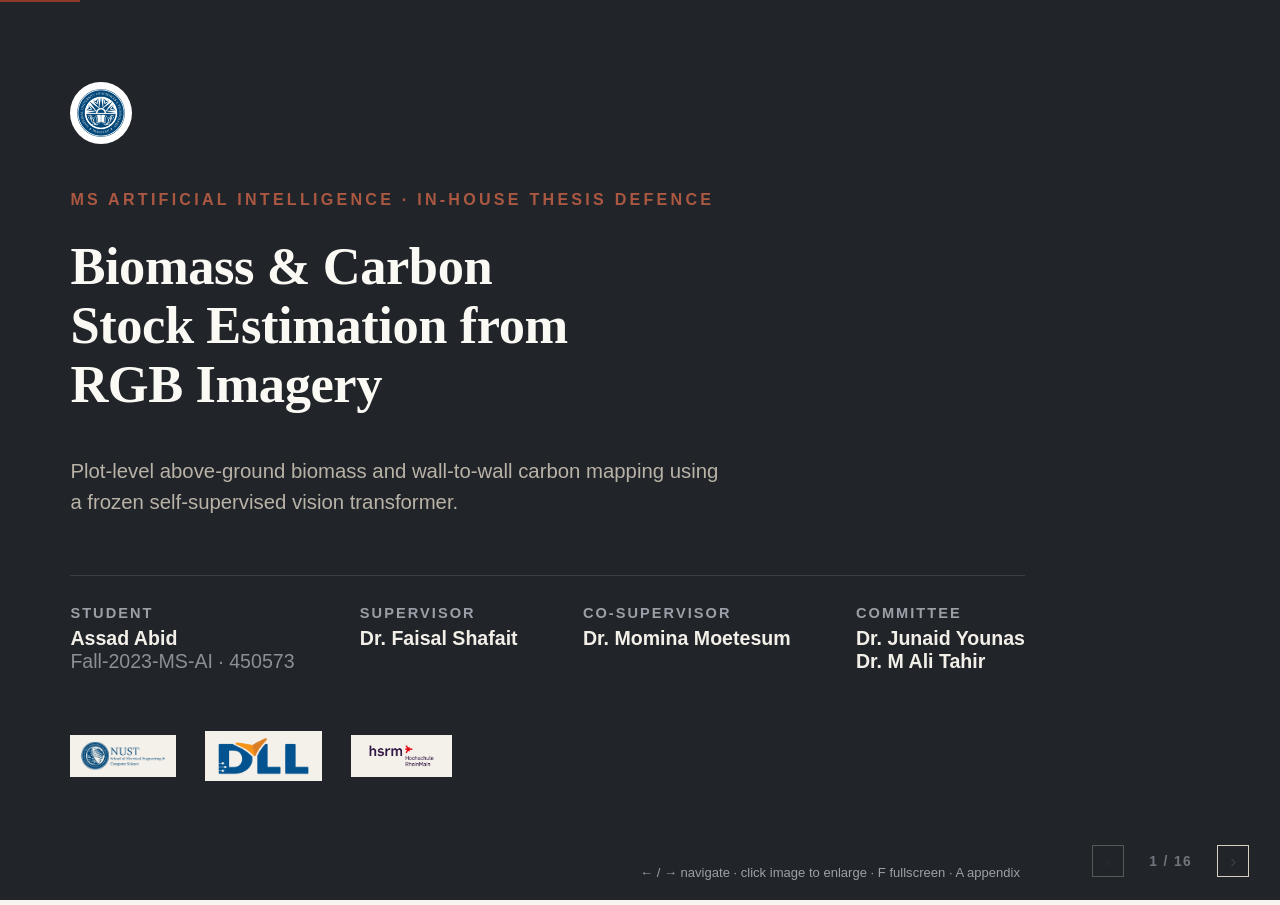
==== commit 5b5ed9d9: "Add qualitative results section for NNLS analysis Added qualitative results section with analysis of" ====
--- a/index.html
+++ b/index.html
@@ -326,6 +326,49 @@
       <span class="brand">NUST · SEECS</span>
     </div>
   </section>
+    <!-- ============================ 10. QUALITATIVE ============================ -->
+  <section class="slide stack">
+    <div class="slide-kicker">Results · Qualitative</div>
+    <h1>Where NNLS Succeeds, and Where It Fails</h1>
+    <div class="slide-body">
+      <p class="note" style="margin-top:0.1rem">Karlsruhe hold-out. <b>Outlined left:</b> test patch. <b>Right:</b> the training plots NNLS retrieves and mixes into the prediction.</p>
+      <div class="row">
+        <div class="col">
+          <div class="aside" style="margin-top:0.7rem">
+            <h3>Five largest errors · all dense forest</h3>
+            <p><strong>Alike in the image, unlike in biomass.</strong> RGB shows the canopy surface, not the height holding the mass beneath it.</p>
+          </div>
+          <figure class="figure" style="margin-top:0.9rem">
+            <img style="width:100%;max-height:none" src="assets/images/nnls_worst_under.png" alt="Worst case, under-prediction: test patch and its three retrieved training neighbours">
+            <figcaption><b>221.7 &rarr; 156.4 t ha⁻¹</b>, error 65.3. Retrieval is sound; the labels are not close.</figcaption>
+          </figure>
+          <figure class="figure" style="margin-top:0.7rem">
+            <img style="width:100%;max-height:none" src="assets/images/nnls_worst_over.png" alt="Worst case, over-prediction: test patch and its four retrieved training neighbours">
+            <figcaption><b>157.9 &rarr; 209.5 t ha⁻¹</b>, error 51.6. The same degeneracy, inverted.</figcaption>
+          </figure>
+        </div>
+        <div class="col">
+          <div class="aside quiet" style="margin-top:0.7rem">
+            <h3>Five smallest errors · four are non-forest</h3>
+            <p><strong>Presence is visible, quantity is not.</strong> R² 0.837 all-plot against 0.427 within forest.</p>
+          </div>
+          <figure class="figure" style="margin-top:0.9rem">
+            <img style="width:100%;max-height:none" src="assets/images/nnls_best_forest.png" alt="Best case on forest: test patch and its four retrieved training neighbours">
+            <figcaption><b>242.5 &rarr; 241.4 t ha⁻¹</b>, error 1.1. Here the neighbours straddle the target.</figcaption>
+          </figure>
+          <figure class="figure" style="margin-top:0.7rem">
+            <img style="width:100%;max-height:none" src="assets/images/nnls_best_zero.png" alt="Best case on a zero-biomass patch: test patch and its three retrieved training neighbours">
+            <figcaption><b>0.0 &rarr; 0.0 t ha⁻¹</b>, error 0.0. No canopy is unambiguous in RGB.</figcaption>
+          </figure>
+        </div>
+      </div>
+    </div>
+    <div class="slide-footer">
+      <span class="cite">Results §3.2 · NNLS neighbour retrieval on the Karlsruhe hold-out · cf. §3.7.1 and Limitations</span>
+      <span class="brand">NUST · SEECS</span>
+    </div>
+  </section>
+
 
   <!-- ============================ 10. BACKBONE ABLATION ============================ -->
   <section class="slide ruled">
--- a/styles.css
+++ b/styles.css
@@ -1,16 +1,13 @@
 /* ===================================================================
    NUST MS-AI Thesis Defence — Presentation Stylesheet
    Biomass Calculation & Carbon Stock Estimation Using Satellite Imagery
-
    Editorial academic theme: warm paper ground, charcoal text, a single
    restrained brick accent, hairline rules instead of cards, serif
    display headings against a sans text face. No gradients, no glass,
    no shadows, no pills. Offline, no dependencies.
-
    JS contract preserved: .slide / .active / .appendix / .title-slide,
    .figure img, figcaption, .brandbar, .open, .faded and the nine IDs.
    =================================================================== */
-
 :root {
   /* Ground and ink */
   --paper:      #f7f5f0;   /* warm off-white, the slide ground        */
@@ -20,28 +17,22 @@
   --ink-2:      #3a3e45;   /* body text                               */
   --ink-3:      #70757d;   /* captions, labels, secondary             */
   --ink-4:      #9ba0a8;   /* faintest metadata                       */
-
   /* Rules */
   --rule:       #d7d1c4;   /* structural hairline                     */
   --rule-soft:  #e6e2d8;   /* row separator                           */
-
   /* The single accent */
   --accent:     #8c3a2c;
   --accent-2:   #ab5842;   /* accent on the dark ground               */
-
   --serif: "Iowan Old Style", "Palatino Linotype", Palatino, "Book Antiqua", Georgia, "Times New Roman", serif;
   --sans:  -apple-system, BlinkMacSystemFont, "Segoe UI", Roboto, "Helvetica Neue", Arial, sans-serif;
 }
-
 * { box-sizing: border-box; margin: 0; padding: 0; }
-
 /* Type scale tied to the *smaller* of the two viewport dimensions. Height
    alone is not enough: a 4:3 screen is tall but narrow, so a height-driven
    scale sets type too large for the column width and the text wraps into
    overflow. On 16:9, the target projector geometry, this yields roughly
    20px at 900p and 17px at 720p. */
 html { font-size: clamp(14px, min(2.34vh, 1.5vw), 20px); }
-
 html, body {
   height: 100%;
   font-family: var(--sans);
@@ -50,10 +41,8 @@
   overflow: hidden;
   -webkit-font-smoothing: antialiased;
 }
-
 /* ---------- Deck / slide framing ---------- */
 #deck { width: 100vw; height: 100vh; position: relative; }
-
 .slide {
   position: absolute;
   inset: 0;
@@ -67,28 +56,24 @@
   display: flex;
   animation: rise 0.34s cubic-bezier(0.22, 0.61, 0.36, 1) both;
 }
-
 @keyframes rise {
   from { opacity: 0; transform: translateY(5px); }
   to   { opacity: 1; transform: none; }
 }
-
 @media (prefers-reduced-motion: reduce) {
   .slide.active { animation: none; }
   #progress { transition: none; }
 }
-
 /* ---------- Slide header ---------- */
 .slide-kicker {
-  font-size: 0.76rem;
-  letter-spacing: 0.19em;
+  font-size: 0.92rem;
+  letter-spacing: 0.16em;
   text-transform: uppercase;
   color: var(--ink-3);
   font-weight: 600;
   margin-bottom: 0.85rem;
   max-width: calc(100% - 300px);
 }
-
 .slide h1 {
   font-family: var(--serif);
   font-size: clamp(1.75rem, 3.15vw, 2.65rem);
@@ -101,7 +86,6 @@
   border-bottom: 1px solid var(--rule);
 }
 .slide h1 em { font-style: italic; color: var(--accent); }
-
 /* ---------- Body grid ---------- */
 .slide-body {
   flex: 1;
@@ -113,24 +97,20 @@
 .col { flex: 1; min-width: 0; display: flex; flex-direction: column; }
 .col.narrow { flex: 0.72; }
 .col.wide   { flex: 1.55; }
-
 /* Composition variants. Applied per slide so the deck does not read as
    fifteen copies of the same two-column template. */
 .slide.stack   .slide-body { flex-direction: column; gap: 2.2vh; }
 .slide.centred .slide-body { align-items: center; justify-content: center; }
 .slide.centred { padding-left: 11vw; padding-right: 11vw; }
-
 /* A nested row inside a stacked body, for figure-over-columns layouts. */
 .row { display: flex; gap: 3.4vw; min-height: 0; flex: 1; }
 .row > .col { min-width: 0; }
-
 /* A vertical hairline between columns, used sparingly. */
 .slide.ruled .slide-body > .col + .col {
   border-left: 1px solid var(--rule-soft);
   padding-left: 3.4vw;
   margin-left: -0.6vw;
 }
-
 /* ---------- Lists ---------- */
 ul.points { list-style: none; }
 ul.points li {
@@ -149,10 +129,8 @@
 }
 ul.points li strong { color: var(--ink); font-weight: 640; }
 ul.points li em { font-style: normal; font-weight: 600; color: var(--accent); }
-
 /* Tight variant for sidebars */
-ul.points.compact li { padding-top: 0.34rem; padding-bottom: 0.34rem; font-size: 1.04rem; line-height: 1.44; }
-
+ul.points.compact li { padding-top: 0.34rem; padding-bottom: 0.34rem; font-size: 1.12rem; line-height: 1.46; }
 p.lead {
   font-family: var(--serif);
   font-size: clamp(1.16rem, 1.66vw, 1.44rem);
@@ -160,7 +138,6 @@
   color: var(--ink-2);
 }
 p.lead em { color: var(--ink); font-style: italic; }
-
 /* A single large pull statement, for slides carrying one idea. */
 p.statement {
   font-family: var(--serif);
@@ -169,7 +146,6 @@
   color: var(--ink);
   max-width: 30ch;
 }
-
 /* ---------- Asides (replaces the old card stack) ----------
    A label, a hairline, and text. No fill, no border box, no shadow. */
 .aside {
@@ -180,15 +156,15 @@
 .aside:first-child { margin-top: 0; }
 .aside h3 {
   font-family: var(--sans);
-  font-size: 0.72rem;
-  text-transform: uppercase;
-  letter-spacing: 0.15em;
+  font-size: 0.88rem;
+  text-transform: uppercase;
+  letter-spacing: 0.12em;
   color: var(--accent);
   font-weight: 700;
   margin-bottom: 0.42rem;
 }
 .aside p {
-  font-size: 1.05rem;
+  font-size: 1.12rem;
   line-height: 1.48;
   color: var(--ink-2);
 }
@@ -197,7 +173,6 @@
    not by colour fills. */
 .aside.quiet h3 { color: var(--ink-3); }
 .aside.pushed { margin-top: auto; }
-
 /* ---------- Figure statistics (replaces stat tiles) ---------- */
 .figures {
   display: flex;
@@ -217,17 +192,15 @@
 }
 .figures .l {
   margin-top: 0.42rem;
-  font-size: 0.84rem;
+  font-size: 0.96rem;
   line-height: 1.34;
   color: var(--ink-3);
 }
 .figures .l b { color: var(--ink-2); font-weight: 640; }
-
 /* Horizontal rule-separated variant, used under the results figures. */
 .figures.inline { gap: 0; }
 .figures.inline .fig-stat { padding: 0 1.6rem; border-left: 1px solid var(--rule-soft); }
 .figures.inline .fig-stat:first-child { padding-left: 0; border-left: none; }
-
 /* ---------- Figures ---------- */
 .figure {
   display: flex;
@@ -246,37 +219,34 @@
    into the paper ground so the plot sits on the page instead of in a box.
    Photographs and rasters are left untouched. */
 .figure img.chart { mix-blend-mode: multiply; }
-
 .figure figcaption {
   margin-top: 0.8rem;
   padding-top: 0.5rem;
   border-top: 1px solid var(--rule-soft);
-  font-size: 0.85rem;
-  color: var(--ink-3);
-  line-height: 1.4;
+  font-size: 0.96rem;
+  color: var(--ink-3);
+  line-height: 1.42;
   text-align: left;
 }
 .figure figcaption b { color: var(--ink-2); font-weight: 640; }
 .figure figcaption em { font-style: italic; color: var(--ink-4); }
-
 .figrow { display: flex; gap: 2.6vw; flex: 1; min-height: 0; }
 .figrow .figure { flex: 1; min-width: 0; }
-
 /* ---------- Tables ----------
    Hairline rules only: no fills, no zebra, no rounded corners. */
 table.data {
   width: 100%;
   border-collapse: collapse;
-  font-size: clamp(0.94rem, 1.18vw, 1.12rem);
+  font-size: clamp(1.0rem, 1.24vw, 1.16rem);
   margin-top: 0.2rem;
   font-variant-numeric: tabular-nums;
 }
 table.data th {
   text-align: left;
   padding: 0.4rem 0.9rem 0.5rem 0;
-  font-size: 0.75rem;
-  font-weight: 700;
-  letter-spacing: 0.13em;
+  font-size: 0.87rem;
+  font-weight: 700;
+  letter-spacing: 0.11em;
   text-transform: uppercase;
   color: var(--ink-3);
   border-bottom: 1px solid var(--ink);
@@ -284,7 +254,7 @@
 }
 table.data th:last-child, table.data td:last-child { padding-right: 0; }
 table.data td {
-  padding: 0.46rem 0.9rem 0.46rem 0;
+  padding: 0.40rem 0.9rem 0.40rem 0;
   border-bottom: 1px solid var(--rule-soft);
   color: var(--ink-2);
   vertical-align: top;
@@ -299,28 +269,25 @@
   color: var(--ink-4);
   font-weight: 600;
 }
-
 /* The leading row is marked by weight and accent, never by a fill. */
 table.data tr.best td { color: var(--ink); font-weight: 640; }
 table.data tr.best td.mono { color: var(--accent); }
-
 /* Group heading inside a table */
 table.data tr.grp td {
   border-bottom: 1px solid var(--rule);
-  padding-top: 1.05rem;
-  padding-bottom: 0.34rem;
-  font-size: 0.73rem;
-  font-weight: 700;
-  letter-spacing: 0.14em;
+  padding-top: 0.85rem;
+  padding-bottom: 0.32rem;
+  font-size: 0.86rem;
+  font-weight: 700;
+  letter-spacing: 0.12em;
   text-transform: uppercase;
   color: var(--accent);
 }
 table.data tr.grp:first-child td { padding-top: 0.2rem; }
-
 /* Literature table: wrapping prose cells */
 table.lit { table-layout: fixed; }
 table.lit th, table.lit td {
-  font-size: clamp(0.84rem, 1.06vw, 1.0rem);
+  font-size: clamp(0.94rem, 1.16vw, 1.1rem);
   vertical-align: top;
   line-height: 1.4;
 }
@@ -333,31 +300,28 @@
   margin-top: 0.16rem;
 }
 table.lit .data-col { color: var(--ink-3); }
-
 table.data td.formula {
   font-family: var(--serif);
   color: var(--ink);
   font-size: 1.04em;
   white-space: nowrap;
 }
-
 /* ---------- Notes under a table or figure ---------- */
 p.note {
-  font-size: 0.87rem;
+  font-size: 0.98rem;
   color: var(--ink-3);
   line-height: 1.45;
   margin-top: 0.7rem;
 }
 p.note b { color: var(--ink-2); font-weight: 640; }
-
 /* ---------- Evidence markers ----------
    Small-caps text, not pills. Colour carries the one distinction that
    matters: whether an ablation exists. */
 .ev {
   font-family: var(--sans);
-  font-size: 0.66rem;
-  font-weight: 700;
-  letter-spacing: 0.13em;
+  font-size: 0.78rem;
+  font-weight: 700;
+  letter-spacing: 0.11em;
   text-transform: uppercase;
   margin-left: 0.5rem;
   white-space: nowrap;
@@ -365,7 +329,6 @@
 }
 .ev::before { content: "· "; }
 .ev.no { color: var(--accent); }
-
 /* ---------- Process chain ---------- */
 .flow { display: flex; gap: 0; margin: 0.2rem 0 0.4rem; }
 .flow .step {
@@ -377,8 +340,8 @@
 }
 .flow .step:last-child { border-right: none; margin-right: 0; padding-right: 0; }
 .flow .step .n {
-  font-size: 0.71rem;
-  letter-spacing: 0.15em;
+  font-size: 0.86rem;
+  letter-spacing: 0.13em;
   text-transform: uppercase;
   color: var(--accent);
   font-weight: 700;
@@ -386,18 +349,17 @@
 .flow .step .t {
   font-family: var(--serif);
   color: var(--ink);
-  font-size: 1.14rem;
+  font-size: 1.22rem;
   line-height: 1.2;
   margin-top: 0.35rem;
   font-weight: 600;
 }
 .flow .step .s {
-  font-size: 0.9rem;
+  font-size: 1.0rem;
   color: var(--ink-3);
   line-height: 1.4;
   margin-top: 0.36rem;
 }
-
 /* ---------- Numbered method steps ---------- */
 .steps { display: flex; gap: 0; margin-top: 0.4rem; }
 .steps .st {
@@ -415,21 +377,20 @@
   font-weight: 600;
 }
 .steps .st .h {
-  font-size: 0.81rem;
-  letter-spacing: 0.12em;
+  font-size: 0.94rem;
+  letter-spacing: 0.11em;
   text-transform: uppercase;
   color: var(--accent);
   font-weight: 700;
   margin: 0.5rem 0 0.3rem;
 }
-.steps .st p { font-size: 0.95rem; line-height: 1.43; color: var(--ink-2); }
-
+.steps .st p { font-size: 1.05rem; line-height: 1.45; color: var(--ink-2); }
 /* ---------- Two-up panels ---------- */
 .panels { display: grid; grid-template-columns: 1fr 1fr; gap: 3rem; }
 .panel { min-width: 0; }
 .panel h3 {
-  font-size: 0.75rem;
-  letter-spacing: 0.15em;
+  font-size: 0.90rem;
+  letter-spacing: 0.12em;
   text-transform: uppercase;
   color: var(--accent);
   font-weight: 700;
@@ -437,8 +398,7 @@
   padding-bottom: 0.4rem;
   border-bottom: 1px solid var(--rule);
 }
-.panel ul.points li { font-size: 1.01rem; padding-top: 0.34rem; padding-bottom: 0.34rem; line-height: 1.46; }
-
+.panel ul.points li { font-size: 1.09rem; padding-top: 0.34rem; padding-bottom: 0.34rem; line-height: 1.46; }
 /* ---------- Equations ---------- */
 .eq-block {
   margin: 0.6rem 0 1rem;
@@ -447,9 +407,9 @@
   border-bottom: 1px solid var(--rule);
 }
 .eq-label {
-  font-size: 0.71rem;
-  text-transform: uppercase;
-  letter-spacing: 0.15em;
+  font-size: 0.85rem;
+  text-transform: uppercase;
+  letter-spacing: 0.13em;
   color: var(--ink-3);
   font-weight: 700;
   margin: 0.9rem 0 0.5rem;
@@ -464,17 +424,16 @@
 }
 .eq .small {
   font-family: var(--sans);
-  font-size: 0.56em;
+  font-size: 0.62em;
   color: var(--ink-3);
   text-transform: uppercase;
   letter-spacing: 0.1em;
 }
 .eq sub, .eq sup { font-size: 0.66em; }
-
 /* ---------- Question / answer rows ---------- */
 .qa-row {
   display: grid;
-  grid-template-columns: 74px 1fr;
+  grid-template-columns: 92px 1fr;
   gap: 1.4rem;
   align-items: baseline;
   padding: 0.62rem 0;
@@ -482,20 +441,19 @@
 }
 .qa-row:last-child { border-bottom: none; }
 .qa-row .q {
-  font-size: 0.77rem;
-  font-weight: 700;
-  letter-spacing: 0.12em;
+  font-size: 0.94rem;
+  font-weight: 700;
+  letter-spacing: 0.10em;
   text-transform: uppercase;
   color: var(--accent);
   white-space: nowrap;
 }
-.qa-row .a { font-size: 1.05rem; color: var(--ink-2); line-height: 1.5; }
+.qa-row .a { font-size: 1.14rem; color: var(--ink-2); line-height: 1.5; }
 .qa-row .a b { color: var(--ink); font-weight: 640; }
-
 /* ---------- References ---------- */
 ol.refs { padding-left: 1.3rem; columns: 2; column-gap: 3.2rem; }
 ol.refs li {
-  font-size: 0.86rem;
+  font-size: 0.94rem;
   line-height: 1.44;
   color: var(--ink-2);
   margin-bottom: 0.5rem;
@@ -503,12 +461,10 @@
 }
 ol.refs li b { color: var(--ink); font-weight: 640; }
 ol.refs li i { color: var(--accent); font-style: italic; }
-
 /* ---------- Appendix ----------
    Distinguished by a rule colour shift, not by a different palette. */
 .slide.appendix .slide-kicker { color: var(--accent); }
 .slide.appendix h1 { border-bottom-color: var(--rule); }
-
 /* ---------- Title and closing ---------- */
 .title-slide {
   align-items: flex-start;
@@ -527,9 +483,9 @@
   object-fit: contain;
 }
 .title-slide .deg {
-  letter-spacing: 0.24em;
-  text-transform: uppercase;
-  font-size: 0.7rem;
+  letter-spacing: 0.2em;
+  text-transform: uppercase;
+  font-size: 0.84rem;
   color: var(--accent-2);
   font-weight: 700;
   margin-bottom: 1.5rem;
@@ -548,7 +504,7 @@
 }
 .title-slide .subtitle {
   margin-top: 1.5rem;
-  font-size: clamp(0.98rem, 1.5vw, 1.18rem);
+  font-size: clamp(1.06rem, 1.58vw, 1.26rem);
   color: #b9b3a7;
   max-width: 58ch;
   line-height: 1.5;
@@ -559,23 +515,21 @@
   border-top: 1px solid #3a3d43;
   display: flex; flex-wrap: wrap;
   gap: 1.5rem 3.4rem;
-  font-size: 0.95rem;
+  font-size: 1.02rem;
 }
 .title-meta .k {
   color: var(--ink-4);
-  font-size: 0.63rem;
-  text-transform: uppercase;
-  letter-spacing: 0.16em;
+  font-size: 0.76rem;
+  text-transform: uppercase;
+  letter-spacing: 0.14em;
   display: block;
   margin-bottom: 0.34rem;
   font-weight: 700;
 }
 .title-meta .v { color: #f2efe8; font-weight: 600; }
 .title-meta .muted { color: #8b8f96; }
-
 .closing { align-items: flex-start; text-align: left; justify-content: center; }
 .closing h1::after { display: none; }
-
 /* Logo strip on the dark slides */
 .title-slide .logo-strip {
   margin-top: 3rem;
@@ -589,7 +543,6 @@
   object-fit: contain;
 }
 .title-slide .logo-strip .lg-tall { height: 50px; }
-
 /* ---------- Injected institutional bar (script.js) ---------- */
 .brandbar {
   position: absolute;
@@ -603,7 +556,6 @@
   opacity: 0.42;
   filter: grayscale(1);
 }
-
 /* ---------- Footer ---------- */
 .slide-footer {
   position: absolute;
@@ -616,7 +568,6 @@
 }
 .slide-footer .cite { max-width: 60%; line-height: 1.4; }
 .slide-footer .brand { display: none; }
-
 /* ---------- Progress ---------- */
 #progress {
   position: fixed; top: 0; left: 0; height: 2px;
@@ -624,7 +575,6 @@
   z-index: 50;
   transition: width 0.35s ease;
 }
-
 /* ---------- Navigation ---------- */
 #nav {
   position: fixed; bottom: 2.6vh; right: 2.4vw;
@@ -654,7 +604,6 @@
   text-align: center;
   font-variant-numeric: tabular-nums;
 }
-
 /* ---------- Keyboard hint ---------- */
 /* Parked in the empty right half of the footer band, clear of both the
    citation (capped at 60% width) and the nav cluster. Fades after 4s. */
@@ -670,7 +619,6 @@
   transition: opacity 0.45s ease;
 }
 #hint.faded { opacity: 0; pointer-events: none; }
-
 /* ---------- Lightbox ---------- */
 #lightbox {
   position: fixed; inset: 0; z-index: 200;
@@ -694,7 +642,7 @@
   margin-top: 1.3rem;
   max-width: 74ch;
   color: #c6c1b7;
-  font-size: 0.88rem;
+  font-size: 0.98rem;
   line-height: 1.5;
   text-align: center;
 }
@@ -711,7 +659,6 @@
   transition: border-color 0.18s, color 0.18s;
 }
 #lightbox-close:hover { border-color: var(--accent-2); color: var(--accent-2); }
-
 /* ---------- Inline code ---------- */
 code {
   font-family: "SF Mono", Menlo, Consolas, "Liberation Mono", monospace;
@@ -720,12 +667,10 @@
   background: var(--paper-alt);
   padding: 0.06em 0.32em;
 }
-
 /* ---------- Helpers ---------- */
 .muted { color: var(--ink-3); }
 .nowrap { white-space: nowrap; }
 .spacer { flex: 1; }
-
 /* ---------- Short viewports ----------
    The type scale is deliberately generous for readability at projection
    distance. On a short screen that costs vertical room, so reclaim it
@@ -736,23 +681,31 @@
   .slide-kicker { margin-bottom: 0.55rem; }
   .slide-body { margin-top: 1.7vh; }
   ul.points li { padding-top: 0.36rem; padding-bottom: 0.36rem; }
-  .aside { margin-top: 1rem; padding-top: 0.55rem; }
+  .aside { margin-top: 0.85rem; padding-top: 0.5rem; }
+  .aside h3 { margin-bottom: 0.3rem; }
   .figures { margin-top: 0.9rem; padding-top: 0.7rem; }
   .eq-block { margin: 0.4rem 0 0.7rem; padding: 0.75rem 0; }
   .qa-row { padding: 0.44rem 0; }
+  table.data td { padding-top: 0.34rem; padding-bottom: 0.34rem; }
+  table.data tr.grp td { padding-top: 0.68rem; }
+  table.data th { padding-bottom: 0.4rem; }
   .figure figcaption { margin-top: 0.55rem; padding-top: 0.38rem; }
   .slide-footer { bottom: 2.2vh; }
   #hint { bottom: 2.2vh; }
 }
-
+/* On 4:3 and taller screens the reclaimed bottom padding above is too
+   aggressive: the last line of a bottom-anchored aside can graze the
+   footer rule. Give the footer band its full clearance back. */
+@media (max-aspect-ratio: 3/2) {
+  .slide { padding-bottom: 7.6vh; }
+}
 /* Reference and full-table appendices carry the most rows of any slide.
    They are read on screen during questions, not from the back of a room,
    so they take a tighter setting to stay on one page. */
 .slide.appendix ol.refs { columns: 3; column-gap: 2.4rem; }
-.slide.appendix ol.refs li { font-size: 0.78rem; line-height: 1.36; margin-bottom: 0.4rem; }
-.slide.appendix table.data { font-size: clamp(0.82rem, 1.0vw, 0.96rem); }
+.slide.appendix ol.refs li { font-size: 0.88rem; line-height: 1.38; margin-bottom: 0.4rem; }
+.slide.appendix table.data { font-size: clamp(0.90rem, 1.08vw, 1.04rem); }
 .slide.appendix table.data td { padding-top: 0.34rem; padding-bottom: 0.34rem; }
-
 /* ---------- Narrow screens ---------- */
 @media (max-width: 900px) {
   .slide.appendix ol.refs { columns: 1; }
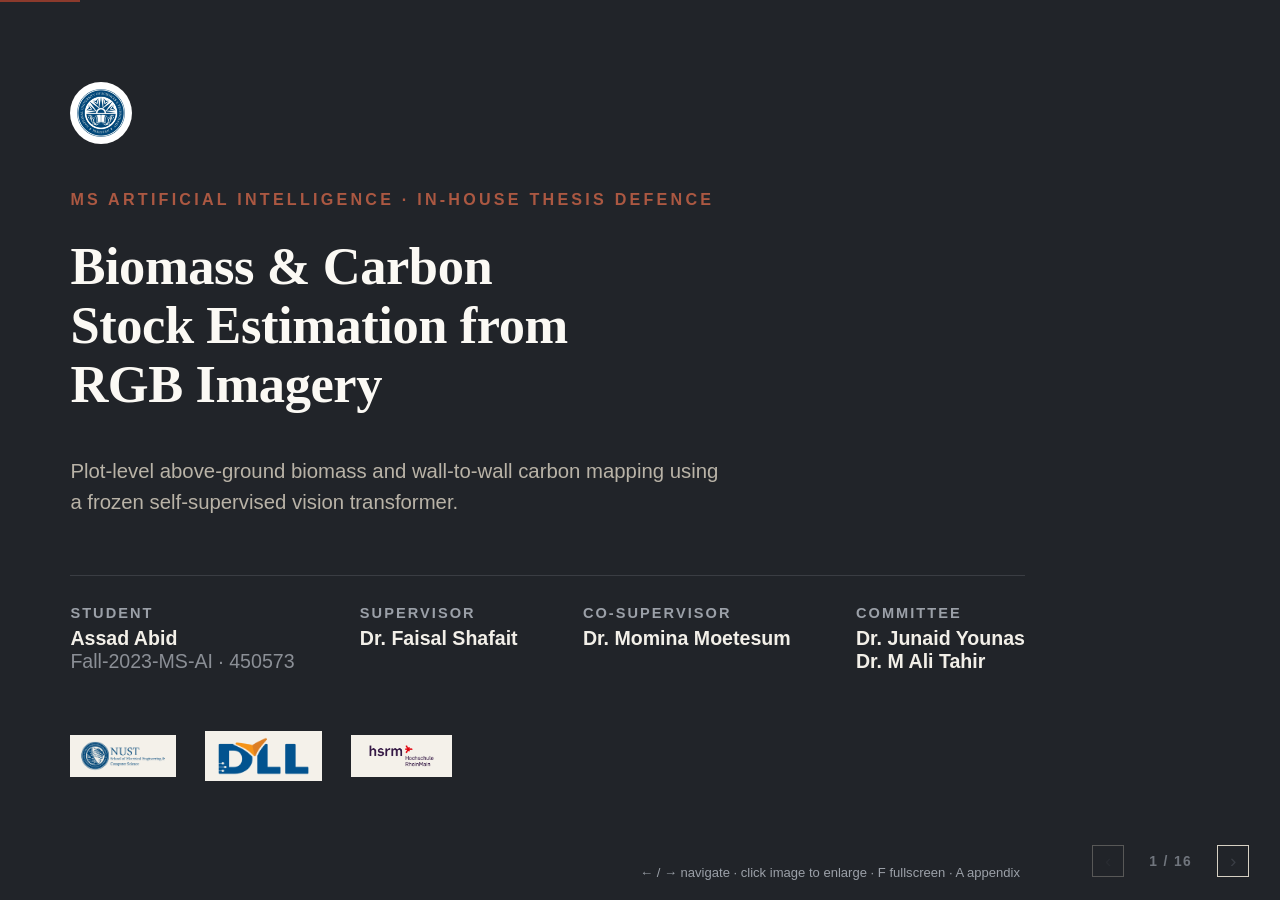
==== commit c4598cff: "Update print statement from 'Hello' to 'Goodbye'" ====
--- a/index.html
+++ b/index.html
@@ -7,10 +7,8 @@
 <link rel="stylesheet" href="styles.css">
 </head>
 <body>
-
 <div id="progress"></div>
 <div id="deck">
-
   <!-- ============================ 1. TITLE ============================ -->
   <section class="slide title-slide active">
     <img class="crest" src="assets/images/nust.jpg" alt="NUST crest">
@@ -29,7 +27,6 @@
       <img src="logos/Logo-Hochschule-RheinMain.svg.png" alt="Hochschule RheinMain">
     </div>
   </section>
-
   <!-- ============================ 2. BACKGROUND ============================ -->
   <section class="slide stack">
     <div class="slide-kicker">Background</div>
@@ -39,48 +36,47 @@
         <div class="step">
           <div class="n">01</div>
           <div class="t">Field plot</div>
-          <div class="s">Established on the ground, circular or square.</div>
+          <div class="s">Circular or square, on the ground.</div>
         </div>
         <div class="step">
           <div class="n">02</div>
           <div class="t">Measure trees</div>
-          <div class="s">Diameter at breast height, height, species.</div>
+          <div class="s">DBH, height, species.</div>
         </div>
         <div class="step">
           <div class="n">03</div>
           <div class="t">Allometric equation</div>
-          <div class="s">Fitted on destructively sampled trees.</div>
+          <div class="s">Fitted on felled trees.</div>
         </div>
         <div class="step">
           <div class="n">04</div>
           <div class="t">Sum per plot</div>
-          <div class="s">Biomass in t ha⁻¹, the reference label here.</div>
+          <div class="s">t ha⁻¹. The reference label here.</div>
         </div>
       </div>
       <div class="row">
         <div class="col wide">
           <table class="data">
-            <tr><th style="width:26%">Remote sensing option</th><th style="width:37%">Strength</th><th>Constraint</th></tr>
-            <tr><td>Airborne LiDAR</td><td>Direct 3-D canopy structure</td><td>Cost and licensing; no national programme in Pakistan</td></tr>
-            <tr><td>Spaceborne LiDAR</td><td>Near-global coverage</td><td>Sampled footprints, not wall-to-wall</td></tr>
-            <tr><td>Multispectral</td><td>Free, frequent revisit</td><td>Saturates above roughly 100 to 150 t ha⁻¹</td></tr>
-            <tr class="best"><td>RGB aerial</td><td>Most widely available imagery</td><td>Canopy surface only, no vertical structure</td></tr>
+            <tr><th style="width:26%">Option</th><th style="width:37%">Strength</th><th>Constraint</th></tr>
+            <tr><td>Airborne LiDAR</td><td>Direct 3-D structure</td><td>Costly; no national programme in Pakistan</td></tr>
+            <tr><td>Spaceborne LiDAR</td><td>Near-global coverage</td><td>Sampled footprints only</td></tr>
+            <tr><td>Multispectral</td><td>Free, frequent revisit</td><td>Saturates above 100 to 150 t ha⁻¹</td></tr>
+            <tr class="best"><td>RGB aerial</td><td>Most widely available</td><td>Canopy surface only</td></tr>
           </table>
         </div>
         <div class="col narrow">
           <div class="aside">
             <h3>Plots are the only direct measurement</h3>
-            <p>They are the indispensable training data and the principal cost: slow, labour-intensive, limited by access and terrain.</p>
+            <p>Indispensable training data, and the principal cost: slow, limited by access.</p>
           </div>
         </div>
       </div>
     </div>
     <div class="slide-footer">
-      <span class="cite">Chave et al. (2014); Shaheen et al. (2016); Duncanson et al. (2022); Zhu et al. (2023) · Literature Review §2.2&ndash;2.3</span>
-      <span class="brand">NUST · SEECS</span>
-    </div>
-  </section>
-
+      <span class="cite">Chave et al. (2014); Shaheen et al. (2016); Duncanson et al. (2022); Zhu et al. (2023)</span>
+      <span class="brand">NUST · SEECS</span>
+    </div>
+  </section>
   <!-- ============================ 3. MOTIVATION ============================ -->
   <section class="slide ruled">
     <div class="slide-kicker">Motivation</div>
@@ -88,34 +84,28 @@
     <div class="slide-body">
       <div class="col wide">
         <ul class="points">
-          <li><strong>The stock matters.</strong> Above-ground biomass is what IPCC Tier-2/3 accounting, REDD+, and carbon credits report.</li>
-          <li><strong>Current products disagree</strong> by 20 to 50% where forests are heterogeneous or data-sparse.</li>
-          <li><strong>Monitoring needs</strong> error nearer 10 to 20%, refreshed annually rather than once a decade.</li>
-          <li><strong>Survey cannot reach that cadence.</strong> Where the need is greatest, LiDAR is unavailable and inventories run to about 100 plots.</li>
+          <li><strong>The stock matters.</strong> IPCC accounting, REDD+ and carbon credits report it.</li>
+          <li><strong>Monitoring needs</strong> 10 to 20% error, refreshed annually.</li>
+          <li><strong>Survey cannot reach that cadence.</strong> Where need is greatest, LiDAR is unavailable and inventories run to 100 plots.</li>
         </ul>
         <div class="figures">
           <div class="fig-stat"><div class="v">861 Pg C</div><div class="l">Stored in forests</div></div>
           <div class="fig-stat"><div class="v">2.4&ndash;3.5</div><div class="l">Pg C absorbed per year</div></div>
-          <div class="fig-stat"><div class="v">20&ndash;50%</div><div class="l">Disagreement between AGB products</div></div>
+          <div class="fig-stat"><div class="v">20&ndash;50%</div><div class="l">Disagreement between products</div></div>
         </div>
       </div>
       <div class="col narrow">
         <div class="aside">
-          <h3>The gap, scoped to what we reviewed</h3>
-          <p>RGB-only biomass work still rests on hand-crafted texture and colour indices, which transfer poorly between sites. Frozen self-supervised descriptors are established for canopy height and single-species crops. <strong>We did not find a study</strong> applying them to plot-level forest AGB across geographically distinct sites.</p>
-        </div>
-        <div class="aside pushed">
-          <h3>Driving question</h3>
-          <p>Can AGB be estimated with useful accuracy from the most widely available imagery, standard high-resolution RGB, with no specialised sensor?</p>
-        </div>
-      </div>
-    </div>
-    <div class="slide-footer">
-      <span class="cite">Pan et al. (2011, 2024); Avitabile et al. (2016); Harris et al. (2021); Araza et al. (2022); IPCC (2019) · Chapter 1</span>
-      <span class="brand">NUST · SEECS</span>
-    </div>
-  </section>
-
+          <h3>The gap</h3>
+          <p>RGB-only work still rests on hand-crafted indices, which transfer poorly. Frozen descriptors are established for canopy height and single-species crops. <strong>We found no study</strong> applying them to plot-level forest AGB across distinct sites.</p>
+        </div>
+      </div>
+    </div>
+    <div class="slide-footer">
+      <span class="cite">Pan et al. (2011, 2024); Avitabile et al. (2016); Harris et al. (2021); Araza et al. (2022); IPCC (2019)</span>
+      <span class="brand">NUST · SEECS</span>
+    </div>
+  </section>
   <!-- ============================ 4. RELATED WORK ============================ -->
   <section class="slide stack">
     <div class="slide-kicker">Related Work</div>
@@ -126,71 +116,51 @@
         <tr>
           <td>Hand-crafted RGB<span class="yr">Zhu 2023 · Liang 2022 · Liu 2025</span></td>
           <td class="data-col">UAV and aerial RGB</td>
-          <td>Texture and vegetation indices do predict AGB, but features are engineered per site and transfer poorly. Re-implemented here as the <strong>97-D baseline</strong>.</td>
+          <td>Indices do predict AGB, but are engineered per site and transfer poorly. Our <strong>97-D baseline</strong>.</td>
         </tr>
         <tr>
           <td>LiDAR structure<span class="yr">Duncanson 2022</span></td>
           <td class="data-col">Spaceborne LiDAR</td>
-          <td>Strongest structural signal available, but sparse coverage and high acquisition cost.</td>
+          <td>Strongest structural signal, but sparse coverage and costly.</td>
         </tr>
         <tr>
           <td>Self-supervised ViT<span class="yr">Caron 2021 · Oquab 2024</span></td>
           <td class="data-col">ImageNet-1k; curated web images</td>
-          <td>Self-distillation yields transferable features with no fine-tuning. <strong>DINO ViT-Small is the backbone used here.</strong></td>
+          <td>Transferable features with no fine-tuning. <strong>Our backbone.</strong></td>
         </tr>
         <tr>
           <td>SSL on vegetation<span class="yr">Tolan 2024 · Hao 2025</span></td>
           <td class="data-col">Aerial RGB with LiDAR labels; UAV crops</td>
-          <td>Recovers canopy <em>height</em> but needs LiDAR supervision, or regresses biomass on single-species controlled crops only.</td>
+          <td>Recovers canopy <em>height</em>, but needs LiDAR labels; or biomass on single-species crops only.</td>
         </tr>
       </table>
-      <div class="row" style="flex:0;">
-        <div class="col">
-          <div class="aside">
-            <h3>Research gap</h3>
-            <p>Frozen, RGB-only self-supervised descriptors have not, to our knowledge, been evaluated for plot-level forest AGB across geographically distinct ecosystems.</p>
-          </div>
-        </div>
-        <div class="col">
-          <div class="aside">
-            <h3>This work</h3>
-            <p>A DINO ViT-Small extractor with correlation-based selection, optional clustering, and lightweight regressors, evaluated at two sites and ablated component by component.</p>
-          </div>
-        </div>
-      </div>
     </div>
     <div class="slide-footer">
       <span class="cite">Zhu et al. (2023); Liang et al. (2022); Liu et al. (2025); Duncanson et al. (2022); Caron et al. (2021); Oquab et al. (2024); Tolan et al. (2024); Hao et al. (2025)</span>
       <span class="brand">NUST · SEECS</span>
     </div>
   </section>
-
   <!-- ============================ 5. QUESTION ============================ -->
   <section class="slide ruled">
     <div class="slide-kicker">Research Question</div>
     <h1>The Question</h1>
     <div class="slide-body">
       <div class="col wide">
-        <p class="statement">Can a <em>frozen</em> self-supervised ViT, used as a fixed extractor on RGB imagery, support plot-level biomass regression across two distinct ecosystems without site-specific fine-tuning?</p>
-        <div class="aside pushed">
-          <h3>Standard of evidence</h3>
-          <p>Each design choice is reported with the ablation that supports it.</p>
-        </div>
-      </div>
-      <div class="col">
-        <div class="qa-row"><div class="q">Q1</div><div class="a"><b>Transfer.</b> Do frozen descriptors encode enough canopy structure to recover AGB variance?</div></div>
-        <div class="qa-row"><div class="q">Q2</div><div class="a"><b>Regressor.</b> Which lightweight model works best when plots are scarce?</div></div>
-        <div class="qa-row"><div class="q">Q3</div><div class="a"><b>Dimensionality.</b> Does correlation-based selection beat the full 384-D vector?</div></div>
-        <div class="qa-row"><div class="q">Q4</div><div class="a"><b>Heterogeneity.</b> Does an unsupervised partition with per-cluster regressors help?</div></div>
-        <div class="qa-row"><div class="q">Q5</div><div class="a"><b>Consistency.</b> Refitting only the regressor, does the pipeline beat the baselines at both sites?</div></div>
-      </div>
-    </div>
-    <div class="slide-footer">
-      <span class="cite">Research questions and contributions C1&ndash;C4 · Chapter 1</span>
-      <span class="brand">NUST · SEECS</span>
-    </div>
-  </section>
-
+        <p class="statement">Can a <em>frozen</em> self-supervised ViT, used as a fixed extractor on RGB, support plot-level biomass regression across two ecosystems without fine-tuning?</p>
+      </div>
+      <div class="col">
+        <div class="qa-row"><div class="q">Q1</div><div class="a"><b>Transfer.</b> Do frozen descriptors recover AGB variance?</div></div>
+        <div class="qa-row"><div class="q">Q2</div><div class="a"><b>Regressor.</b> Which model works best when plots are scarce?</div></div>
+        <div class="qa-row"><div class="q">Q3</div><div class="a"><b>Dimensionality.</b> Does selection beat all 384 dimensions?</div></div>
+        <div class="qa-row"><div class="q">Q4</div><div class="a"><b>Heterogeneity.</b> Do per-cluster regressors help?</div></div>
+        <div class="qa-row"><div class="q">Q5</div><div class="a"><b>Consistency.</b> Does it beat the baselines at both sites?</div></div>
+      </div>
+    </div>
+    <div class="slide-footer">
+      <span class="cite"></span>
+      <span class="brand">NUST · SEECS</span>
+    </div>
+  </section>
   <!-- ============================ 6. DATA ============================ -->
   <section class="slide">
     <div class="slide-kicker">Data</div>
@@ -199,30 +169,29 @@
       <div class="col wide">
         <figure class="figure">
           <img src="assets/images/fig1_study_area_overview.png" alt="Study area overview: Balakot Pakistan and Karlsruhe Germany">
-          <figcaption>(a) Balakot, Pakistan and (b) Karlsruhe, Germany. Plots overlaid on RGB aerial imagery, marker colour encoding reference AGB. Cyan marks zero-biomass references.</figcaption>
+          <figcaption>(a) Balakot; (b) Karlsruhe. Marker colour encodes AGB; cyan marks zero-biomass plots.</figcaption>
         </figure>
       </div>
-      <div class="col narrow">
+      <div class="col">
         <table class="data">
           <tr><th></th><th class="r">Balakot</th><th class="r">Karlsruhe</th></tr>
           <tr><td>Forest type</td><td class="mono">Subtropical</td><td class="mono">Temperate</td></tr>
           <tr><td>Plots</td><td class="mono">25</td><td class="mono">113</td></tr>
-          <tr><td>Forested / zero</td><td class="mono">16 / 9</td><td class="mono">101 / 12</td></tr>
+          <tr><td>Forest / zero</td><td class="mono">16 / 9</td><td class="mono">101 / 12</td></tr>
           <tr><td>AGB range</td><td class="mono">2.05&ndash;25.8</td><td class="mono">100.9&ndash;302</td></tr>
           <tr><td>GSD (m)</td><td class="mono">0.23</td><td class="mono">0.177</td></tr>
         </table>
         <div class="aside pushed">
           <h3>Bimodal labels</h3>
-          <p>Each site carries a block of true <strong>zero-biomass</strong> plots separated by a wide gap from its forested mode. This shapes the method, and how the accuracy metrics must be read.</p>
-        </div>
-      </div>
-    </div>
-    <div class="slide-footer">
-      <span class="cite">Materials &amp; Methods §2.1 &amp; §3.2, Table 1 · plot distributions in Appendix A6</span>
-      <span class="brand">NUST · SEECS</span>
-    </div>
-  </section>
-
+          <p>Both sites carry true <strong>zero-biomass</strong> plots, far below the forested mode.</p>
+        </div>
+      </div>
+    </div>
+    <div class="slide-footer">
+      <span class="cite"></span>
+      <span class="brand">NUST · SEECS</span>
+    </div>
+  </section>
   <!-- ============================ 7. PIPELINE ============================ -->
   <section class="slide stack">
     <div class="slide-kicker">Method</div>
@@ -232,73 +201,71 @@
         <img class="chart" src="assets/images/figure2.jpeg" alt="Five-stage methodological pipeline diagram">
       </figure>
       <div class="steps">
-        <div class="st"><div class="k">1</div><div class="h">Patch</div><p>Plot-centred RGB crop, resized to 224 px.</p></div>
-        <div class="st"><div class="k">2</div><div class="h">Encode</div><p>Frozen DINO ViT-Small gives a 384-D descriptor. Never trained.</p></div>
-        <div class="st"><div class="k">3</div><div class="h">Select</div><p>Rank dimensions by correlation with AGB, on the training fold only.</p></div>
-        <div class="st"><div class="k">4</div><div class="h">Group</div><p>Optional UMAP and K-means, only where a structure test supports it.</p></div>
-        <div class="st"><div class="k">5</div><div class="h">Regress</div><p>NNLS, ridge, or XGBoost gives plot AGB and wall-to-wall maps.</p></div>
-      </div>
-    </div>
-    <div class="slide-footer">
-      <span class="cite">Materials &amp; Methods §2.2 · the same public weights serve both sites; only the regressor is refitted</span>
-      <span class="brand">NUST · SEECS</span>
-    </div>
-  </section>
-
+        <div class="st"><div class="k">1</div><div class="h">Patch</div><p>Plot-centred crop, resized to 224 px.</p></div>
+        <div class="st"><div class="k">2</div><div class="h">Encode</div><p>Frozen DINO ViT-Small, 384-D. Never trained.</p></div>
+        <div class="st"><div class="k">3</div><div class="h">Select</div><p>Rank by correlation with AGB, training fold only.</p></div>
+        <div class="st"><div class="k">4</div><div class="h">Group</div><p>UMAP and K-means, only where a structure test supports it.</p></div>
+        <div class="st"><div class="k">5</div><div class="h">Regress</div><p>NNLS, ridge or XGBoost. Plot AGB and maps.</p></div>
+      </div>
+    </div>
+    <div class="slide-footer">
+      <span class="cite">The same public weights serve both sites; only the regressor is refitted</span>
+      <span class="brand">NUST · SEECS</span>
+    </div>
+  </section>
   <!-- ============================ 8. NNLS ============================ -->
   <section class="slide ruled">
     <div class="slide-kicker">Method · Primary Regressor</div>
     <h1>Non-Negative Least Squares</h1>
     <div class="slide-body">
       <div class="col wide">
-        <p class="lead">An <em>instance-based</em> regressor. It reconstructs a query patch from its k nearest training plots, then applies the same weights to their measured AGB.</p>
+        <p class="lead">An <em>instance-based</em> regressor. It reconstructs a query from its k nearest training plots, then applies those weights to their measured AGB.</p>
         <div class="eq-block">
           <div class="eq-label">Reconstruct the query under a simplex constraint</div>
           <div class="eq">min<sub>w</sub> ‖ A w − b ‖₂² &nbsp;<span class="small">subject to</span>&nbsp; w ≥ 0,&nbsp; 1ᵀw = 1</div>
           <div class="eq-label">Predict from the neighbour labels</div>
           <div class="eq">ŷ = Σ<sub>i=1</sub><sup>k</sup> wᵢ yᵢ</div>
         </div>
-        <p class="note"><b>A</b> holds the k neighbour descriptors as columns, <b>b</b> is the query, <b>y<sub>i</sub></b> the AGB of neighbour i. k and the distance metric are chosen by cross-validation inside each training fold.</p>
+        <p class="note"><b>A</b> holds the neighbour descriptors, <b>b</b> the query, <b>y</b> their AGB. k and the metric are cross-validated inside each training fold.</p>
       </div>
       <div class="col narrow">
         <div class="aside">
           <h3>Why NNLS here</h3>
           <ul class="points compact">
             <li><strong>Small-sample robust.</strong> No global parametric fit.</li>
-            <li><strong>Bounded.</strong> A convex combination of observed AGB cannot go negative.</li>
-            <li><strong>Interpretable.</strong> Weights are a mixture over named plots.</li>
+            <li><strong>Bounded.</strong> A convex combination cannot go negative.</li>
+            <li><strong>Interpretable.</strong> A mixture over named plots.</li>
           </ul>
         </div>
         <div class="aside quiet pushed">
           <h3>The same property is a ceiling</h3>
-          <p>Staying inside the convex hull means NNLS <strong>cannot predict above the densest surveyed plot</strong>, so it would under-estimate any denser stand.</p>
-        </div>
-      </div>
-    </div>
-    <div class="slide-footer">
-      <span class="cite">Methodology §3.7.1 · Lawson &amp; Hanson (1974); Bro &amp; De Jong (1997)</span>
-      <span class="brand">NUST · SEECS</span>
-    </div>
-  </section>
-
+          <p>Inside the convex hull, NNLS <strong>cannot predict above the densest surveyed plot</strong>.</p>
+        </div>
+      </div>
+    </div>
+    <div class="slide-footer">
+      <span class="cite">Lawson &amp; Hanson (1974); Bro &amp; De Jong (1997)</span>
+      <span class="brand">NUST · SEECS</span>
+    </div>
+  </section>
   <!-- ============================ 9. RESULTS ============================ -->
   <section class="slide stack">
     <div class="slide-kicker">Results</div>
     <h1>Accuracy at Both Sites</h1>
     <div class="slide-body">
       <div class="row">
-        <div class="col narrow">
+        <div class="col">
           <table class="data">
             <tr><th>Method</th><th class="r">%RMSE</th><th class="r">R²</th></tr>
-            <tr class="grp"><td colspan="3">Balakot · nested LOO · n = 25</td></tr>
+            <tr class="grp"><td colspan="3">Balakot, n = 25</td></tr>
             <tr class="best"><td>DINO + NNLS</td><td class="mono">24.71</td><td class="mono">0.922</td></tr>
-            <tr><td>Random forest, hand-crafted</td><td class="mono">31.12</td><td class="mono">0.876</td></tr>
+            <tr><td>Hand-crafted RF</td><td class="mono">31.12</td><td class="mono">0.876</td></tr>
             <tr><td>DINO + Ridge</td><td class="mono">31.73</td><td class="mono">0.871</td></tr>
             <tr><td>DINO + XGBoost</td><td class="mono">53.46</td><td class="mono">0.635</td></tr>
-            <tr class="grp"><td colspan="3">Karlsruhe · 85/15 hold-out · n<sub>test</sub> = 17</td></tr>
+            <tr class="grp"><td colspan="3">Karlsruhe, 17 test plots</td></tr>
             <tr class="best"><td>DINO + NNLS</td><td class="mono">17.40</td><td class="mono">0.837</td></tr>
-            <tr><td>Ridge, hand-crafted</td><td class="mono">22.79</td><td class="mono">0.721</td></tr>
-            <tr><td>Random forest, hand-crafted</td><td class="mono">23.70</td><td class="mono">0.698</td></tr>
+            <tr><td>Hand-crafted ridge</td><td class="mono">22.79</td><td class="mono">0.721</td></tr>
+            <tr><td>Hand-crafted RF</td><td class="mono">23.70</td><td class="mono">0.698</td></tr>
             <tr><td>DINO + XGBoost</td><td class="mono">26.27</td><td class="mono">0.629</td></tr>
           </table>
         </div>
@@ -306,27 +273,22 @@
           <div class="figrow">
             <figure class="figure">
               <img class="chart" src="assets/images/nested_loo_best_scatter_plots.png" alt="Predicted vs observed AGB for Balakot under nested LOO">
-              <figcaption><b>Balakot.</b> Nested LOO. NNLS and ridge sit close to the 1:1 line; XGBoost disperses.</figcaption>
+              <figcaption><b>Balakot.</b> NNLS and ridge sit near the 1:1 line.</figcaption>
             </figure>
             <figure class="figure">
               <img class="chart" src="assets/images/german_best_scatter_plots.png" alt="Predicted vs measured AGB for the Karlsruhe held-out test set">
-              <figcaption><b>Karlsruhe.</b> Held-out test set, coloured by cluster.</figcaption>
+              <figcaption><b>Karlsruhe.</b> Hold-out, coloured by cluster.</figcaption>
             </figure>
           </div>
         </div>
       </div>
-      <div class="figures inline" style="flex:0;">
-        <div class="fig-stat"><div class="v">20.6% / 23.6%</div><div class="l">Relative improvement over the best baseline at each site</div></div>
-        <div class="fig-stat"><div class="v">0.817 / 0.427</div><div class="l"><b>Forested plots only.</b> R² at Balakot and Karlsruhe, where %RMSE holds near 16</div></div>
-        <div class="fig-stat"><div class="v">16.05 / 16.34</div><div class="l"><b>Forested %RMSE</b> at the two sites, close despite a tenfold difference in biomass</div></div>
-      </div>
-    </div>
-    <div class="slide-footer">
-      <span class="cite">Results §3.1 &amp; §3.2, Tables 2&ndash;4 &amp; 8 · full tables in Appendix A8, protocol in A7</span>
-      <span class="brand">NUST · SEECS</span>
-    </div>
-  </section>
-    <!-- ============================ 10. QUALITATIVE ============================ -->
+    </div>
+    <div class="slide-footer">
+      <span class="cite"></span>
+      <span class="brand">NUST · SEECS</span>
+    </div>
+  </section>
+  <!-- ============================ 10. QUALITATIVE ============================ -->
   <section class="slide stack">
     <div class="slide-kicker">Results · Qualitative</div>
     <h1>Where NNLS Succeeds, and Where It Fails</h1>
@@ -364,13 +326,11 @@
       </div>
     </div>
     <div class="slide-footer">
-      <span class="cite">Results §3.2 · NNLS neighbour retrieval on the Karlsruhe hold-out · cf. §3.7.1 and Limitations</span>
-      <span class="brand">NUST · SEECS</span>
-    </div>
-  </section>
-
-
-  <!-- ============================ 10. BACKBONE ABLATION ============================ -->
+      <span class="cite">NNLS neighbour retrieval on the Karlsruhe hold-out</span>
+      <span class="brand">NUST · SEECS</span>
+    </div>
+  </section>
+  <!-- ============================ 11. BACKBONE ABLATION ============================ -->
   <section class="slide ruled">
     <div class="slide-kicker">Ablation · Encoder</div>
     <h1>Encoder, or Just Depth?</h1>
@@ -378,32 +338,27 @@
       <div class="col wide">
         <figure class="figure">
           <img class="chart" src="assets/images/fig_backbone_comparison.png" alt="Backbone comparison: DINO versus ResNet50 at both sites">
-          <figcaption>%RMSE by backbone and regressor at (a) Balakot and (b) Karlsruhe. Identical pipeline throughout; only the frozen encoder changes. Dashed line: best literature baseline.</figcaption>
+          <figcaption>%RMSE by backbone and regressor. Only the encoder changes.</figcaption>
         </figure>
       </div>
-      <div class="col narrow">
+      <div class="col">
         <table class="data">
           <tr><th>NNLS</th><th class="r">DINO<span class="unit">384-D</span></th><th class="r">ResNet50<span class="unit">2048-D</span></th></tr>
           <tr class="best"><td>Balakot</td><td class="mono">24.71</td><td class="mono">60.33</td></tr>
           <tr class="best"><td>Karlsruhe</td><td class="mono">17.40</td><td class="mono">31.97</td></tr>
         </table>
-        <div class="aside">
+        <div class="aside pushed">
           <h3>The ranking inverts</h3>
-          <p>NNLS is the <strong>best</strong> regressor on DINO and the <strong>worst</strong> on ResNet50, despite five times the dimensions. Since NNLS predicts purely from distances, this is consistent with DINO supplying a more useful metric rather than more features.</p>
-        </div>
-        <div class="aside quiet">
-          <h3>Why Dino is better</h3>
-          <p>Similar-looking plots have similar biomass in DINO space, but not in ResNet space. NNLS is built on that assumption, so DINO wins.</p>
-        </div>
-      </div>
-    </div>
-    <div class="slide-footer">
-      <span class="cite">Results §3.1.4, §3.2.5 &amp; §3.3 · He et al. (2016) ResNet</span>
-      <span class="brand">NUST · SEECS</span>
-    </div>
-  </section>
-
-  <!-- ============================ 11. COMPONENT ABLATIONS ============================ -->
+          <p>NNLS is the <strong>best</strong> regressor on DINO and the <strong>worst</strong> on ResNet50. It predicts from distances alone: similar plots have similar biomass in DINO space, not in ResNet space.</p>
+        </div>
+      </div>
+    </div>
+    <div class="slide-footer">
+      <span class="cite">He et al. (2016)</span>
+      <span class="brand">NUST · SEECS</span>
+    </div>
+  </section>
+  <!-- ============================ 12. COMPONENT ABLATIONS ============================ -->
   <section class="slide stack">
     <div class="slide-kicker">Ablation · Components</div>
     <h1>Does Each Component Earn Its Place?</h1>
@@ -417,31 +372,30 @@
             <tr><td>Without clustering</td><td class="mono">n/a</td><td class="mono">20.45</td></tr>
             <tr><td>Clustering forced on</td><td class="mono">64.62</td><td class="mono">n/a</td></tr>
           </table>
-          <p class="note">%RMSE, lower is better. Balakot is a single cluster under the structure test, so "forced on" is the ablation there; Karlsruhe is partitioned, so the reverse holds.</p>
+          <p class="note">%RMSE, lower is better. Balakot is one cluster under the structure test, so "forced on" is its ablation; Karlsruhe is partitioned, so the reverse holds.</p>
           <figure class="figure" style="flex:1;margin-top:0.6rem;">
             <img class="chart" src="assets/images/fig_ablation_german.png" alt="Karlsruhe ablation with a size-matched control">
-            <figcaption><b>Karlsruhe, single split.</b> Grey bars are a size-matched control: a global model trained on random subsets of the per-cluster sizes, separating data loss from specialisation.</figcaption>
+            <figcaption><b>Karlsruhe, single split.</b> Grey bars are a size-matched control, separating data loss from specialisation.</figcaption>
           </figure>
         </div>
         <div class="col narrow">
           <div class="aside">
             <h3>Descriptor selection<span class="ev">Conditional</span></h3>
-            <p>Decisive at small n: <strong>8.85 pp</strong> at Balakot (24.71 against 33.56). At Karlsruhe it is worth only <strong>0.5 pp</strong>. The filter helps when plots are scarce and has largely stopped helping by n = 113.</p>
+            <p>Decisive at small n: <strong>8.85 pp</strong> at Balakot, only <strong>0.5 pp</strong> at Karlsruhe. It helps when plots are scarce, and has stopped helping by n = 113.</p>
           </div>
           <div class="aside">
             <h3>Clustering</h3>
-            <p>Worth <strong>3.1 pp</strong> at Karlsruhe. Forcing it at Balakot is clearly harmful, but it forms one cluster clearly when we visualise it.</p>
+            <p>Worth <strong>3.1 pp</strong> at Karlsruhe. Forcing it at Balakot is harmful; it forms a single cluster there.</p>
           </div>
         </div>
       </div>
     </div>
     <div class="slide-footer">
-      <span class="cite">Results §3.1.3, §3.2.2&ndash;3.2.4 &amp; §3.2.7, Tables 5&ndash;7 · sensitivity curve in Appendix A5</span>
-      <span class="brand">NUST · SEECS</span>
-    </div>
-  </section>
-
-  <!-- ============================ 12. MAPS & CARBON ============================ -->
+      <span class="cite"></span>
+      <span class="brand">NUST · SEECS</span>
+    </div>
+  </section>
+  <!-- ============================ 13. MAPS & CARBON ============================ -->
   <section class="slide">
     <div class="slide-kicker">Results · Mapping</div>
     <h1>Maps and Carbon</h1>
@@ -450,90 +404,80 @@
         <div class="figrow">
           <figure class="figure">
             <img src="assets/images/biomass_rasters_comparison.png" alt="Wall-to-wall biomass maps for the Balakot study area">
-            <figcaption><b>Balakot.</b> NNLS gives the most spatially coherent gradient and stays inside the observed range.</figcaption>
+            <figcaption><b>Balakot.</b> NNLS gives the most coherent gradient, inside the observed range.</figcaption>
           </figure>
           <figure class="figure">
             <img src="assets/images/biomass_rasters_corrected_comparison.png" alt="Wall-to-wall AGB maps for the Karlsruhe study area">
-            <figcaption><b>Karlsruhe.</b> Zero-biomass anchors pull roads and fields toward near-zero AGB.</figcaption>
+            <figcaption><b>Karlsruhe.</b> Zero anchors pull roads and fields toward zero AGB.</figcaption>
           </figure>
         </div>
       </div>
-      <div class="col narrow">
+      <div class="col">
         <div class="eq-block" style="margin-top:0;">
           <div class="eq">C = AGB × 0.47</div>
           <div class="eq">CO<sub>2</sub>e = C × 44⁄12</div>
         </div>
         <table class="data">
-          <tr><th>Scene</th><th class="r">Area</th><th class="r">Mean AGB</th><th class="r">Total C</th></tr>
+          <tr><th>Scene</th><th class="r">Area</th><th class="r">AGB</th><th class="r">Carbon</th></tr>
           <tr><td>Balakot</td><td class="mono">76 ha</td><td class="mono">12.87</td><td class="mono">459</td></tr>
           <tr><td>Karlsruhe</td><td class="mono">1,030 ha</td><td class="mono">178.71</td><td class="mono">86,549</td></tr>
         </table>
-        <p class="note">Mean AGB in t ha⁻¹, total carbon in t C, over the valid raster extent.</p>
-      </div>
-    </div>
-    <div class="slide-footer">
-      <span class="cite">Results §3.1.5 &amp; §3.2.6 · IPCC (2006) default carbon fraction</span>
-      <span class="brand">NUST · SEECS</span>
-    </div>
-  </section>
-
-  <!-- ============================ 13. LIMITATIONS ============================ -->
-  <section class="slide ruled">
+        <p class="note">Mean AGB in t ha⁻¹, carbon in t C, over the valid raster extent.</p>
+      </div>
+    </div>
+    <div class="slide-footer">
+      <span class="cite">IPCC (2006), default carbon fraction</span>
+      <span class="brand">NUST · SEECS</span>
+    </div>
+  </section>
+  <!-- ============================ 14. LIMITATIONS ============================ -->
+  <section class="slide">
     <div class="slide-kicker">Limitations</div>
     <h1>What These Numbers Do <em>Not</em> Show</h1>
     <div class="slide-body">
-      <div class="col">
+      <div class="col" style="justify-content:center;">
         <ul class="points">
-          <li><strong>What the accuracy measures.</strong> Zero-biomass plots dominate the label variance, so R² largely rewards separating forest from non-forest. Within forest it falls to 0.427 at Karlsruhe.</li>
-          <li><strong>Sampling variance.</strong> The Karlsruhe headline rests on a single hold-out of 17 test plots, so it carries real sampling uncertainty.</li>
-          <li><strong>Label quality.</strong> Balakot's allometric model saturates, so nearly a third of forested plots share one value.</li>
+          <li><strong>The label distribution flatters the metric.</strong> Zero-biomass plots dominate the variance, so R² largely rewards separating forest from non-forest. Within forest it falls to 0.427 at Karlsruhe.</li>
+          <li><strong>Appearance only goes so far.</strong> RGB records the canopy surface, not the height carrying the biomass. The largest error, 65 t ha⁻¹, comes from a plot whose retrieved neighbours look almost identical to it.</li>
+          <li><strong>Generalisation is indicated, not established.</strong> Two sites, one acquisition each, with the regressor refitted at both. The Karlsruhe headline rests on 17 test plots, split randomly rather than spatially.</li>
         </ul>
       </div>
-      <div class="col">
-        <ul class="points">
-          <li><strong>Generalisation is indicated, not established.</strong> Two sites, one acquisition each, with the regressor always refitted.</li>
-          <li><strong>Validation design.</strong> Protocols differ between sites, so the two %RMSE values are not directly comparable, and splits are random rather than spatially blocked.</li>
-          <li><strong>The sensor sets a ceiling.</strong> RGB sees the canopy surface, not the vertical structure carrying most of the biomass.</li>
-        </ul>
-      </div>
-    </div>
-    <div class="slide-footer">
-      <span class="cite">Limitations &amp; threats to validity · Discussion §5.6</span>
-      <span class="brand">NUST · SEECS</span>
-    </div>
-  </section>
-
-  <!-- ============================ 14. CONCLUSIONS ============================ -->
+    </div>
+    <div class="slide-footer">
+      <span class="cite"></span>
+      <span class="brand">NUST · SEECS</span>
+    </div>
+  </section>
+  <!-- ============================ 15. CONCLUSIONS ============================ -->
   <section class="slide ruled">
     <div class="slide-kicker">Conclusions</div>
     <h1>Answers</h1>
     <div class="slide-body">
       <div class="col wide">
-        <div class="qa-row"><div class="q">Q1 ✓</div><div class="a"><b>Yes.</b> 171 of 384 dimensions correlate with AGB at p &lt; 0.05.</div></div>
+        <div class="qa-row"><div class="q">Q1 ✓</div><div class="a"><b>Yes.</b> 171 of 384 dimensions correlate at p &lt; 0.05.</div></div>
         <div class="qa-row"><div class="q">Q2 ✓</div><div class="a"><b>NNLS</b> leads at both sites; tree models overfit at n = 25.</div></div>
         <div class="qa-row"><div class="q">Q3 ◐</div><div class="a"><b>Only at small n.</b> Worth 8.85 pp at Balakot, negligible at Karlsruhe.</div></div>
-        <div class="qa-row"><div class="q">Q4 ✓</div><div class="a"><b>Clustering helps.</b> Worth 3.1 pp at Karlsruhe, but the structure test correctly avoids it at Balakot, where forcing it is harmful.</div></div>
-        <div class="qa-row"><div class="q">Q5 ✓</div><div class="a"><b>Yes.</b> Refitting only the regressor improves on the best baseline by 20.6% and 23.6%.</div></div>
-        
+        <div class="qa-row"><div class="q">Q4 ✓</div><div class="a"><b>Clustering helps.</b> 3.1 pp at Karlsruhe; the structure test correctly avoids it at Balakot.</div></div>
+        <div class="qa-row"><div class="q">Q5 ✓</div><div class="a"><b>Yes.</b> Refitting only the regressor beats the best baseline by 20.6% and 23.6%.</div></div>
+
       </div>
       <div class="col narrow">
         <div class="aside">
           <h3>Future work</h3>
           <ul class="points compact">
-            <li><strong>Isolate the encoder effect</strong> with a supervised ViT or self-supervised CNN.</li>
-            <li><strong>Transfer.</strong> Leave-one-site-out on multi-biome inventories.</li>
+            <li><strong>Isolate the encoder</strong> with a supervised ViT or self-supervised CNN.</li>
+            <li><strong>Transfer.</strong> Leave-one-site-out on multi-biome data.</li>
             <li><strong>Stability.</strong> Multi-date acquisitions.</li>
           </ul>
         </div>
       </div>
     </div>
     <div class="slide-footer">
-      <span class="cite">Results and Discussion mapped to the Chapter 1 questions · Conclusion §4</span>
-      <span class="brand">NUST · SEECS</span>
-    </div>
-  </section>
-
-  <!-- ============================ 15. THANK YOU ============================ -->
+      <span class="cite"></span>
+      <span class="brand">NUST · SEECS</span>
+    </div>
+  </section>
+  <!-- ============================ 16. THANK YOU ============================ -->
   <section class="slide title-slide closing">
     <div class="deg">Thank you</div>
     <h1>Questions &amp; Discussion</h1>
@@ -542,7 +486,7 @@
       <div><span class="k">Candidate</span><span class="v">Assad Abid</span><br><span class="muted">aabid.msai23seecs@seecs.edu.pk</span></div>
       <div><span class="k">Supervisor</span><span class="v">Dr. Faisal Shafait</span></div>
       <div><span class="k">Co-Supervisor</span><span class="v">Dr. Momina Moetesum</span></div>
-      <div><span class="k">Backup slides</span><span class="muted">A1 baselines · A2 rationale · A3 alternatives · A4 descriptors<br>A5 sensitivity · A6 distribution · A7 protocol · A8 results · A9 references</span></div>
+      <div><span class="k">Backup slides</span><span class="muted">A1 baselines · A2 rationale · A3 alternatives · A4 descriptors · A5 sensitivity<br>A6 distribution · A7 protocol · A8&ndash;A9 full results · A10&ndash;A11 references</span></div>
     </div>
     <div class="logo-strip">
       <img src="logos/seecs-logo.png" alt="NUST SEECS">
@@ -550,11 +494,9 @@
       <img src="logos/Logo-Hochschule-RheinMain.svg.png" alt="Hochschule RheinMain">
     </div>
   </section>
-
   <!-- ======================================================================
-       APPENDIX: backup slides, not part of the 15-slide main narrative
+       APPENDIX: backup slides, not part of the 16-slide main narrative
        ====================================================================== -->
-
   <!-- ============================ A1. HAND-CRAFTED BASELINES ============================ -->
   <section class="slide appendix ruled">
     <div class="slide-kicker">Appendix A1 · Baselines</div>
@@ -562,21 +504,21 @@
     <div class="slide-body">
       <div class="col">
         <div class="panel">
-          <h3>1 · GLCM texture (Haralick et al. 1973)</h3>
+          <h3>1 · GLCM texture</h3>
           <table class="data" style="table-layout:auto;">
             <tr><td>Contrast</td><td class="formula">Σ (i−j)² p(i,j)</td></tr>
             <tr><td>Dissimilarity</td><td class="formula">Σ |i−j| p(i,j)</td></tr>
             <tr><td>Homogeneity</td><td class="formula">Σ p(i,j) / (1 + (i−j)²)</td></tr>
-            <tr><td>Angular Second Moment</td><td class="formula">Σ p(i,j)²</td></tr>
+            <tr><td>ASM</td><td class="formula">Σ p(i,j)²</td></tr>
             <tr><td>Energy</td><td class="formula">√(ASM)</td></tr>
             <tr><td>Correlation</td><td class="formula">Σ (i−μᵢ)(j−μⱼ) p(i,j) / (σᵢσⱼ)</td></tr>
           </table>
-          <p class="note">Computed on the grey-level image at multiple offsets and orientations.</p>
+          <p class="note">Multiple offsets and orientations.</p>
         </div>
       </div>
       <div class="col">
         <div class="panel">
-          <h3>2 · Visible-band vegetation indices</h3>
+          <h3>2 · Vegetation indices</h3>
           <table class="data" style="table-layout:auto;">
             <tr><td>ExG</td><td class="formula">2G − R − B</td></tr>
             <tr><td>GLI</td><td class="formula">(2G − R − B) / (2G + R + B)</td></tr>
@@ -585,22 +527,17 @@
             <tr><td>MGRVI</td><td class="formula">(G² − R²) / (G² + R²)</td></tr>
           </table>
         </div>
-        <div class="aside">
-          <h3>3 · Per-channel statistics</h3>
-          <p>Mean, standard deviation, skewness, and kurtosis of each R, G, B channel.</p>
-        </div>
-        <div class="aside">
-          <h3>The 97-dimensional baseline</h3>
-          <p>The three families concatenate into a <strong>97-D vector</strong>, regressed with random forest, gradient boosting, XGBoost, ridge, stacking, and stepwise models, all tuned under the same protocol as the proposed pipeline.</p>
-        </div>
-      </div>
-    </div>
-    <div class="slide-footer">
-      <span class="cite">Methodology §3.10 · Haralick et al. (1973); Zhu et al. (2023); Liu et al. (2025); Liang et al. (2022)</span>
-      <span class="brand">NUST · SEECS</span>
-    </div>
-  </section>
-
+        <div class="aside pushed">
+          <h3>3 · Per-channel statistics, and the 97-D vector</h3>
+          <p>Mean, SD, skewness and kurtosis of R, G, B. The three families concatenate into a <strong>97-D vector</strong>, regressed with six models under the same protocol.</p>
+        </div>
+      </div>
+    </div>
+    <div class="slide-footer">
+      <span class="cite">Haralick et al. (1973); Zhu et al. (2023); Liu et al. (2025); Liang et al. (2022)</span>
+      <span class="brand">NUST · SEECS</span>
+    </div>
+  </section>
   <!-- ============================ A2. DESIGN RATIONALE ============================ -->
   <section class="slide appendix ruled">
     <div class="slide-kicker">Appendix A2 · Rationale</div>
@@ -608,29 +545,28 @@
     <div class="slide-body">
       <div class="col wide">
         <ul class="points">
-          <li><strong>Frozen DINO.</strong><span class="ev">Ablated</span> Embeddings stable across domains, so a new site needs only a small regressor. Compared against ResNet50 at both sites.</li>
-          <li><strong>Correlation filter.</strong><span class="ev">Conditional</span> Closed-form and interpretable, adding only K. Clearly beneficial at n = 25, negligible at n = 113.</li>
-          <li><strong>NNLS.</strong><span class="ev">Ablated</span> The simplex constraint makes each prediction a convex combination of observed AGB. Benchmarked against ridge and XGBoost.</li>
-          <li><strong>UMAP + K-means.</strong><span class="ev">Conditional</span> A label-free step, with a silhouette test deciding whether to apply it at all.</li>
+          <li><strong>Frozen DINO.</strong><span class="ev">Ablated</span> Stable across domains, so a new site needs only a small regressor.</li>
+          <li><strong>Correlation filter.</strong><span class="ev">Conditional</span> Closed-form, adding only K. Beneficial at n = 25, negligible at n = 113.</li>
+          <li><strong>NNLS.</strong><span class="ev">Ablated</span> The simplex constraint keeps predictions inside observed AGB. Benchmarked against ridge and XGBoost.</li>
+          <li><strong>UMAP + K-means.</strong><span class="ev">Conditional</span> Label-free, with a silhouette test deciding whether to apply it.</li>
         </ul>
       </div>
       <div class="col narrow">
         <figure class="figure">
           <img class="chart" src="assets/images/dino_workflow_920x300.png" alt="DINO frozen feature extraction workflow">
-          <figcaption>DINO used purely as a fixed feature extractor, pretrained weights untouched.</figcaption>
+          <figcaption>DINO as a fixed extractor, pretrained weights untouched.</figcaption>
         </figure>
         <div class="aside pushed">
           <h3>Operational logic</h3>
-          <p>Each choice minimises cost and labelled-data demand while staying robust at the sample sizes real inventories reach.</p>
-        </div>
-      </div>
-    </div>
-    <div class="slide-footer">
-      <span class="cite">Design rationale · Discussion §3.3.1&ndash;3.3.4</span>
-      <span class="brand">NUST · SEECS</span>
-    </div>
-  </section>
-
+          <p>Each choice minimises cost and labelled data while staying robust at real inventory sizes.</p>
+        </div>
+      </div>
+    </div>
+    <div class="slide-footer">
+      <span class="cite"></span>
+      <span class="brand">NUST · SEECS</span>
+    </div>
+  </section>
   <!-- ============================ A3. ALTERNATIVES ============================ -->
   <section class="slide appendix ruled">
     <div class="slide-kicker">Appendix A3 · Alternatives</div>
@@ -638,28 +574,27 @@
     <div class="slide-body">
       <div class="col wide">
         <table class="data">
-          <tr><th style="width:34%">Alternative</th><th>Why not chosen, or how compared</th></tr>
-          <tr><td>Hand-crafted 97-D features</td><td>Re-implemented as six literature baselines and out-performed at both sites.</td></tr>
-          <tr><td>Fine-tuning the ViT encoder</td><td>Needs large labelled data and defeats the fixed-extractor goal.</td></tr>
-          <tr><td>LiDAR, multispectral, or SAR fusion</td><td>Excluded by design, unavailable at the Pakistan site. Future work.</td></tr>
-          <tr><td>XGBoost as primary regressor</td><td>Overfits at n = 25 (%RMSE 53.46), retained only for comparison.</td></tr>
-          <tr><td>Full 384-D descriptors</td><td>Ablated: clearly worse at Balakot, indistinguishable at Karlsruhe.</td></tr>
-          <tr><td>PCA instead of correlation ranking</td><td>Early experiments dropped for the simpler filter. <em>No systematic comparison was run.</em></td></tr>
+          <tr><th style="width:34%">Alternative</th><th>Why not chosen</th></tr>
+          <tr><td>Hand-crafted 97-D features</td><td>Six baselines, out-performed at both sites.</td></tr>
+          <tr><td>Fine-tuning the ViT encoder</td><td>Needs large labelled data.</td></tr>
+          <tr><td>LiDAR, multispectral, or SAR fusion</td><td>Unavailable at the Pakistan site. Future work.</td></tr>
+          <tr><td>XGBoost as primary regressor</td><td>Overfits at n = 25 (53.46). Kept for comparison.</td></tr>
+          <tr><td>Full 384-D descriptors</td><td>Worse at Balakot, indistinguishable at Karlsruhe.</td></tr>
+          <tr><td>PCA instead of correlation ranking</td><td>Dropped for the simpler filter. <em>No systematic comparison was run.</em></td></tr>
         </table>
       </div>
       <div class="col narrow">
         <div class="aside">
           <h3>Controlled comparison</h3>
-          <p>Hand-crafted XGBoost (49.54) against DINO + XGBoost (53.46) at n = 25 isolates the <strong>feature source</strong>. Both tree models overfit, so the improvement is best attributed to the pairing of DINO descriptors with NNLS rather than to the descriptors alone.</p>
-        </div>
-      </div>
-    </div>
-    <div class="slide-footer">
-      <span class="cite">Baselines §3.1.4 &amp; §3.2.5; ablations Table 7</span>
-      <span class="brand">NUST · SEECS</span>
-    </div>
-  </section>
-
+          <p>Hand-crafted XGBoost (49.54) against DINO + XGBoost (53.46) isolates the <strong>feature source</strong>. Both overfit, so the gain belongs to DINO paired with NNLS.</p>
+        </div>
+      </div>
+    </div>
+    <div class="slide-footer">
+      <span class="cite"></span>
+      <span class="brand">NUST · SEECS</span>
+    </div>
+  </section>
   <!-- ============================ A4. DESCRIPTOR SIGNAL ============================ -->
   <section class="slide appendix">
     <div class="slide-kicker">Appendix A4 · Descriptors</div>
@@ -668,28 +603,27 @@
       <div class="col wide">
         <figure class="figure">
           <img class="chart" src="assets/images/top_9_features_detailed.png" alt="Top-9 DINO descriptors vs AGB scatter plots">
-          <figcaption>The nine highest-ranked DINO dimensions against plot AGB at Balakot. Close Pearson and Spearman agreement indicates approximately monotonic relationships, which is what correlation ranking assumes. <em>Click to enlarge.</em></figcaption>
+          <figcaption>The nine highest-ranked dimensions against AGB at Balakot. Pearson and Spearman agree, so relationships are near-monotonic.</figcaption>
         </figure>
       </div>
       <div class="col narrow">
         <ul class="points compact">
-          <li>Correlations span <strong>−0.843 to +0.871</strong> (mean r = −0.011, SD = 0.429).</li>
-          <li><strong>171 of 384</strong> dimensions (44.5%) significant at p &lt; 0.05.</li>
-          <li>The top descriptor reaches <strong>r = 0.871</strong>; all top-10 exceed |r| = 0.814.</li>
-          <li>Selected window K = 90 to 130, well below 384.</li>
+          <li>Span <strong>−0.843 to +0.871</strong>.</li>
+          <li><strong>171 of 384</strong> significant at p &lt; 0.05.</li>
+          <li>All top-10 exceed |r| = 0.814.</li>
+          <li>Selected K = 90 to 130, well below 384.</li>
         </ul>
         <div class="aside pushed">
           <h3>Why selection works at small n</h3>
-          <p>Signal is spread broadly across the descriptor space, but the highest-|r| dimensions concentrate it through a closed-form filter. This advantage diminishes as n grows.</p>
-        </div>
-      </div>
-    </div>
-    <div class="slide-footer">
-      <span class="cite">Results §3.1.3 · descriptor ranking signal</span>
-      <span class="brand">NUST · SEECS</span>
-    </div>
-  </section>
-
+          <p>Signal is spread widely; the highest-|r| dimensions concentrate it. The advantage fades as n grows.</p>
+        </div>
+      </div>
+    </div>
+    <div class="slide-footer">
+      <span class="cite"></span>
+      <span class="brand">NUST · SEECS</span>
+    </div>
+  </section>
   <!-- ============================ A5. SENSITIVITY & BALAKOT ABLATION ============================ -->
   <section class="slide appendix">
     <div class="slide-kicker">Appendix A5 · Sensitivity</div>
@@ -698,26 +632,25 @@
       <div class="col">
         <figure class="figure">
           <img class="chart" src="assets/images/german_performance_vs_features.png" alt="Performance vs descriptor count K for Karlsruhe">
-          <figcaption>Train-only inner-CV %RMSE against descriptor count K, per Karlsruhe cluster. K is selected on this curve, never on the test set. The NNLS curve is flat to within about 1 pp over a wide range.</figcaption>
+          <figcaption>Inner-CV %RMSE against K, per Karlsruhe cluster. K is selected here, never on the test set. NNLS is flat to about 1 pp over a wide range.</figcaption>
         </figure>
       </div>
       <div class="col">
         <figure class="figure">
           <img class="chart" src="assets/images/fig_ablation_pakistan.png" alt="Balakot ablation: clustering and all-descriptor variants">
-          <figcaption><b>Balakot ablation.</b> Forcing clustering at n = 25 degrades every regressor: NNLS 24.71 to 64.62, ridge 31.73 to 58.38, XGBoost 53.46 to 63.39.</figcaption>
+          <figcaption><b>Balakot.</b> Forcing clustering at n = 25 degrades every regressor: NNLS 24.71 to 64.62, ridge 31.73 to 58.38.</figcaption>
         </figure>
         <div class="aside">
           <h3>Two bounds on the same claim</h3>
-          <p>Clustering appears to pay only where structure and enough plots per cluster coexist. Balakot has neither (about 12 plots per cluster, silhouette 0.14); Karlsruhe has both (0.37).</p>
-        </div>
-      </div>
-    </div>
-    <div class="slide-footer">
-      <span class="cite">Results §3.2.2&ndash;3.2.4, Tables 5&ndash;7</span>
-      <span class="brand">NUST · SEECS</span>
-    </div>
-  </section>
-
+          <p>Clustering pays only where structure and enough plots per cluster coexist. Balakot has neither (12 per cluster, silhouette 0.14); Karlsruhe has both (0.37).</p>
+        </div>
+      </div>
+    </div>
+    <div class="slide-footer">
+      <span class="cite"></span>
+      <span class="brand">NUST · SEECS</span>
+    </div>
+  </section>
   <!-- ============================ A6. DATA DISTRIBUTION ============================ -->
   <section class="slide appendix">
     <div class="slide-kicker">Appendix A6 · Distribution</div>
@@ -726,27 +659,26 @@
       <div class="col wide">
         <figure class="figure">
           <img class="chart" src="assets/images/pakistan_agb_distribution.png" alt="Histogram of plot-level biomass for the Pakistani dataset">
-          <figcaption><b>Balakot, n = 25.</b> The distribution is bimodal: a zero-biomass mode of 9 non-forested plots, and a forested mode. <em>Click to enlarge.</em></figcaption>
+          <figcaption><b>Balakot, n = 25.</b> Bimodal: 9 non-forested plots at zero, and a forested mode. <em>Click to enlarge.</em></figcaption>
         </figure>
       </div>
       <div class="col narrow">
         <ul class="points compact">
-          <li><strong>Balakot.</strong> 16 forested plots span 2.05 to 25.77 t ha⁻¹ (mean about 20.22); 9 plots at zero on bare terrain.</li>
-          <li><strong>Karlsruhe.</strong> 101 forest plots span 100.9 to 302.0 t ha⁻¹ (mean about 175) across six species, plus 12 non-forest patches at zero.</li>
-          <li><strong>Heterogeneity.</strong> At Karlsruhe the descriptor space forms clearer groups, so feature distance tracks biomass difference less reliably under one global model.</li>
+          <li><strong>Balakot.</strong> 16 forested plots, 2.05 to 25.77 t ha⁻¹; 9 at zero.</li>
+          <li><strong>Karlsruhe.</strong> 101 forest plots, 100.9 to 302.0 t ha⁻¹ across six species; 12 at zero.</li>
+          <li><strong>Heterogeneity.</strong> Karlsruhe forms clearer groups, so one global model fits it less well.</li>
         </ul>
         <div class="aside pushed">
-          <h3>Why this matters for the metrics</h3>
-          <p>The gap between the zero mode and the forested mode inflates total label variance. R² is computed against that variance, which is why within-forest R² is substantially lower than the all-plot figure.</p>
-        </div>
-      </div>
-    </div>
-    <div class="slide-footer">
-      <span class="cite">§2.1 &amp; §3.2 · dataset composition and AGB ranges</span>
-      <span class="brand">NUST · SEECS</span>
-    </div>
-  </section>
-
+          <h3>Why this matters</h3>
+          <p>The gap between the modes inflates label variance, and R² is computed against it.</p>
+        </div>
+      </div>
+    </div>
+    <div class="slide-footer">
+      <span class="cite"></span>
+      <span class="brand">NUST · SEECS</span>
+    </div>
+  </section>
   <!-- ============================ A7. VALIDATION PROTOCOL ============================ -->
   <section class="slide appendix stack">
     <div class="slide-kicker">Appendix A7 · Protocol</div>
@@ -756,49 +688,48 @@
         <div class="panel">
           <h3>Patches</h3>
           <ul class="points compact">
-            <li><strong>Balakot:</strong> 152 px patch (about 35 m), centre-cropped to 112 and resized to 224 (bicubic).</li>
-            <li><strong>Karlsruhe:</strong> 224 px patch (about 40 m) centred on each plot, plus 12 non-forest patches at zero.</li>
-            <li>All patches ImageNet-normalised before extraction.</li>
+            <li><strong>Balakot:</strong> 152 px (about 35 m), cropped to 112, resized to 224.</li>
+            <li><strong>Karlsruhe:</strong> 224 px (about 40 m) per plot, plus 12 non-forest patches.</li>
+            <li>ImageNet-normalised before extraction.</li>
           </ul>
         </div>
         <div class="panel">
           <h3>Validation</h3>
           <ul class="points compact">
-            <li><strong>Balakot (n = 25):</strong> nested LOO. Ranking, K, clustering and hyper-parameters fitted inside the training fold only. Same discipline for the baselines.</li>
-            <li><strong>Karlsruhe (n = 113):</strong> 85/15 split stratified within clusters (96 train, 17 test), with 5-fold inner CV on the training rows tuning K and every hyper-parameter.</li>
-            <li>Clustering is fitted on training rows only; test rows pass through the already-fitted transform and never help form a cluster.</li>
+            <li><strong>Balakot (n = 25):</strong> nested LOO. Everything fitted inside the training fold.</li>
+            <li><strong>Karlsruhe (n = 113):</strong> 85/15 split within clusters, 5-fold inner CV tuning K and hyper-parameters.</li>
+            <li>Clustering fitted on training rows only.</li>
           </ul>
         </div>
       </div>
       <div class="row" style="flex:0;">
         <div class="col">
           <div class="aside quiet">
-            <h3>Two caveats on the protocol</h3>
-            <p>The two sites use <strong>different protocols</strong>, so their %RMSE values are not directly comparable. The search budget is also uneven: NNLS is tuned over 84 configurations against 16 each for ridge and XGBoost, though all selection happens inside training folds.</p>
+            <h3>Two caveats</h3>
+            <p>The sites use <strong>different protocols</strong>, so their %RMSE are not comparable. The search budget is uneven: 84 NNLS configurations against 16 each for ridge and XGBoost.</p>
           </div>
         </div>
         <div class="col">
           <div class="aside">
-            <h3>Reproducibility and cost</h3>
-            <p>Public <code>vit_small_patch16_224.dino</code> weights used as released; control backbone ImageNet-supervised ResNet50. All stochastic steps seeded. Because only the regressor trains, a full run finishes in minutes on one mid-range GPU, excluding wall-to-wall inference.</p>
+            <h3>Reproducibility</h3>
+            <p>Public <code>vit_small_patch16_224.dino</code> weights as released; control ResNet50. All steps seeded. Only the regressor trains, so a run takes minutes.</p>
           </div>
         </div>
       </div>
     </div>
     <div class="slide-footer">
-      <span class="cite">§2.3 patches · §2.8 validation · §2.9 metrics</span>
-      <span class="brand">NUST · SEECS</span>
-    </div>
-  </section>
-
-  <!-- ============================ A8. FULL RESULTS ============================ -->
-  <section class="slide appendix ruled">
+      <span class="cite"></span>
+      <span class="brand">NUST · SEECS</span>
+    </div>
+  </section>
+  <!-- ============================ A8. FULL RESULTS · BALAKOT ============================ -->
+  <section class="slide appendix">
     <div class="slide-kicker">Appendix A8 · Full Results</div>
-    <h1>Complete Result Tables</h1>
+    <h1>Complete Results, Balakot</h1>
     <div class="slide-body">
       <div class="col">
         <table class="data">
-          <tr><th>Balakot · nested LOO</th><th>Model</th><th class="r">%RMSE</th><th class="r">R²</th><th class="r">RMSE</th><th class="r">MAE</th></tr>
+          <tr><th>Features</th><th>Model</th><th class="r">%RMSE</th><th class="r">R²</th><th class="r">RMSE</th><th class="r">MAE</th></tr>
           <tr class="best"><td>DINO</td><td>NNLS</td><td class="mono">24.71</td><td class="mono">0.922</td><td class="mono">3.20</td><td class="mono">2.31</td></tr>
           <tr><td>DINO</td><td>Ridge</td><td class="mono">31.73</td><td class="mono">0.871</td><td class="mono">4.11</td><td class="mono">3.31</td></tr>
           <tr><td>DINO</td><td>XGBoost</td><td class="mono">53.46</td><td class="mono">0.635</td><td class="mono">6.92</td><td class="mono">5.05</td></tr>
@@ -809,10 +740,22 @@
           <tr><td>Hand-crafted</td><td>Ridge</td><td class="mono">47.10</td><td class="mono">0.717</td><td class="mono">6.10</td><td class="mono">5.24</td></tr>
           <tr><td>Hand-crafted</td><td>XGBoost</td><td class="mono">49.54</td><td class="mono">0.687</td><td class="mono">6.41</td><td class="mono">4.20</td></tr>
         </table>
-      </div>
+        <p class="note">Nested leave-one-out, n = 25. AGB in t ha⁻¹. All values from the leakage-corrected re-run.</p>
+      </div>
+    </div>
+    <div class="slide-footer">
+      <span class="cite"></span>
+      <span class="brand">NUST · SEECS</span>
+    </div>
+  </section>
+  <!-- ============================ A9. FULL RESULTS · KARLSRUHE ============================ -->
+  <section class="slide appendix ruled">
+    <div class="slide-kicker">Appendix A9 · Full Results</div>
+    <h1>Complete Results, Karlsruhe</h1>
+    <div class="slide-body">
       <div class="col">
         <table class="data">
-          <tr><th>Karlsruhe · 85/15</th><th>Model</th><th class="r">%RMSE</th><th class="r">R²</th><th class="r">RMSE</th></tr>
+          <tr><th>Features</th><th>Model</th><th class="r">%RMSE</th><th class="r">R²</th><th class="r">RMSE</th></tr>
           <tr class="best"><td>DINO</td><td>NNLS</td><td class="mono">17.40</td><td class="mono">0.837</td><td class="mono">30.89</td></tr>
           <tr><td>DINO</td><td>Ridge</td><td class="mono">23.83</td><td class="mono">0.695</td><td class="mono">42.32</td></tr>
           <tr><td>DINO</td><td>XGBoost</td><td class="mono">26.27</td><td class="mono">0.629</td><td class="mono">46.64</td></tr>
@@ -822,69 +765,84 @@
           <tr><td>Hand-crafted</td><td>Random forest</td><td class="mono">23.70</td><td class="mono">0.698</td><td class="mono">42.09</td></tr>
           <tr><td>Hand-crafted</td><td>XGBoost</td><td class="mono">25.55</td><td class="mono">0.649</td><td class="mono">45.37</td></tr>
         </table>
-        <table class="data" style="margin-top:1.4rem;">
-          <tr><th>Karlsruhe · ablations</th><th>Model</th><th class="r">%RMSE</th><th class="r">R²</th></tr>
+      </div>
+      <div class="col">
+        <table class="data">
+          <tr><th>Ablation</th><th>Model</th><th class="r">%RMSE</th><th class="r">R²</th></tr>
           <tr class="best"><td>Proposed</td><td>NNLS</td><td class="mono">17.40</td><td class="mono">0.837</td></tr>
           <tr><td>All 384 features</td><td>NNLS</td><td class="mono">17.90</td><td class="mono">0.828</td></tr>
           <tr><td>No clustering</td><td>NNLS</td><td class="mono">20.45</td><td class="mono">0.775</td></tr>
           <tr><td>All 384 features</td><td>Ridge</td><td class="mono">20.38</td><td class="mono">0.777</td></tr>
           <tr><td>No clustering</td><td>XGBoost</td><td class="mono">21.20</td><td class="mono">0.759</td></tr>
         </table>
-      </div>
-    </div>
-    <div class="slide-footer">
-      <span class="cite">Results Chapter 4, Tables 2&ndash;9 · all values from the leakage-corrected re-run</span>
-      <span class="brand">NUST · SEECS</span>
-    </div>
-  </section>
-
-  <!-- ============================ A9. REFERENCES ============================ -->
+        <div class="aside pushed">
+          <h3>Protocol</h3>
+          <p>85/15 hold-out, 17 test plots. AGB in t ha⁻¹. All values from the leakage-corrected re-run.</p>
+        </div>
+      </div>
+    </div>
+    <div class="slide-footer">
+      <span class="cite"></span>
+      <span class="brand">NUST · SEECS</span>
+    </div>
+  </section>
+  <!-- ============================ A10. REFERENCES I ============================ -->
   <section class="slide appendix stack">
-    <div class="slide-kicker">Appendix A9 · References</div>
-    <h1>Selected References</h1>
+    <div class="slide-kicker">Appendix A10 · References</div>
+    <h1>References, Biomass and Remote Sensing</h1>
     <div class="slide-body">
       <ol class="refs">
-        <li>Pan, Y. et al. (2011). A large and persistent carbon sink in the world's forests. <b>Science</b>.</li>
+        <li>Pan, Y. et al. (2011). A large and persistent forest carbon sink. <b>Science</b>.</li>
         <li>Pan, Y. et al. (2024). The enduring world forest carbon sink. <b>Nature</b>.</li>
         <li>Avitabile, V. et al. (2016). An integrated pan-tropical biomass map. <b>Global Change Biology</b>.</li>
-        <li>Harris, N. L. et al. (2021). Global maps of 21st-century forest carbon fluxes. <b>Nat. Climate Change</b>.</li>
-        <li>Araza, A. et al. (2022). A framework for assessing AGB map accuracy and uncertainty. <b>Remote Sens. Environ.</b></li>
-        <li>Chave, J. et al. (2014). Improved allometric models to estimate the AGB of tropical trees. <b>Global Change Biology</b>.</li>
-        <li>Shaheen, H. et al. (2016). Carbon stocks assessment in subtropical forests of Pakistan. <b>Pak. J. Bot.</b></li>
+        <li>Harris, N. L. et al. (2021). Global forest carbon flux maps. <b>Nat. Climate Change</b>.</li>
+        <li>Araza, A. et al. (2022). AGB map accuracy and uncertainty. <b>Remote Sens. Environ.</b></li>
+        <li>Chave, J. et al. (2014). Improved allometric models for tropical trees. <b>Global Change Biology</b>.</li>
+        <li>Shaheen, H. et al. (2016). Carbon stocks in subtropical forests of Pakistan. <b>Pak. J. Bot.</b></li>
         <li>Mitchard, E. T. A. (2018). The tropical forest carbon cycle and climate change. <b>Nature</b>.</li>
-        <li>IPCC (2019). Climate Change and Land, Special Report. · IPCC (2006), Vol. 4, Ch. 4 (carbon fraction).</li>
-        <li>Coops, N. C. et al. (2021). Modelling LiDAR-derived forest attributes, a review. <b>Remote Sens. Environ.</b></li>
+        <li>IPCC (2019). Climate Change and Land. · IPCC (2006), Vol. 4, Ch. 4.</li>
+        <li>Coops, N. C. et al. (2021). LiDAR-derived forest attributes. <b>Remote Sens. Environ.</b></li>
         <li>Duncanson, L. et al. (2022). AGB density models for NASA's GEDI. <b>Remote Sens. Environ.</b></li>
         <li>Haralick, R. M. et al. (1973). Textural features for image classification. <b>IEEE TSMC</b>.</li>
+      </ol>
+    </div>
+    <div class="slide-footer">
+      <span class="cite"></span>
+      <span class="brand">NUST · SEECS</span>
+    </div>
+  </section>
+  <!-- ============================ A11. REFERENCES II ============================ -->
+  <section class="slide appendix stack">
+    <div class="slide-kicker">Appendix A11 · References</div>
+    <h1>References, Models and Methods</h1>
+    <div class="slide-body">
+      <ol class="refs" start="13">
         <li>Zhu, Y. et al. (2023). Review of RS-based forest AGB estimation. <b>Forests</b>.</li>
-        <li>Liu, J. et al. (2025). Forest AGB estimation using high-resolution imagery and ML. <b>Forests</b>.</li>
-        <li>Liang, Y. et al. (2022). Improved AGB in rubber plantations from UAV RGB. <b>Ecological Indicators</b>.</li>
+        <li>Liu, J. et al. (2025). Forest AGB from high-resolution imagery and ML. <b>Forests</b>.</li>
+        <li>Liang, Y. et al. (2022). AGB in rubber plantations from UAV RGB. <b>Ecological Indicators</b>.</li>
         <li>Dosovitskiy, A. et al. (2021). An image is worth 16×16 words (ViT). <b>ICLR</b>.</li>
-        <li>Caron, M. et al. (2021). Emerging properties in self-supervised ViTs (DINO). <b>ICCV</b>. <i>Backbone used here.</i></li>
-        <li>Oquab, M. et al. (2024). DINOv2: Learning robust visual features without supervision. <b>TMLR</b>.</li>
-        <li>He, K. et al. (2016). Deep residual learning for image recognition (ResNet). <b>CVPR</b>.</li>
-        <li>Tolan, J. et al. (2024). Very high-resolution canopy height maps from RGB. <b>Remote Sens. Environ.</b></li>
-        <li>Hao, P. et al. (2025). Self-supervised and multi-task framework for rapeseed AGB. <b>Agriculture</b>.</li>
+        <li>Caron, M. et al. (2021). Emerging properties in self-supervised ViTs (DINO). <b>ICCV</b>. <i>Our backbone.</i></li>
+        <li>Oquab, M. et al. (2024). DINOv2: robust visual features without supervision. <b>TMLR</b>.</li>
+        <li>He, K. et al. (2016). Deep residual learning (ResNet). <b>CVPR</b>.</li>
+        <li>Tolan, J. et al. (2024). High-resolution canopy height from RGB. <b>Remote Sens. Environ.</b></li>
+        <li>Hao, P. et al. (2025). Self-supervised multi-task rapeseed AGB. <b>Agriculture</b>.</li>
         <li>McInnes, L. et al. (2018). UMAP. <b>JOSS</b>. · Lloyd (1982). K-means. · Rousseeuw (1987). Silhouettes.</li>
         <li>Lawson &amp; Hanson (1974); Bro &amp; De Jong (1997). Non-Negative Least Squares.</li>
-        <li>Hoerl &amp; Kennard (1970). Ridge regression. · Chen &amp; Guestrin (2016). XGBoost. · Breiman (2001). Random Forests.</li>
+        <li>Hoerl &amp; Kennard (1970). Ridge. · Chen &amp; Guestrin (2016). XGBoost. · Breiman (2001). Random Forests.</li>
       </ol>
     </div>
     <div class="slide-footer">
-      <span class="cite">Full bibliography · thesis References</span>
-      <span class="brand">NUST · SEECS</span>
-    </div>
-  </section>
-
+      <span class="cite"></span>
+      <span class="brand">NUST · SEECS</span>
+    </div>
+  </section>
 </div>
-
 <!-- lightbox overlay -->
 <div id="lightbox" aria-hidden="true">
   <button id="lightbox-close" aria-label="Close (Esc)" title="Close (Esc)">&times;</button>
   <img id="lightbox-img" src="" alt="">
   <div id="lightbox-caption"></div>
 </div>
-
 <!-- progress + navigation -->
 <div id="nav">
   <button id="prevBtn" aria-label="Previous slide" title="Previous (←)">&#8249;</button>
@@ -892,7 +850,6 @@
   <button id="nextBtn" aria-label="Next slide" title="Next (→)">&#8250;</button>
 </div>
 <div id="hint">← / → navigate · click image to enlarge · F fullscreen · A appendix</div>
-
 <script src="script.js"></script>
 </body>
 </html>
--- a/styles.css
+++ b/styles.css
@@ -4,7 +4,7 @@
    Editorial academic theme: warm paper ground, charcoal text, a single
    restrained brick accent, hairline rules instead of cards, serif
    display headings against a sans text face. No gradients, no glass,
-   no shadows, no pills. Offline, no dependencies.
+   no shadows, no pills. Offline
    JS contract preserved: .slide / .active / .appendix / .title-slide,
    .figure img, figcaption, .brandbar, .open, .faded and the nine IDs.
    =================================================================== */
